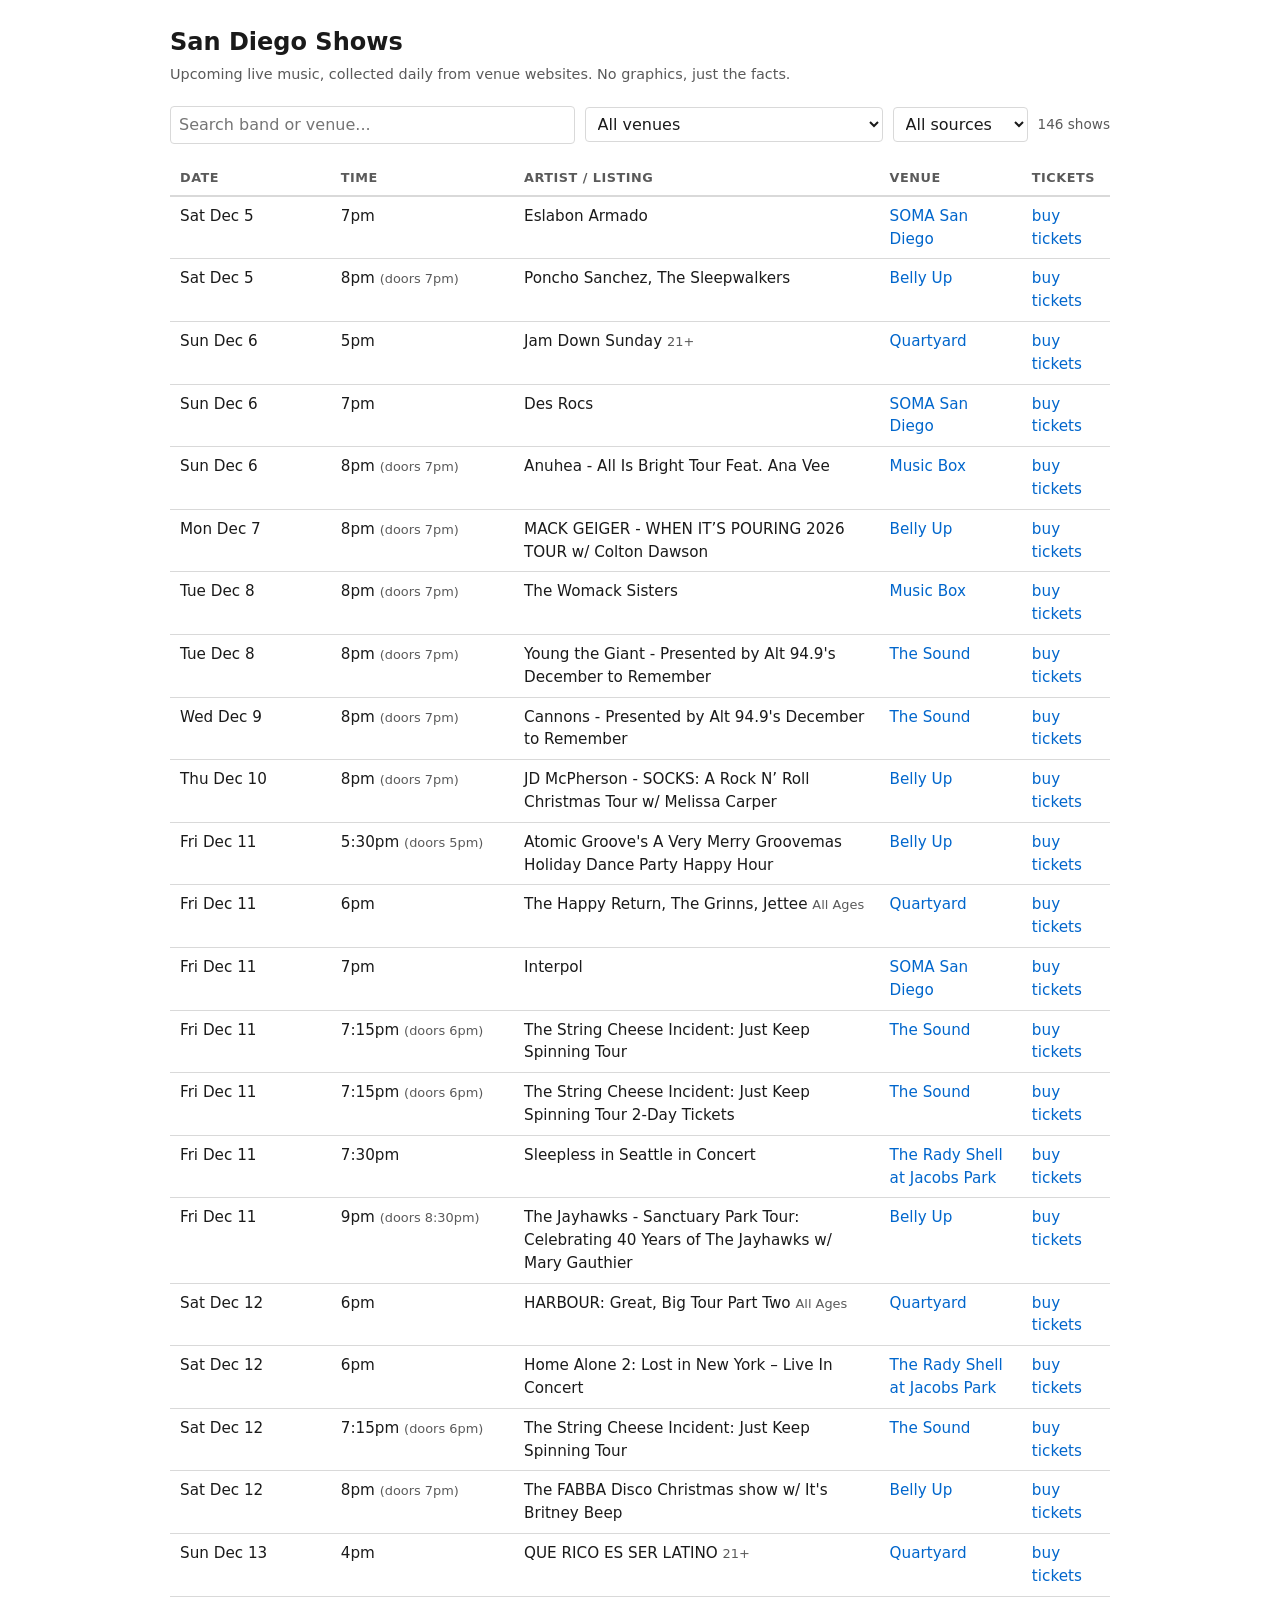
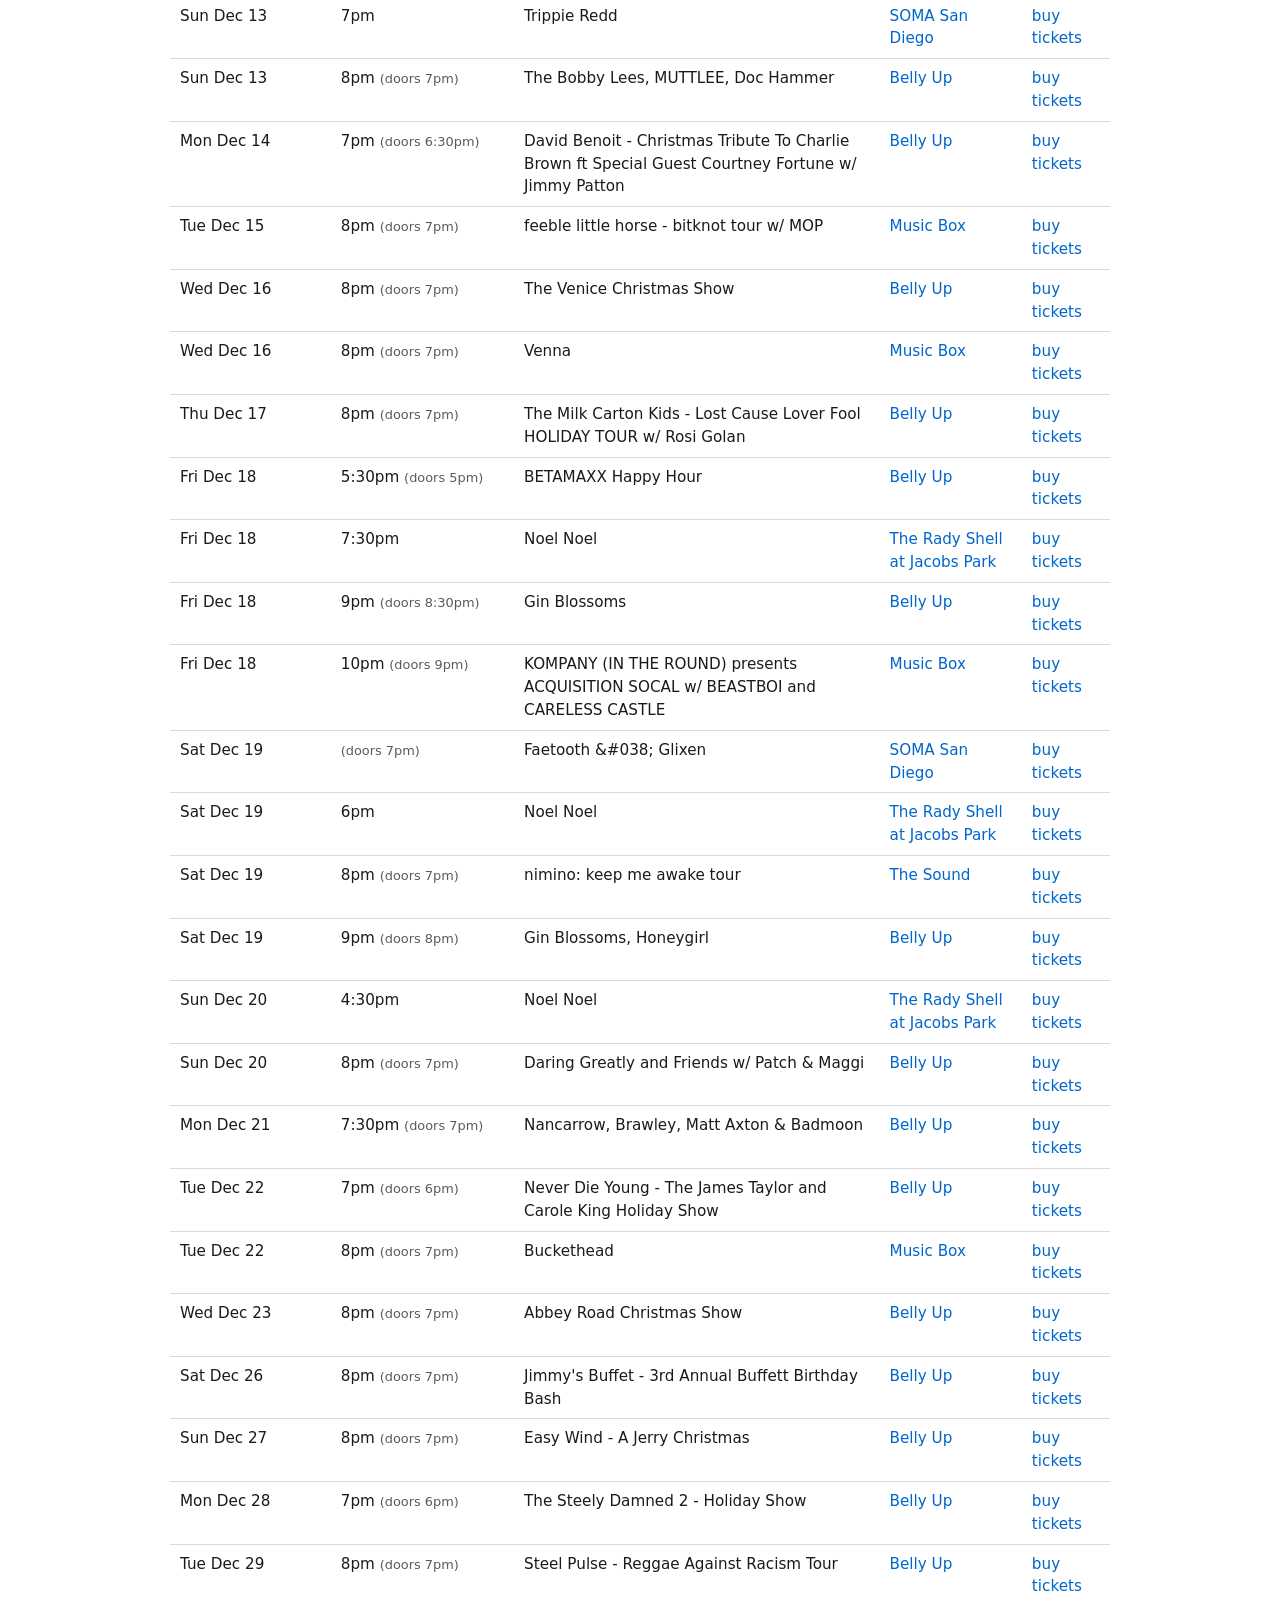
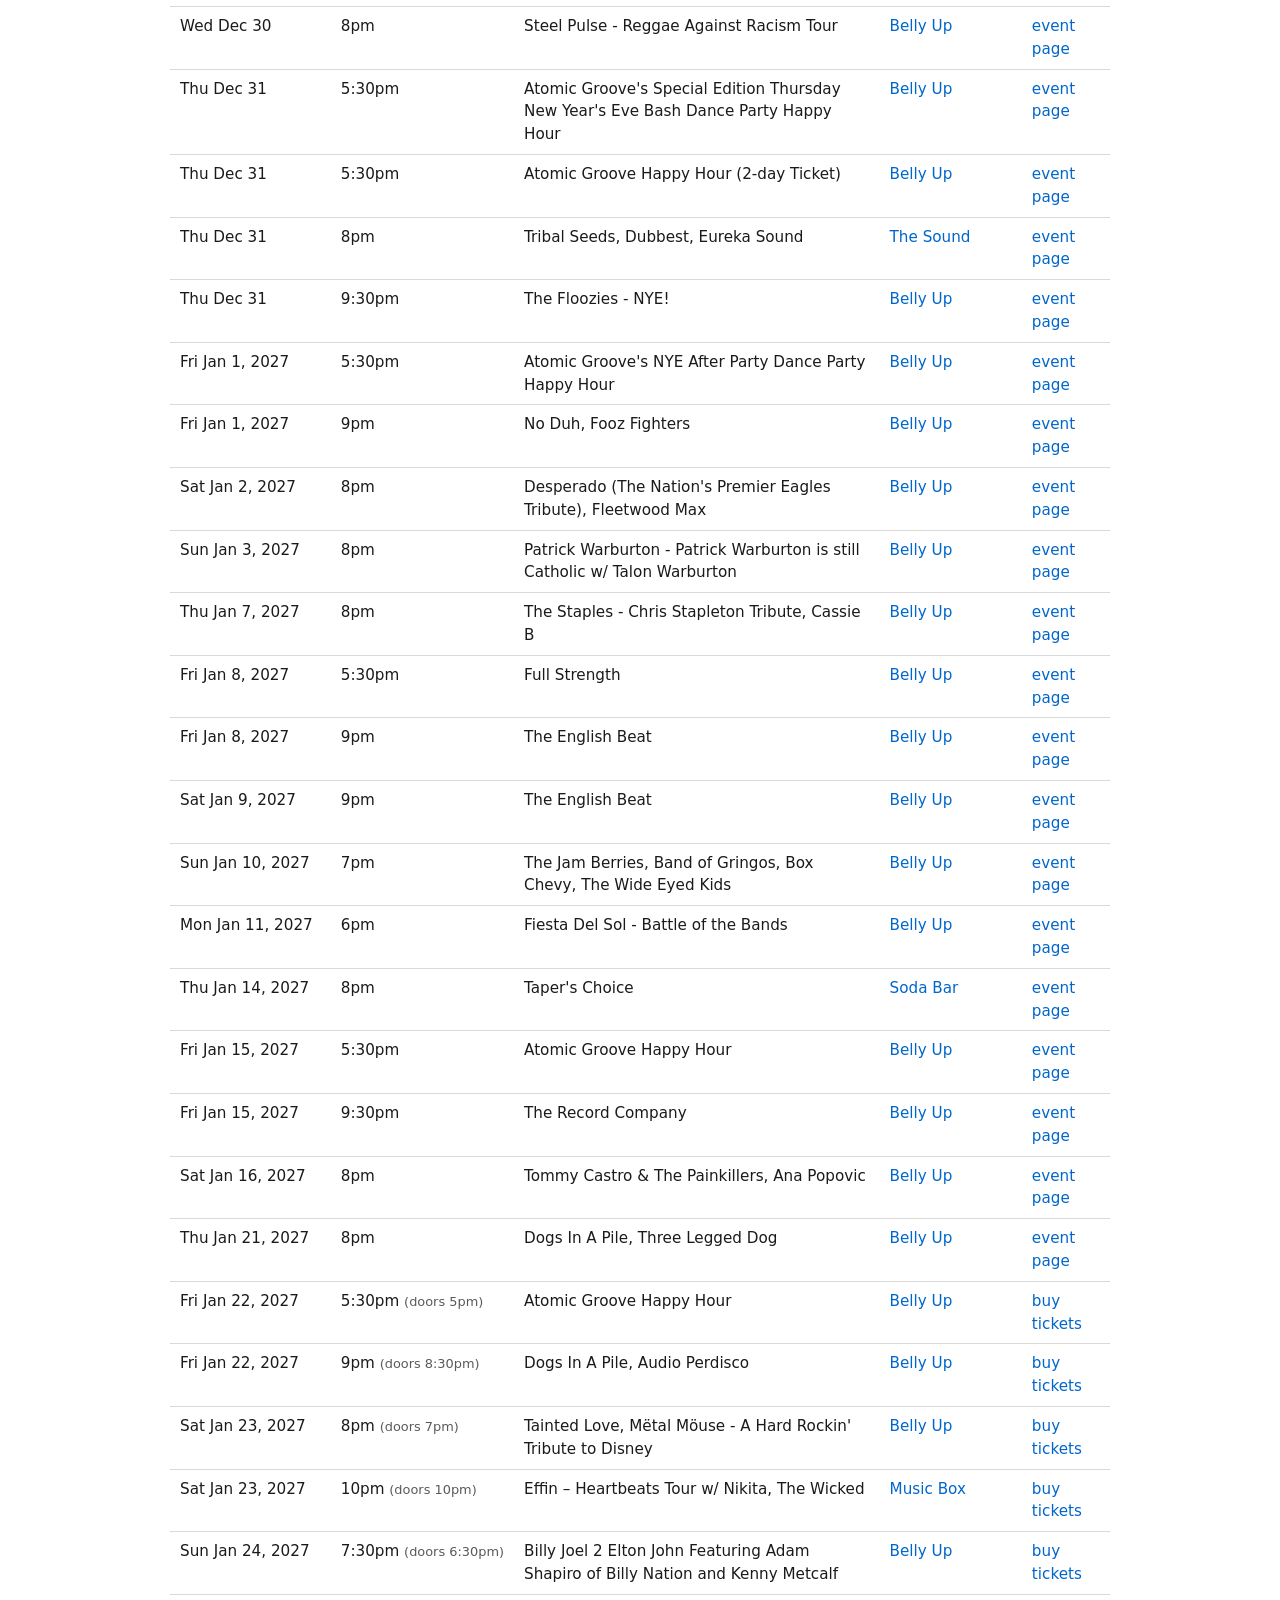
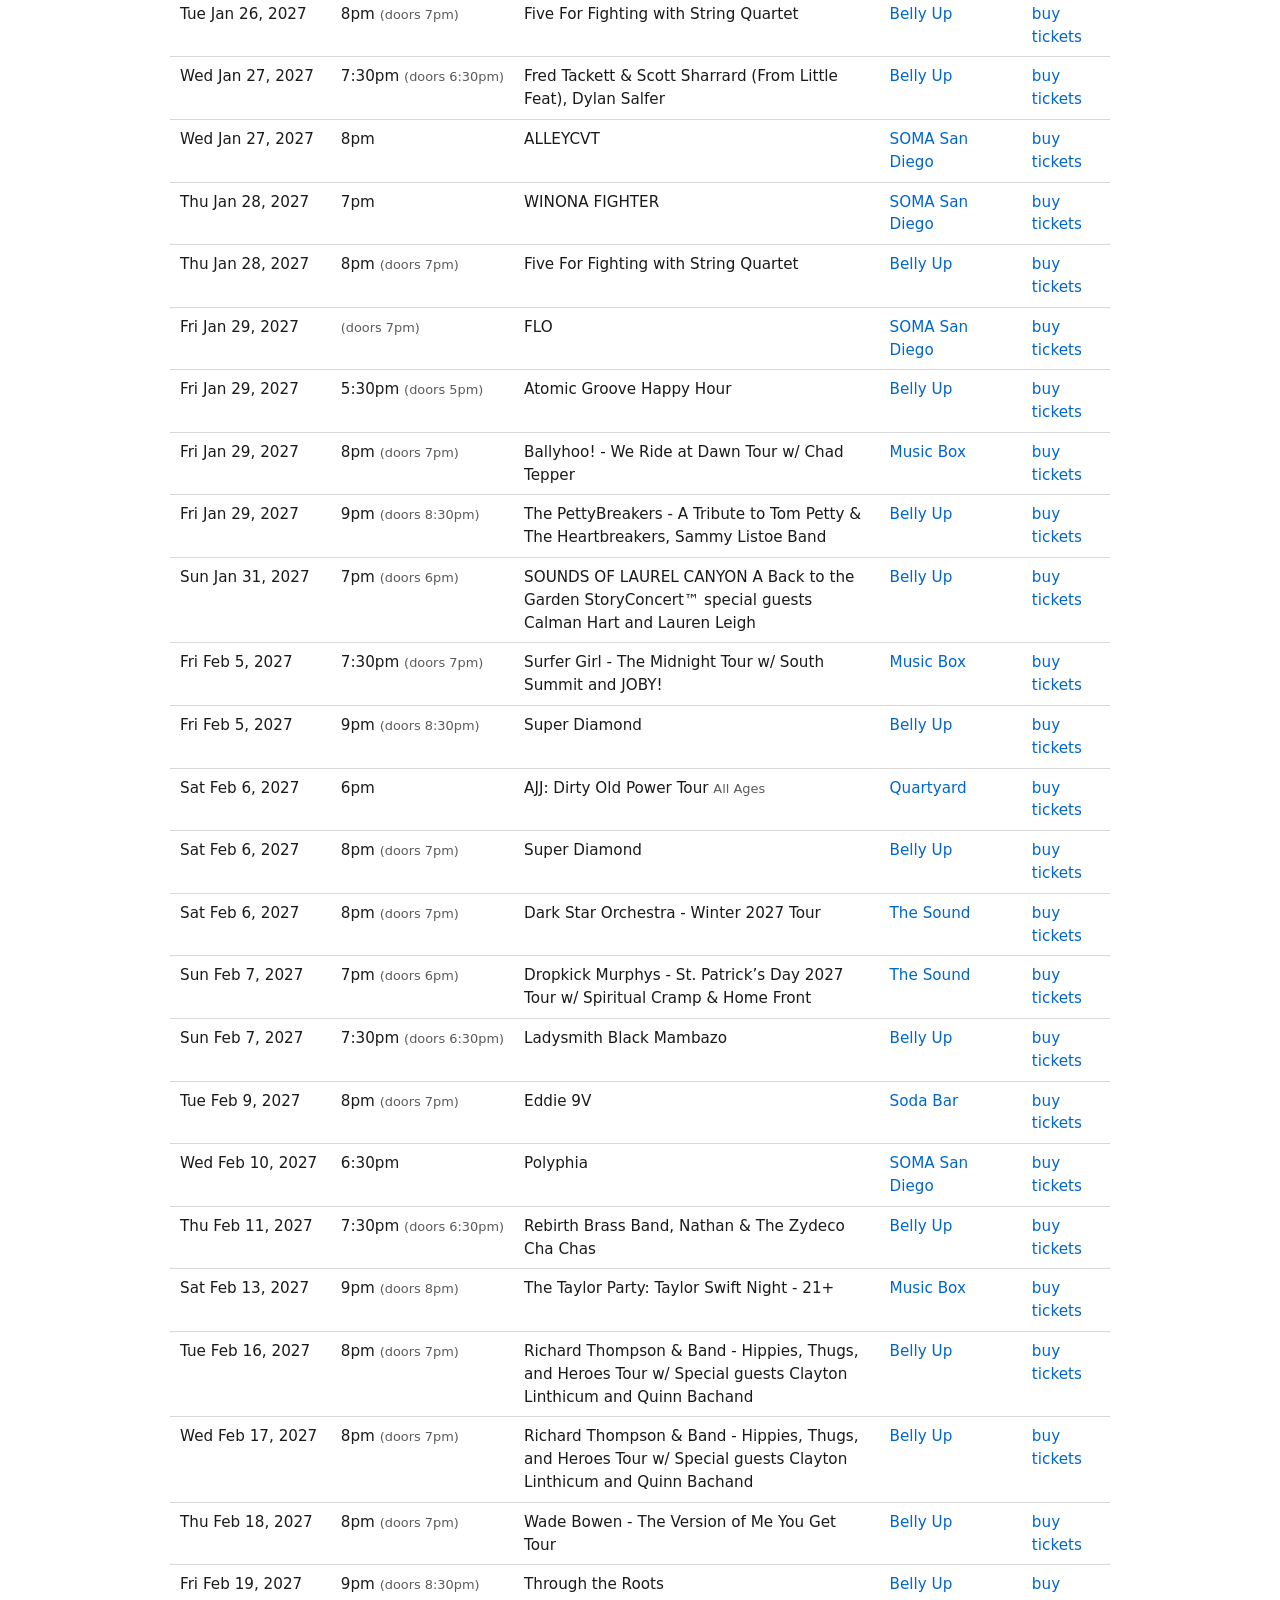
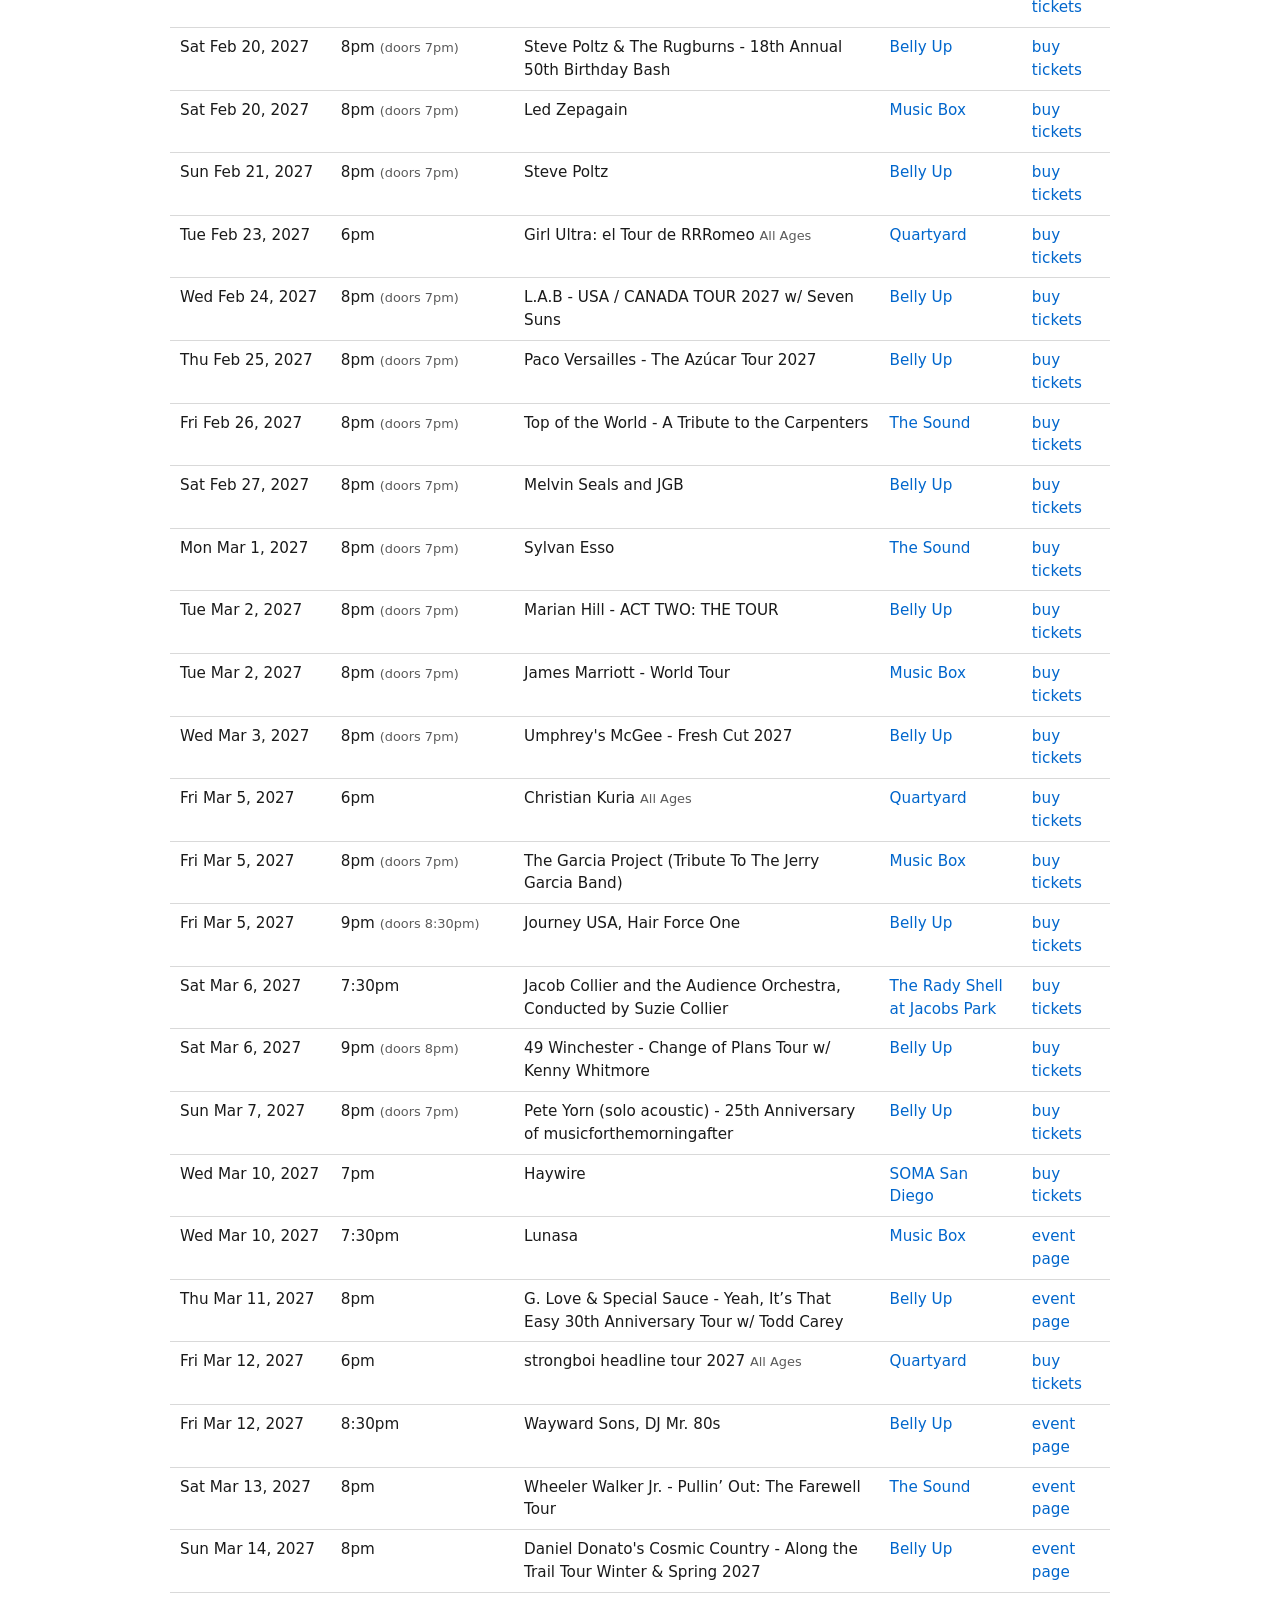
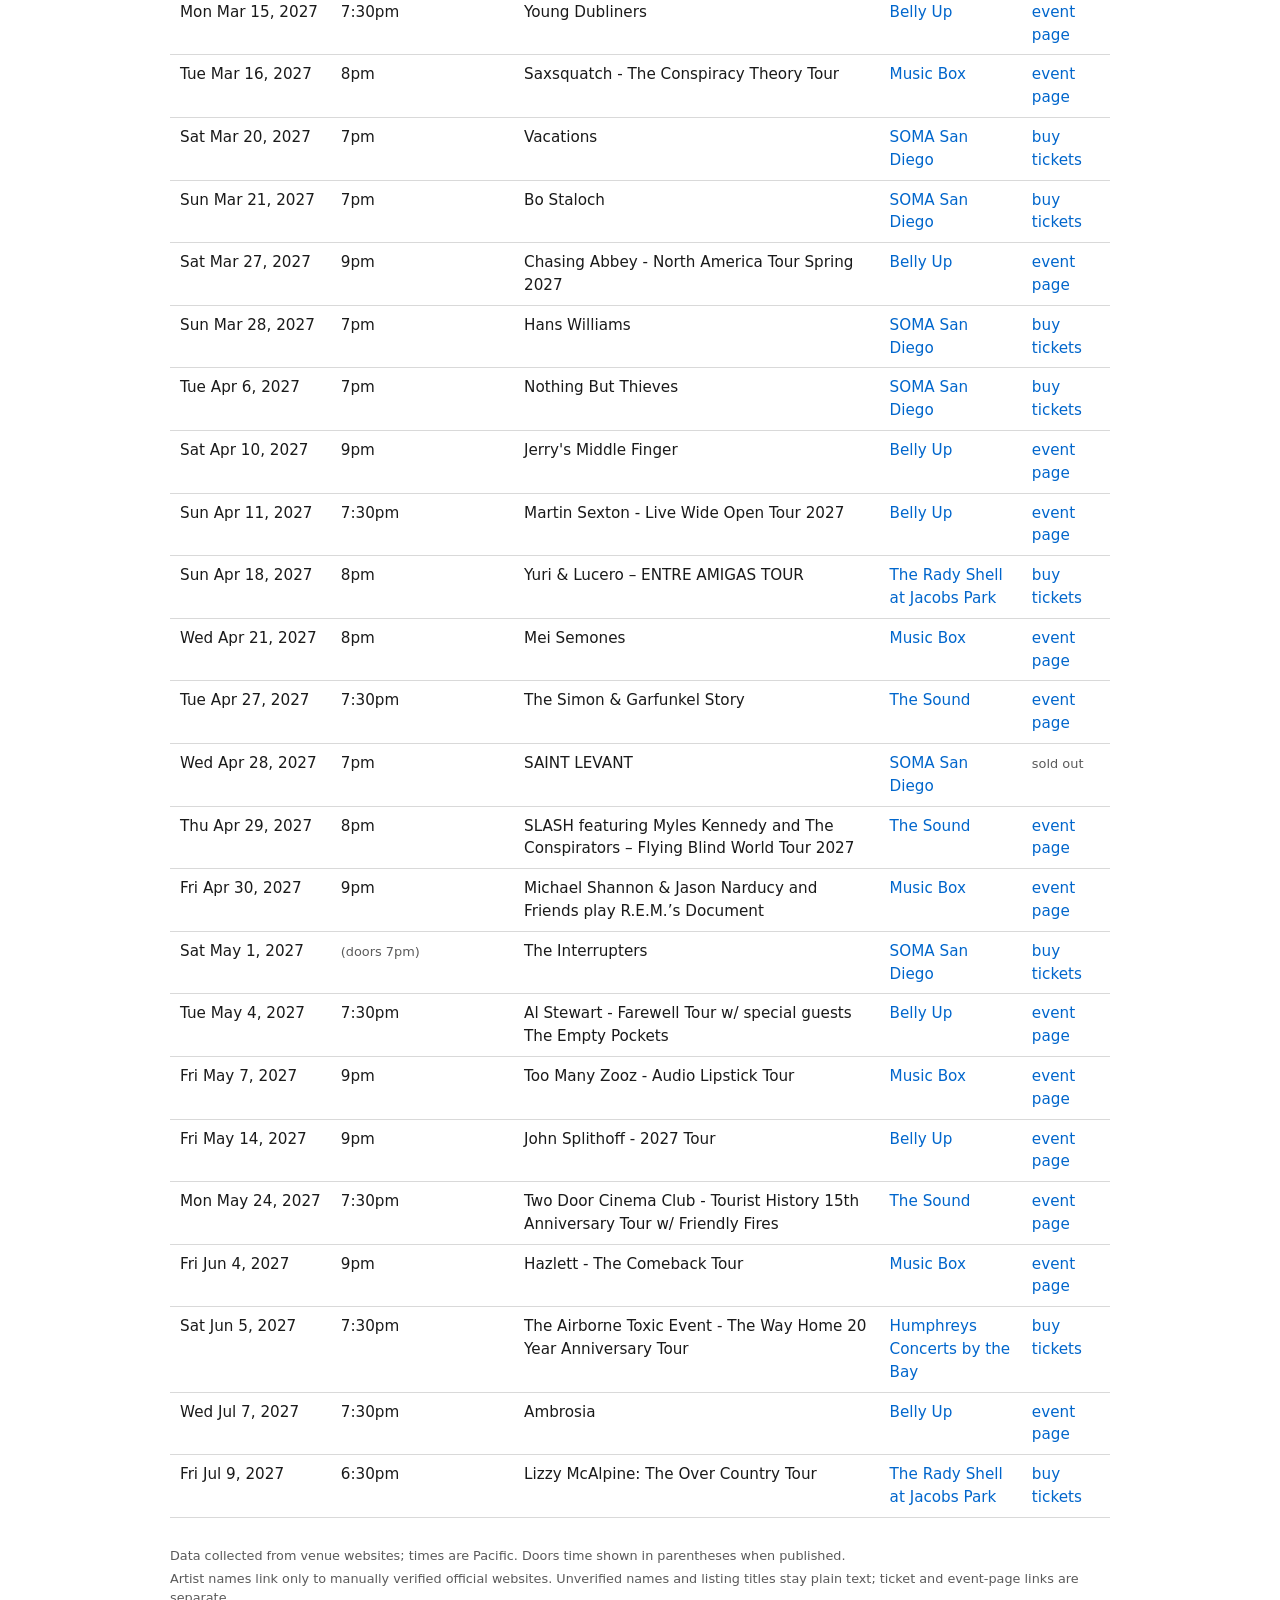
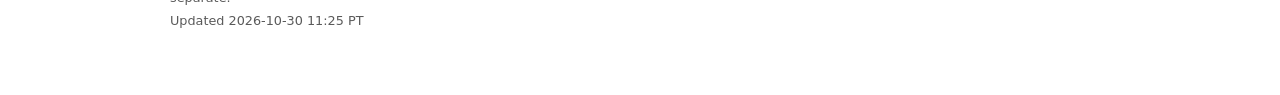
==== index.html @ b679944c "Add files via upload" ====
<!DOCTYPE html>
<html lang="en">
<head>
<meta charset="utf-8">
<meta name="viewport" content="width=device-width, initial-scale=1">
<title>San Diego Shows</title>
<meta name="description" content="Upcoming live music shows in San Diego: times, venues, ticket links.">
<style>
  :root {
    --bg: #ffffff;
    --text: #1a1a1a;
    --muted: #5a5a5a;
    --line: #d9d9d9;
    --accent: #0066cc;
    --hover: #f0f4f8;
  }
  @media (prefers-color-scheme: dark) {
    :root {
      --bg: #101214;
      --text: #e6e6e6;
      --muted: #9a9a9a;
      --line: #2a2e33;
      --accent: #66aaff;
      --hover: #1a1e23;
    }
  }
  * { box-sizing: border-box; }
  body {
    margin: 0;
    font-family: system-ui, -apple-system, "Segoe UI", Roboto, Helvetica, Arial, sans-serif;
    font-size: 16px;
    line-height: 1.5;
    color: var(--text);
    background: var(--bg);
  }
  main { max-width: 980px; margin: 0 auto; padding: 24px 20px 60px; }
  h1 { font-size: 1.5rem; margin: 0 0 4px; }
  .sub { color: var(--muted); font-size: 0.9rem; margin: 0 0 20px; }
  .controls {
    display: flex; flex-wrap: wrap; gap: 10px; align-items: center;
    margin-bottom: 16px;
  }
  .controls input[type="search"], .controls select {
    font: inherit; color: var(--text); background: var(--bg);
    border: 1px solid var(--line); border-radius: 4px; padding: 6px 8px;
  }
  .controls input[type="search"] { min-width: 220px; flex: 1; }
  .legend { font-size: 0.85rem; color: var(--muted); margin-left: auto; }
  .table-wrap { overflow-x: auto; }
  table { border-collapse: collapse; width: 100%; min-width: 720px; font-size: 0.95rem; }
  th, td { text-align: left; padding: 8px 10px; border-bottom: 1px solid var(--line); vertical-align: top; }
  @media (max-width: 640px) {
    .table-wrap { overflow-x: visible; }
    table { min-width: 0; }
    thead { display: none; }
    table, tbody, tr, td { display: block; width: 100%; }
    tr { border-bottom: 1px solid var(--line); padding: 10px 0; }
    td { border-bottom: 0; padding: 2px 0; }
    td::before {
      content: attr(data-label) ": ";
      color: var(--muted); font-size: 0.75em;
      text-transform: uppercase; letter-spacing: 0.04em;
    }
  }
  thead th {
    cursor: pointer; user-select: none; white-space: nowrap;
    border-bottom: 2px solid var(--line); font-size: 0.8rem;
    text-transform: uppercase; letter-spacing: 0.04em; color: var(--muted);
  }
  thead th:hover { color: var(--text); }
  tbody tr:hover { background: var(--hover); }
  td.date { white-space: nowrap; }
  td.time { white-space: nowrap; font-variant-numeric: tabular-nums; }
  .doors { color: var(--muted); font-size: 0.85em; }
  a { color: var(--accent); text-decoration: none; }
  a:hover { text-decoration: underline; }
  .empty { padding: 30px 0; color: var(--muted); }
  footer { margin-top: 28px; font-size: 0.8rem; color: var(--muted); }
  footer p { margin: 4px 0; }
</style>
</head>
<body>
<main>
  <h1>San Diego Shows</h1>
  <p class="sub">Upcoming live music, collected daily from venue websites. No graphics, just the facts.</p>

  <div class="controls">
    <input id="q" type="search" placeholder="Search band or venue..." aria-label="Search shows">
    <select id="venue" aria-label="Filter by venue"><option value="">All venues</option></select>
    <select id="source" aria-label="Filter by source"><option value="">All sources</option></select>
    <span class="legend" id="count"></span>
  </div>

  <div class="table-wrap">
  <table aria-label="Upcoming shows">
    <thead>
      <tr>
        <th data-key="date">Date</th>
        <th data-key="time">Time</th>
        <th data-key="title">Artist / listing</th>
        <th data-key="venue">Venue</th>
        <th data-key="ticket">Tickets</th>
      </tr>
    </thead>
    <tbody id="rows"></tbody>
  </table>
  </div>
  <p class="empty" id="empty" hidden>No shows found.</p>

  <footer>
    <p>Data collected from venue websites; times are Pacific. Doors time shown in parentheses when published.</p>
    <p>Artist names link only to manually verified official websites. Unverified names and listing titles stay plain text; ticket and event-page links are separate.</p>
    <p id="meta"></p>
  </footer>
</main>

<script>
(function () {
  "use strict";

  var state = {
    shows: [],
    query: "",
    venue: "",
    source: "",
    sortKey: "date",
    sortDir: 1
  };

  var MONTHS = ["Jan","Feb","Mar","Apr","May","Jun","Jul","Aug","Sep","Oct","Nov","Dec"];
  var DAYS = ["Sun","Mon","Tue","Wed","Thu","Fri","Sat"];

  function fmtDate(iso) {
    var p = iso.split("-");
    var d = new Date(+p[0], +p[1] - 1, +p[2]);
    var s = DAYS[d.getDay()] + " " + MONTHS[+p[1] - 1] + " " + (+p[2]);
    if (+p[0] !== new Date().getFullYear()) s += ", " + p[0];
    return s;
  }

  function fmtTime(t) {
    if (!t) return "";
    var p = t.split(":");
    var h = +p[0], m = +p[1];
    var ap = h >= 12 ? "pm" : "am";
    h = h % 12 || 12;
    return h + (m ? ":" + p[1] : "") + ap;
  }

  function todayISO() {
    // Pacific time, so the list does not drop today's shows early for
    // visitors in other timezones.
    return new Intl.DateTimeFormat("en-CA", {
      timeZone: "America/Los_Angeles"
    }).format(new Date());
  }

  function esc(s) {
    return String(s == null ? "" : s).replace(/[&<>"]/g, function (c) {
      return { "&": "&" + "amp;", "<": "&" + "lt;", ">": "&" + "gt;", '"': "&" + "quot;" }[c];
    });
  }

  function safeURL(value) {
    if (typeof value !== "string" || /\s/.test(value)) return null;
    try {
      var u = new URL(value);
      return /^(https?:)$/.test(u.protocol) && !u.username && !u.password ? u.href : null;
    } catch (_) { return null; }
  }

  function artistURL(artist, show) {
    var url = safeURL(artist.official_url);
    if (!url || artist.website_verified !== true || !safeURL(artist.evidence_url) ||
        !/^\d{4}-\d{2}-\d{2}$/.test(artist.verified_at || "") ||
        artist.verified_at > todayISO()) return null;
    var host = new URL(url).hostname.toLowerCase().replace(/\.$/, "");
    var blocked = ["ticketmaster.com", "ticketweb.com", "axs.com", "dice.fm",
      "eventbrite.com", "seetickets.us", "seetickets.com", "showclix.com",
      "etix.com", "tixr.com", "facebook.com", "instagram.com", "x.com",
      "twitter.com", "tiktok.com", "youtube.com", "youtu.be", "spotify.com",
      "linktr.ee", "bit.ly"];
    if (blocked.some(function (h) { return host === h || host.endsWith("." + h); })) return null;
    if ([show.ticket_url, show.event_url, show.venue_url].some(function (u) {
      return safeURL(u) === url;
    })) return null;
    return url;
  }

  function artistText(show) {
    var artists = Array.isArray(show.artists) ? show.artists : [];
    return artists.map(function (a) { return a.name || ""; }).join(" ");
  }

  function artistHTML(show) {
    var artists = Array.isArray(show.artists) ? show.artists : [];
    if (!artists.length) return esc(show.title);
    var names = artists.map(function (a) {
      var url = artistURL(a, show);
      return url ? '<a href="' + esc(url) + '">' + esc(a.name) + '</a>' : esc(a.name);
    }).join(", ");
    // Keep source wording and context visible; never hyperlink a listing title.
    var title = show.title.trim().toLowerCase();
    var sameName = artists.length === 1 && artists[0].name.trim().toLowerCase() === title;
    return names + (sameName ? "" : '<br><span class="doors">' + esc(show.title) + '</span>');
  }

  function filtered() {
    var q = state.query.toLowerCase();
    var today = todayISO();
    return state.shows.filter(function (s) {
      if (s.date < today) return false;
      if (state.venue && s.venue !== state.venue) return false;
      if (state.source && s.source !== state.source) return false;
      if (q && (s.title + " " + artistText(s)).toLowerCase().indexOf(q) === -1 &&
          s.venue.toLowerCase().indexOf(q) === -1) return false;
      return true;
    });
  }

  function sortVal(show, key) {
    switch (key) {
      case "date": return show.date + "|" + (show.show_time || "");
      case "time": return (show.show_time || "99:99") + "|" + show.date;
      case "title": return show.title.toLowerCase();
      case "venue": return show.venue.toLowerCase();
      case "ticket": return show.ticket_url ? 0 : 1;
    }
  }

  function render() {
    var rows = filtered().sort(function (a, b) {
      var va = sortVal(a, state.sortKey), vb = sortVal(b, state.sortKey);
      return va < vb ? -state.sortDir : va > vb ? state.sortDir : 0;
    });

    var tbody = document.getElementById("rows");
    tbody.innerHTML = rows.map(function (s) {
      var time = fmtTime(s.show_time);
      if (s.doors_time) time += ' <span class="doors">(doors ' + fmtTime(s.doors_time) + ")</span>";
      return "<tr>" +
        '<td class="date" data-label="Date">' + esc(fmtDate(s.date)) + "</td>" +
        '<td class="time" data-label="Time">' + time + "</td>" +
        '<td data-label="Artist / listing">' + artistHTML(s) +
        (s.age_limit ? ' <span class="doors">' + esc(s.age_limit) + "</span>" : "") + "</td>" +
        '<td data-label="Venue">' + (safeURL(s.venue_url) ? '<a href="' + esc(safeURL(s.venue_url)) + '">' + esc(s.venue) + "</a>" : esc(s.venue)) + "</td>" +
        '<td data-label="Tickets">' + (safeURL(s.ticket_url) ? '<a href="' + esc(safeURL(s.ticket_url)) + '">' + (s.ticket_kind === "event_page" ? "event page" : "buy tickets") + "</a>" : "") + (s.sold_out ? ' <span class="doors">sold out</span>' : (safeURL(s.ticket_url) ? "" : "—")) + "</td>" +
        "</tr>";
    }).join("");

    document.getElementById("empty").hidden = rows.length !== 0;
    document.getElementById("count").textContent =
      rows.length + " show" + (rows.length === 1 ? "" : "s");
  }

  function fillSelect(id, values) {
    var sel = document.getElementById(id);
    values.forEach(function (v) {
      var opt = document.createElement("option");
      opt.value = v; opt.textContent = v;
      sel.appendChild(opt);
    });
  }

  document.querySelectorAll("thead th").forEach(function (th) {
    th.addEventListener("click", function () {
      var key = th.dataset.key;
      if (state.sortKey === key) state.sortDir *= -1;
      else { state.sortKey = key; state.sortDir = 1; }
      render();
    });
  });

  document.getElementById("q").addEventListener("input", function (e) {
    state.query = e.target.value; render();
  });
  document.getElementById("venue").addEventListener("change", function (e) {
    state.venue = e.target.value; render();
  });
  document.getElementById("source").addEventListener("change", function (e) {
    state.source = e.target.value; render();
  });

  fetch("shows.json", { cache: "no-store" })
    .then(function (r) { return r.json(); })
    .then(function (data) {
      state.shows = data.shows || [];
      fillSelect("venue", [...new Set(state.shows.map(function (s) { return s.venue; }))].sort());
      fillSelect("source", [...new Set(state.shows.map(function (s) { return s.source; }))].sort());
      var gen = data.generated_at ? "Updated " + data.generated_at.replace("T", " ").slice(0, 16) + " PT" : "";
      var stale = Object.keys(data.sources || {})
        .filter(function (k) { return data.sources[k].status !== "ok"; });
      if (stale.length) gen += " — stale data for: " + stale.join(", ");
      document.getElementById("meta").textContent = gen;
      render();
    })
    .catch(function () {
      document.getElementById("meta").textContent =
        "Could not load shows.json. If you are opening this file directly from disk, serve the folder over HTTP (see README).";
    });
})();
</script>
</body>
</html>
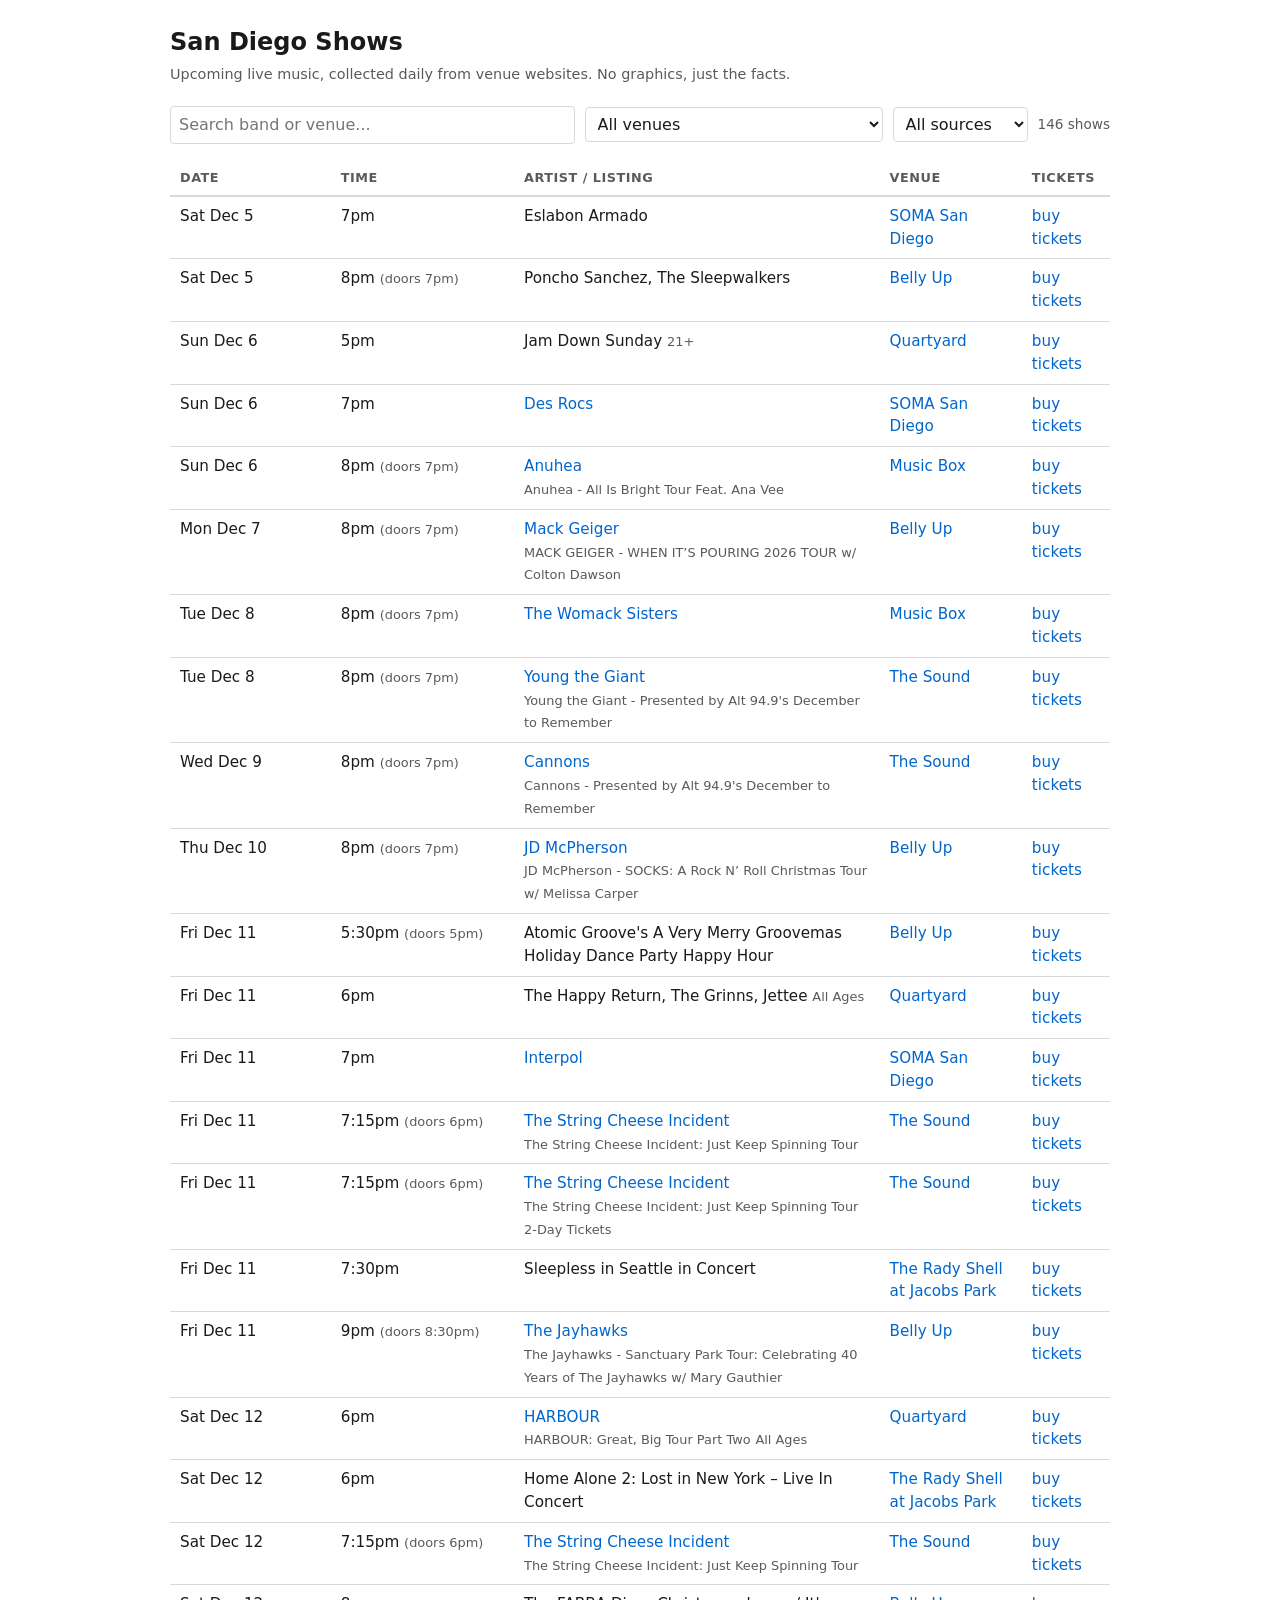
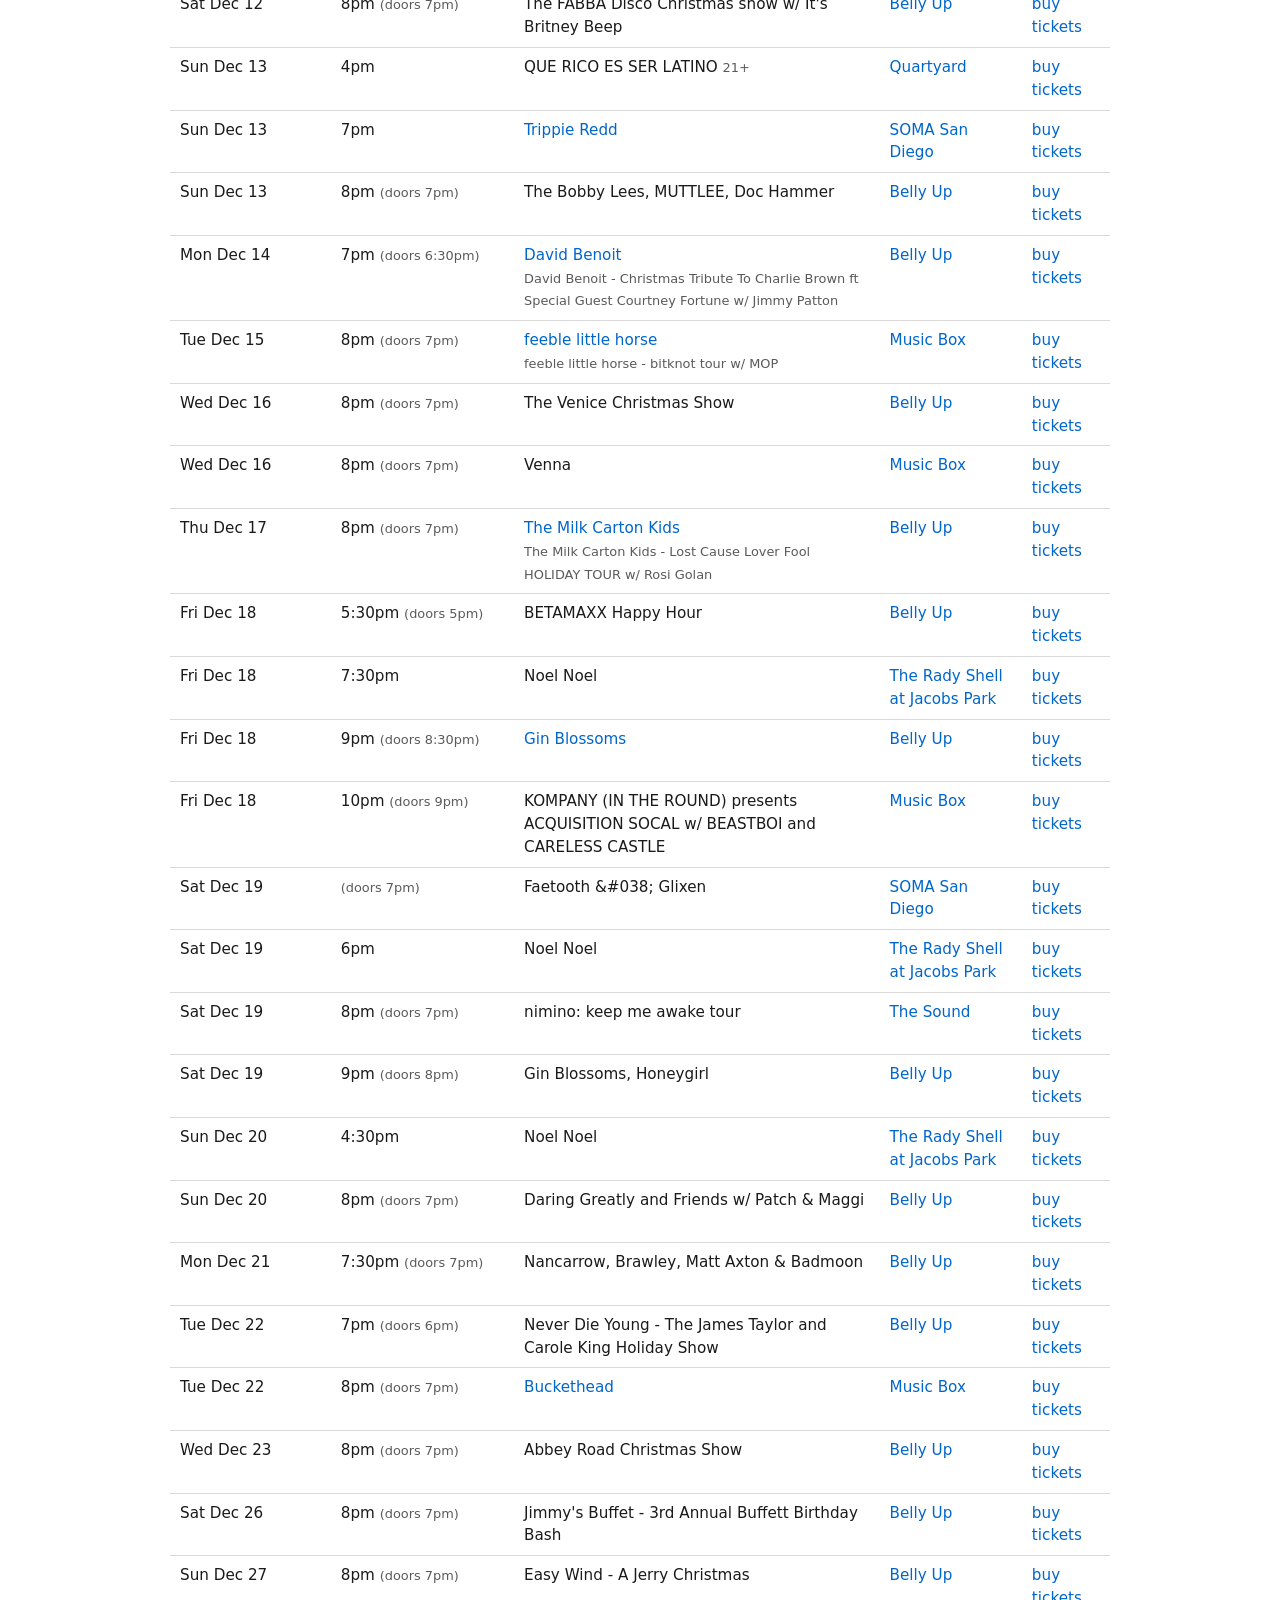
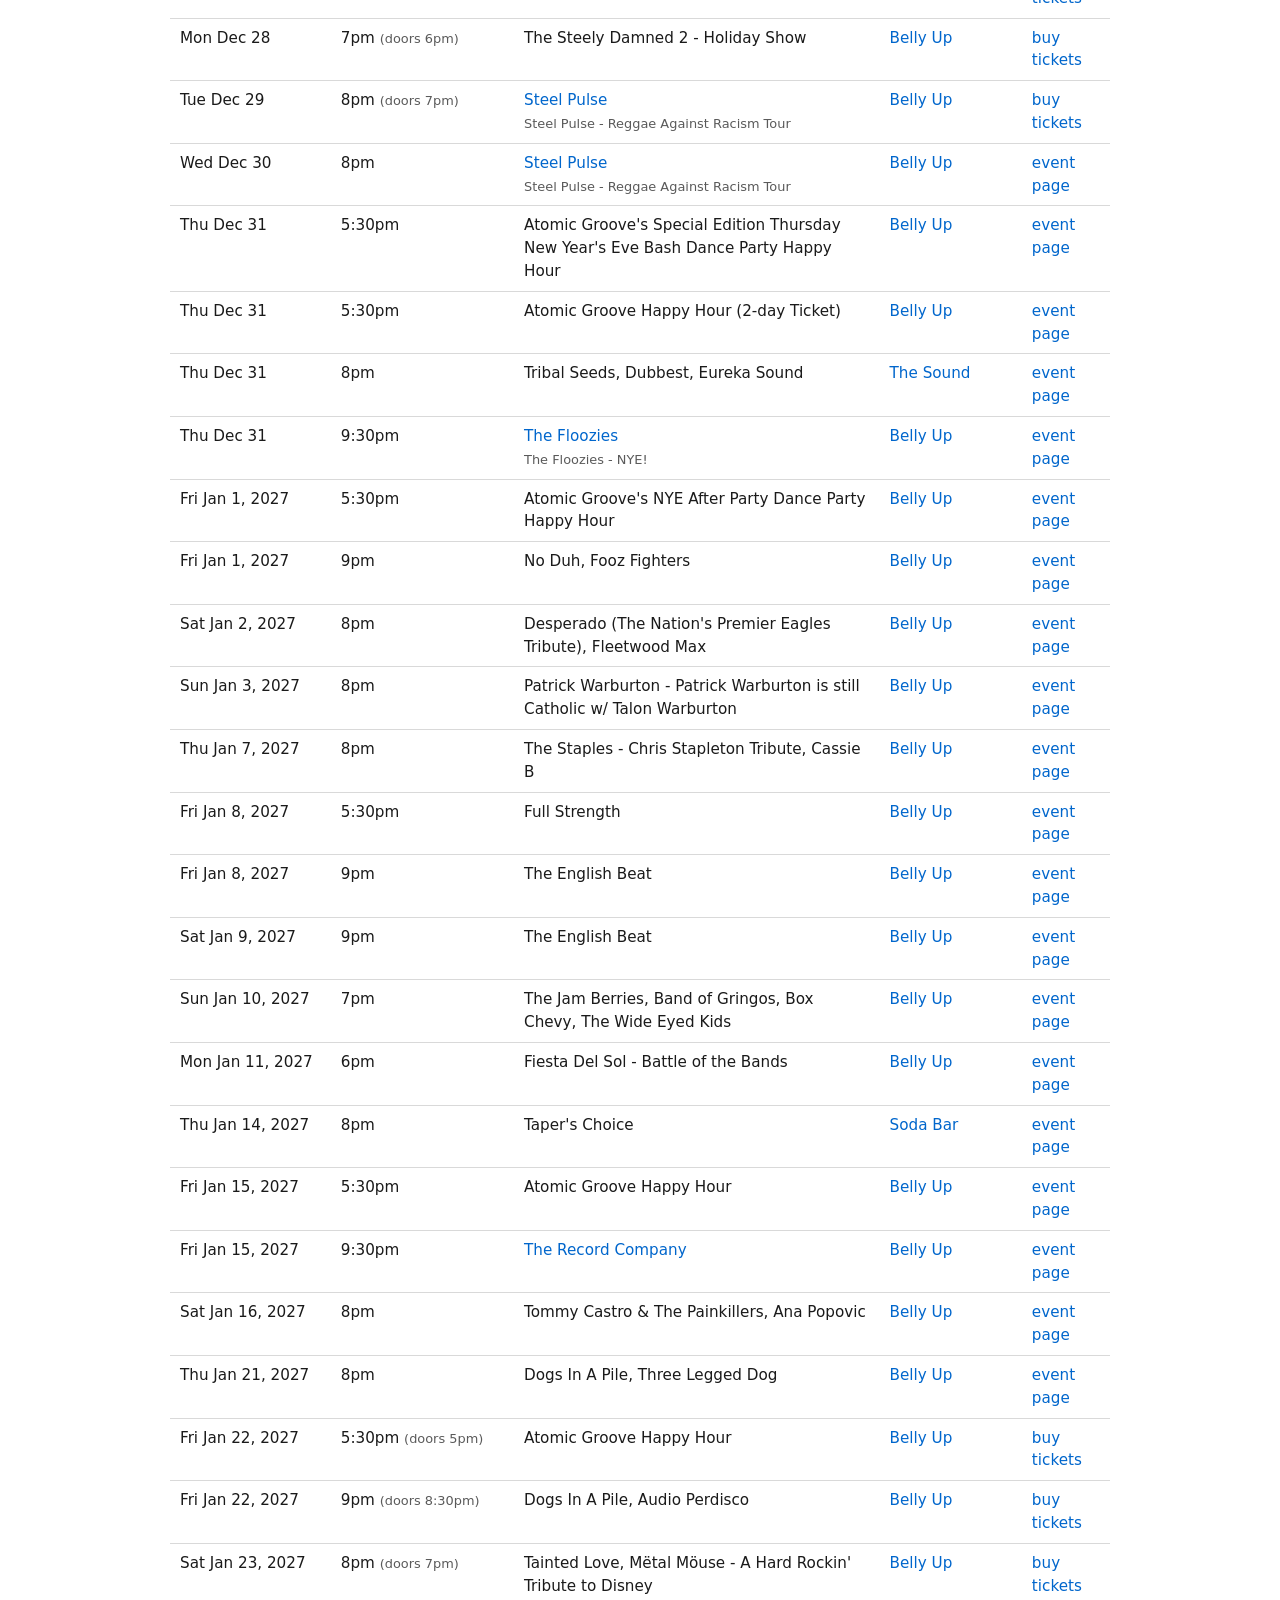
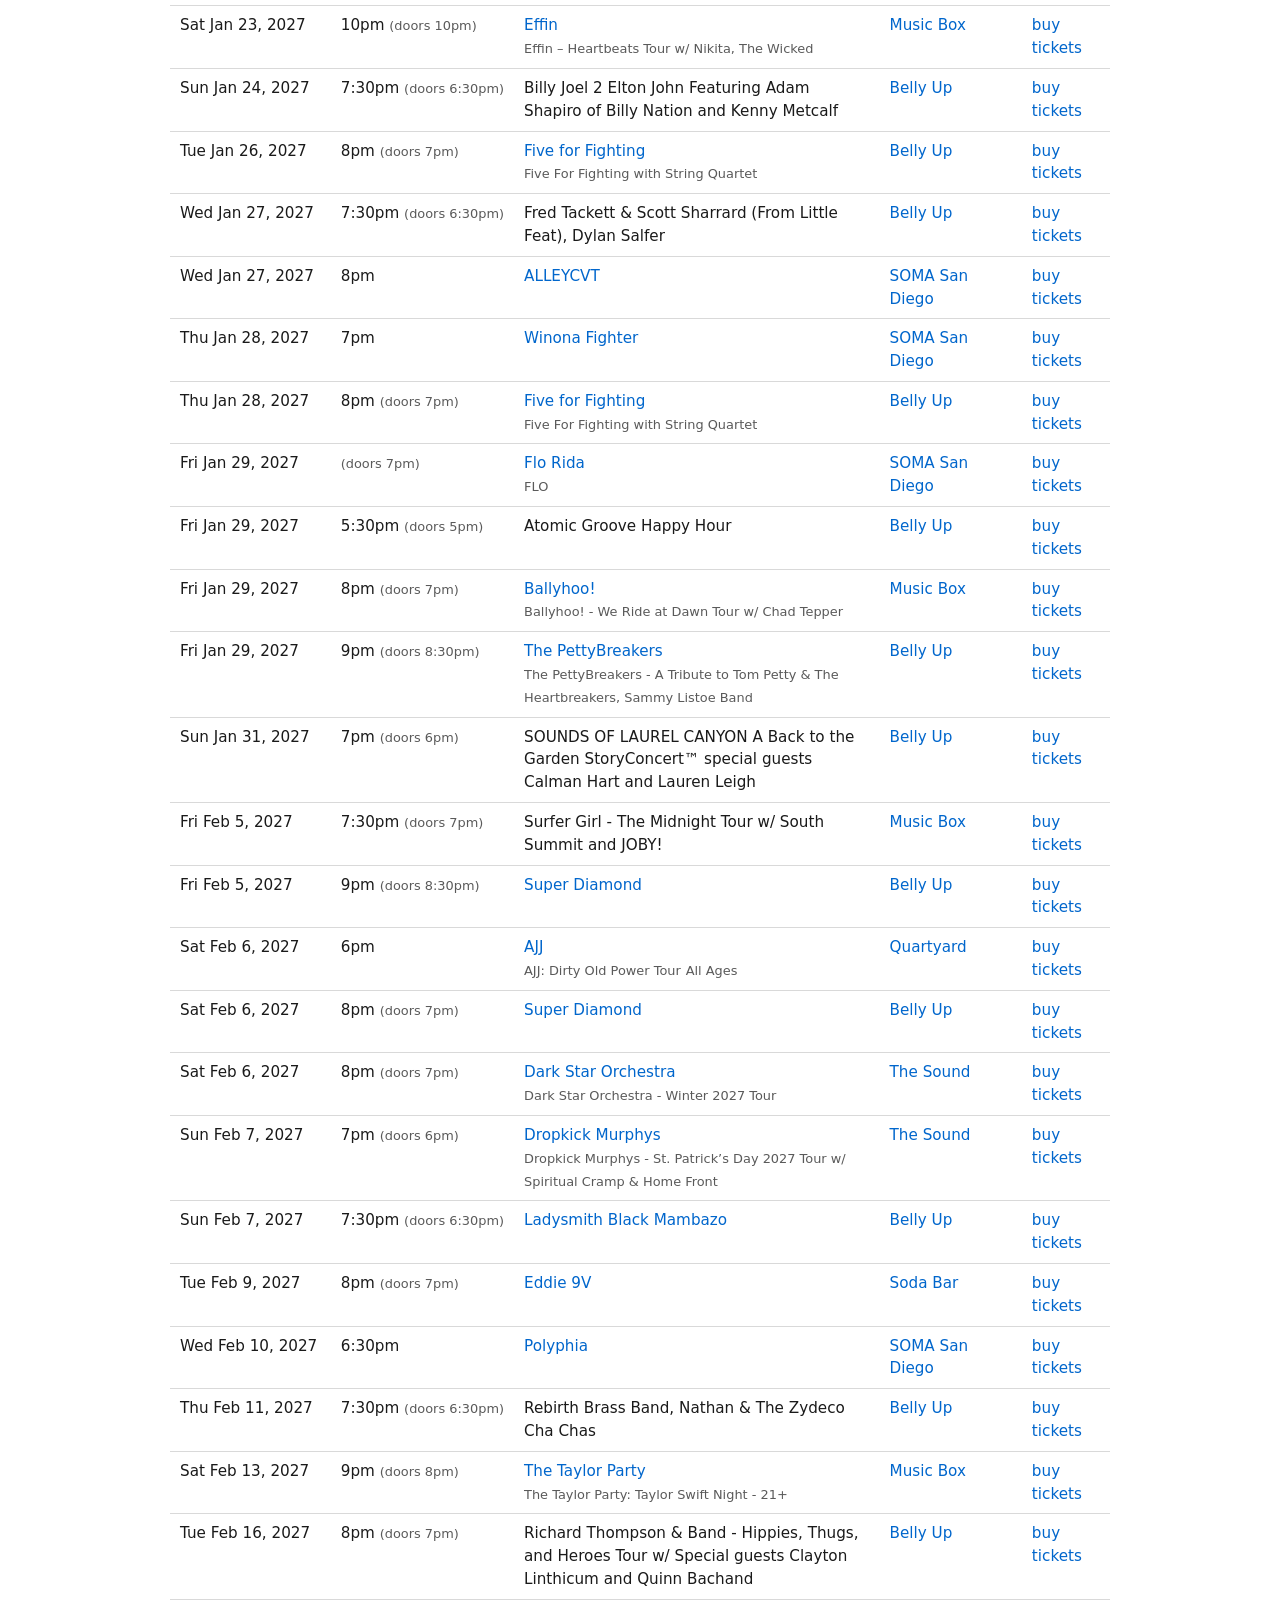
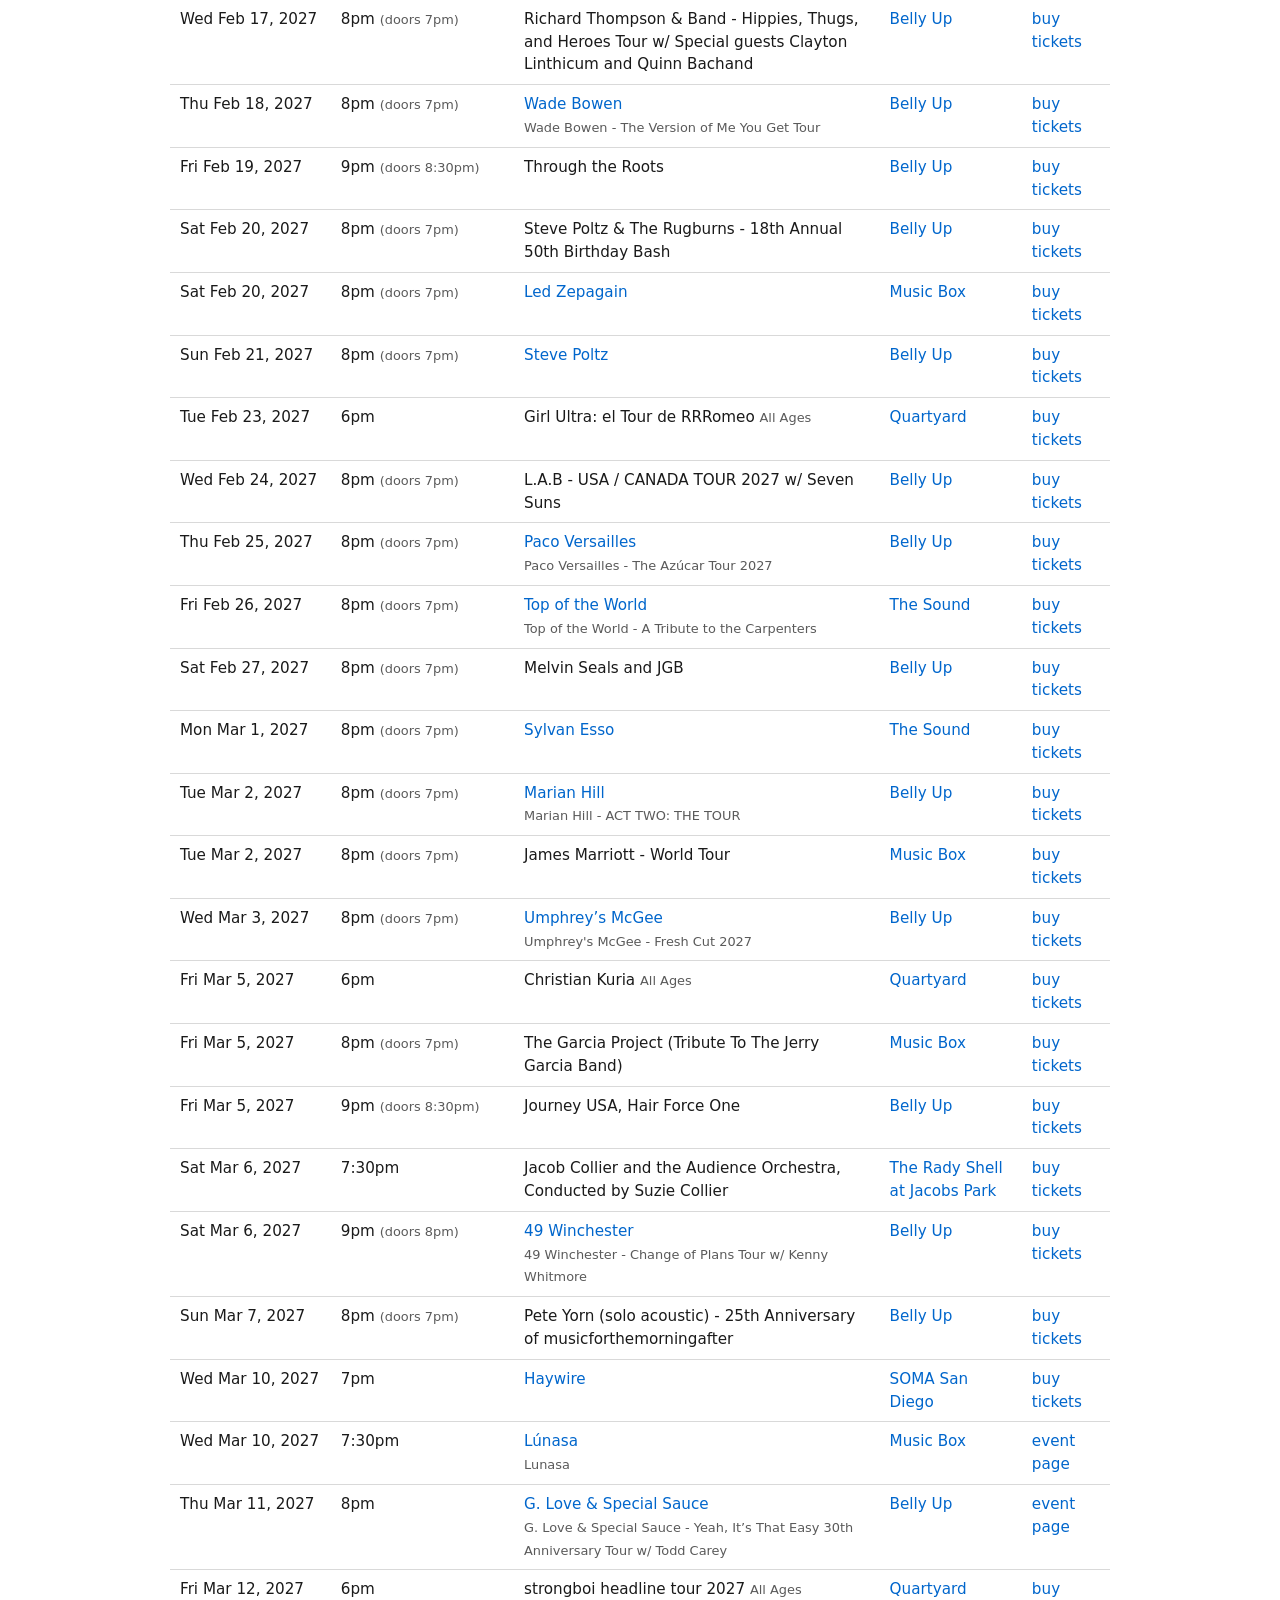
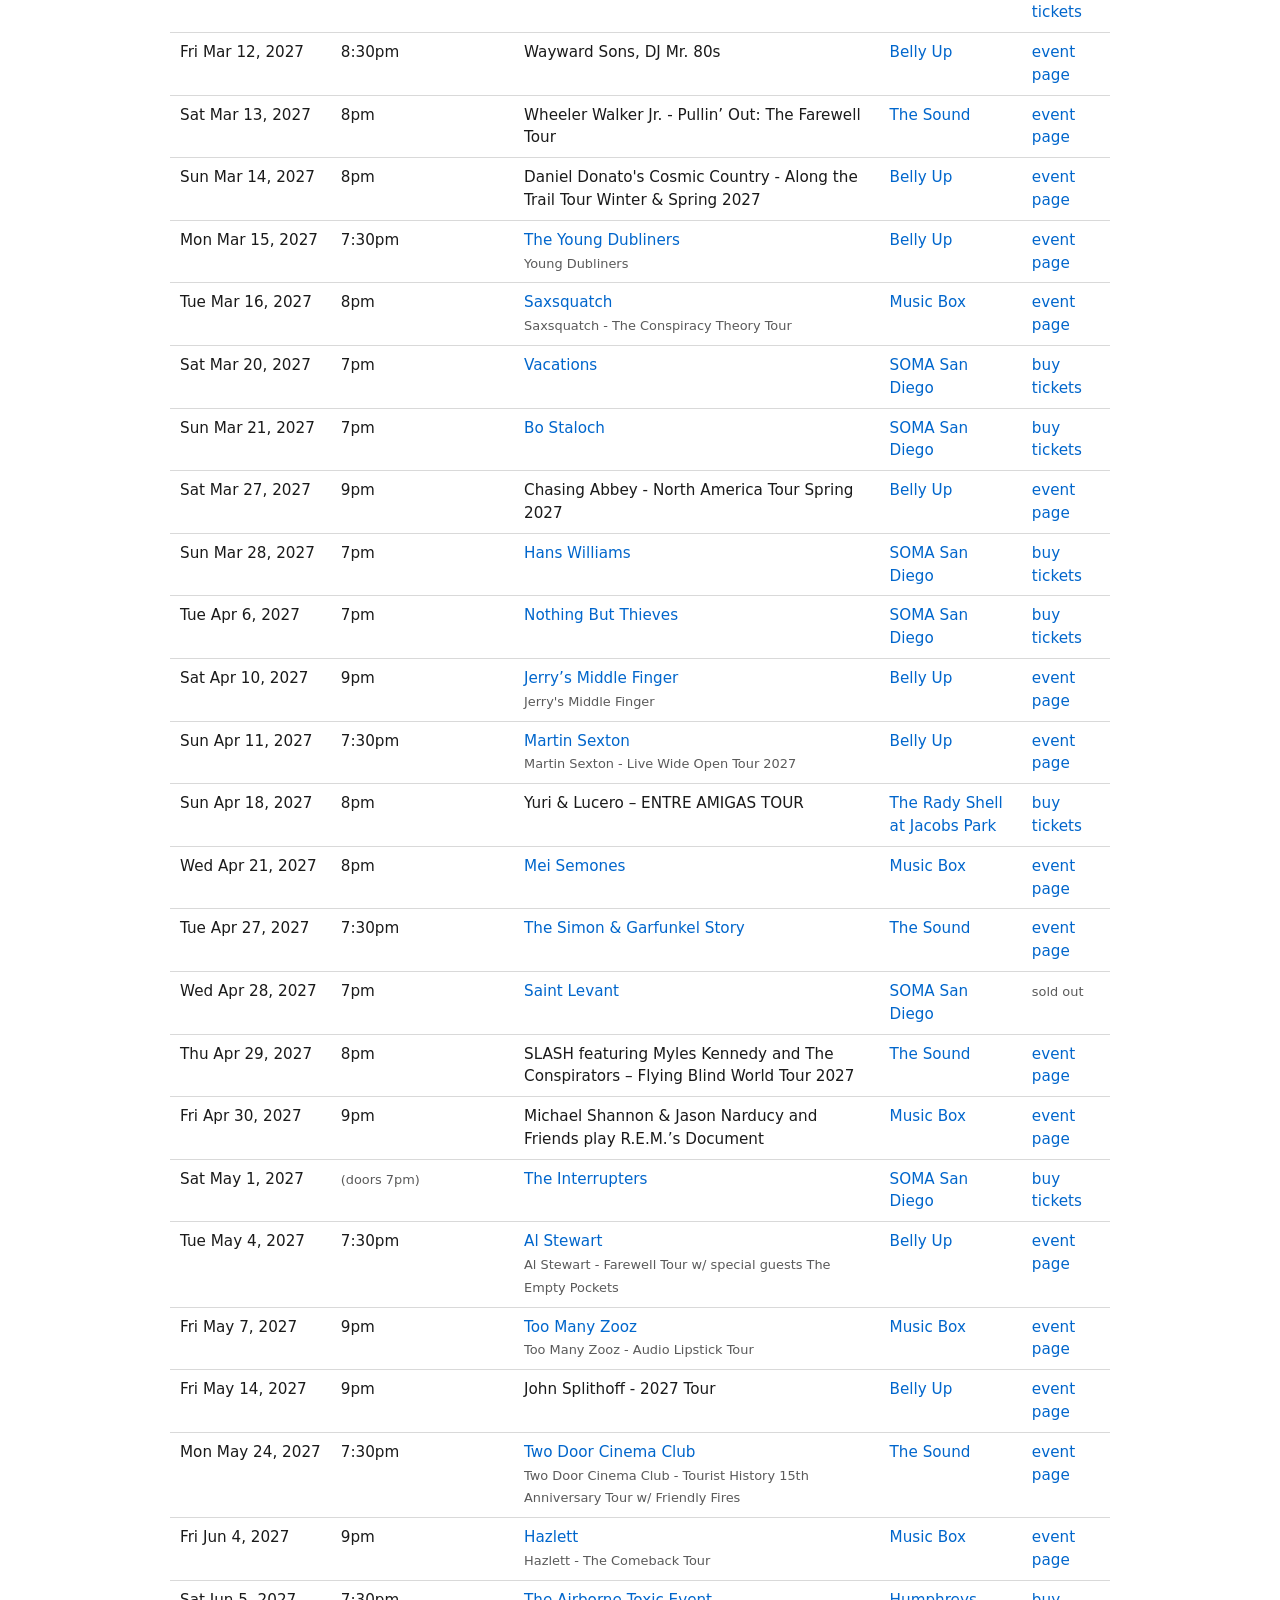
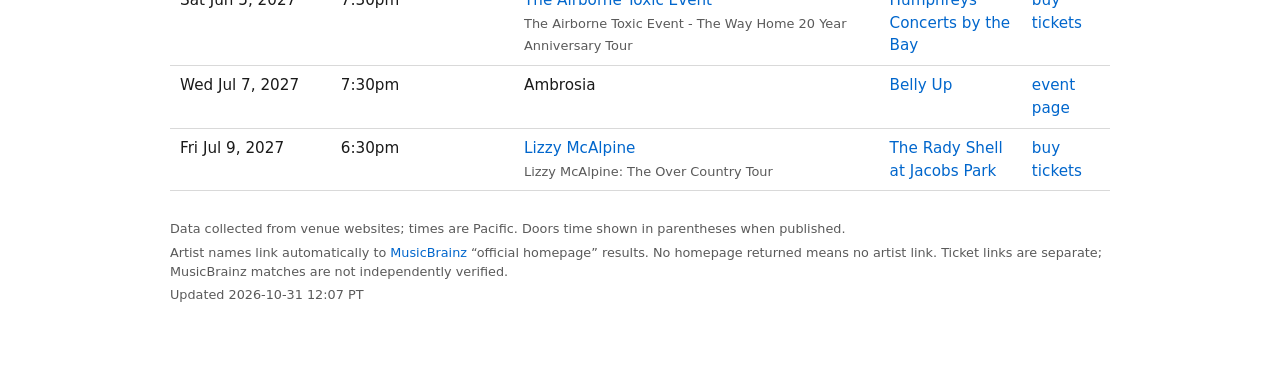
==== commit 9b1fa08b: "Add files via upload" ====
--- a/index.html
+++ b/index.html
@@ -109,7 +109,7 @@
 
   <footer>
     <p>Data collected from venue websites; times are Pacific. Doors time shown in parentheses when published.</p>
-    <p>Artist names link only to manually verified official websites. Unverified names and listing titles stay plain text; ticket and event-page links are separate.</p>
+    <p>Artist names link automatically to <a href="https://musicbrainz.org/doc/MusicBrainz_API">MusicBrainz</a> “official homepage” results. No homepage returned means no artist link. Ticket links are separate; MusicBrainz matches are not independently verified.</p>
     <p id="meta"></p>
   </footer>
 </main>
@@ -179,8 +179,9 @@
       "eventbrite.com", "seetickets.us", "seetickets.com", "showclix.com",
       "etix.com", "tixr.com", "facebook.com", "instagram.com", "x.com",
       "twitter.com", "tiktok.com", "youtube.com", "youtu.be", "spotify.com",
-      "linktr.ee", "bit.ly"];
-    if (blocked.some(function (h) { return host === h || host.endsWith("." + h); })) return null;
+      "linktr.ee", "bit.ly", "musicbrainz.org", "setlist.fm", "bandsintown.com", "songkick.com"];
+    if (artist.verification_method !== "musicbrainz_official_homepage" &&
+        blocked.some(function (h) { return host === h || host.endsWith("." + h); })) return null;
     if ([show.ticket_url, show.event_url, show.venue_url].some(function (u) {
       return safeURL(u) === url;
     })) return null;
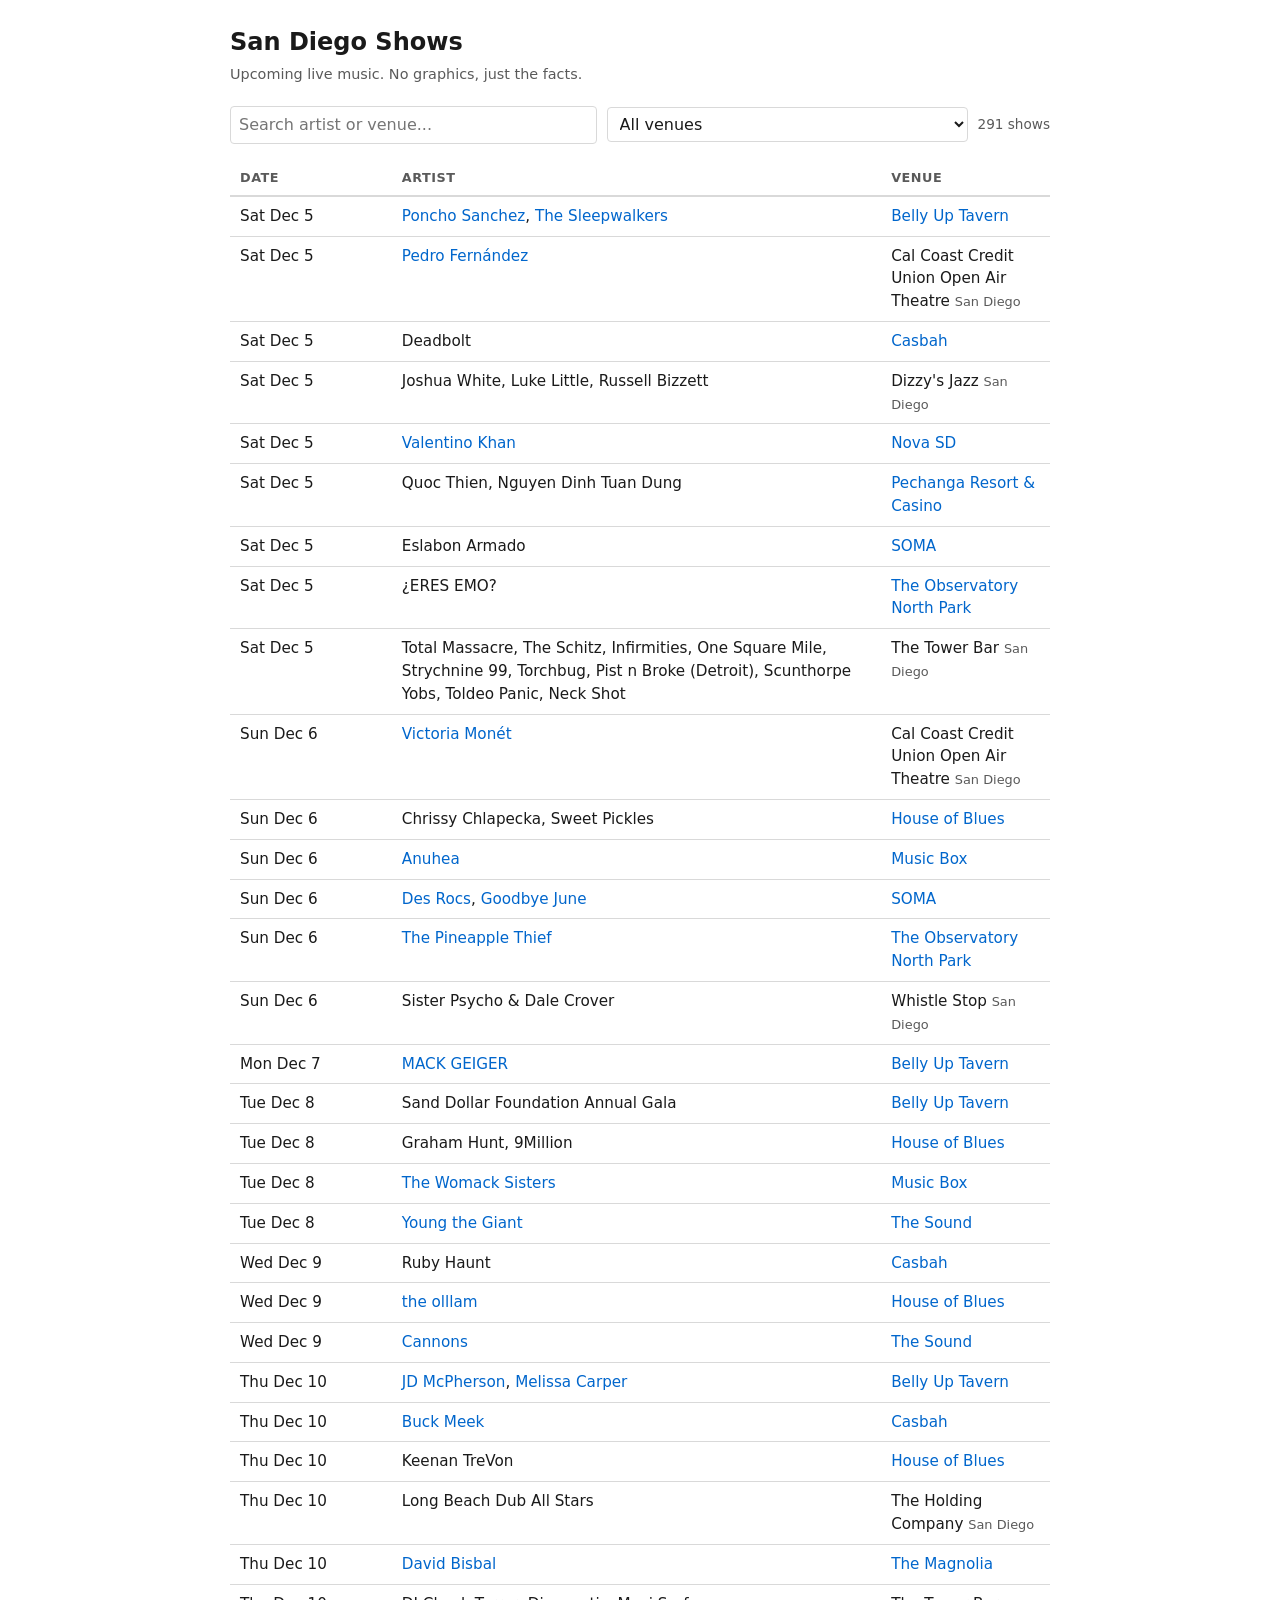
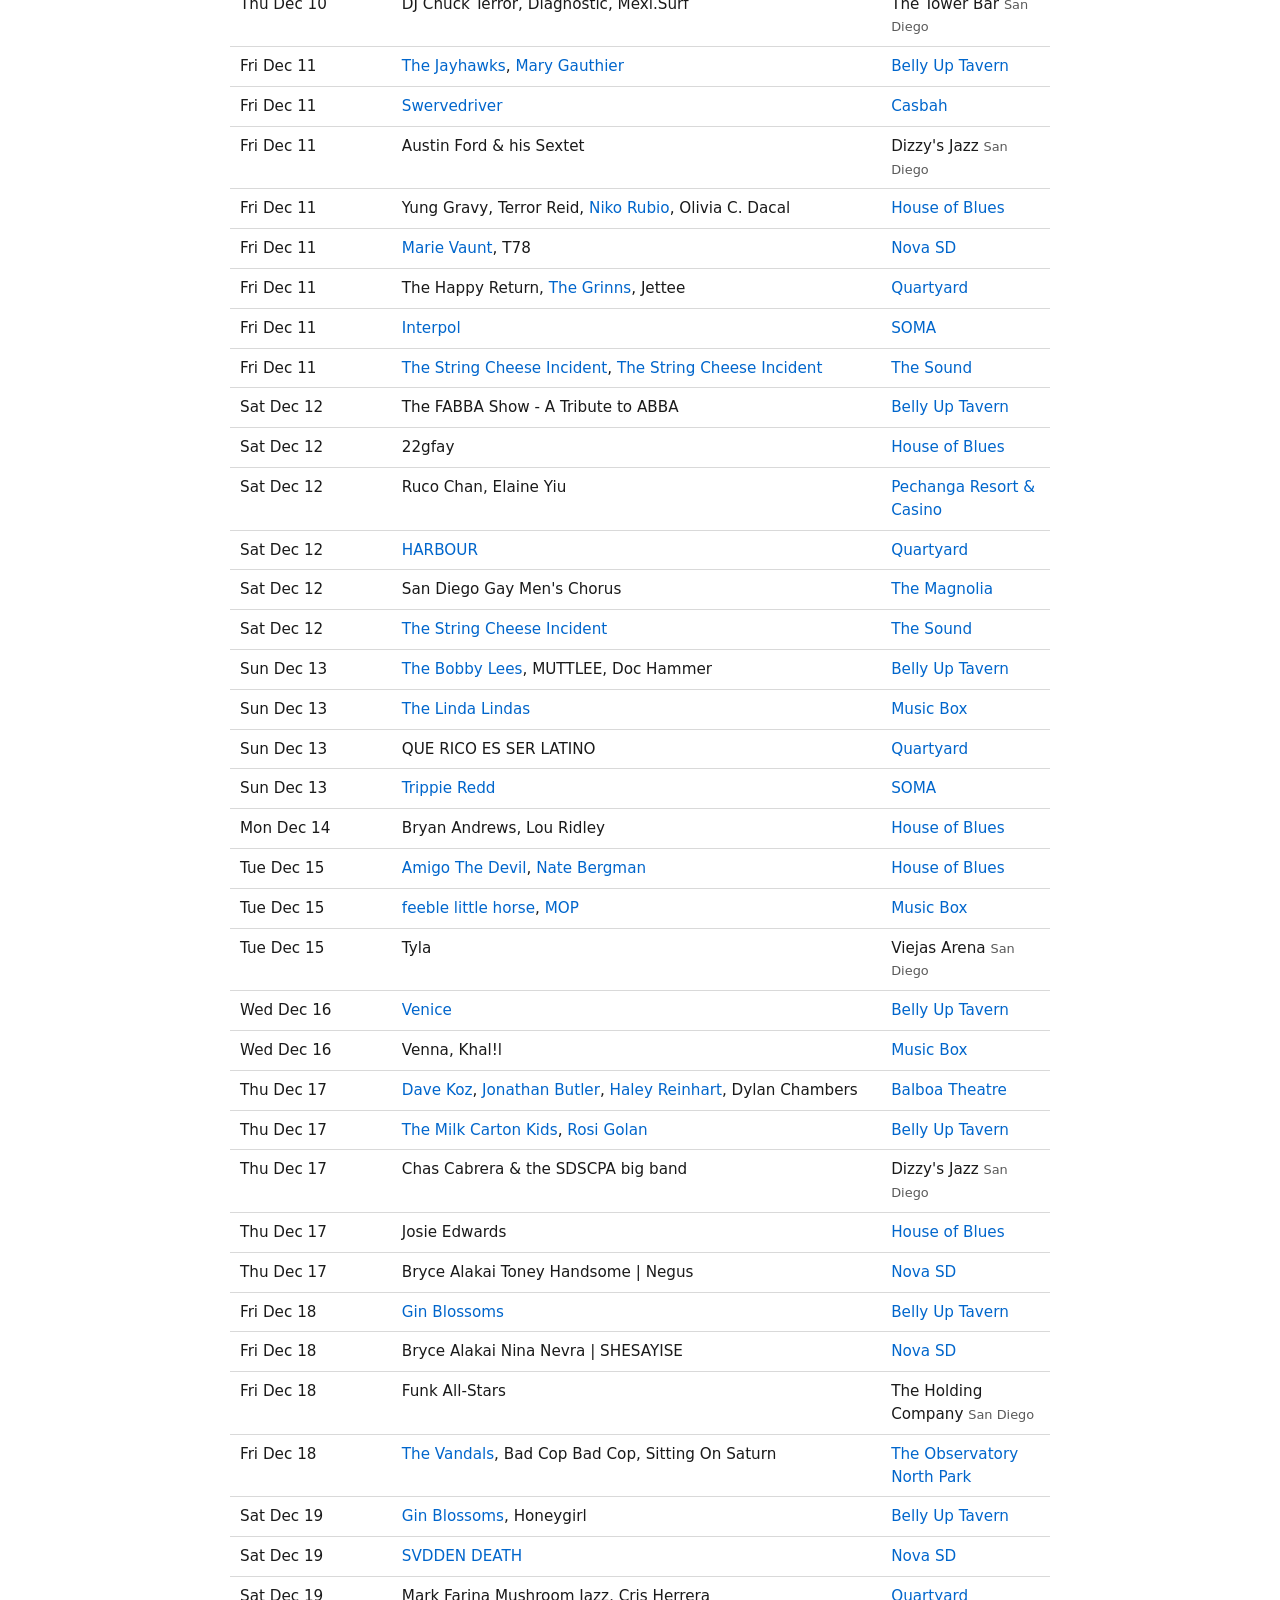
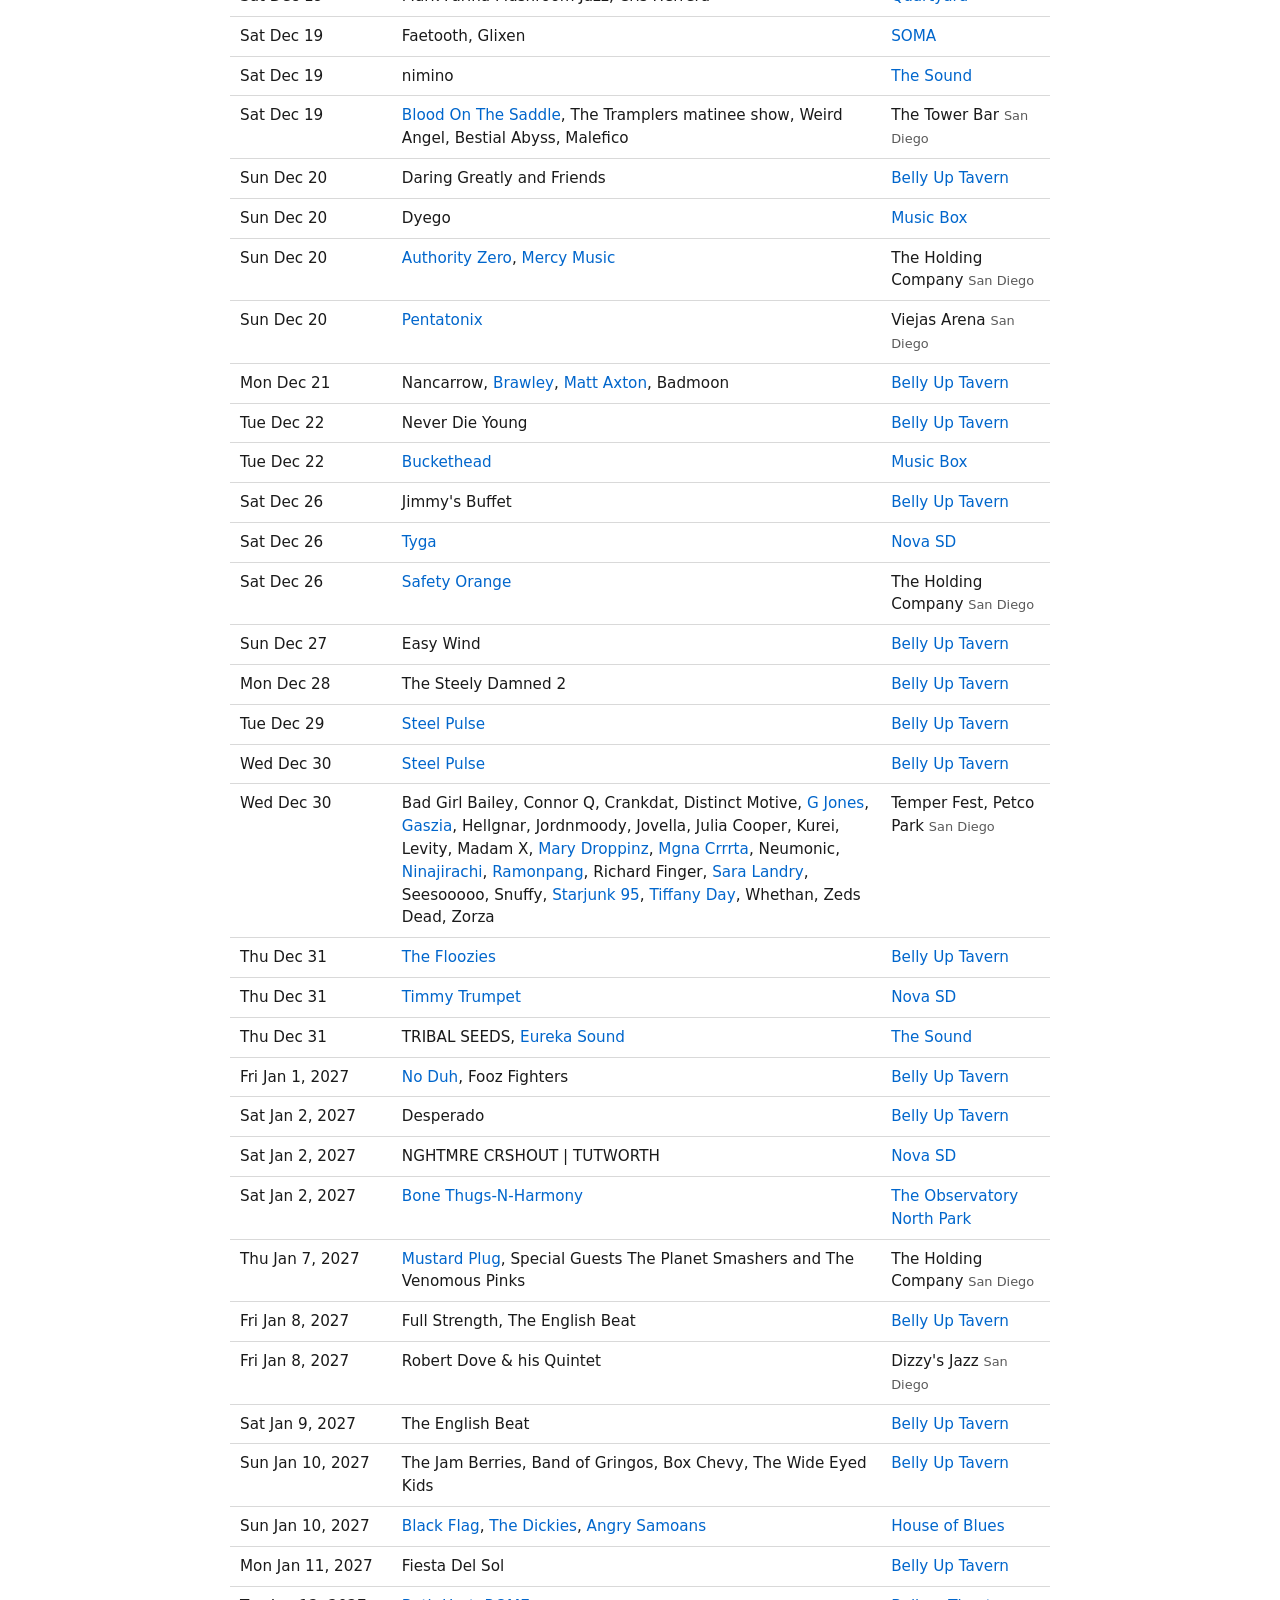
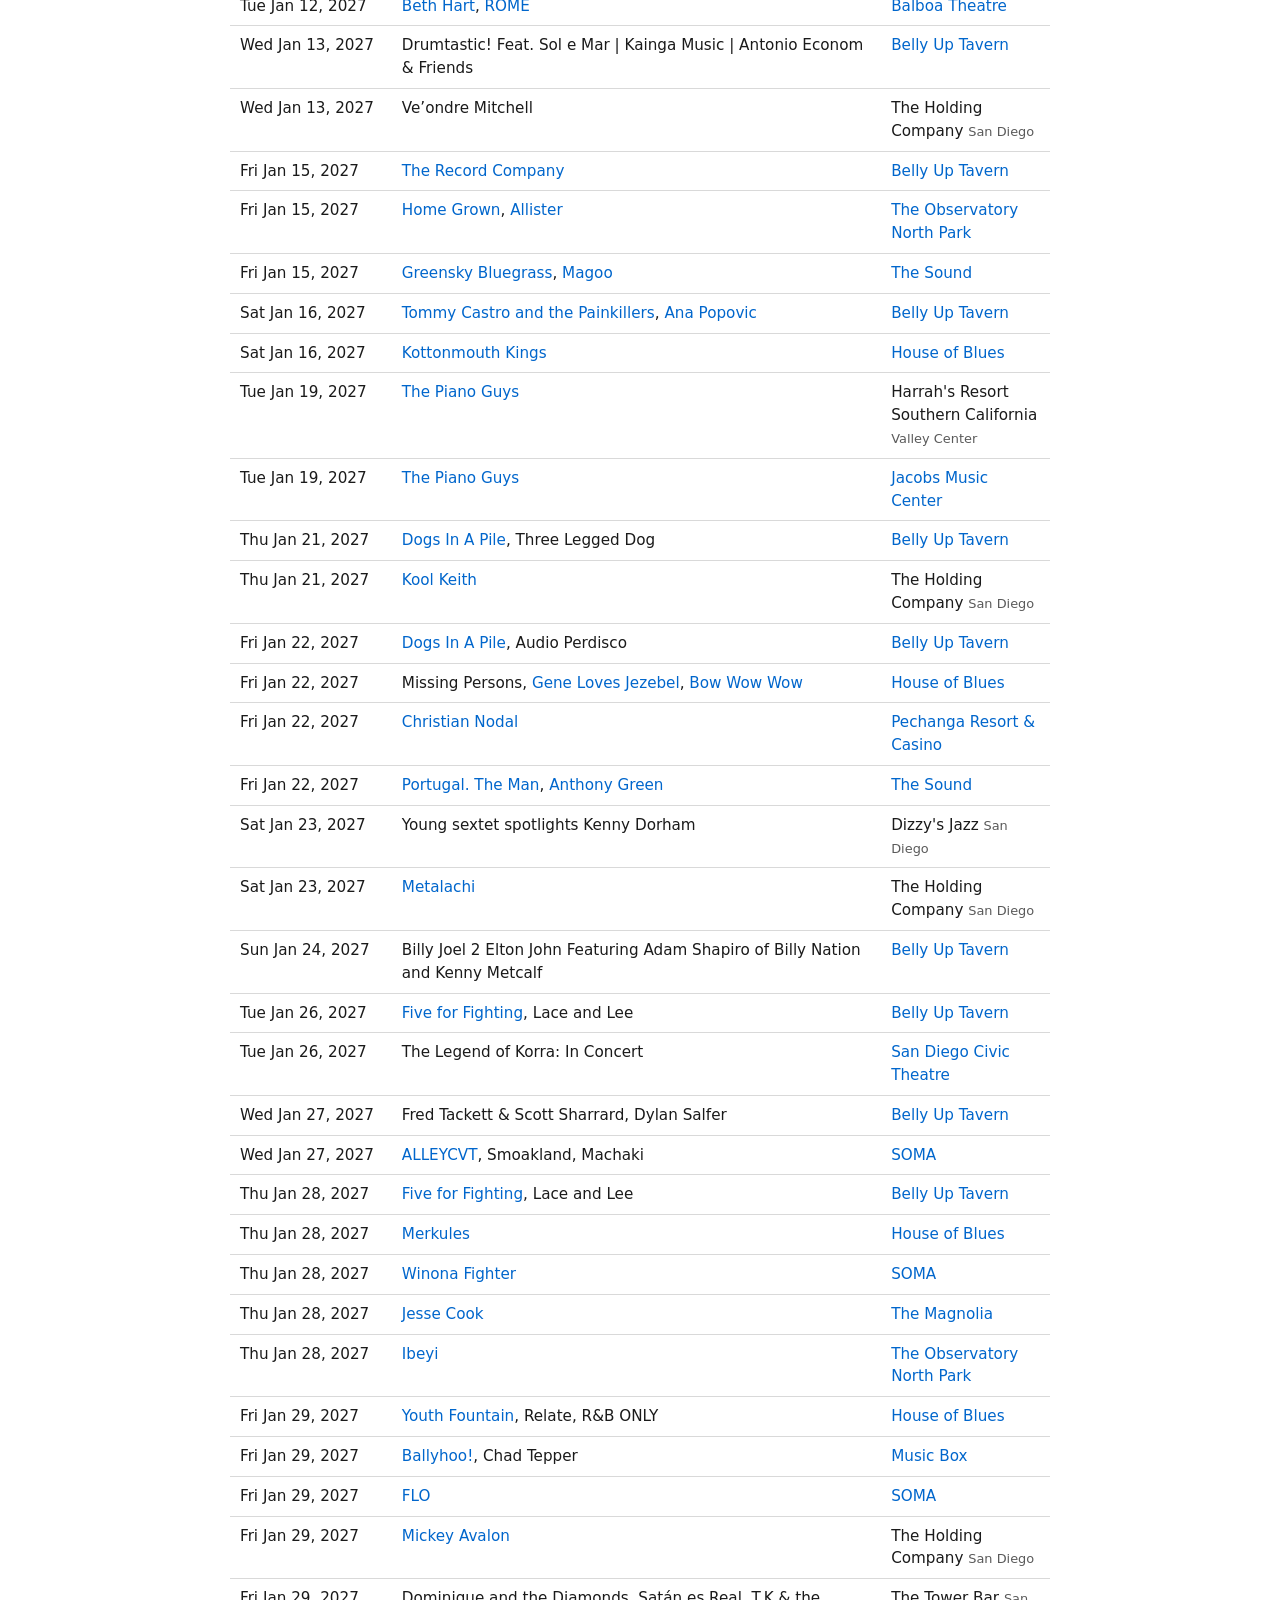
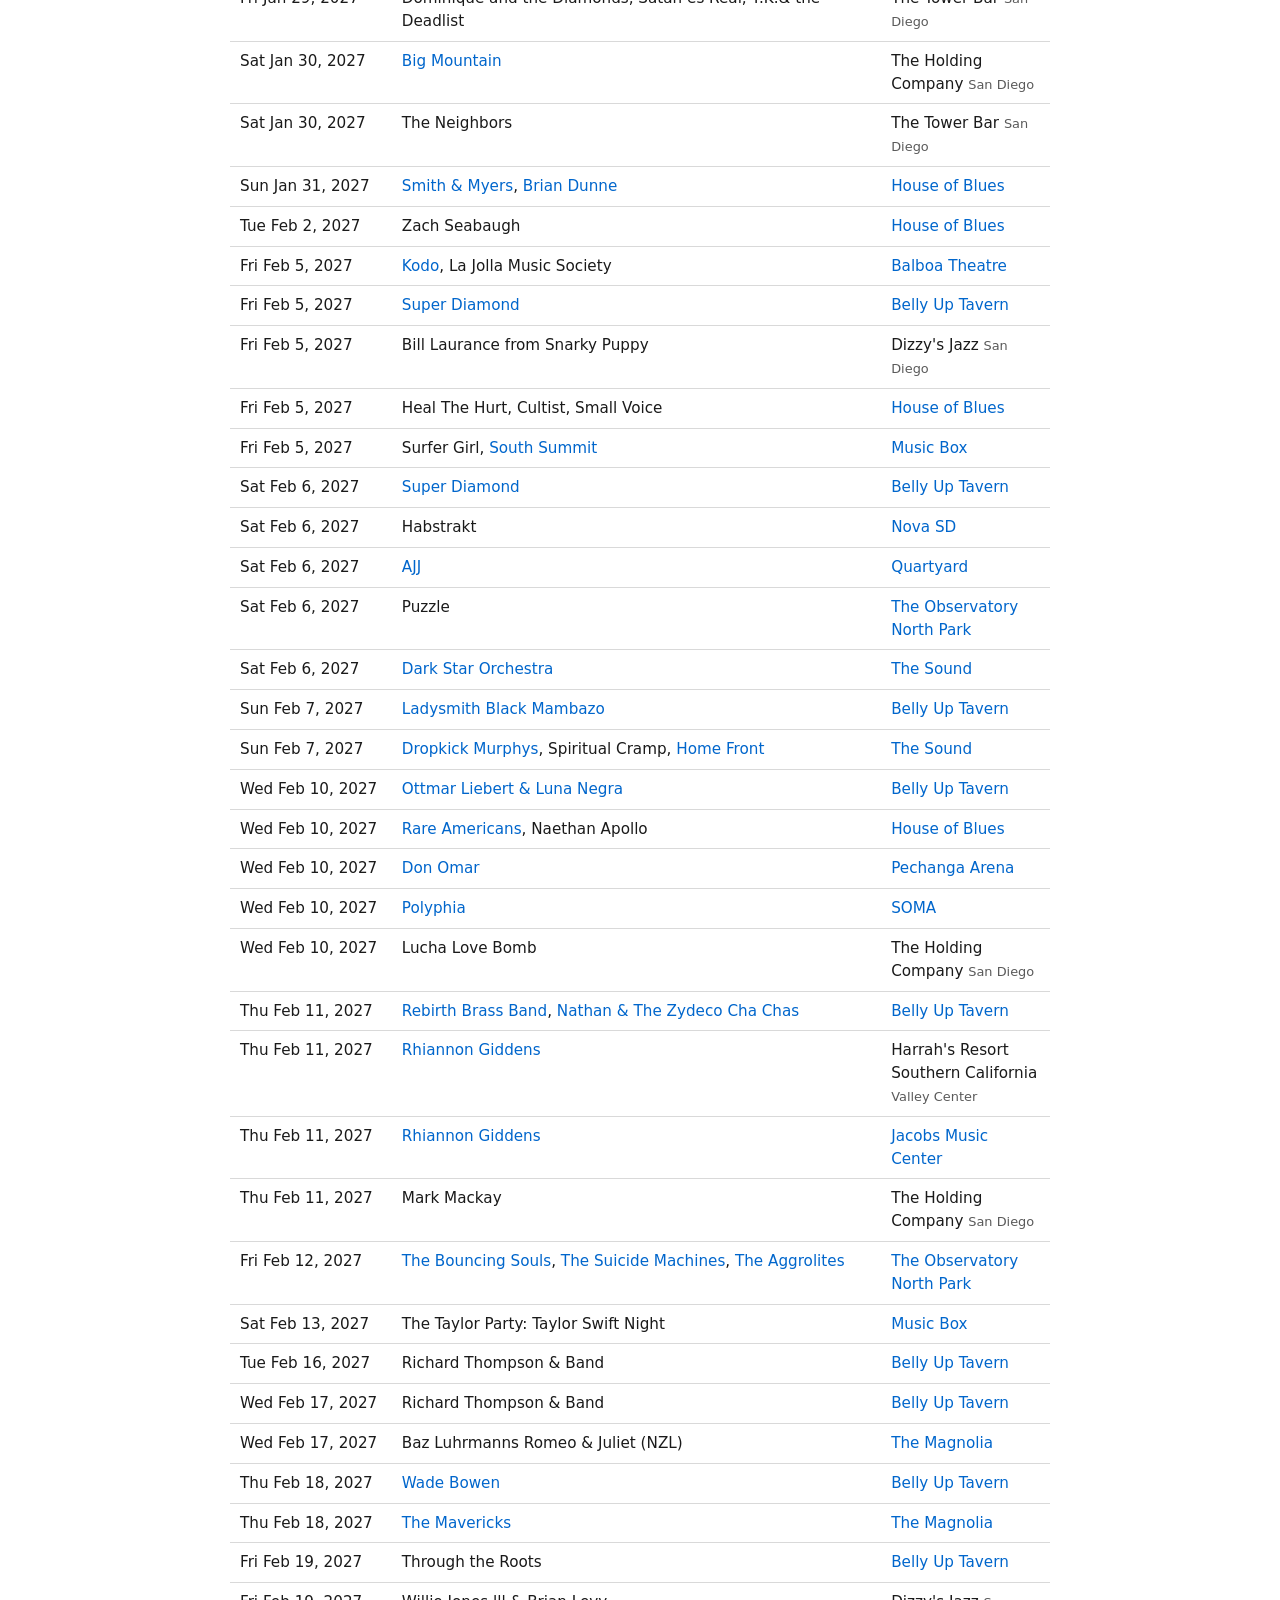
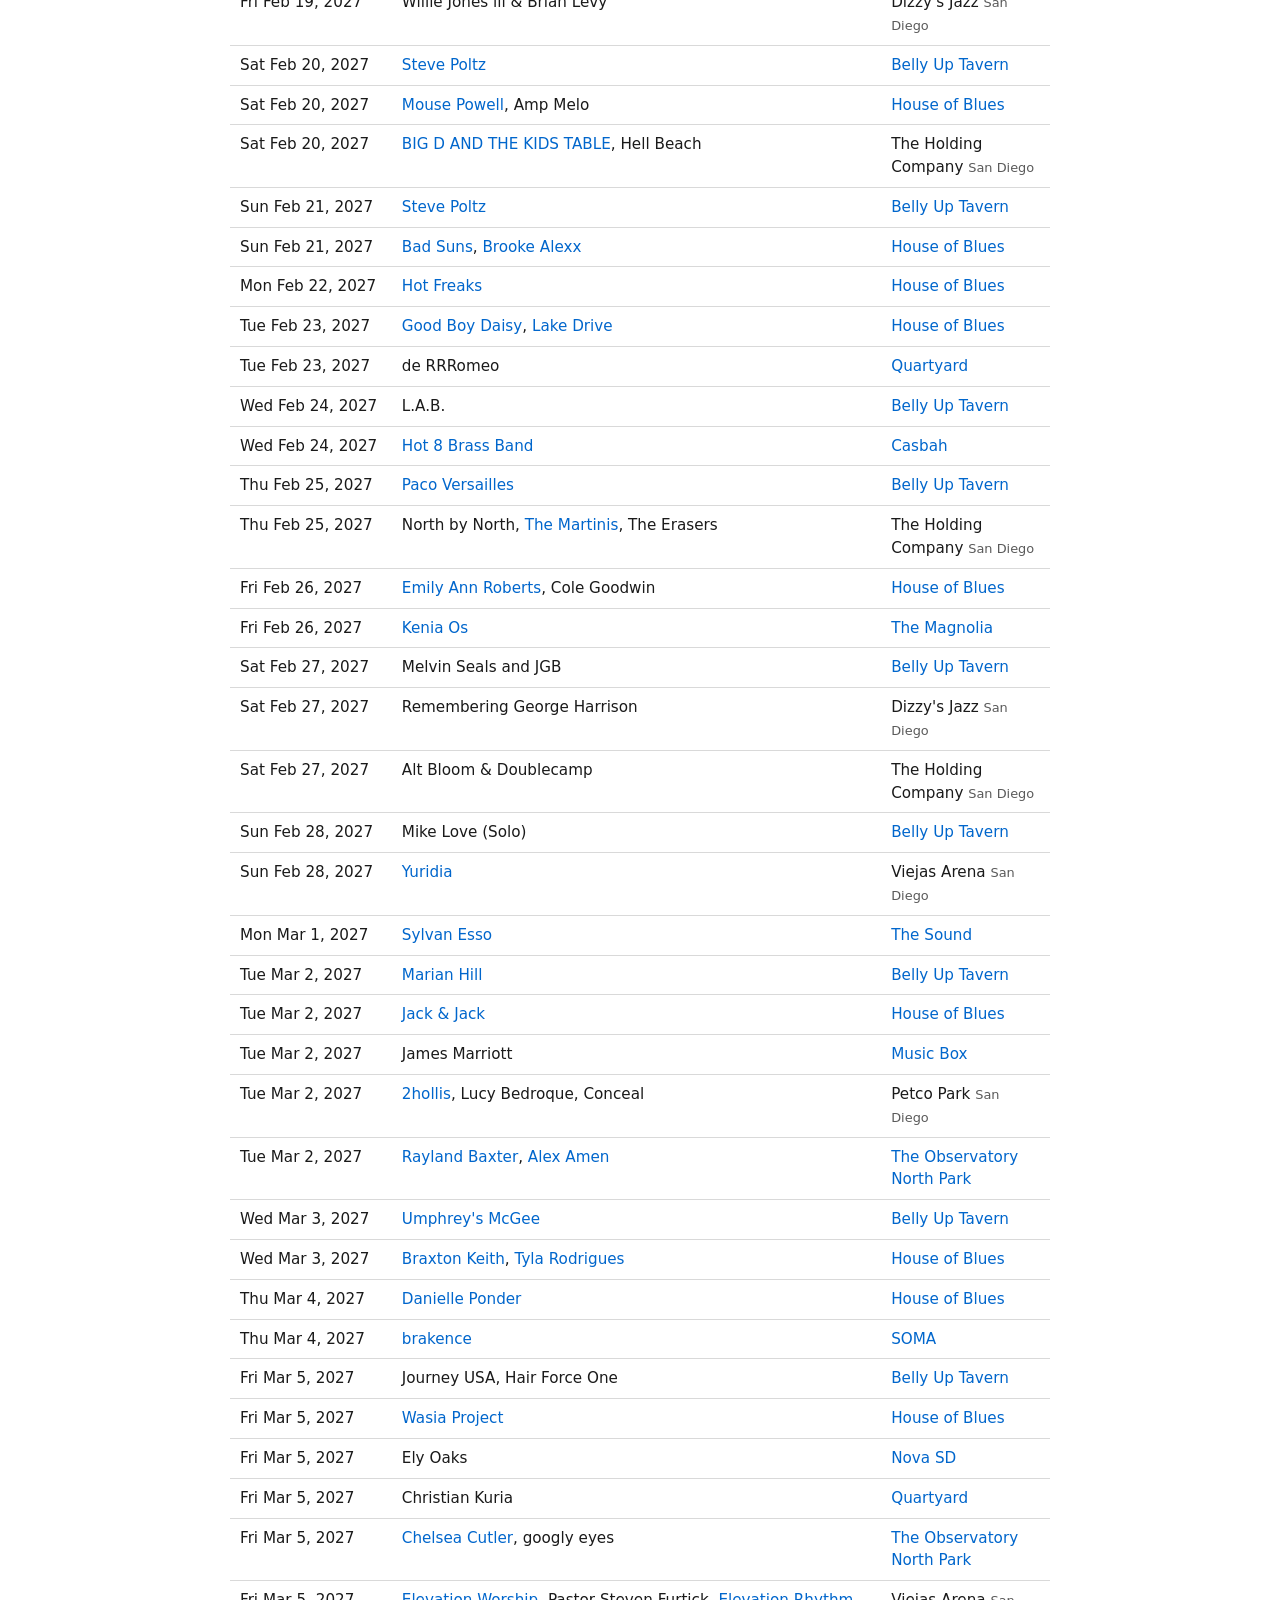
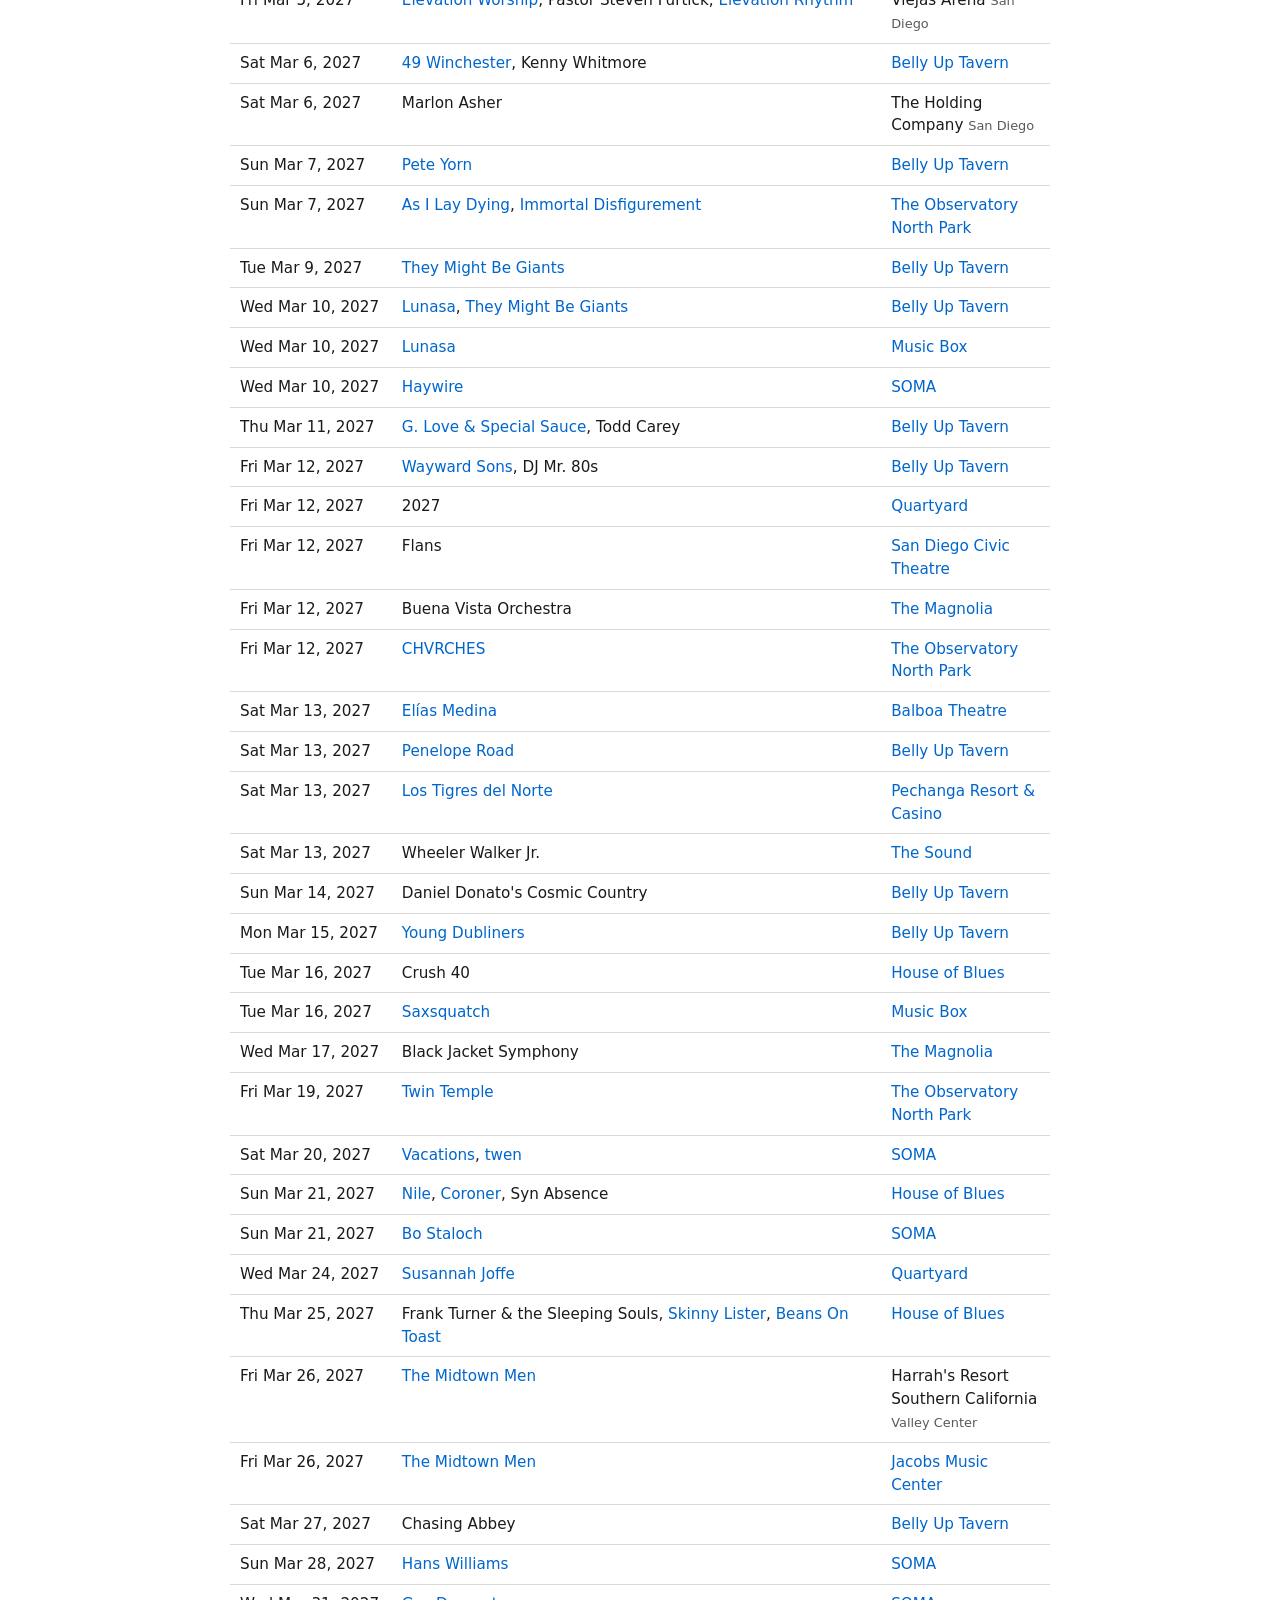
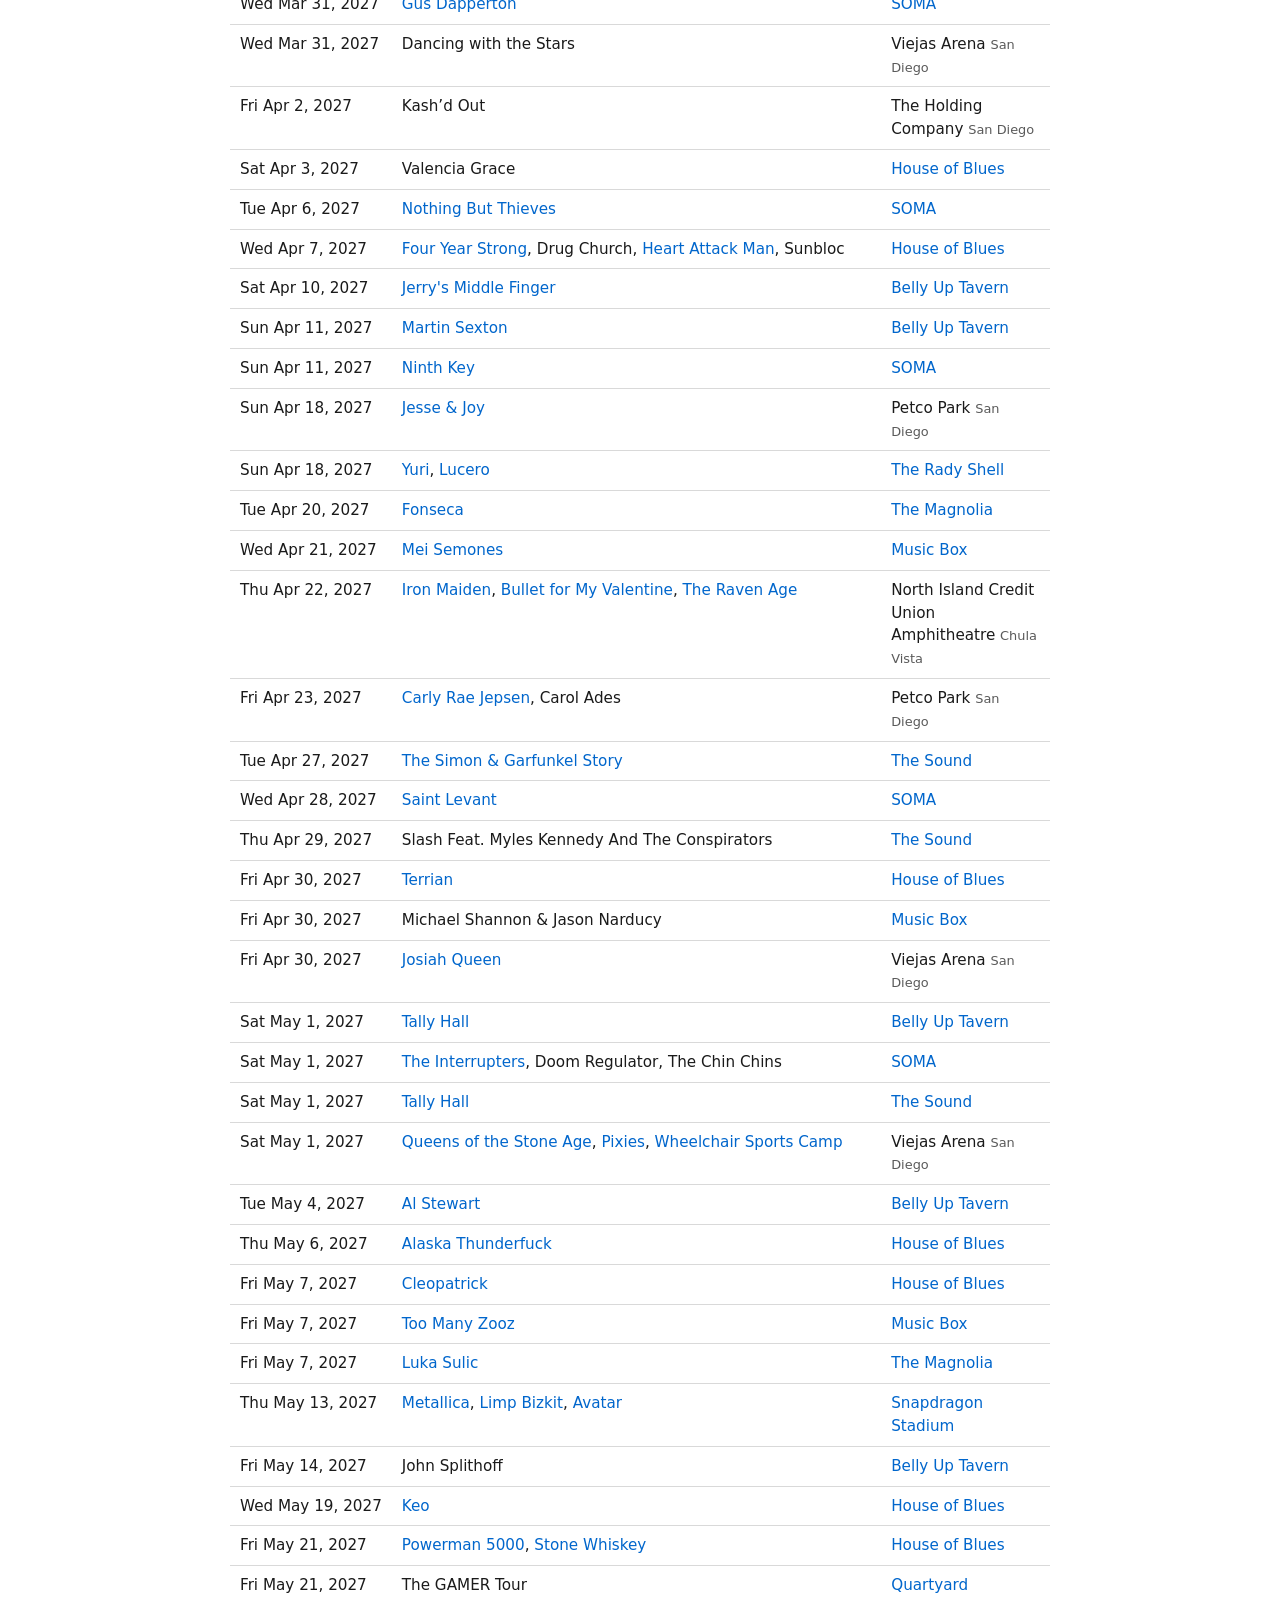
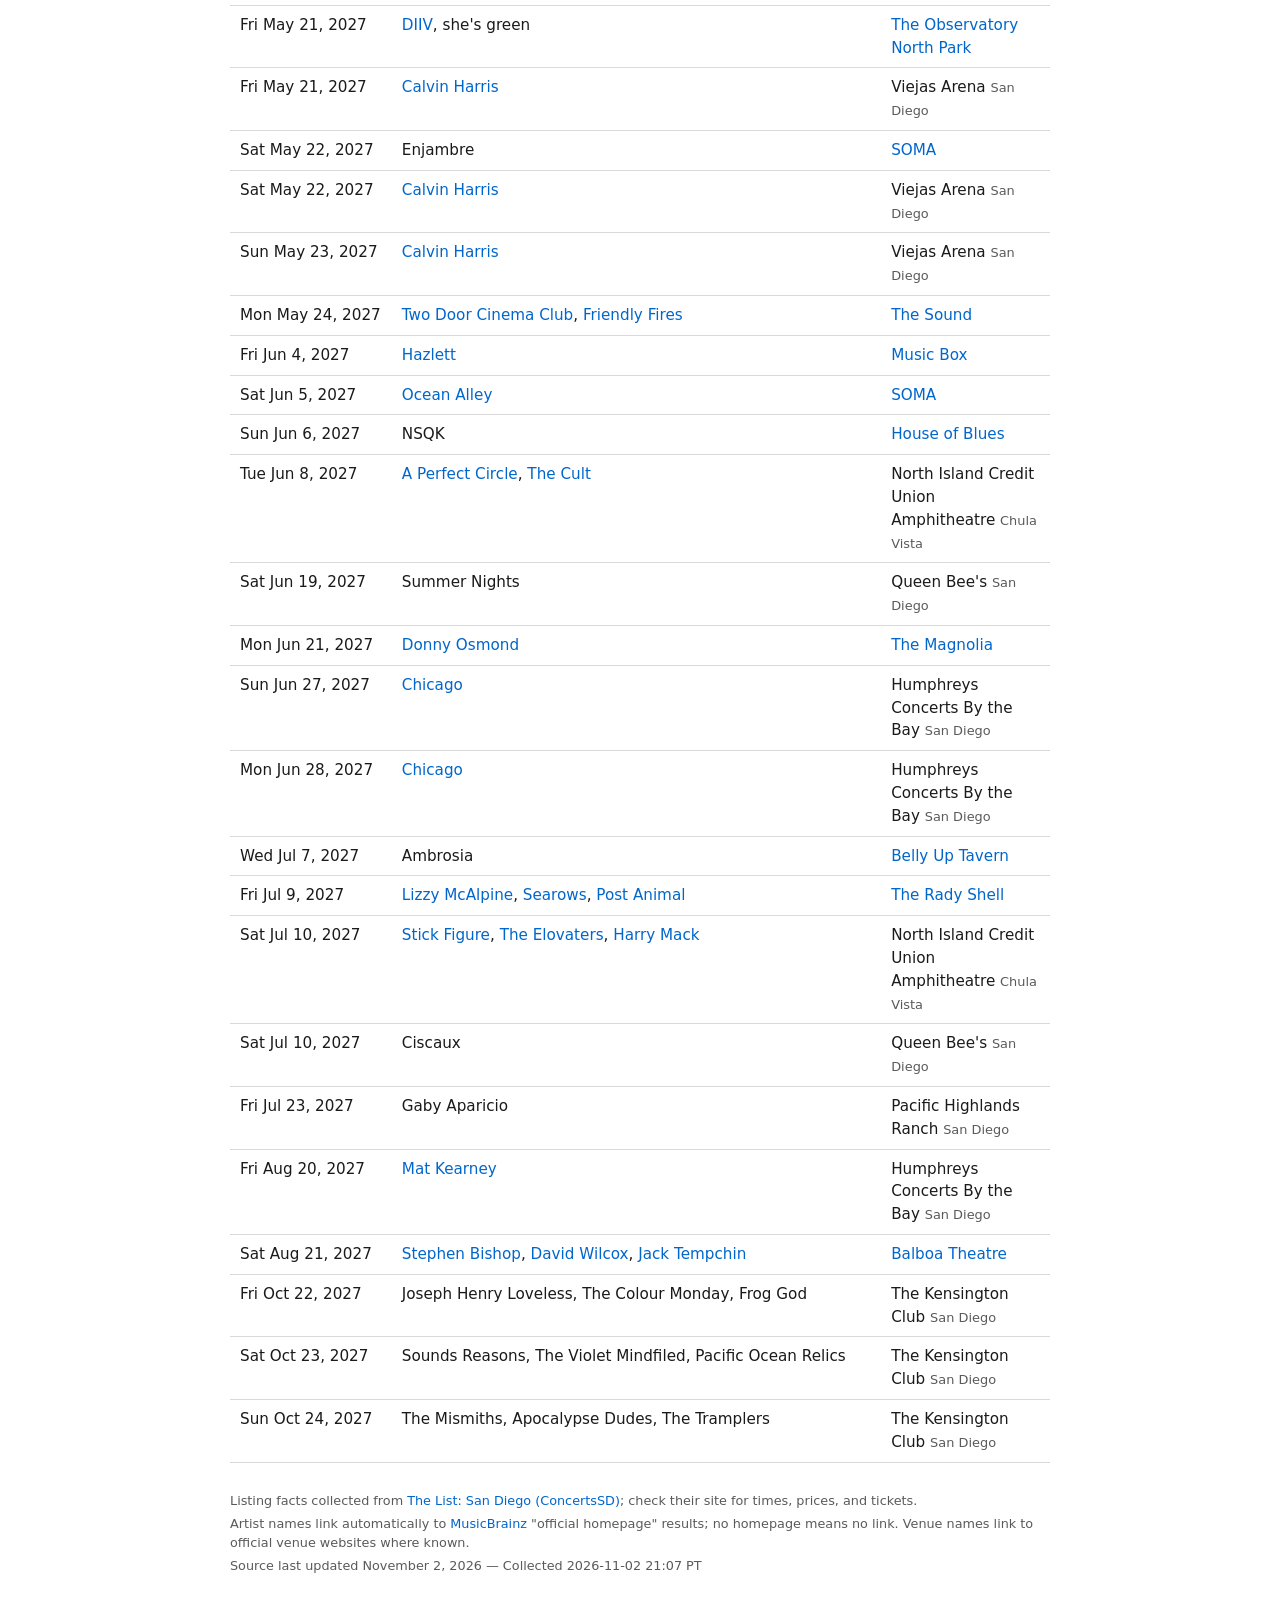
==== commit 223dee74: "Add files via upload" ====
--- a/index.html
+++ b/index.html
@@ -4,7 +4,7 @@
 <meta charset="utf-8">
 <meta name="viewport" content="width=device-width, initial-scale=1">
 <title>San Diego Shows</title>
-<meta name="description" content="Upcoming live music shows in San Diego: times, venues, ticket links.">
+<meta name="description" content="Upcoming live music in San Diego: artists, dates, and venues.">
 <style>
   :root {
     --bg: #ffffff;
@@ -33,7 +33,7 @@
     color: var(--text);
     background: var(--bg);
   }
-  main { max-width: 980px; margin: 0 auto; padding: 24px 20px 60px; }
+  main { max-width: 860px; margin: 0 auto; padding: 24px 20px 60px; }
   h1 { font-size: 1.5rem; margin: 0 0 4px; }
   .sub { color: var(--muted); font-size: 0.9rem; margin: 0 0 20px; }
   .controls {
@@ -47,7 +47,7 @@
   .controls input[type="search"] { min-width: 220px; flex: 1; }
   .legend { font-size: 0.85rem; color: var(--muted); margin-left: auto; }
   .table-wrap { overflow-x: auto; }
-  table { border-collapse: collapse; width: 100%; min-width: 720px; font-size: 0.95rem; }
+  table { border-collapse: collapse; width: 100%; min-width: 560px; font-size: 0.95rem; }
   th, td { text-align: left; padding: 8px 10px; border-bottom: 1px solid var(--line); vertical-align: top; }
   @media (max-width: 640px) {
     .table-wrap { overflow-x: visible; }
@@ -70,8 +70,7 @@
   thead th:hover { color: var(--text); }
   tbody tr:hover { background: var(--hover); }
   td.date { white-space: nowrap; }
-  td.time { white-space: nowrap; font-variant-numeric: tabular-nums; }
-  .doors { color: var(--muted); font-size: 0.85em; }
+  .muted { color: var(--muted); font-size: 0.85em; }
   a { color: var(--accent); text-decoration: none; }
   a:hover { text-decoration: underline; }
   .empty { padding: 30px 0; color: var(--muted); }
@@ -82,12 +81,11 @@
 <body>
 <main>
   <h1>San Diego Shows</h1>
-  <p class="sub">Upcoming live music, collected daily from venue websites. No graphics, just the facts.</p>
+  <p class="sub">Upcoming live music. No graphics, just the facts.</p>
 
   <div class="controls">
-    <input id="q" type="search" placeholder="Search band or venue..." aria-label="Search shows">
+    <input id="q" type="search" placeholder="Search artist or venue..." aria-label="Search shows">
     <select id="venue" aria-label="Filter by venue"><option value="">All venues</option></select>
-    <select id="source" aria-label="Filter by source"><option value="">All sources</option></select>
     <span class="legend" id="count"></span>
   </div>
 
@@ -96,10 +94,8 @@
     <thead>
       <tr>
         <th data-key="date">Date</th>
-        <th data-key="time">Time</th>
-        <th data-key="title">Artist / listing</th>
+        <th data-key="artist">Artist</th>
         <th data-key="venue">Venue</th>
-        <th data-key="ticket">Tickets</th>
       </tr>
     </thead>
     <tbody id="rows"></tbody>
@@ -108,8 +104,8 @@
   <p class="empty" id="empty" hidden>No shows found.</p>
 
   <footer>
-    <p>Data collected from venue websites; times are Pacific. Doors time shown in parentheses when published.</p>
-    <p>Artist names link automatically to <a href="https://musicbrainz.org/doc/MusicBrainz_API">MusicBrainz</a> “official homepage” results. No homepage returned means no artist link. Ticket links are separate; MusicBrainz matches are not independently verified.</p>
+    <p>Listing facts collected from <a href="https://concertssd.com/">The List: San Diego (ConcertsSD)</a>; check their site for times, prices, and tickets.</p>
+    <p>Artist names link automatically to <a href="https://musicbrainz.org/">MusicBrainz</a> "official homepage" results; no homepage means no link. Venue names link to official venue websites where known.</p>
     <p id="meta"></p>
   </footer>
 </main>
@@ -118,14 +114,7 @@
 (function () {
   "use strict";
 
-  var state = {
-    shows: [],
-    query: "",
-    venue: "",
-    source: "",
-    sortKey: "date",
-    sortDir: 1
-  };
+  var state = { shows: [], query: "", venue: "", sortKey: "date", sortDir: 1 };
 
   var MONTHS = ["Jan","Feb","Mar","Apr","May","Jun","Jul","Aug","Sep","Oct","Nov","Dec"];
   var DAYS = ["Sun","Mon","Tue","Wed","Thu","Fri","Sat"];
@@ -138,18 +127,7 @@
     return s;
   }
 
-  function fmtTime(t) {
-    if (!t) return "";
-    var p = t.split(":");
-    var h = +p[0], m = +p[1];
-    var ap = h >= 12 ? "pm" : "am";
-    h = h % 12 || 12;
-    return h + (m ? ":" + p[1] : "") + ap;
-  }
-
   function todayISO() {
-    // Pacific time, so the list does not drop today's shows early for
-    // visitors in other timezones.
     return new Intl.DateTimeFormat("en-CA", {
       timeZone: "America/Los_Angeles"
     }).format(new Date());
@@ -169,41 +147,13 @@
     } catch (_) { return null; }
   }
 
-  function artistURL(artist, show) {
-    var url = safeURL(artist.official_url);
-    if (!url || artist.website_verified !== true || !safeURL(artist.evidence_url) ||
-        !/^\d{4}-\d{2}-\d{2}$/.test(artist.verified_at || "") ||
-        artist.verified_at > todayISO()) return null;
-    var host = new URL(url).hostname.toLowerCase().replace(/\.$/, "");
-    var blocked = ["ticketmaster.com", "ticketweb.com", "axs.com", "dice.fm",
-      "eventbrite.com", "seetickets.us", "seetickets.com", "showclix.com",
-      "etix.com", "tixr.com", "facebook.com", "instagram.com", "x.com",
-      "twitter.com", "tiktok.com", "youtube.com", "youtu.be", "spotify.com",
-      "linktr.ee", "bit.ly", "musicbrainz.org", "setlist.fm", "bandsintown.com", "songkick.com"];
-    if (artist.verification_method !== "musicbrainz_official_homepage" &&
-        blocked.some(function (h) { return host === h || host.endsWith("." + h); })) return null;
-    if ([show.ticket_url, show.event_url, show.venue_url].some(function (u) {
-      return safeURL(u) === url;
-    })) return null;
-    return url;
-  }
-
-  function artistText(show) {
-    var artists = Array.isArray(show.artists) ? show.artists : [];
-    return artists.map(function (a) { return a.name || ""; }).join(" ");
-  }
-
   function artistHTML(show) {
-    var artists = Array.isArray(show.artists) ? show.artists : [];
-    if (!artists.length) return esc(show.title);
-    var names = artists.map(function (a) {
-      var url = artistURL(a, show);
-      return url ? '<a href="' + esc(url) + '">' + esc(a.name) + '</a>' : esc(a.name);
+    var artists = Array.isArray(show.artists) && show.artists.length
+      ? show.artists : (show.performers || []).map(function (p) { return { name: p }; });
+    return artists.map(function (a) {
+      var url = safeURL(a.official_url);
+      return url ? '<a href="' + esc(url) + '">' + esc(a.name) + "</a>" : esc(a.name);
     }).join(", ");
-    // Keep source wording and context visible; never hyperlink a listing title.
-    var title = show.title.trim().toLowerCase();
-    var sameName = artists.length === 1 && artists[0].name.trim().toLowerCase() === title;
-    return names + (sameName ? "" : '<br><span class="doors">' + esc(show.title) + '</span>');
   }
 
   function filtered() {
@@ -212,21 +162,15 @@
     return state.shows.filter(function (s) {
       if (s.date < today) return false;
       if (state.venue && s.venue !== state.venue) return false;
-      if (state.source && s.source !== state.source) return false;
-      if (q && (s.title + " " + artistText(s)).toLowerCase().indexOf(q) === -1 &&
-          s.venue.toLowerCase().indexOf(q) === -1) return false;
+      if (q && ((s.performers || []).join(" ") + " " + s.venue).toLowerCase().indexOf(q) === -1) return false;
       return true;
     });
   }
 
   function sortVal(show, key) {
-    switch (key) {
-      case "date": return show.date + "|" + (show.show_time || "");
-      case "time": return (show.show_time || "99:99") + "|" + show.date;
-      case "title": return show.title.toLowerCase();
-      case "venue": return show.venue.toLowerCase();
-      case "ticket": return show.ticket_url ? 0 : 1;
-    }
+    if (key === "artist") return (show.performers || []).join(", ").toLowerCase();
+    if (key === "venue") return show.venue.toLowerCase();
+    return show.date;
   }
 
   function render() {
@@ -235,17 +179,14 @@
       return va < vb ? -state.sortDir : va > vb ? state.sortDir : 0;
     });
 
-    var tbody = document.getElementById("rows");
-    tbody.innerHTML = rows.map(function (s) {
-      var time = fmtTime(s.show_time);
-      if (s.doors_time) time += ' <span class="doors">(doors ' + fmtTime(s.doors_time) + ")</span>";
+    document.getElementById("rows").innerHTML = rows.map(function (s) {
+      var venue = safeURL(s.venue_url);
       return "<tr>" +
         '<td class="date" data-label="Date">' + esc(fmtDate(s.date)) + "</td>" +
-        '<td class="time" data-label="Time">' + time + "</td>" +
-        '<td data-label="Artist / listing">' + artistHTML(s) +
-        (s.age_limit ? ' <span class="doors">' + esc(s.age_limit) + "</span>" : "") + "</td>" +
-        '<td data-label="Venue">' + (safeURL(s.venue_url) ? '<a href="' + esc(safeURL(s.venue_url)) + '">' + esc(s.venue) + "</a>" : esc(s.venue)) + "</td>" +
-        '<td data-label="Tickets">' + (safeURL(s.ticket_url) ? '<a href="' + esc(safeURL(s.ticket_url)) + '">' + (s.ticket_kind === "event_page" ? "event page" : "buy tickets") + "</a>" : "") + (s.sold_out ? ' <span class="doors">sold out</span>' : (safeURL(s.ticket_url) ? "" : "—")) + "</td>" +
+        '<td data-label="Artist">' + artistHTML(s) + "</td>" +
+        '<td data-label="Venue">' + (venue
+          ? '<a href="' + esc(venue) + '">' + esc(s.venue) + "</a>"
+          : esc(s.venue) + ' <span class="muted">' + esc(s.city) + "</span>") + "</td>" +
         "</tr>";
     }).join("");
 
@@ -278,26 +219,23 @@
   document.getElementById("venue").addEventListener("change", function (e) {
     state.venue = e.target.value; render();
   });
-  document.getElementById("source").addEventListener("change", function (e) {
-    state.source = e.target.value; render();
-  });
 
   fetch("shows.json", { cache: "no-store" })
     .then(function (r) { return r.json(); })
     .then(function (data) {
       state.shows = data.shows || [];
       fillSelect("venue", [...new Set(state.shows.map(function (s) { return s.venue; }))].sort());
-      fillSelect("source", [...new Set(state.shows.map(function (s) { return s.source; }))].sort());
-      var gen = data.generated_at ? "Updated " + data.generated_at.replace("T", " ").slice(0, 16) + " PT" : "";
-      var stale = Object.keys(data.sources || {})
-        .filter(function (k) { return data.sources[k].status !== "ok"; });
-      if (stale.length) gen += " — stale data for: " + stale.join(", ");
-      document.getElementById("meta").textContent = gen;
+      var meta = data.source && data.source.updated
+        ? "Source last updated " + data.source.updated : "";
+      if (data.generated_at) {
+        meta += (meta ? " — " : "") + "Collected " + data.generated_at.slice(0, 16).replace("T", " ") + " PT";
+      }
+      document.getElementById("meta").textContent = meta;
       render();
     })
     .catch(function () {
       document.getElementById("meta").textContent =
-        "Could not load shows.json. If you are opening this file directly from disk, serve the folder over HTTP (see README).";
+        "Could not load shows.json. Serve this folder over HTTP (see README).";
     });
 })();
 </script>
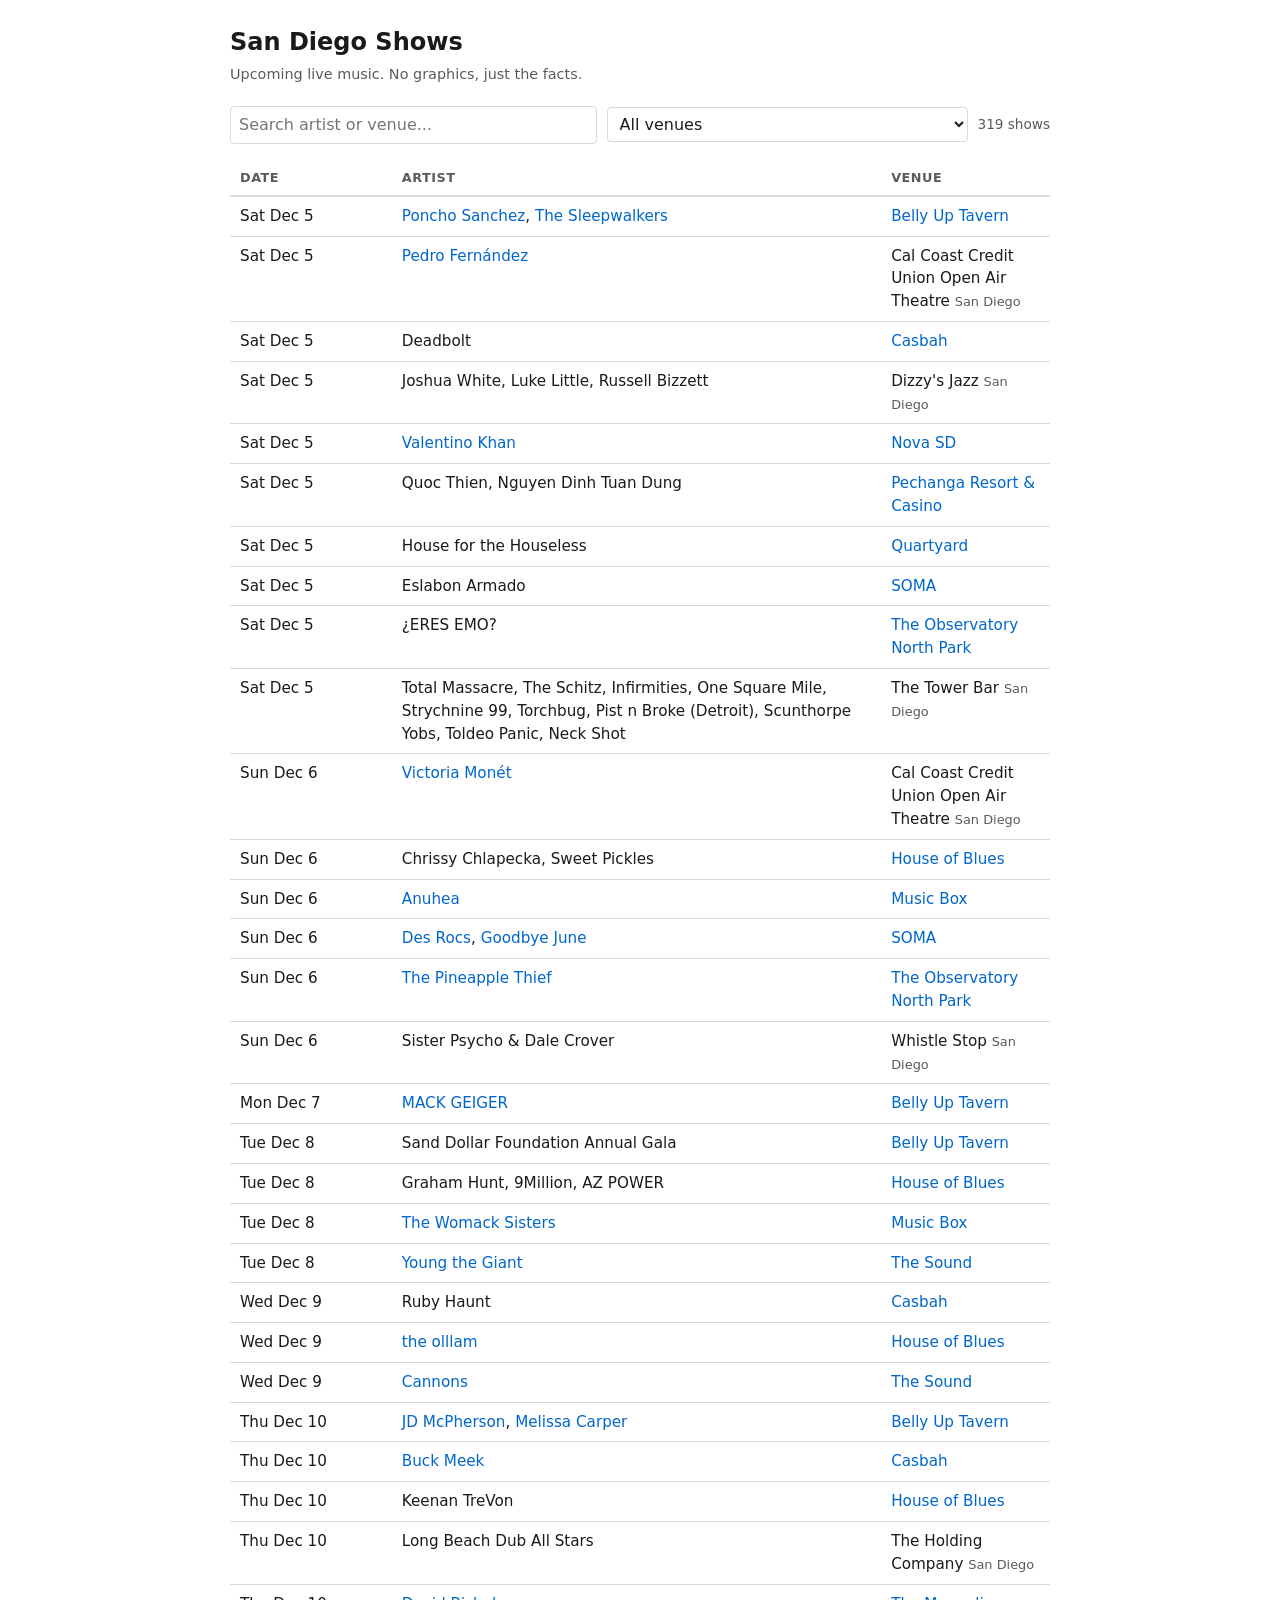
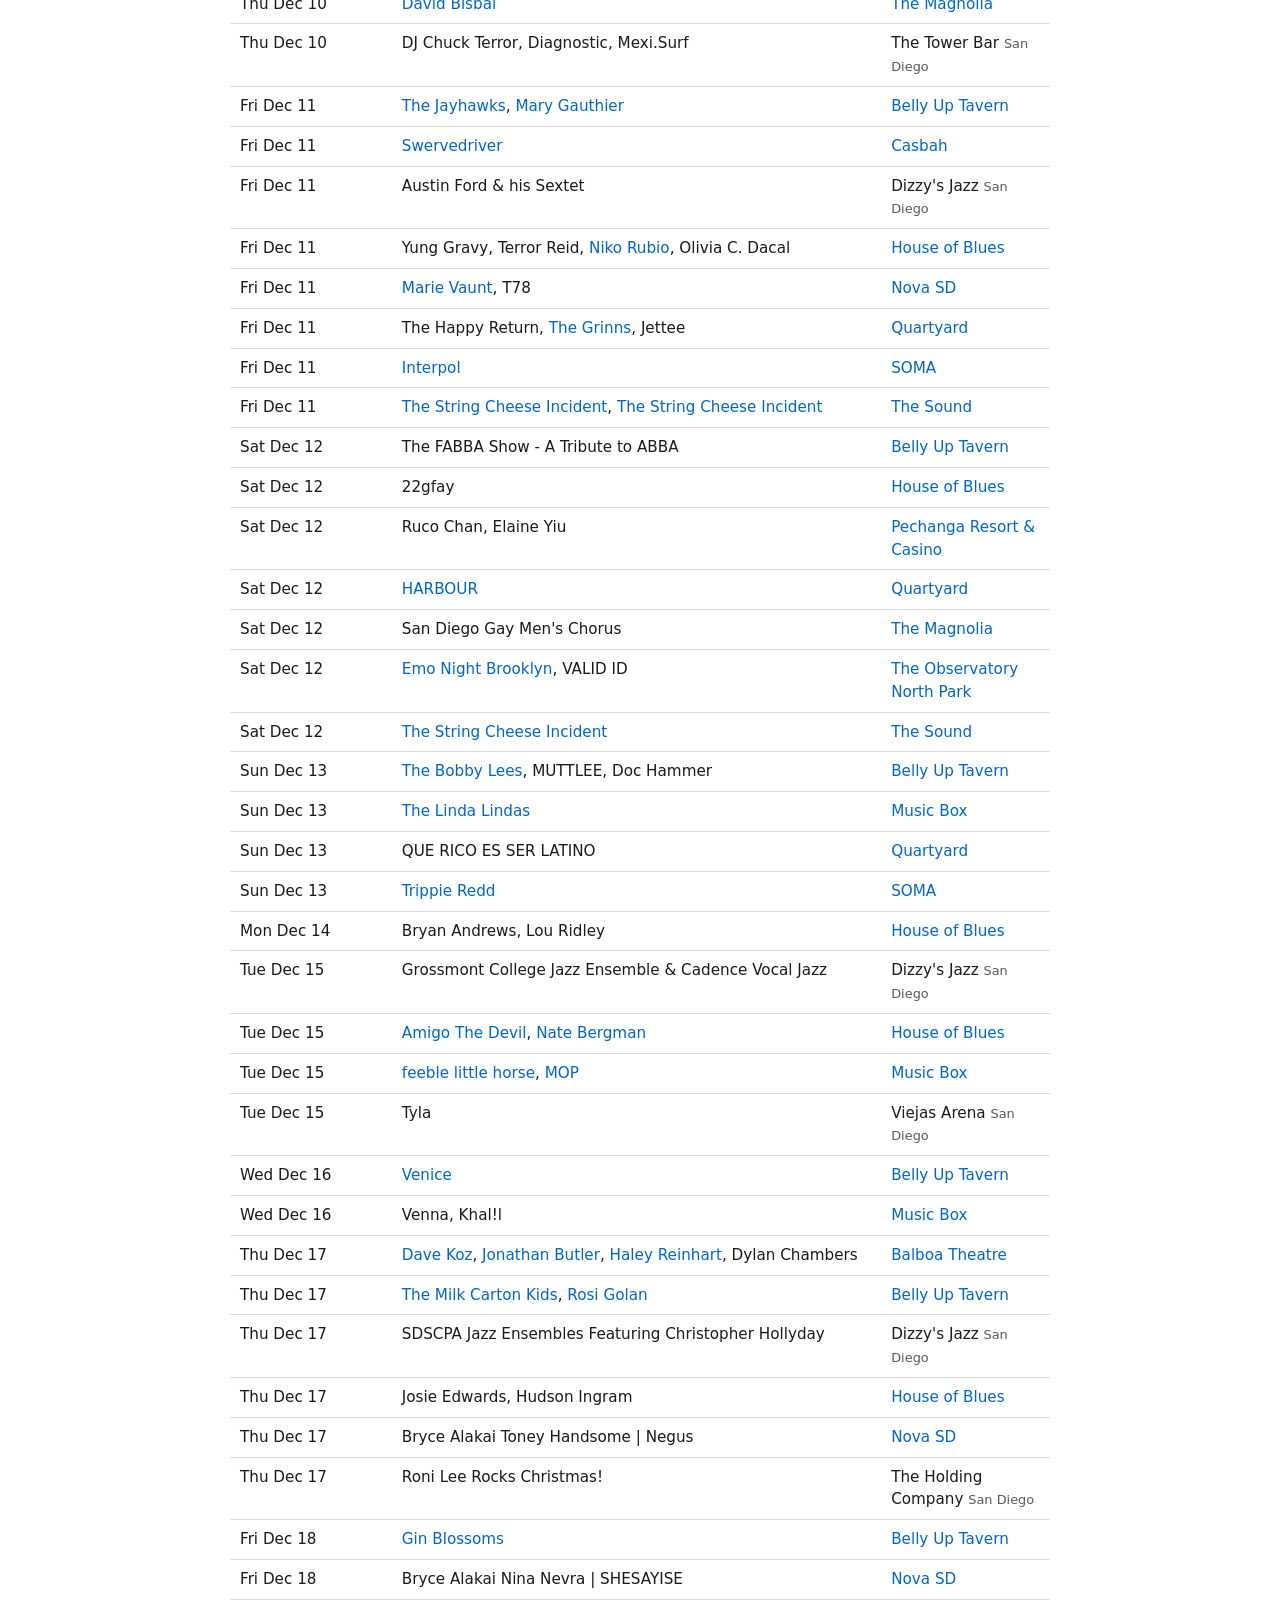
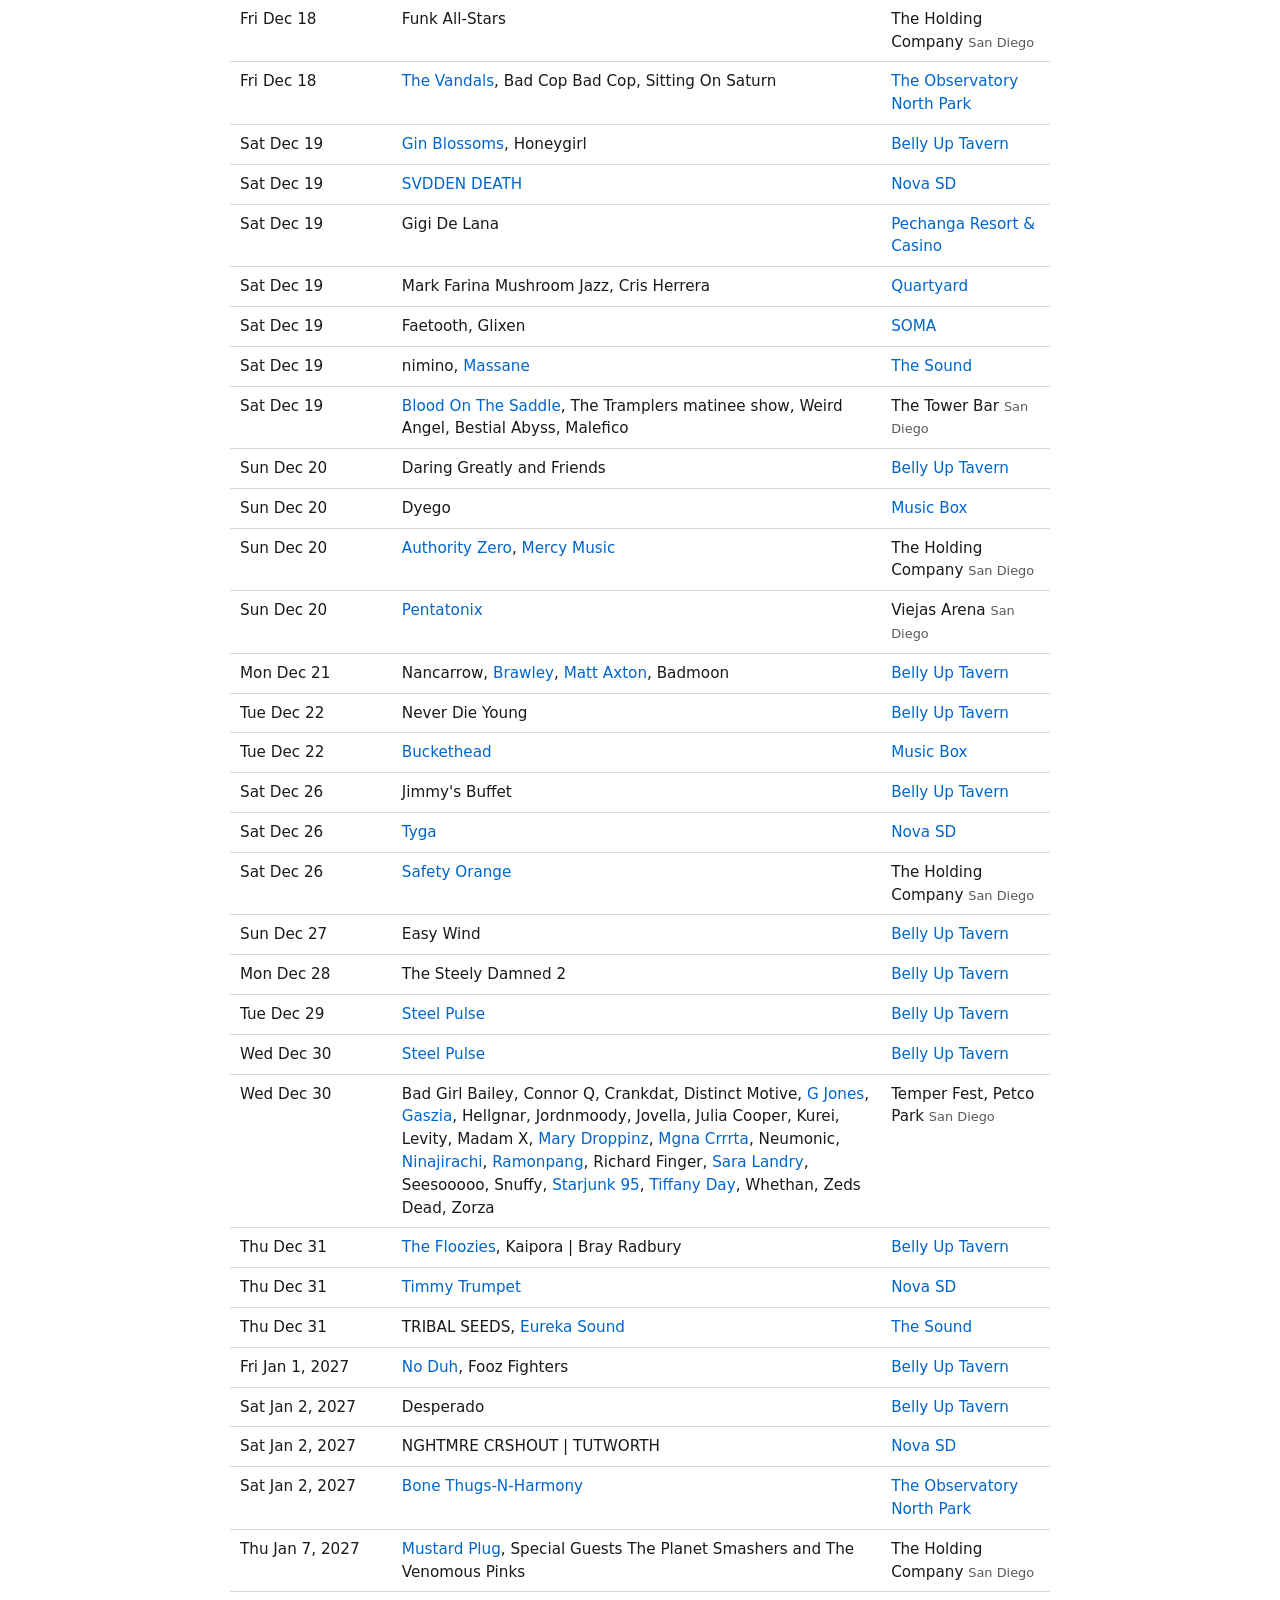
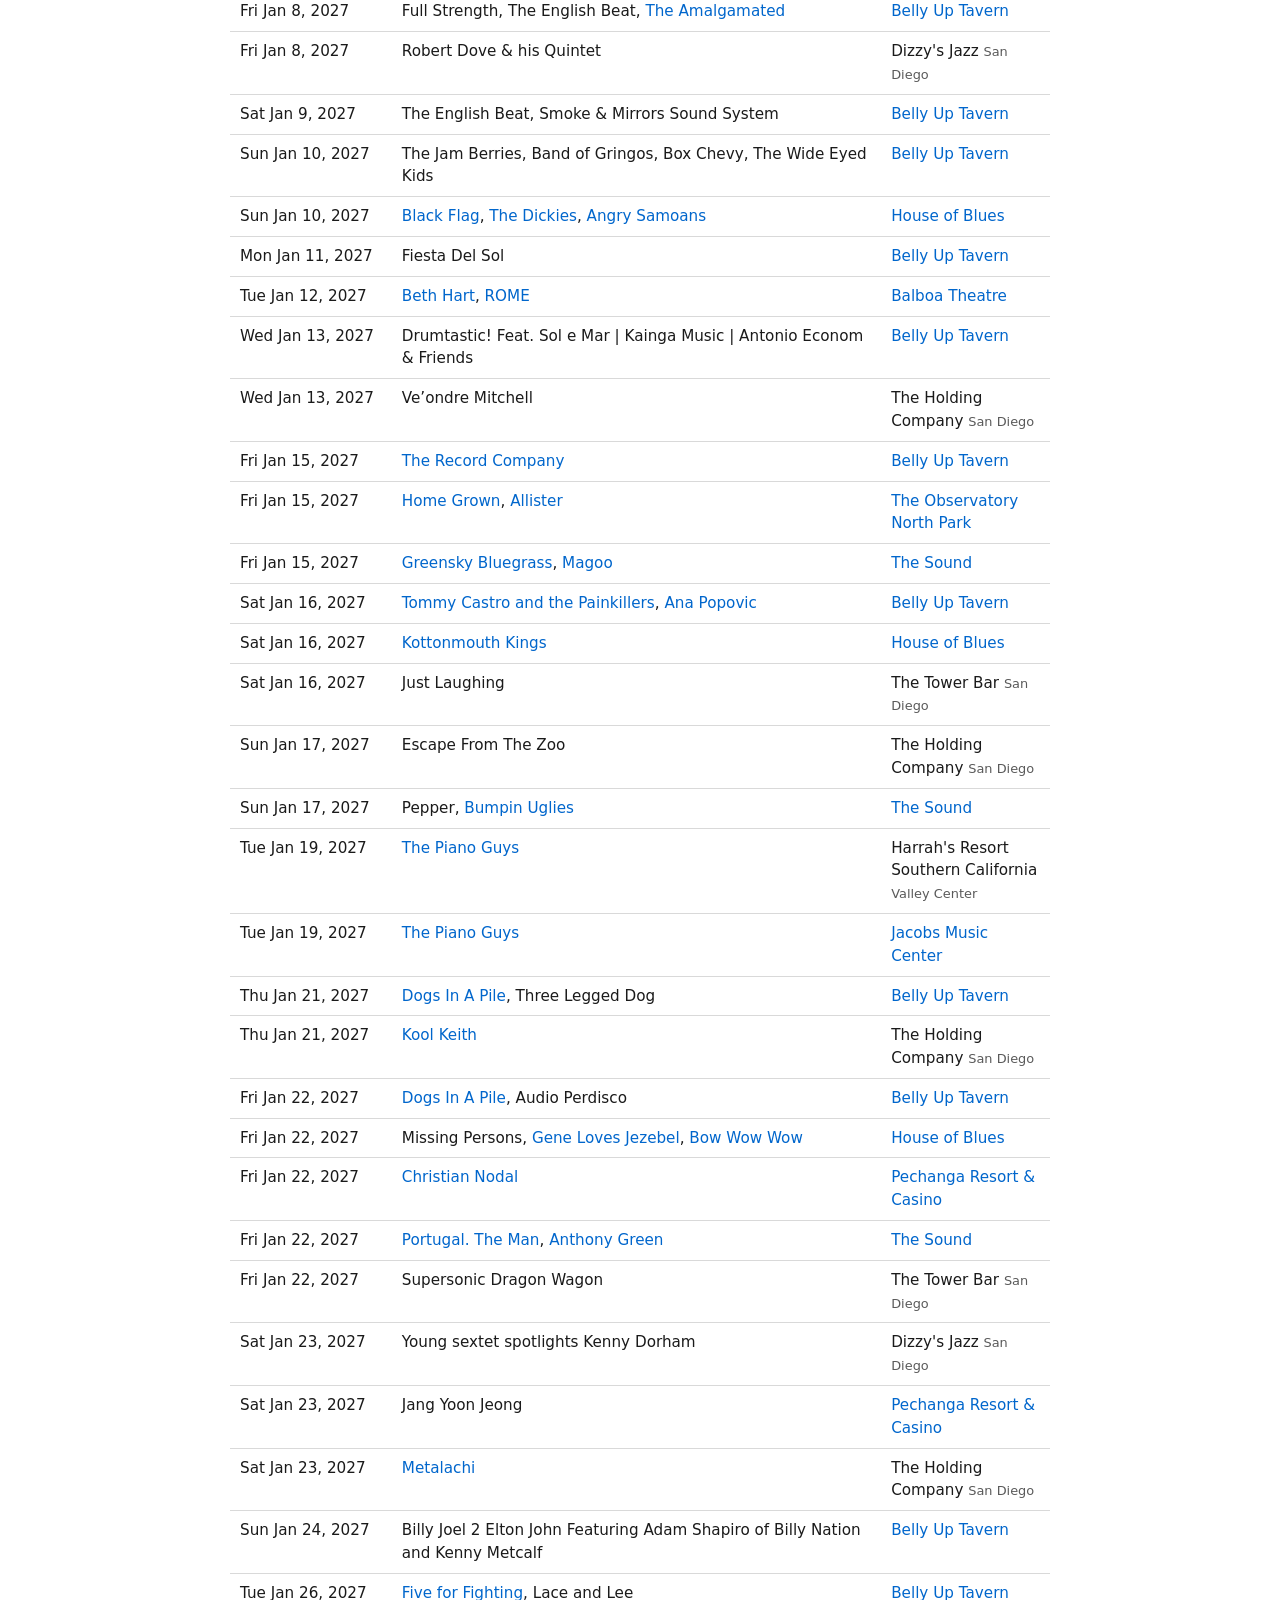
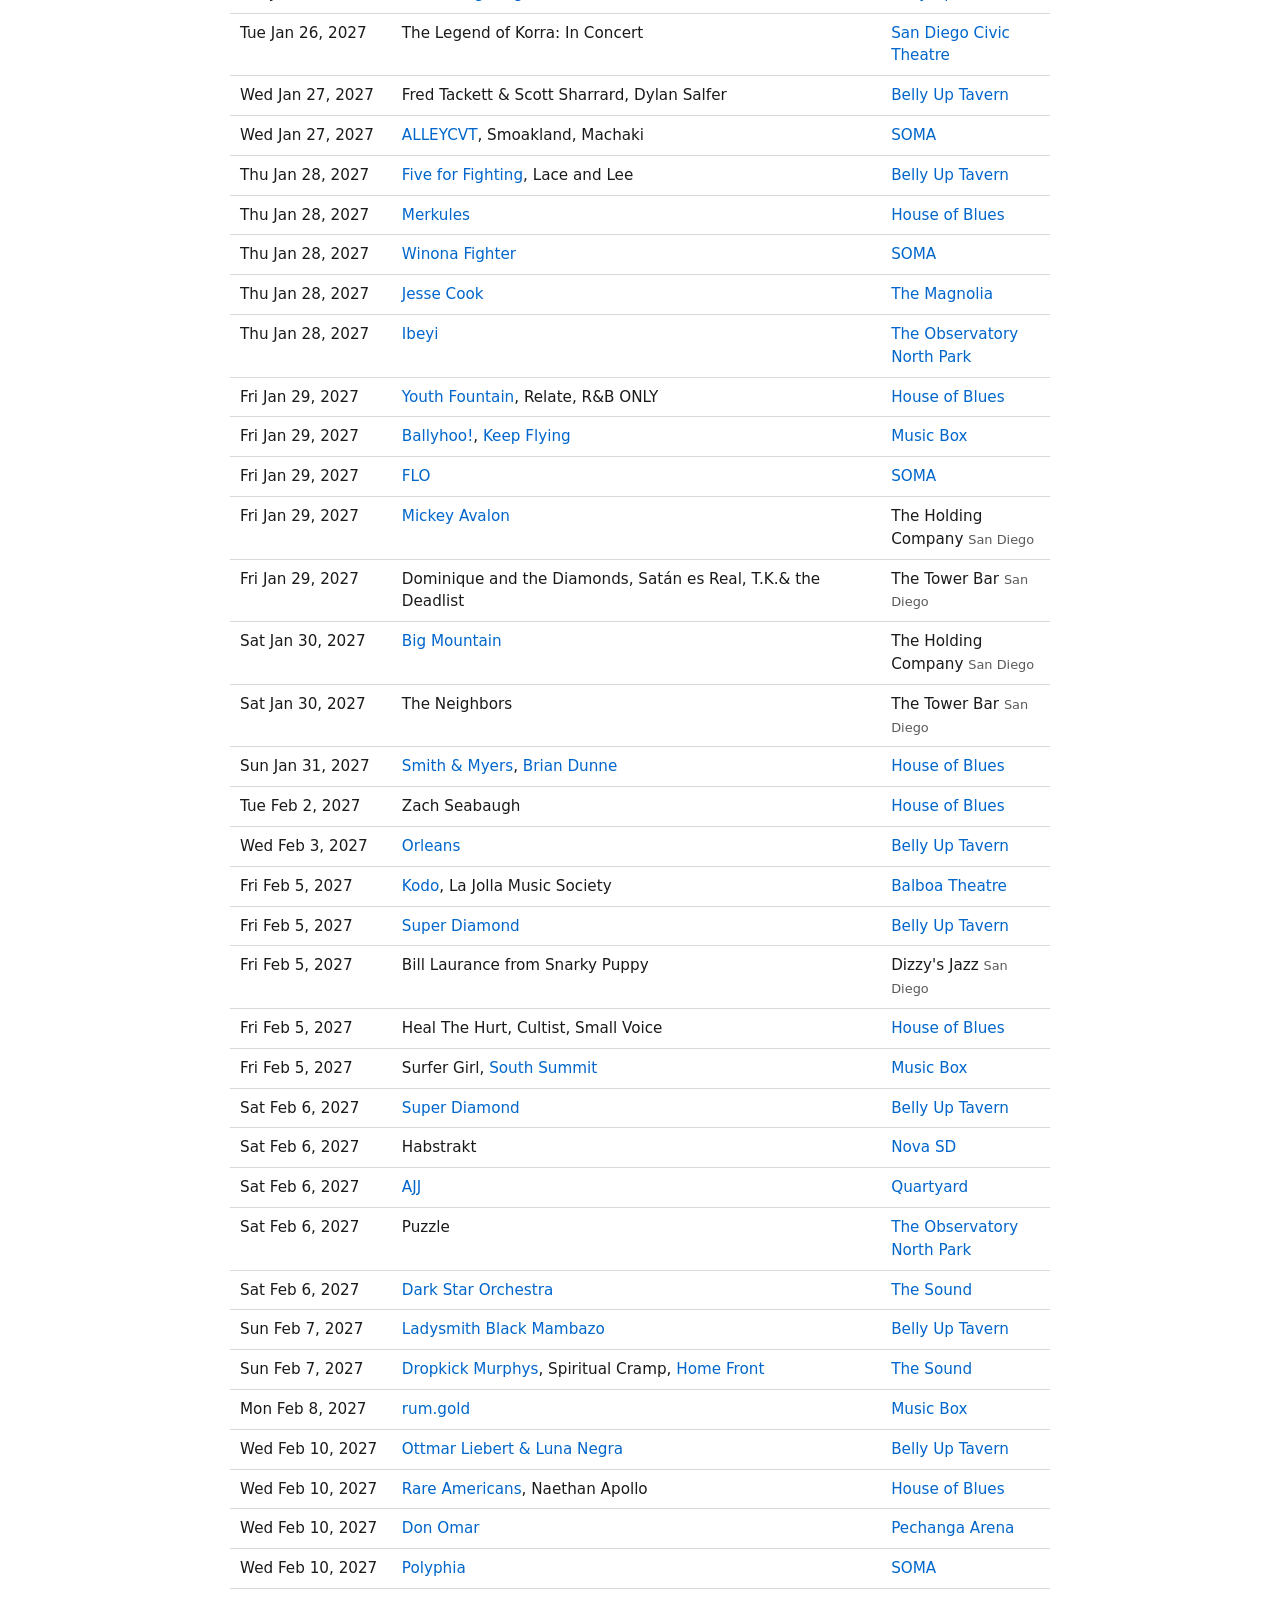
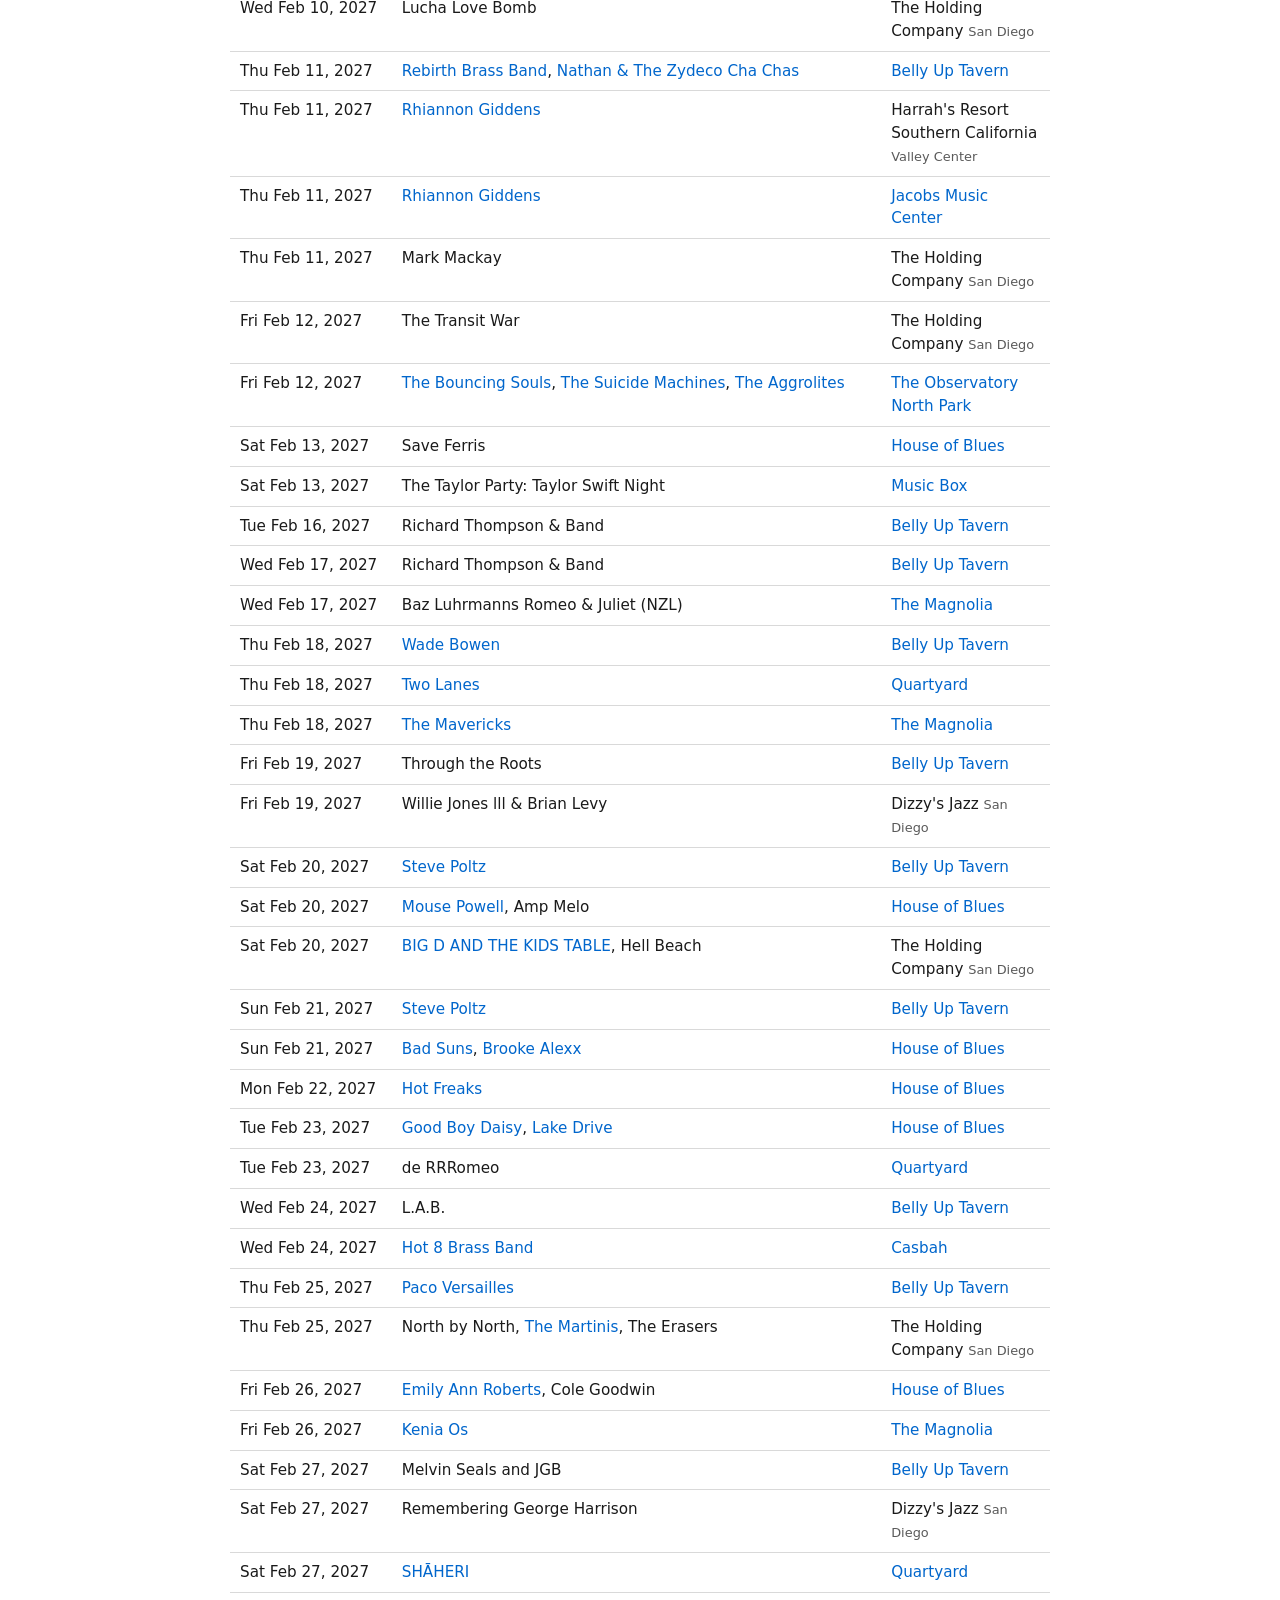
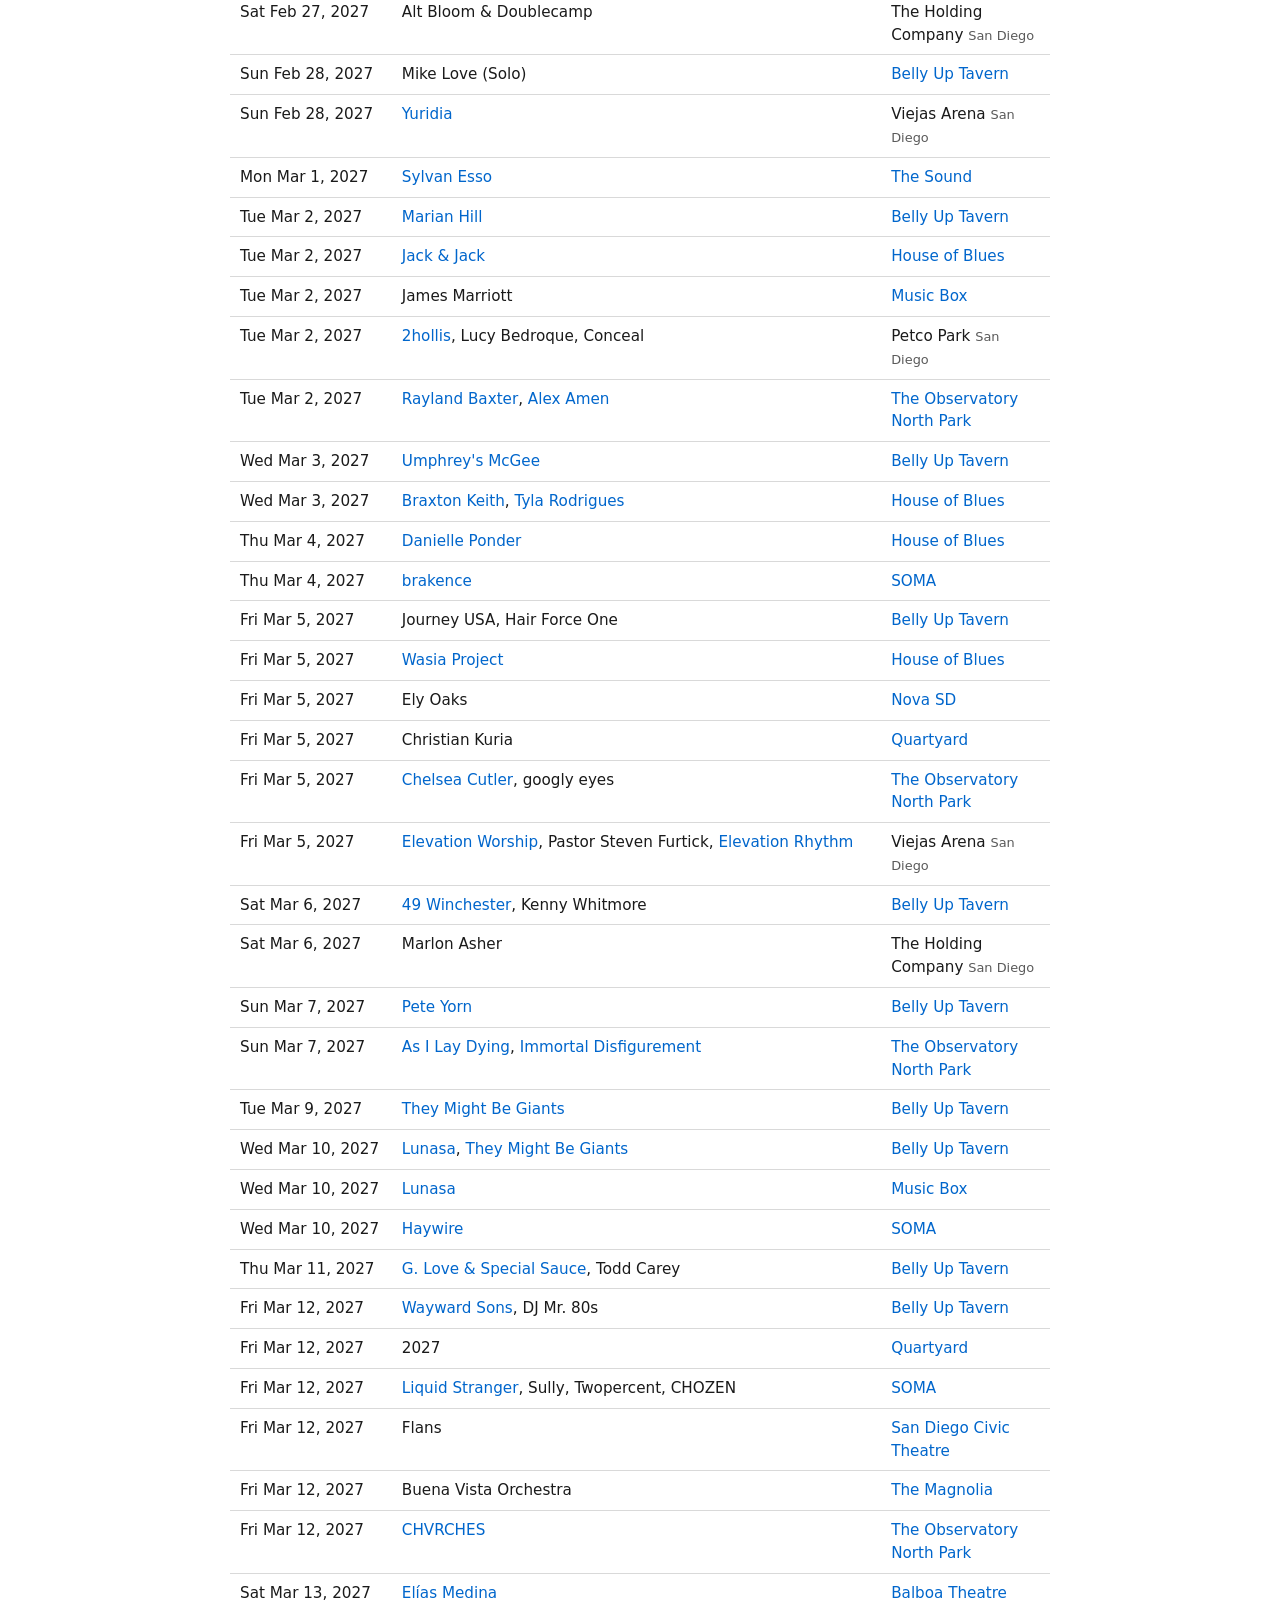
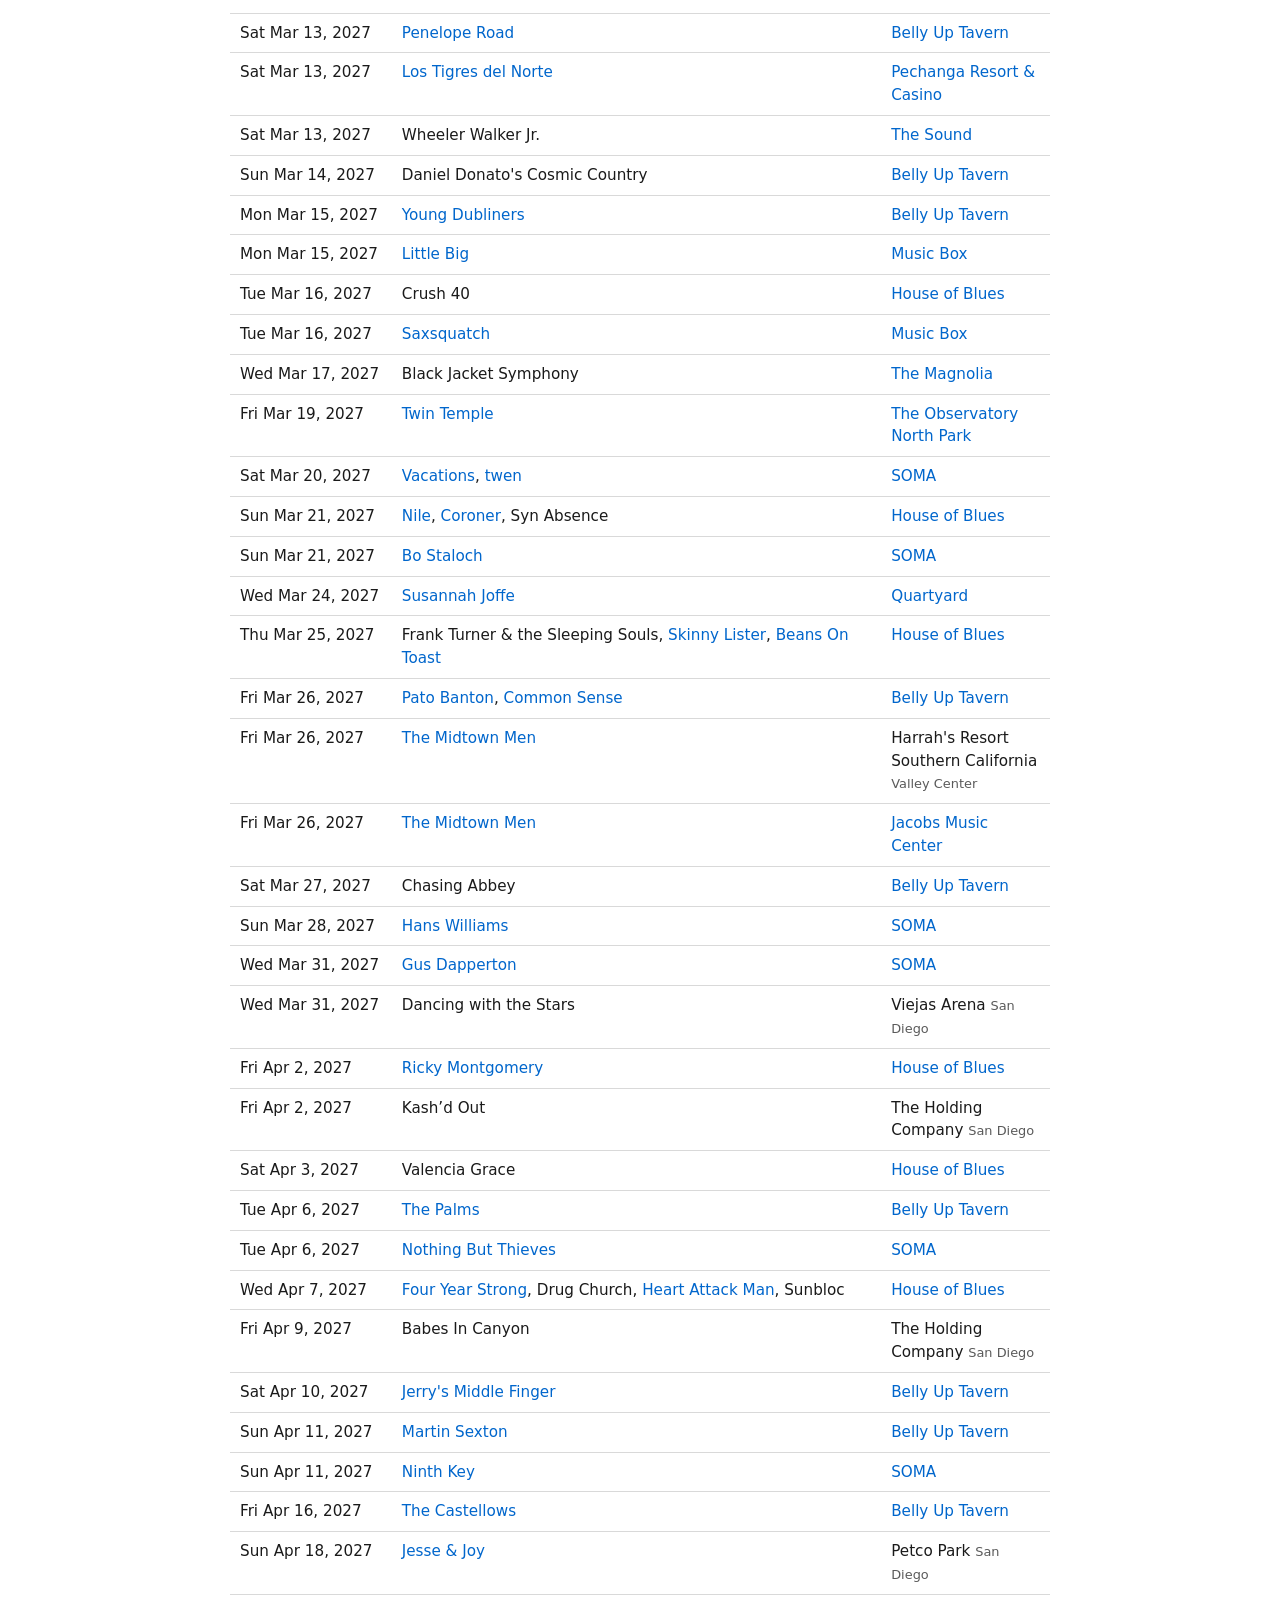
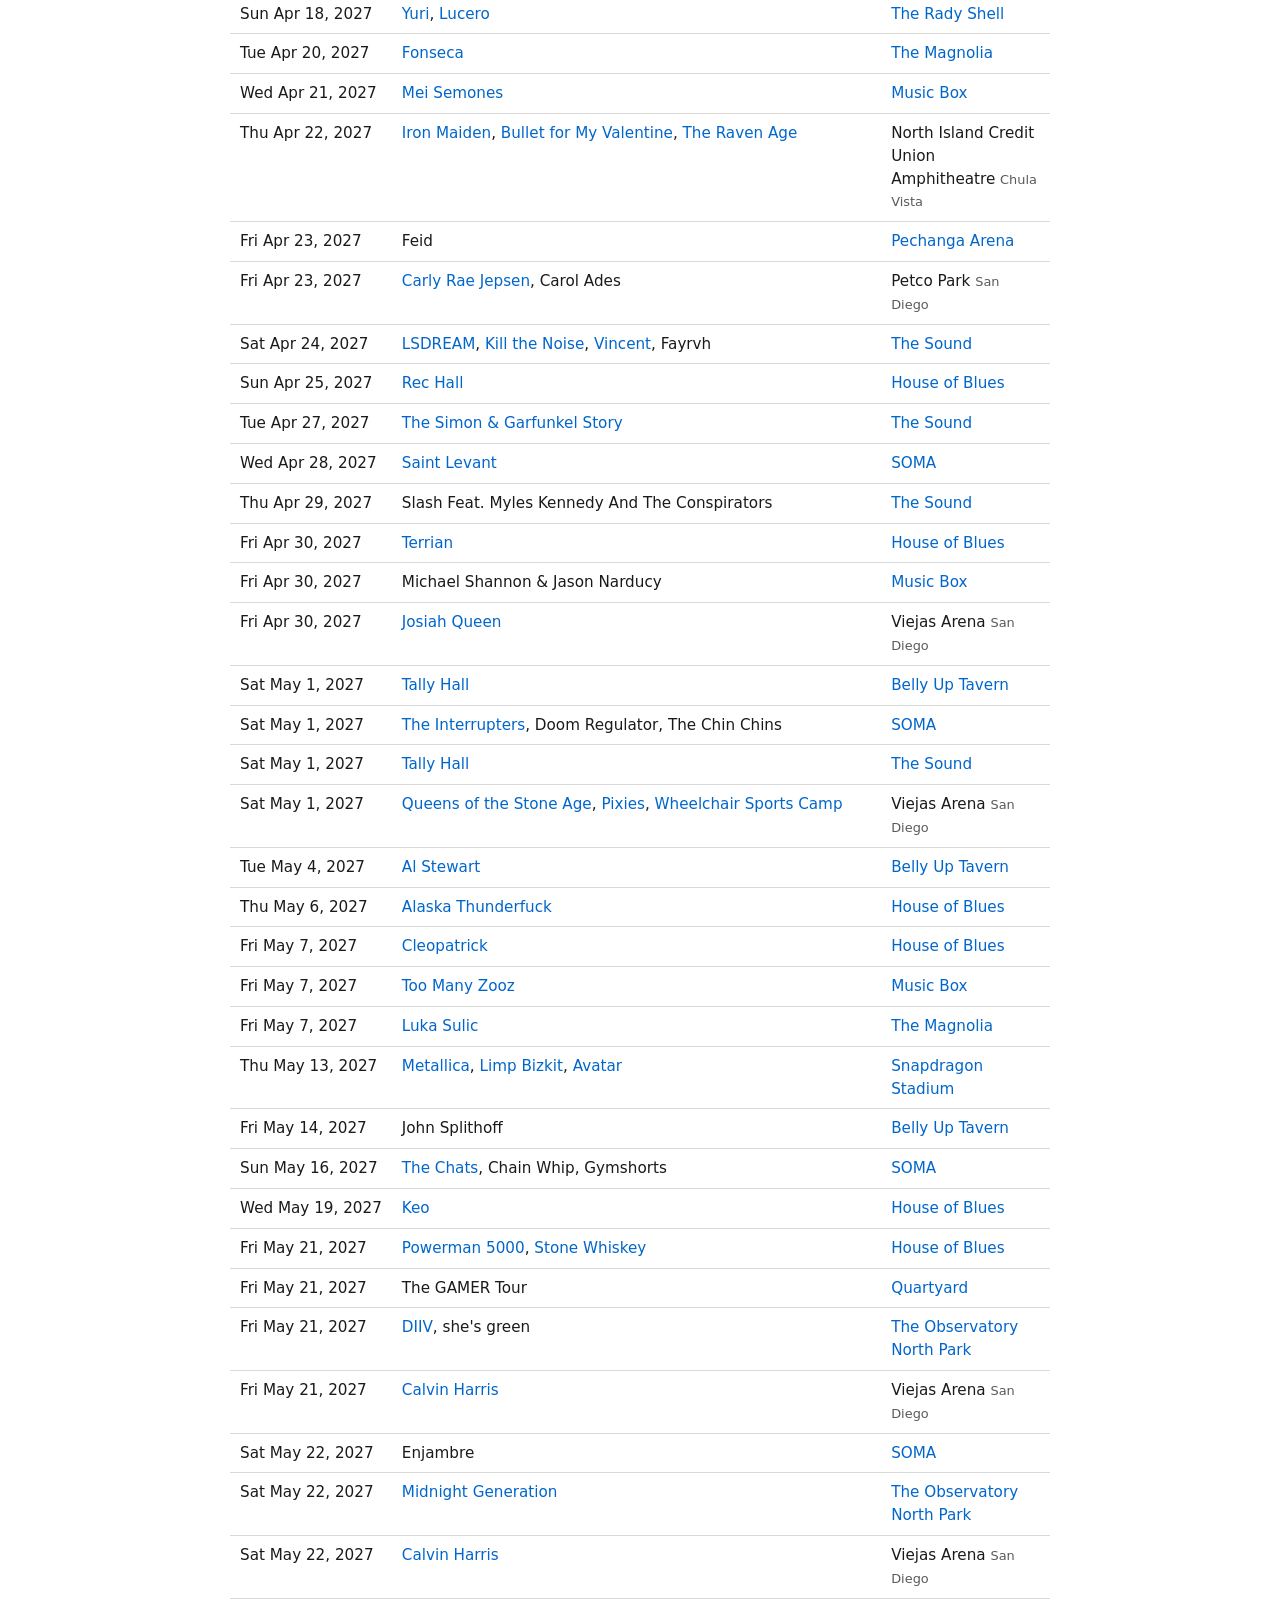
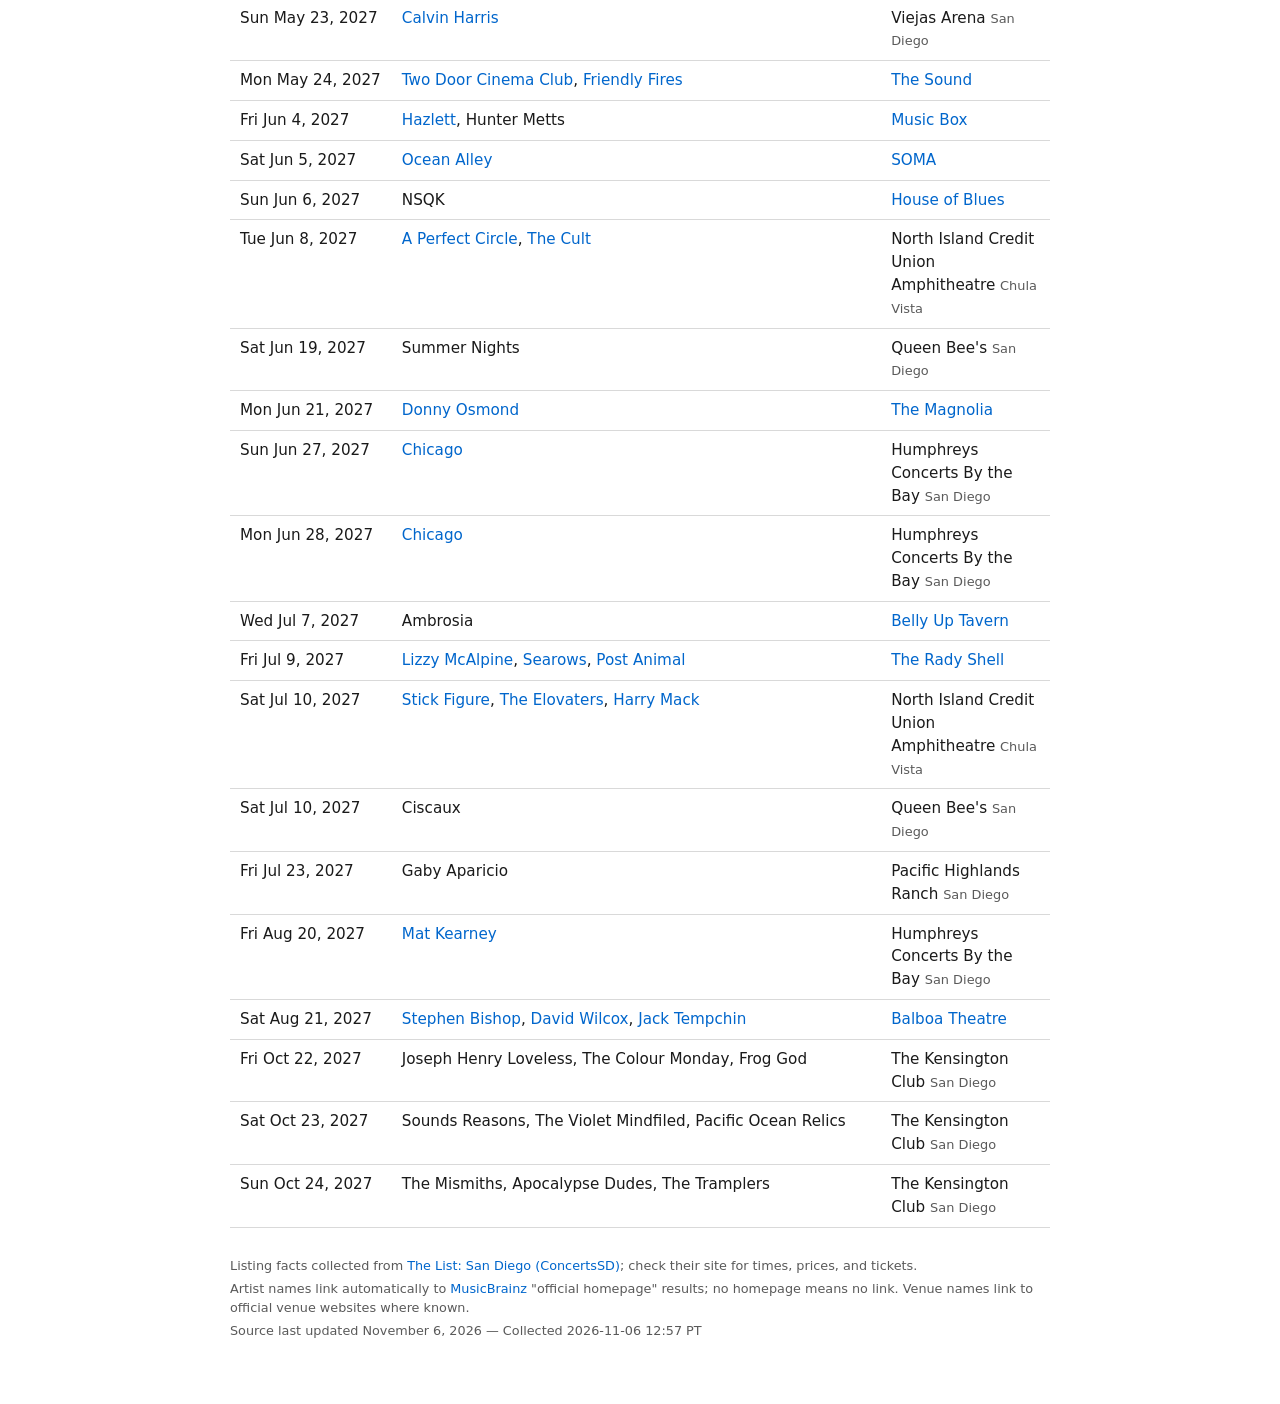
==== commit 53204073: "Update index.html" ====
--- a/index.html
+++ b/index.html
@@ -104,8 +104,8 @@
   <p class="empty" id="empty" hidden>No shows found.</p>
 
   <footer>
-    <p>Listing facts collected from <a href="https://concertssd.com/">The List: San Diego (ConcertsSD)</a>; check their site for times, prices, and tickets.</p>
-    <p>Artist names link automatically to <a href="https://musicbrainz.org/">MusicBrainz</a> "official homepage" results; no homepage means no link. Venue names link to official venue websites where known.</p>
+    <p>Listing facts collected from <a href="https://concertssd.com/" target="_blank" rel="noopener noreferrer">The List: San Diego (ConcertsSD)</a>; check their site for times, prices, and tickets.</p>
+    <p>Artist names link automatically to <a href="https://musicbrainz.org/" target="_blank" rel="noopener noreferrer">MusicBrainz</a> "official homepage" results; no homepage means no link. Venue names link to official venue websites where known.</p>
     <p id="meta"></p>
   </footer>
 </main>
@@ -152,7 +152,7 @@
       ? show.artists : (show.performers || []).map(function (p) { return { name: p }; });
     return artists.map(function (a) {
       var url = safeURL(a.official_url);
-      return url ? '<a href="' + esc(url) + '">' + esc(a.name) + "</a>" : esc(a.name);
+      return url ? '<a href="' + esc(url) + '" target="_blank" rel="noopener noreferrer">' + esc(a.name) + "</a>" : esc(a.name);
     }).join(", ");
   }
 
@@ -185,7 +185,7 @@
         '<td class="date" data-label="Date">' + esc(fmtDate(s.date)) + "</td>" +
         '<td data-label="Artist">' + artistHTML(s) + "</td>" +
         '<td data-label="Venue">' + (venue
-          ? '<a href="' + esc(venue) + '">' + esc(s.venue) + "</a>"
+          ? '<a href="' + esc(venue) + '" target="_blank" rel="noopener noreferrer">' + esc(s.venue) + "</a>"
           : esc(s.venue) + ' <span class="muted">' + esc(s.city) + "</span>") + "</td>" +
         "</tr>";
     }).join("");
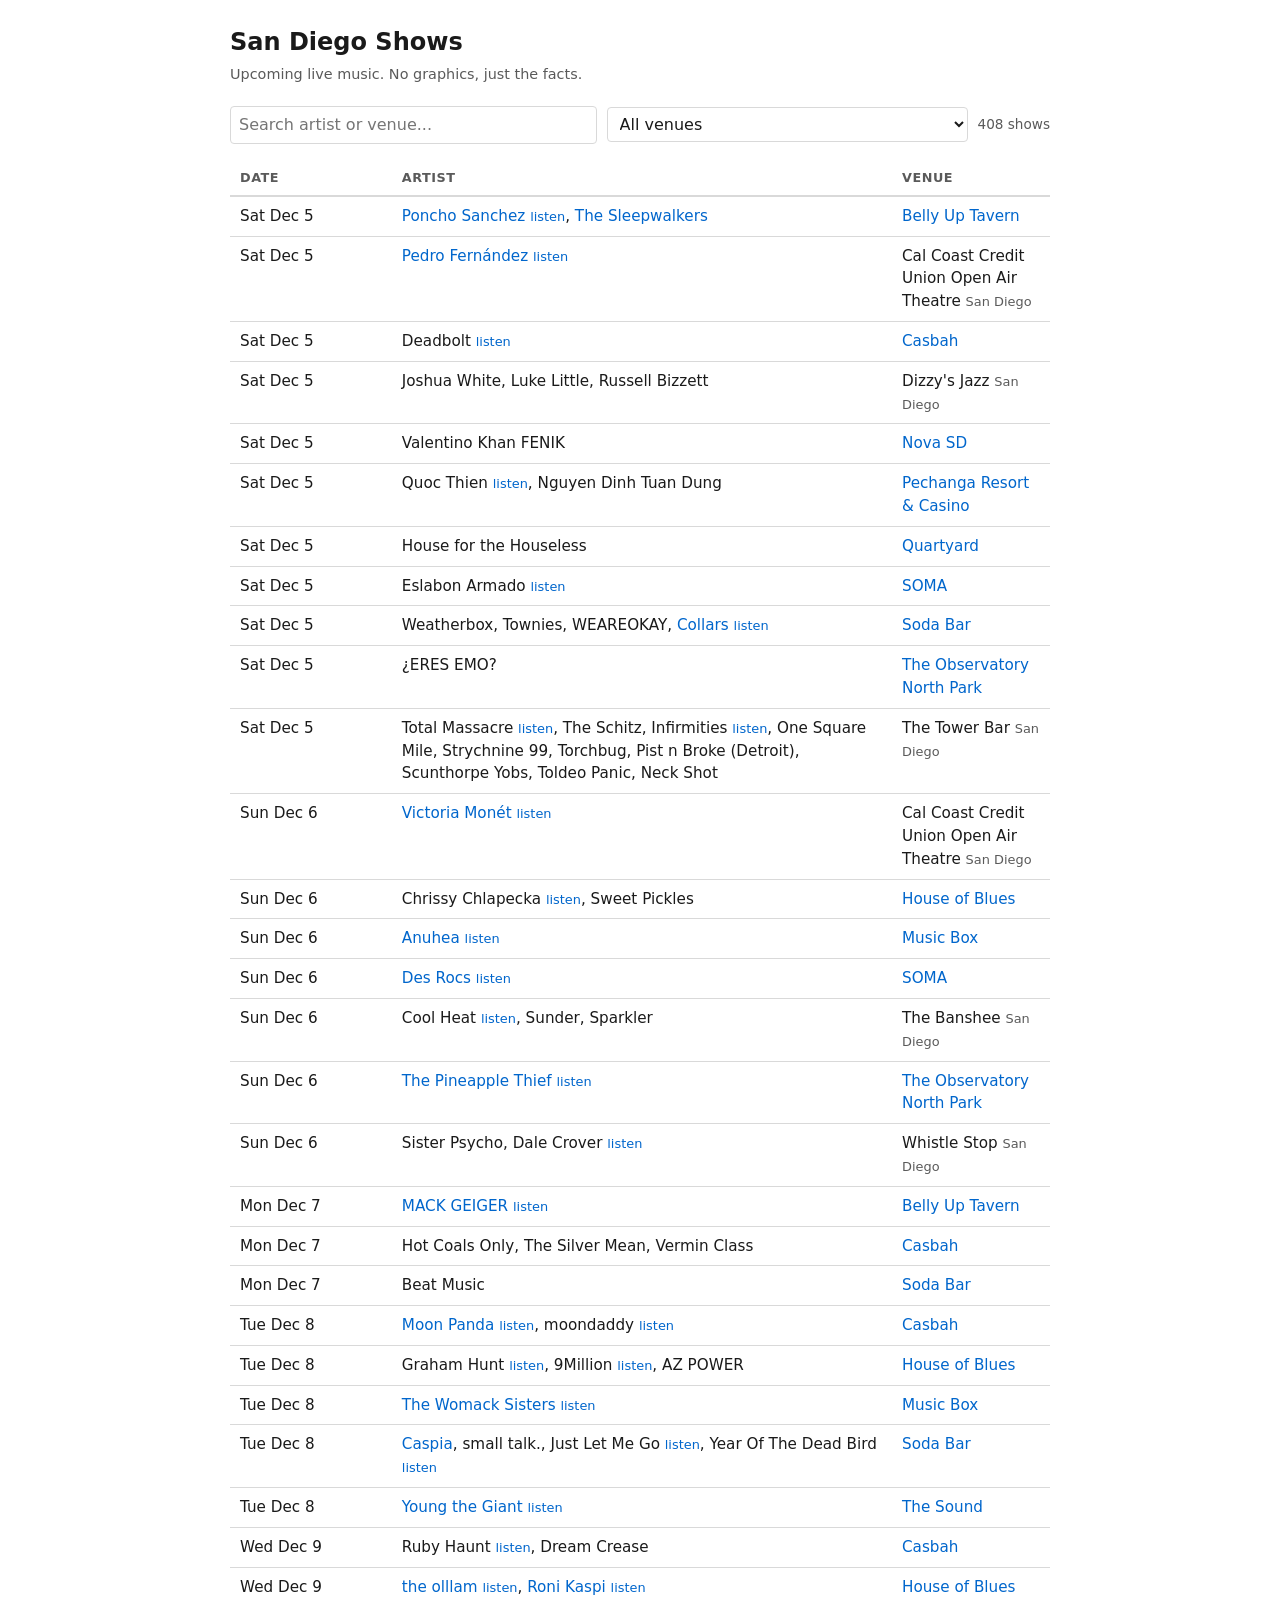
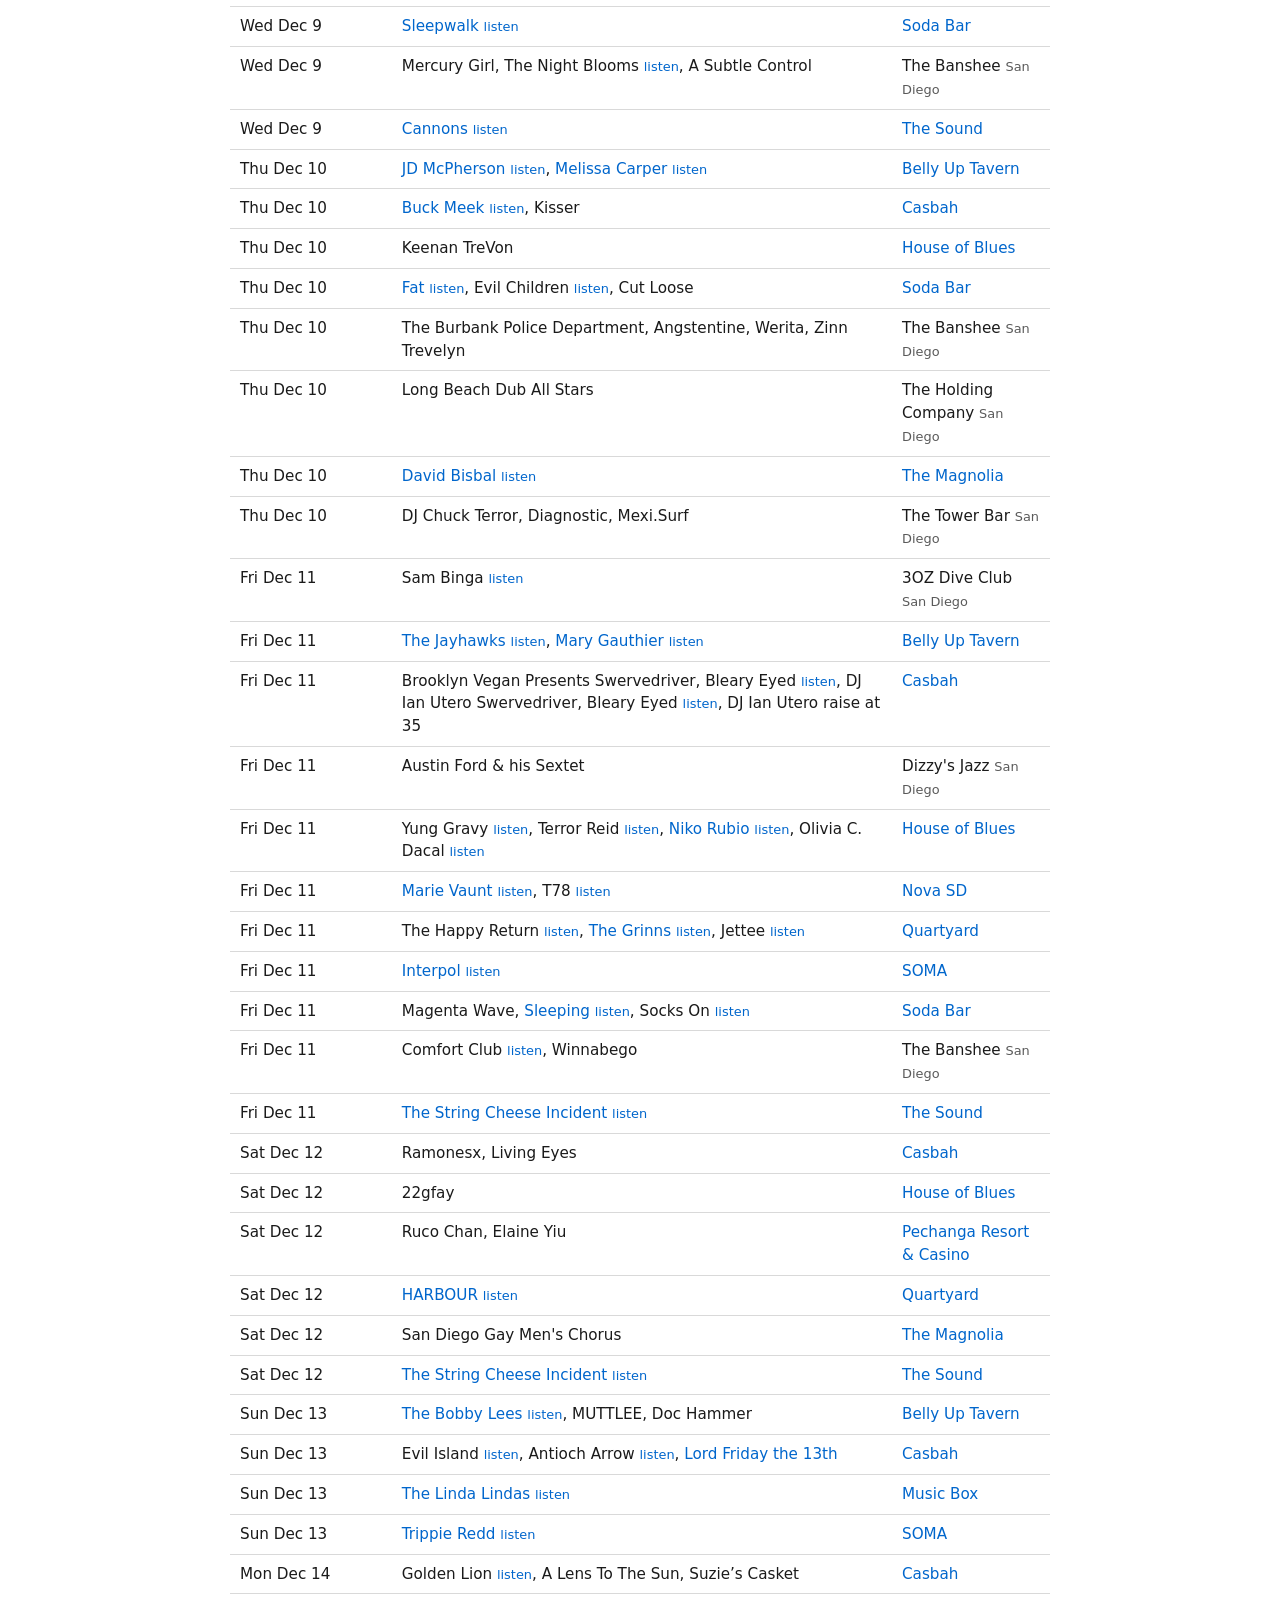
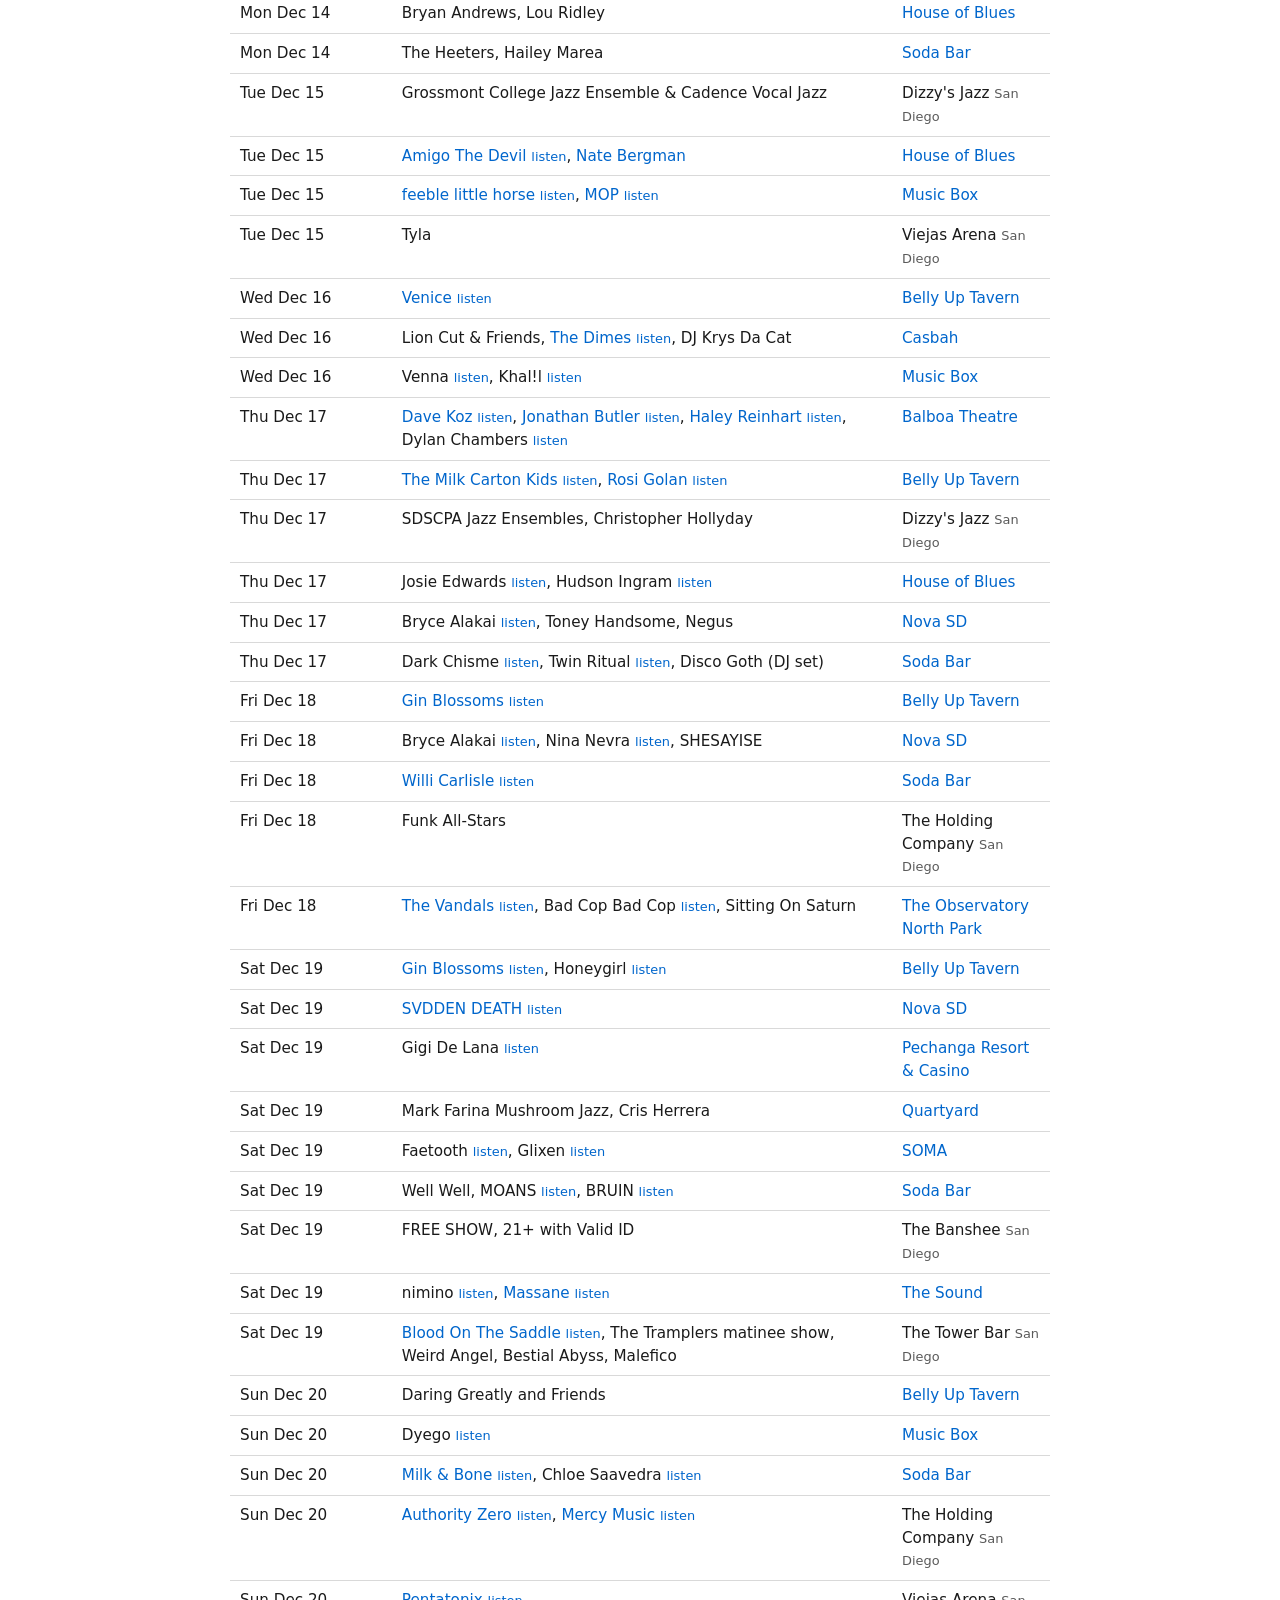
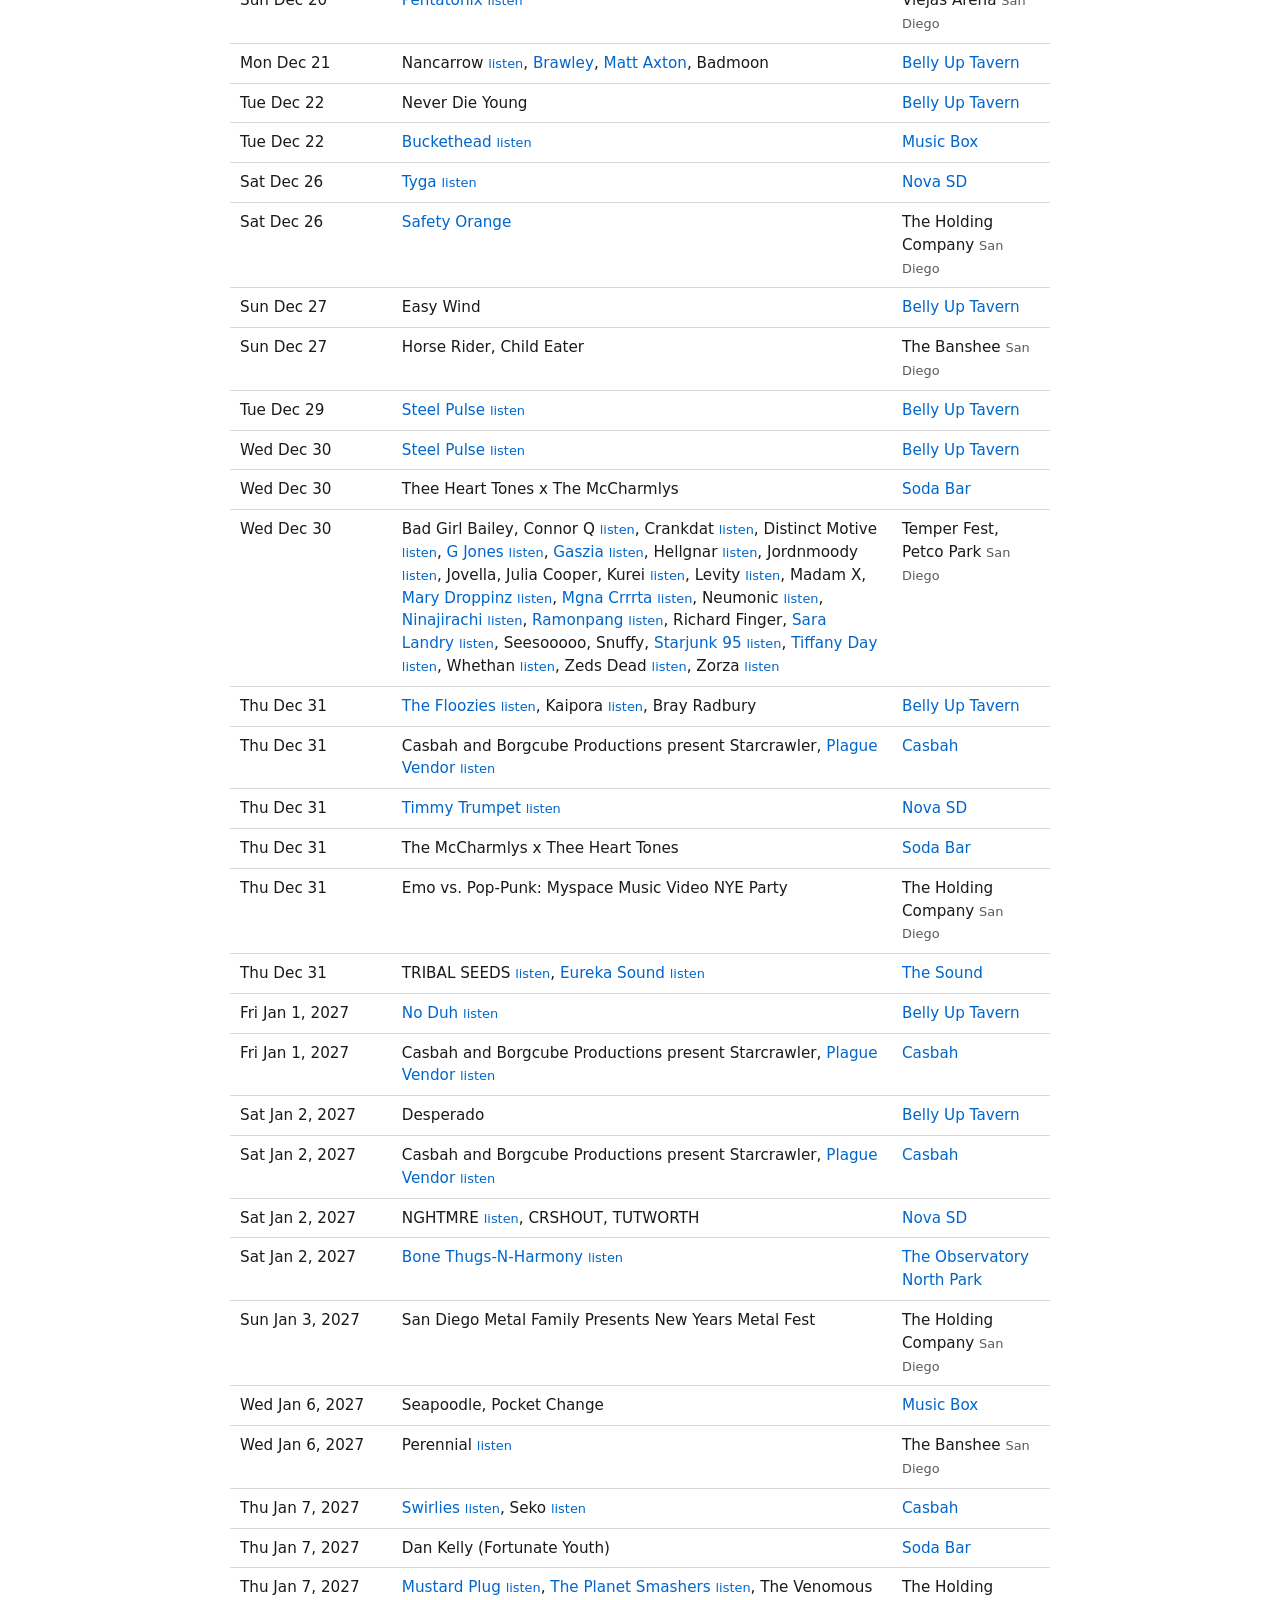
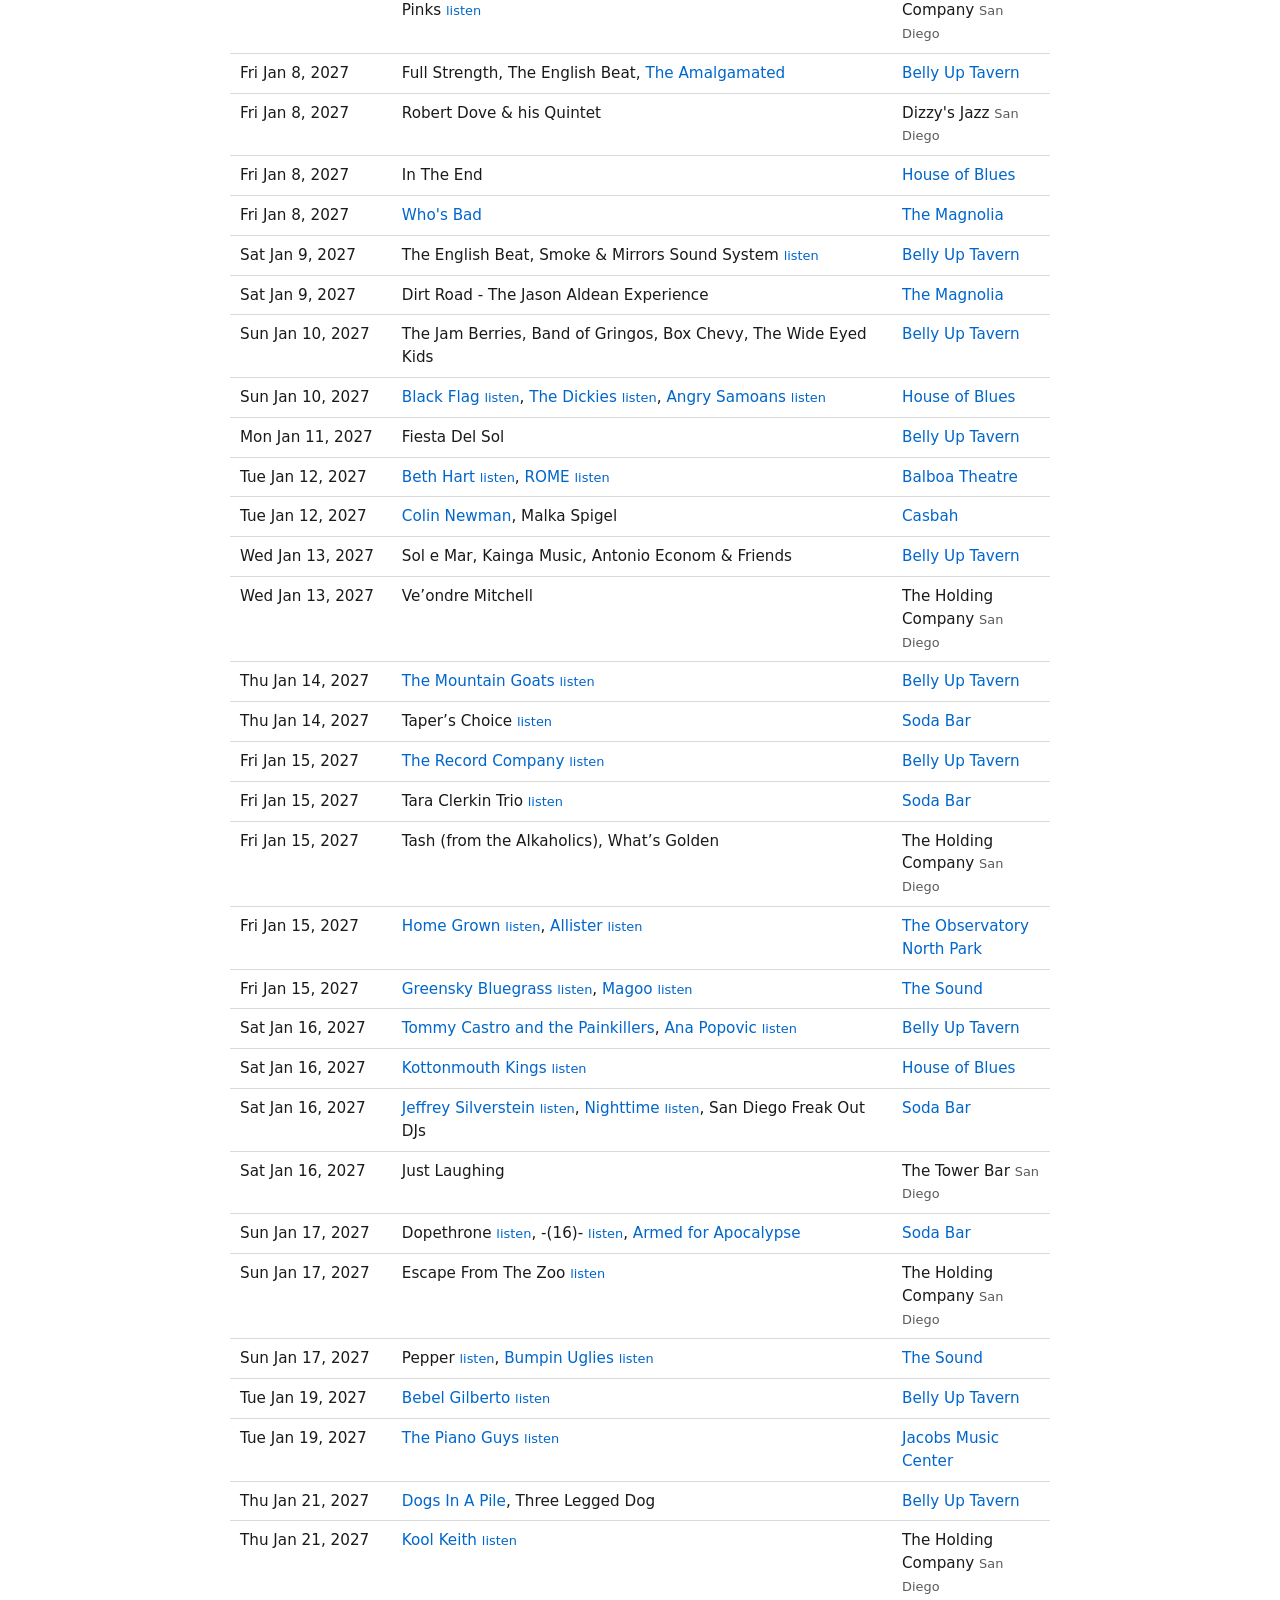
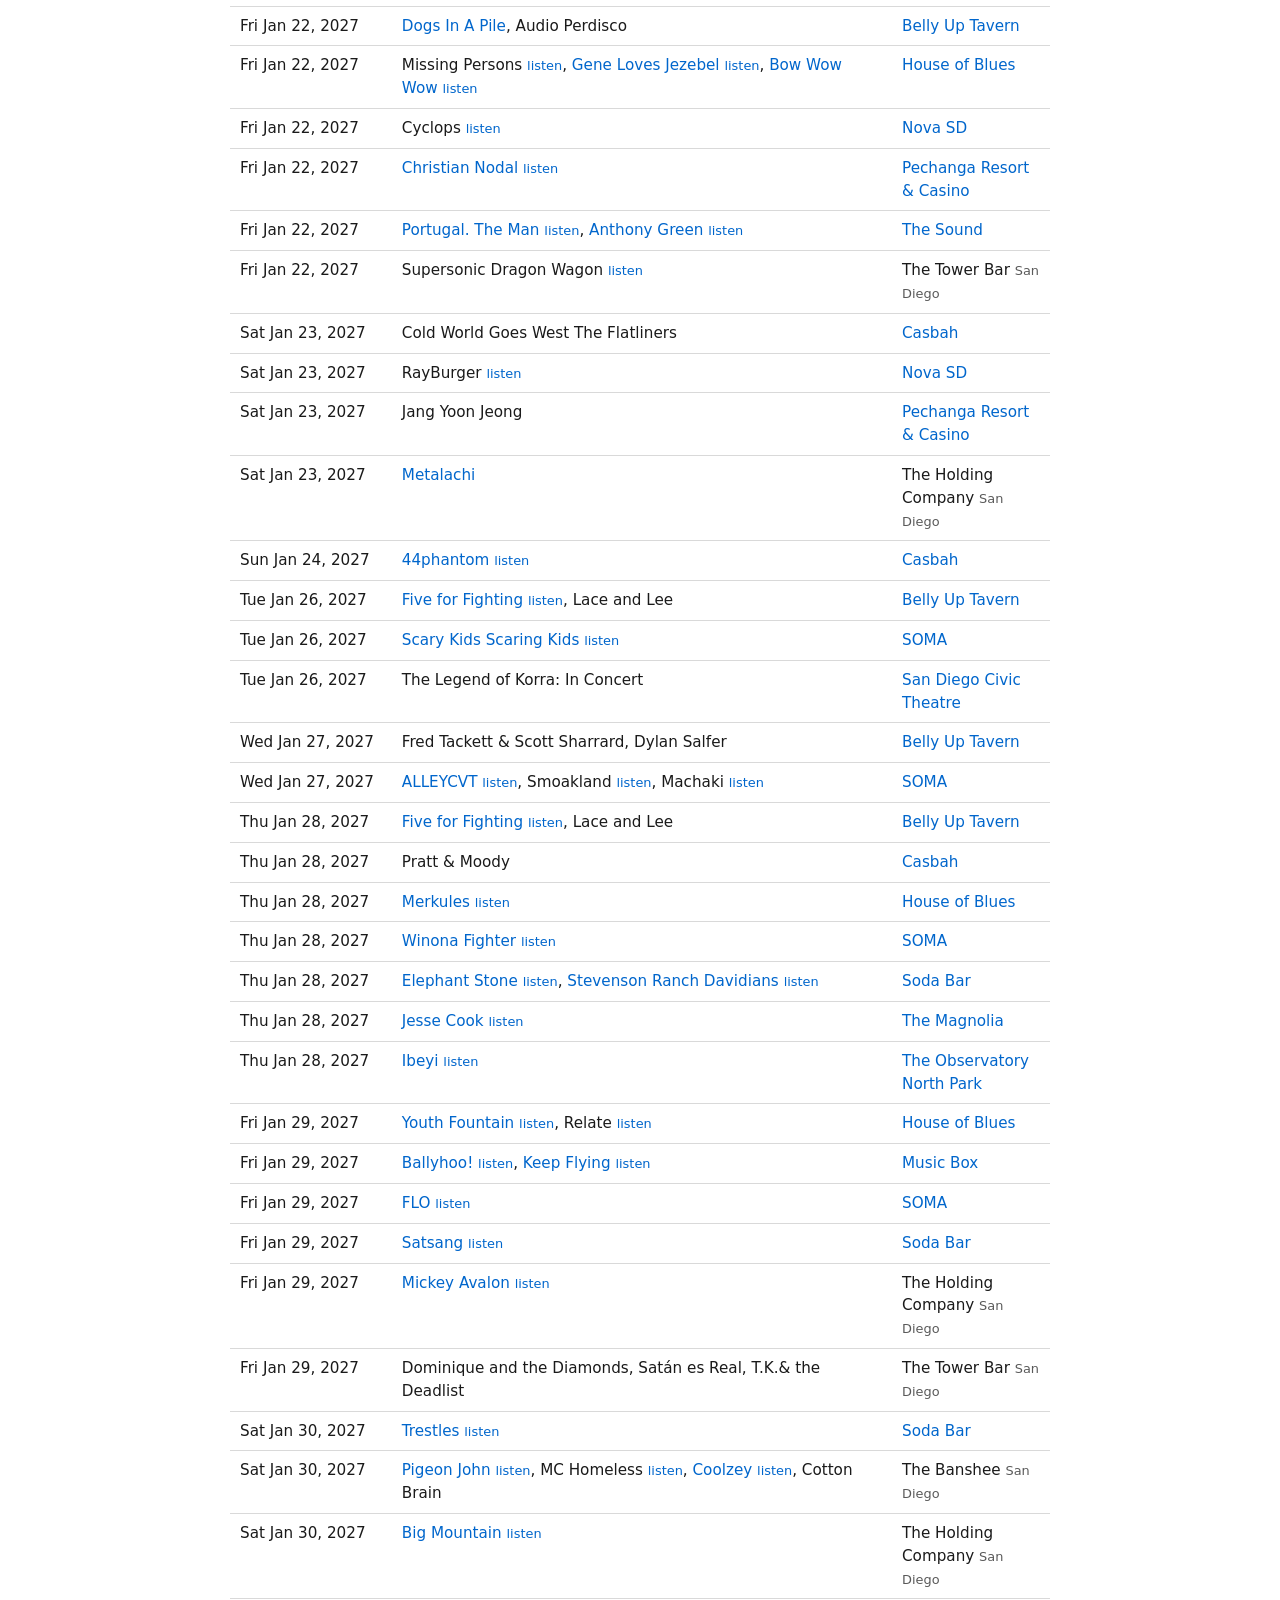
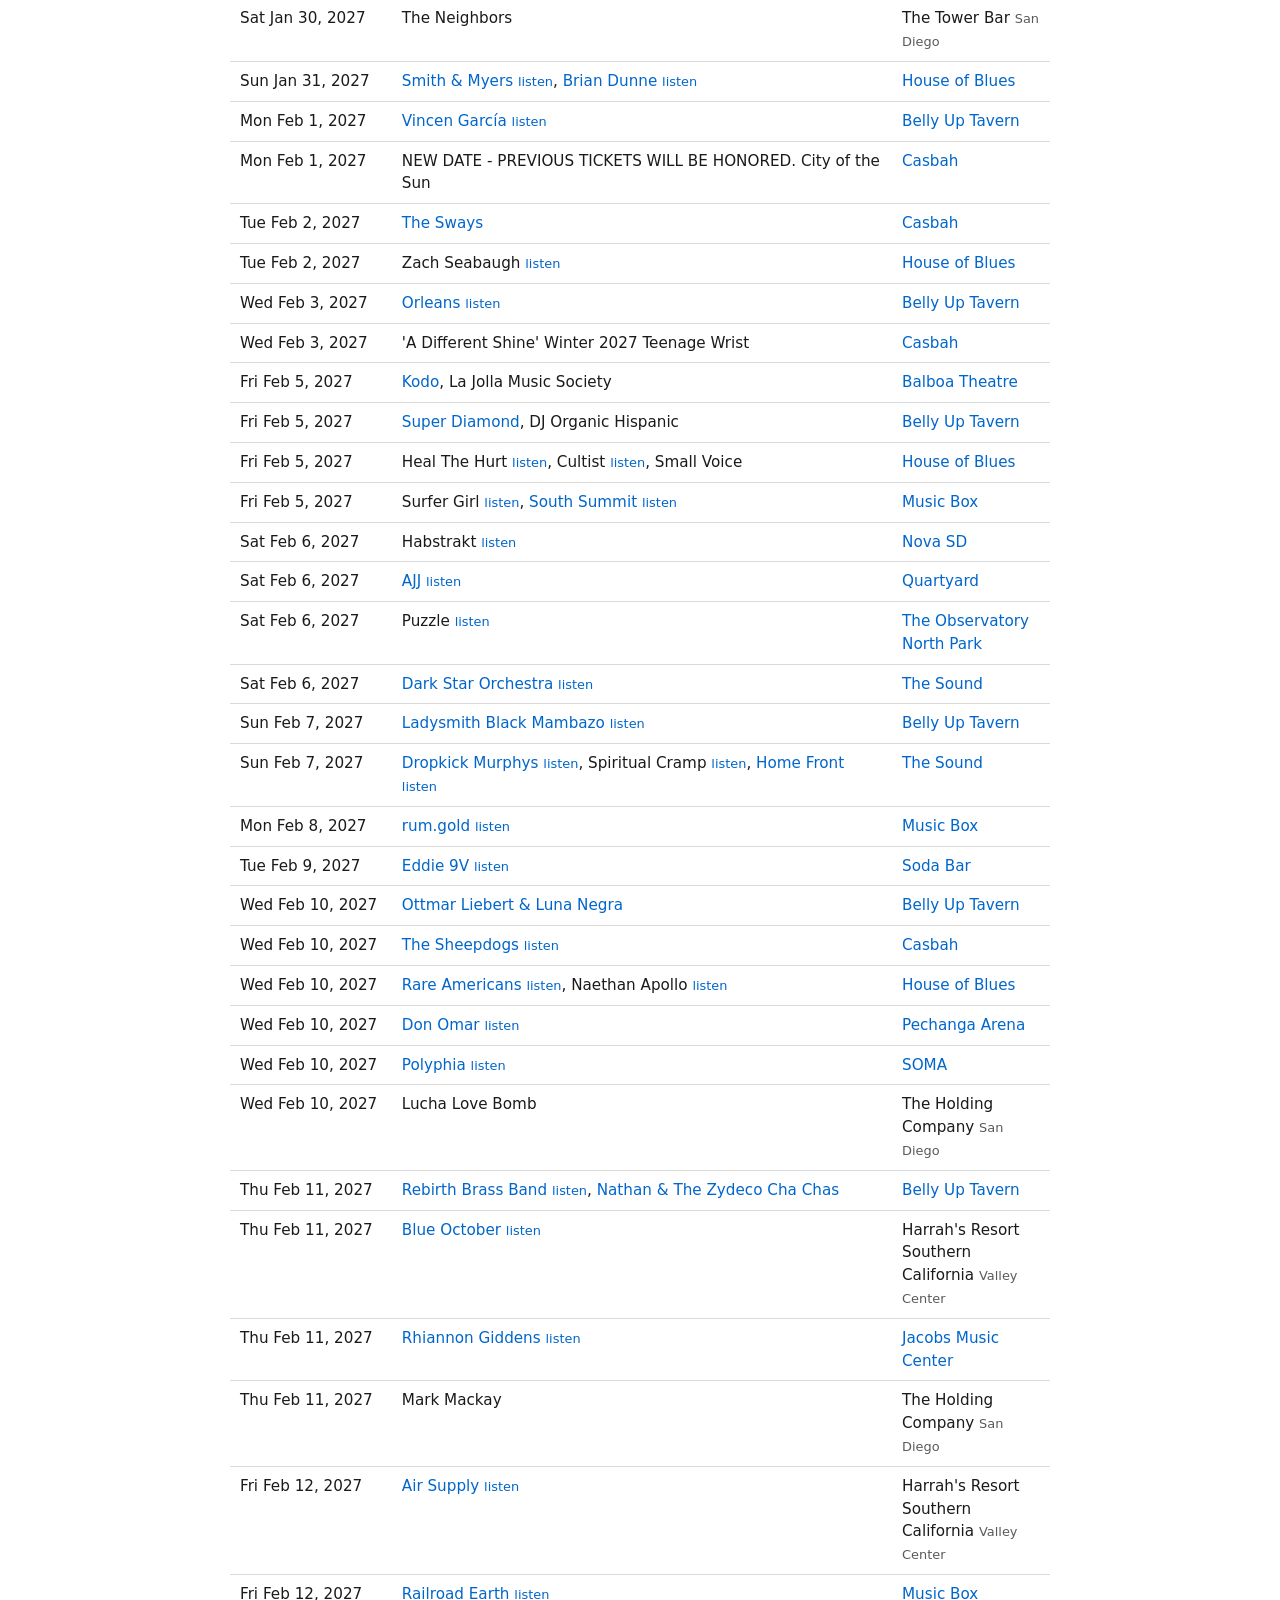
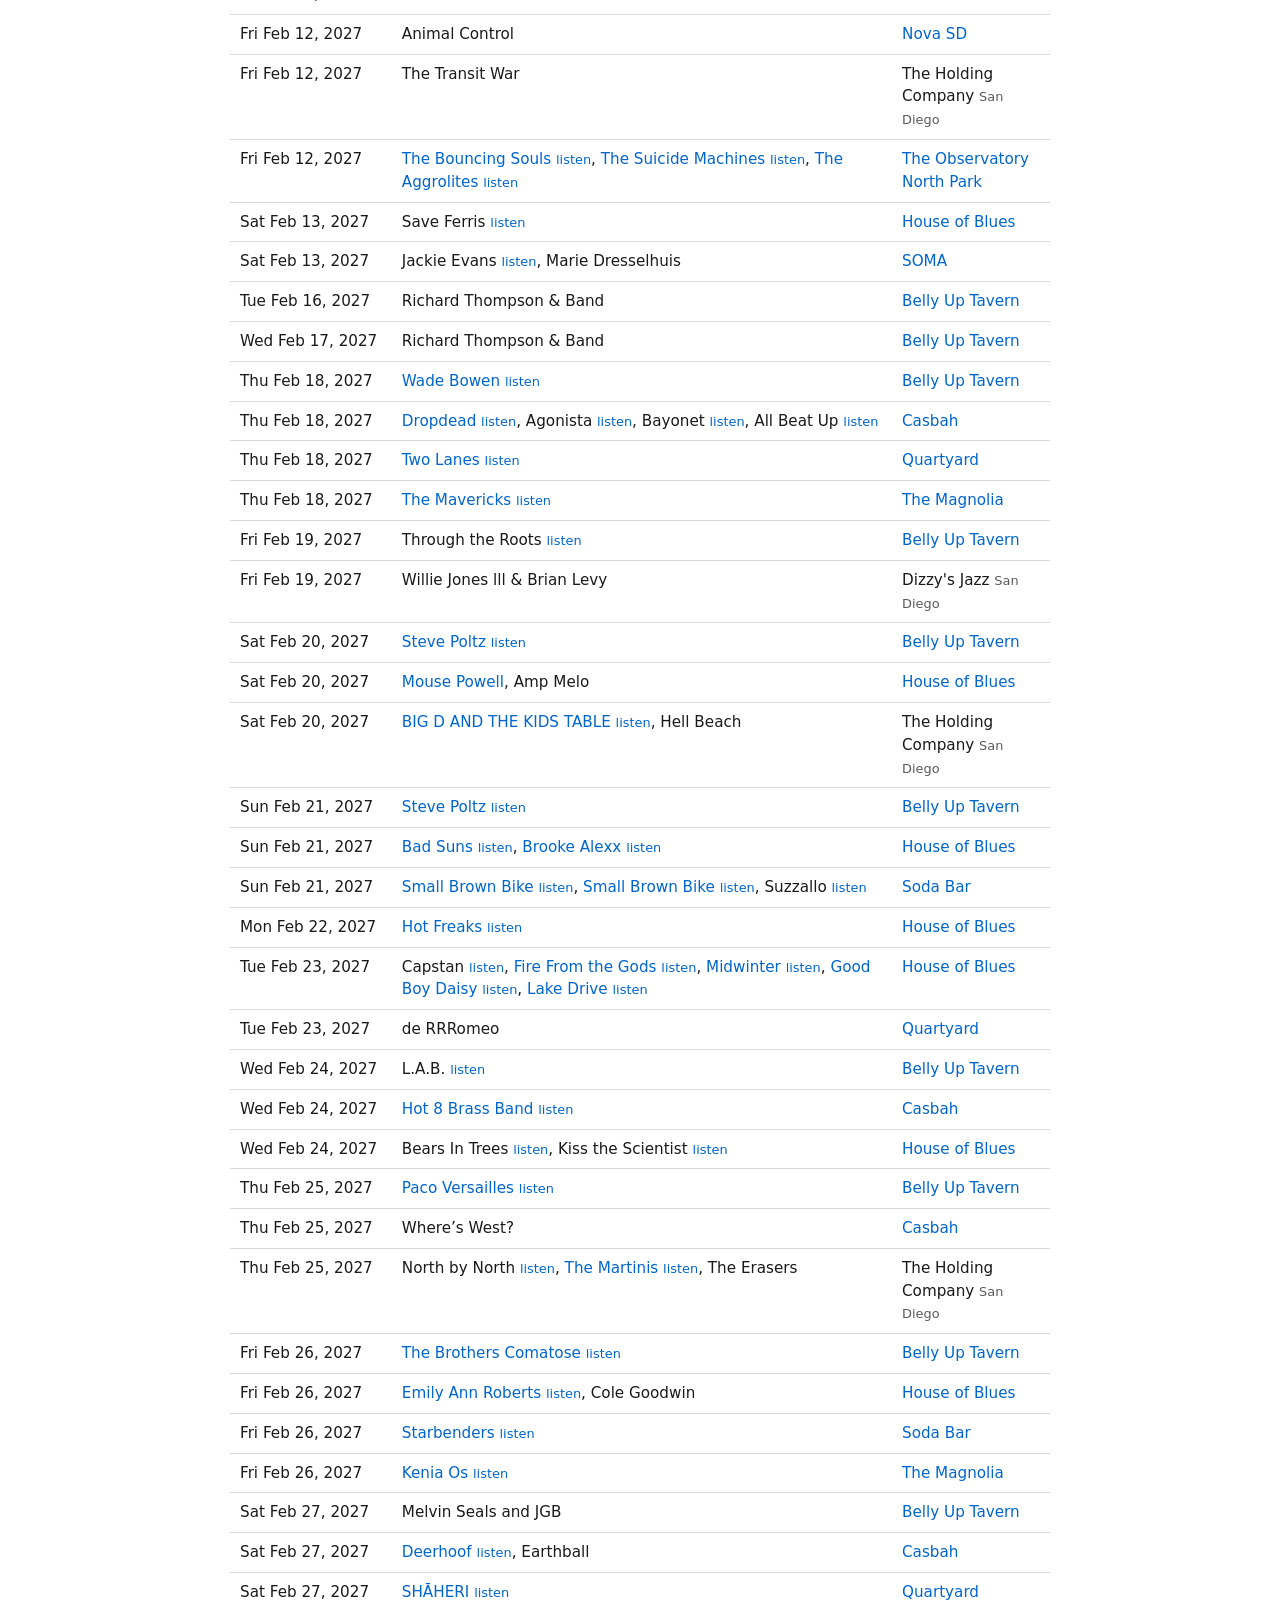
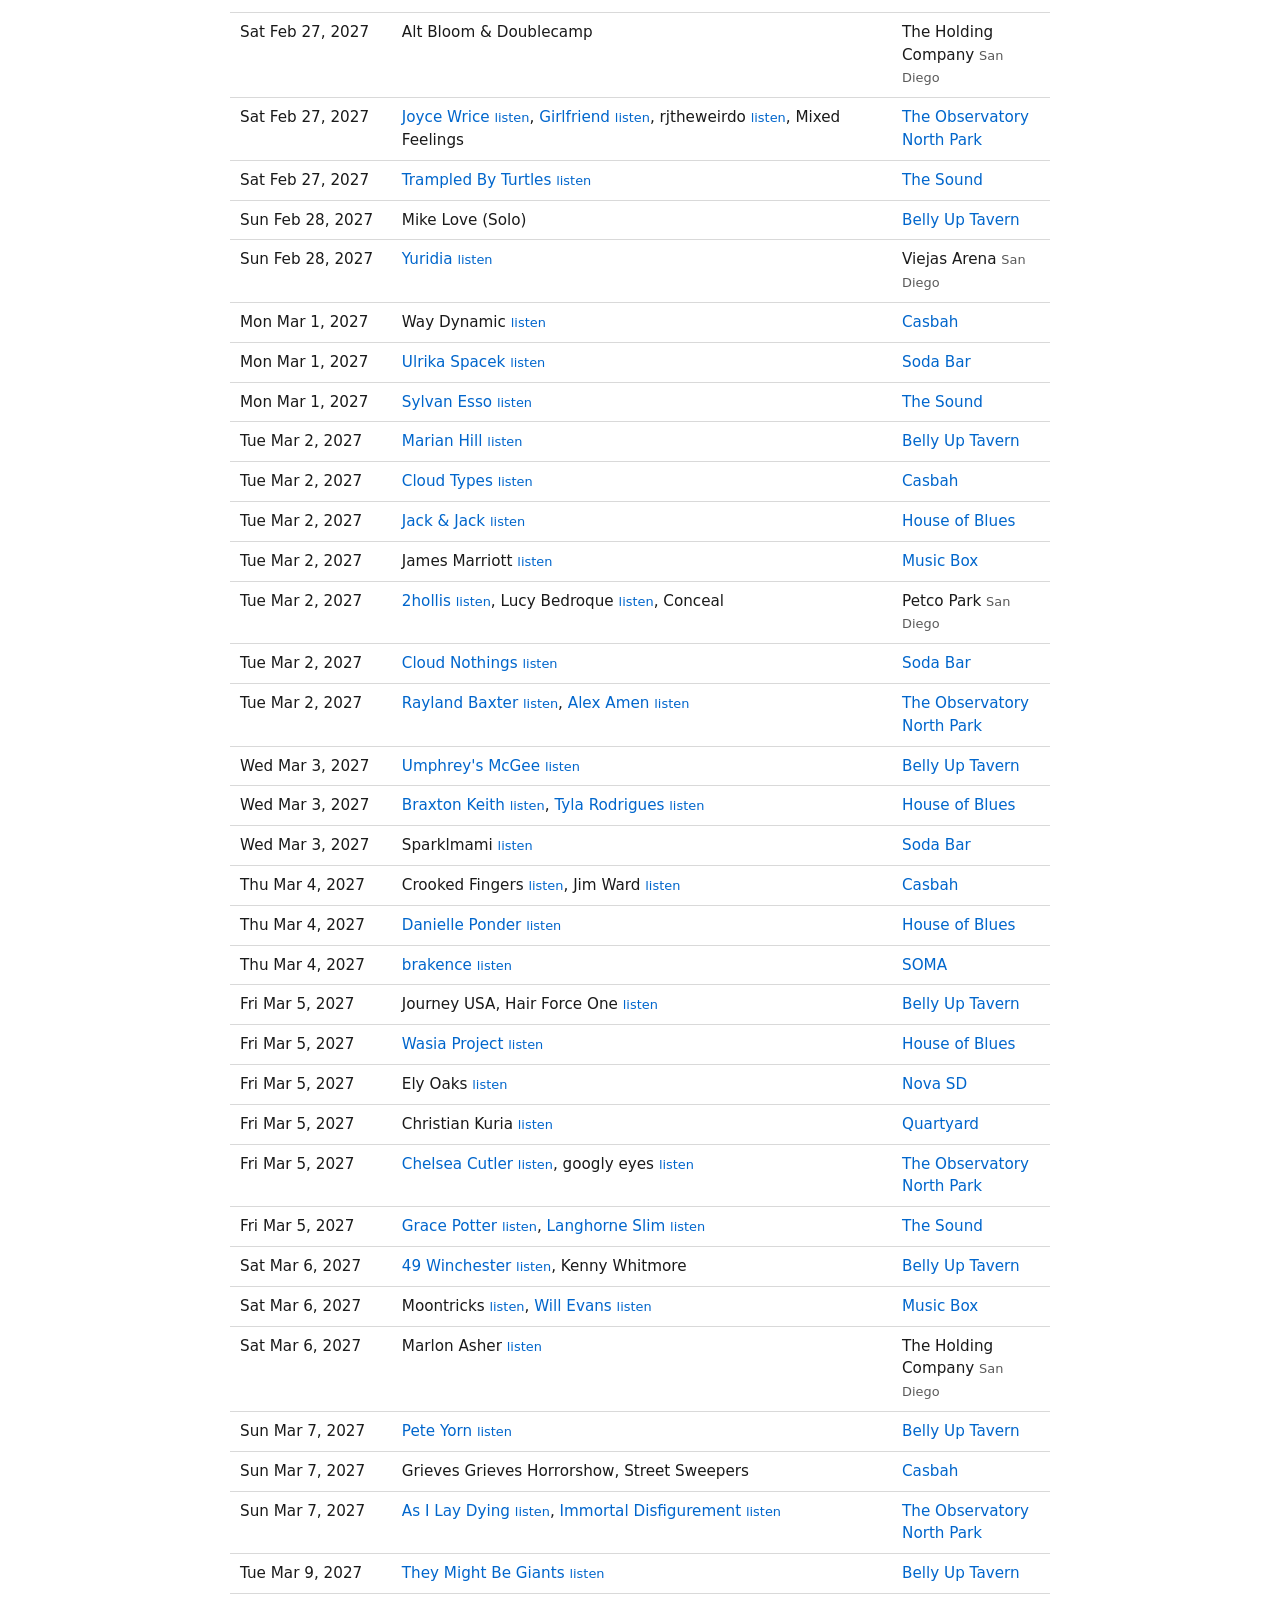
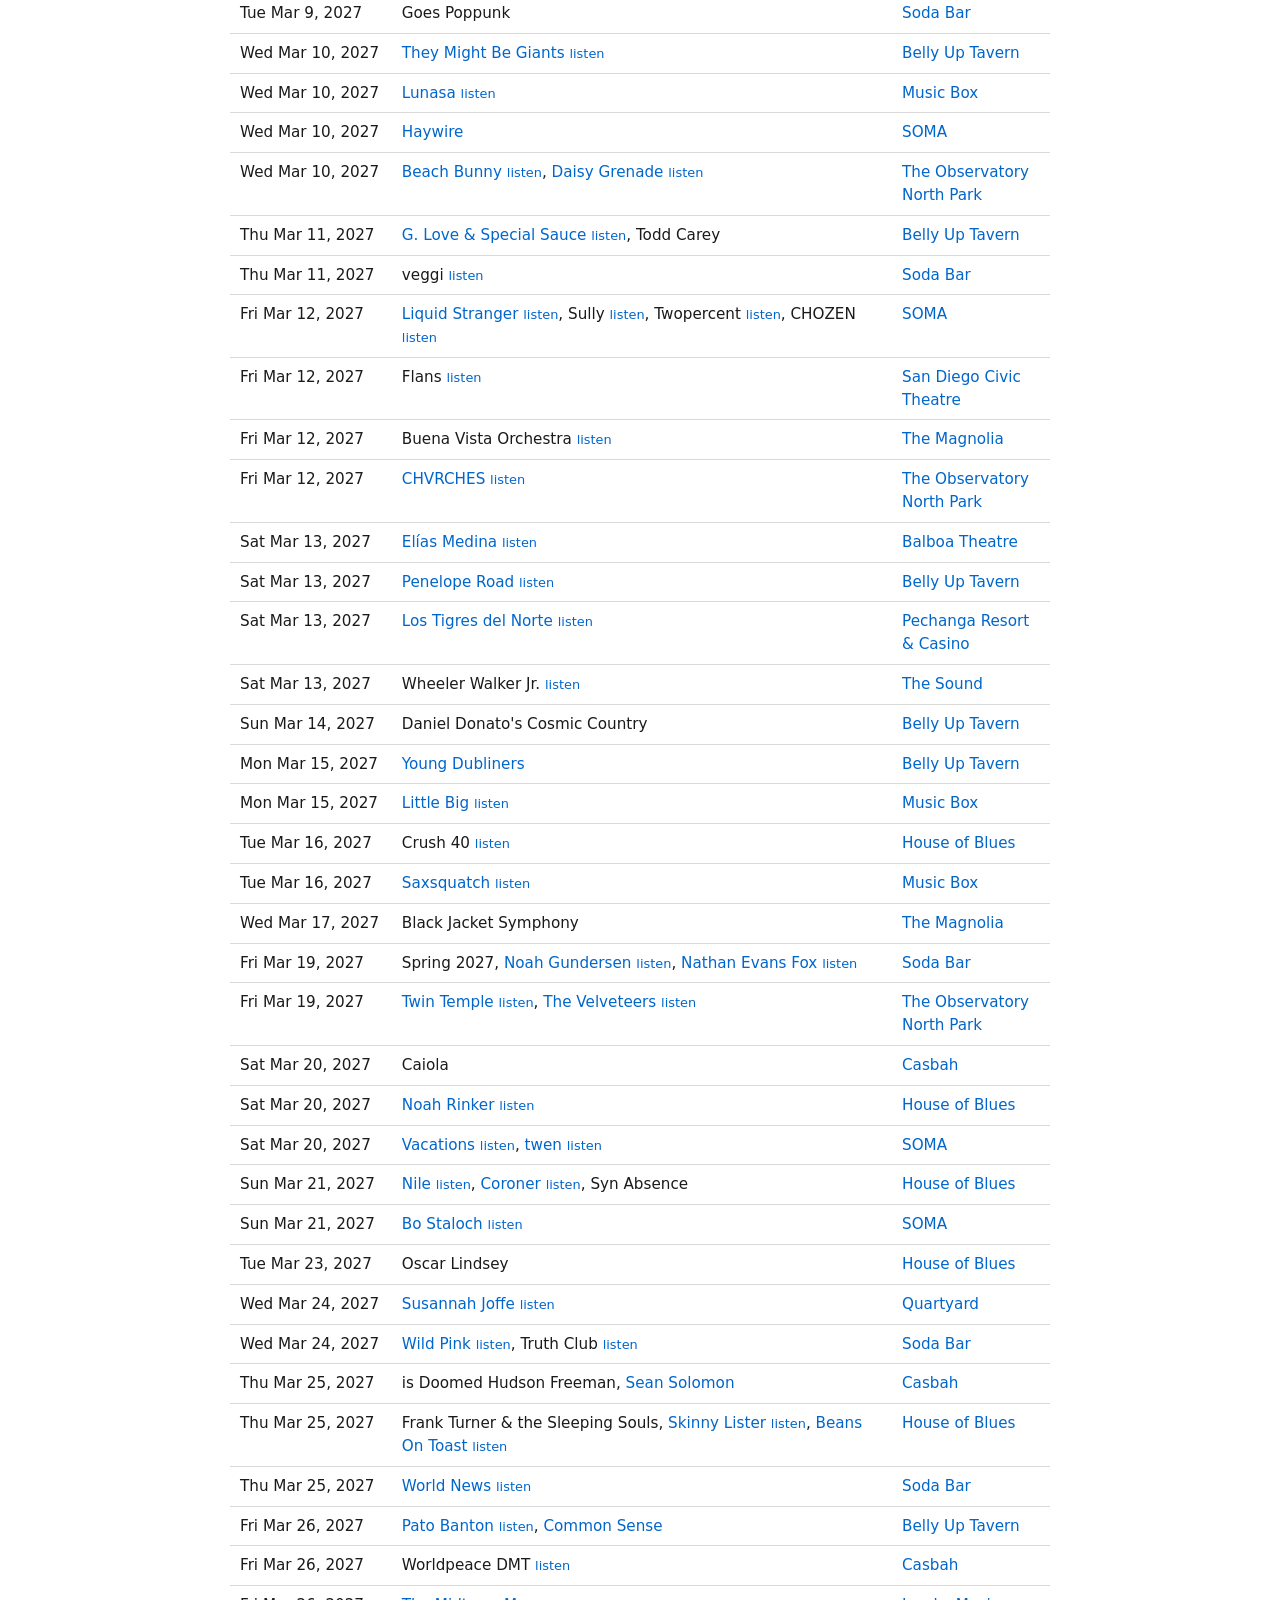
==== commit 4a3e1875: "Add cached Bandcamp song links with Spotify artist fallback Co-authored-by: Perplexity <noreply@perp" ====
--- a/index.html
+++ b/index.html
@@ -73,6 +73,7 @@
   .muted { color: var(--muted); font-size: 0.85em; }
   a { color: var(--accent); text-decoration: none; }
   a:hover { text-decoration: underline; }
+  .listen { font-size: 0.85em; white-space: nowrap; }
   .empty { padding: 30px 0; color: var(--muted); }
   footer { margin-top: 28px; font-size: 0.8rem; color: var(--muted); }
   footer p { margin: 4px 0; }
@@ -106,6 +107,7 @@
   <footer>
     <p>Listing facts collected from <a href="https://concertssd.com/" target="_blank" rel="noopener noreferrer">The List: San Diego (ConcertsSD)</a>; check their site for times, prices, and tickets.</p>
     <p>Artist names link automatically to <a href="https://musicbrainz.org/" target="_blank" rel="noopener noreferrer">MusicBrainz</a> "official homepage" results; no homepage means no link. Venue names link to official venue websites where known.</p>
+    <p>Listen opens a Bandcamp song where available, otherwise Spotify (which may require sign-in or play ads).</p>
     <p id="meta"></p>
   </footer>
 </main>
@@ -152,7 +154,13 @@
       ? show.artists : (show.performers || []).map(function (p) { return { name: p }; });
     return artists.map(function (a) {
       var url = safeURL(a.official_url);
-      return url ? '<a href="' + esc(url) + '" target="_blank" rel="noopener noreferrer">' + esc(a.name) + "</a>" : esc(a.name);
+      var name = url ? '<a href="' + esc(url) + '" target="_blank" rel="noopener noreferrer">' + esc(a.name) + "</a>" : esc(a.name);
+      var listen = safeURL(a.listen_url);
+      var title = "Listen to " + a.name + " on " + (a.listen_service || "music player") +
+        (a.listen_title ? ": " + a.listen_title : "");
+      return name + (listen ? ' <a class="listen" href="' + esc(listen) +
+        '" target="_blank" rel="noopener noreferrer" title="' + esc(title) +
+        '" aria-label="' + esc(title) + '">listen</a>' : "");
     }).join(", ");
   }
 
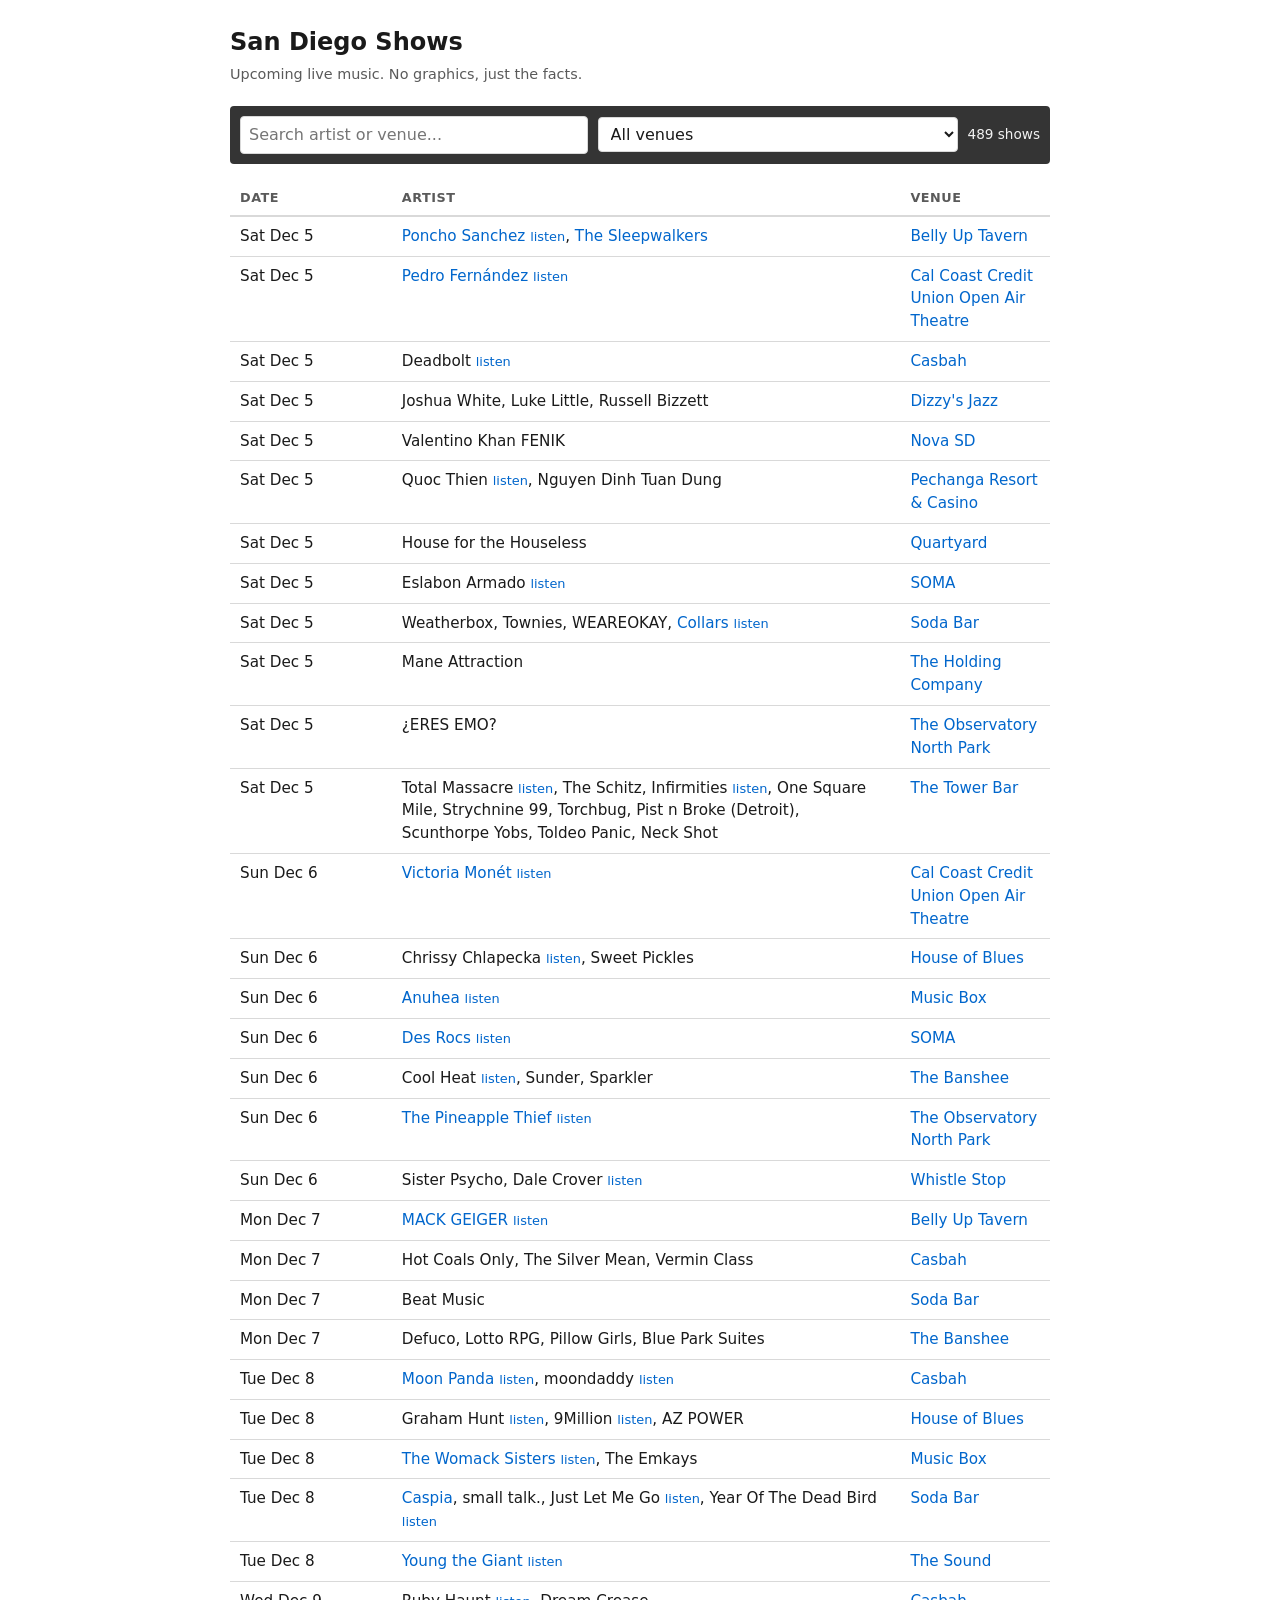
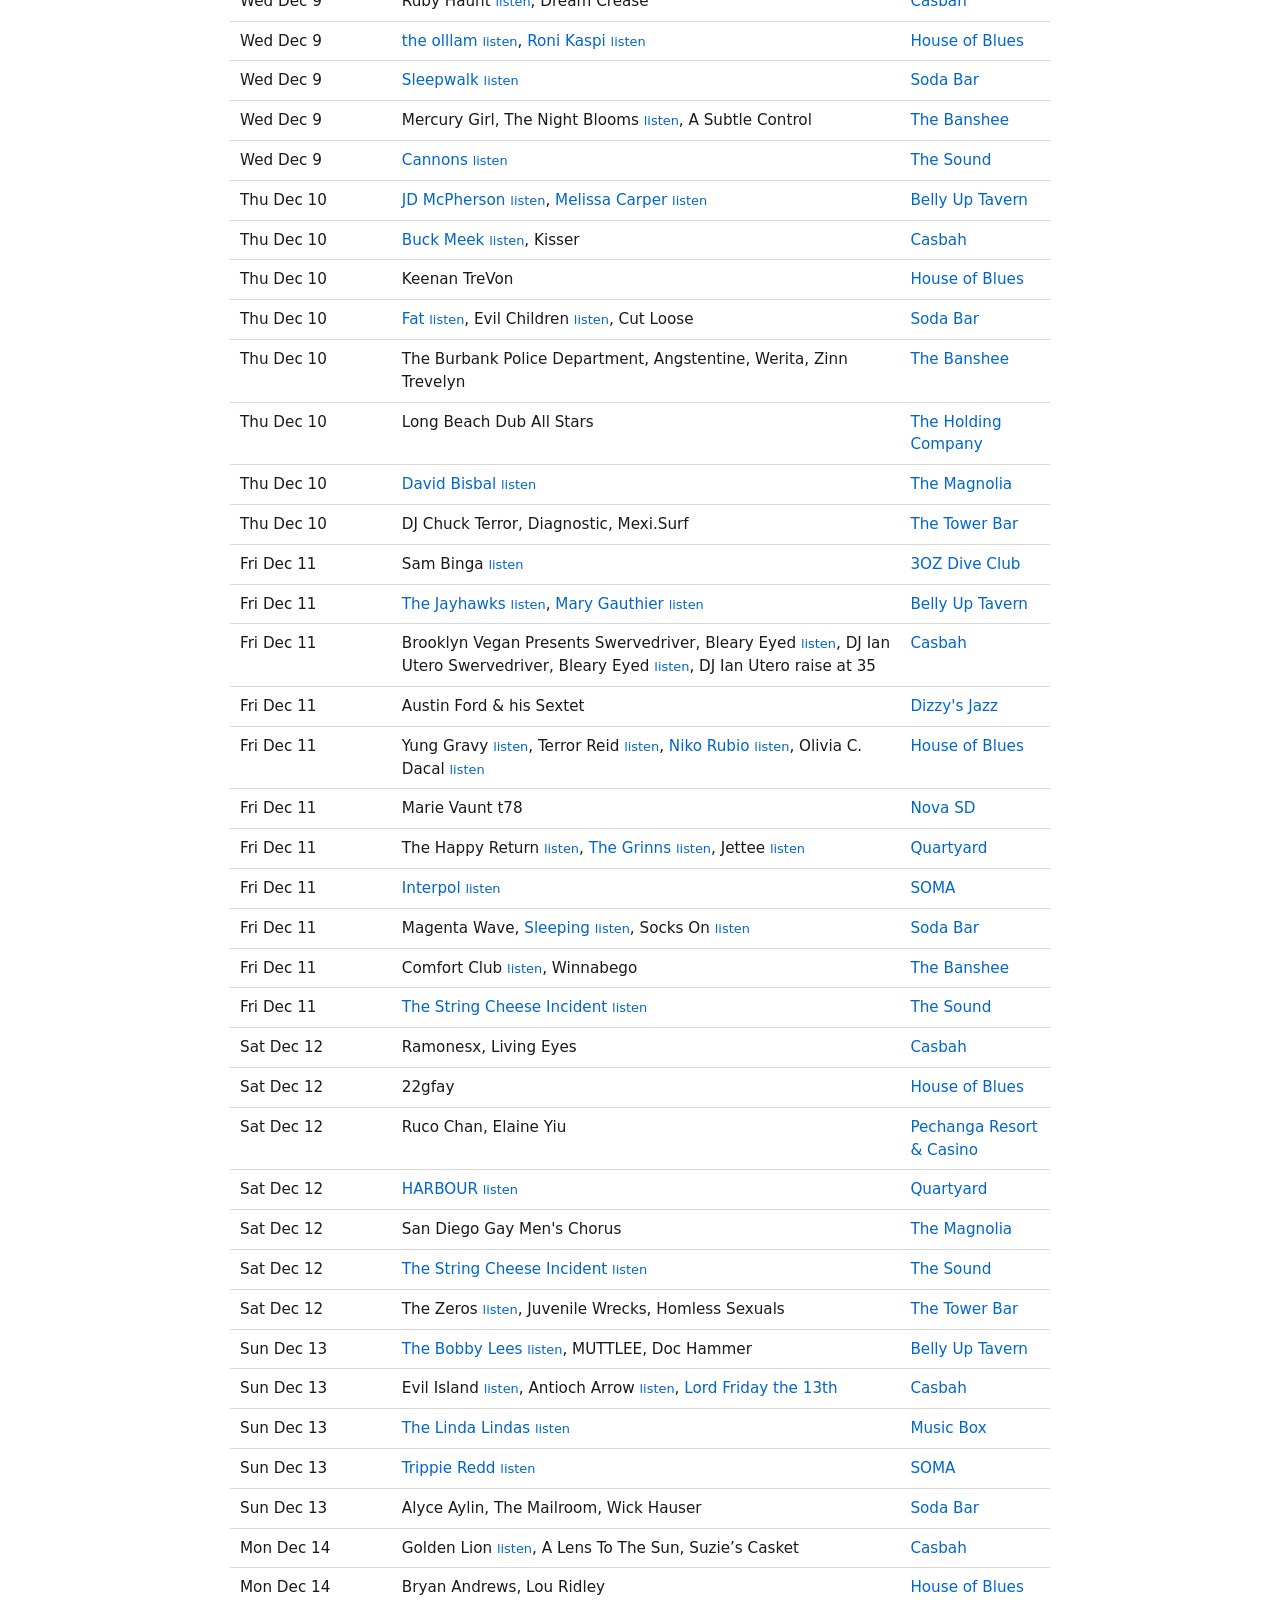
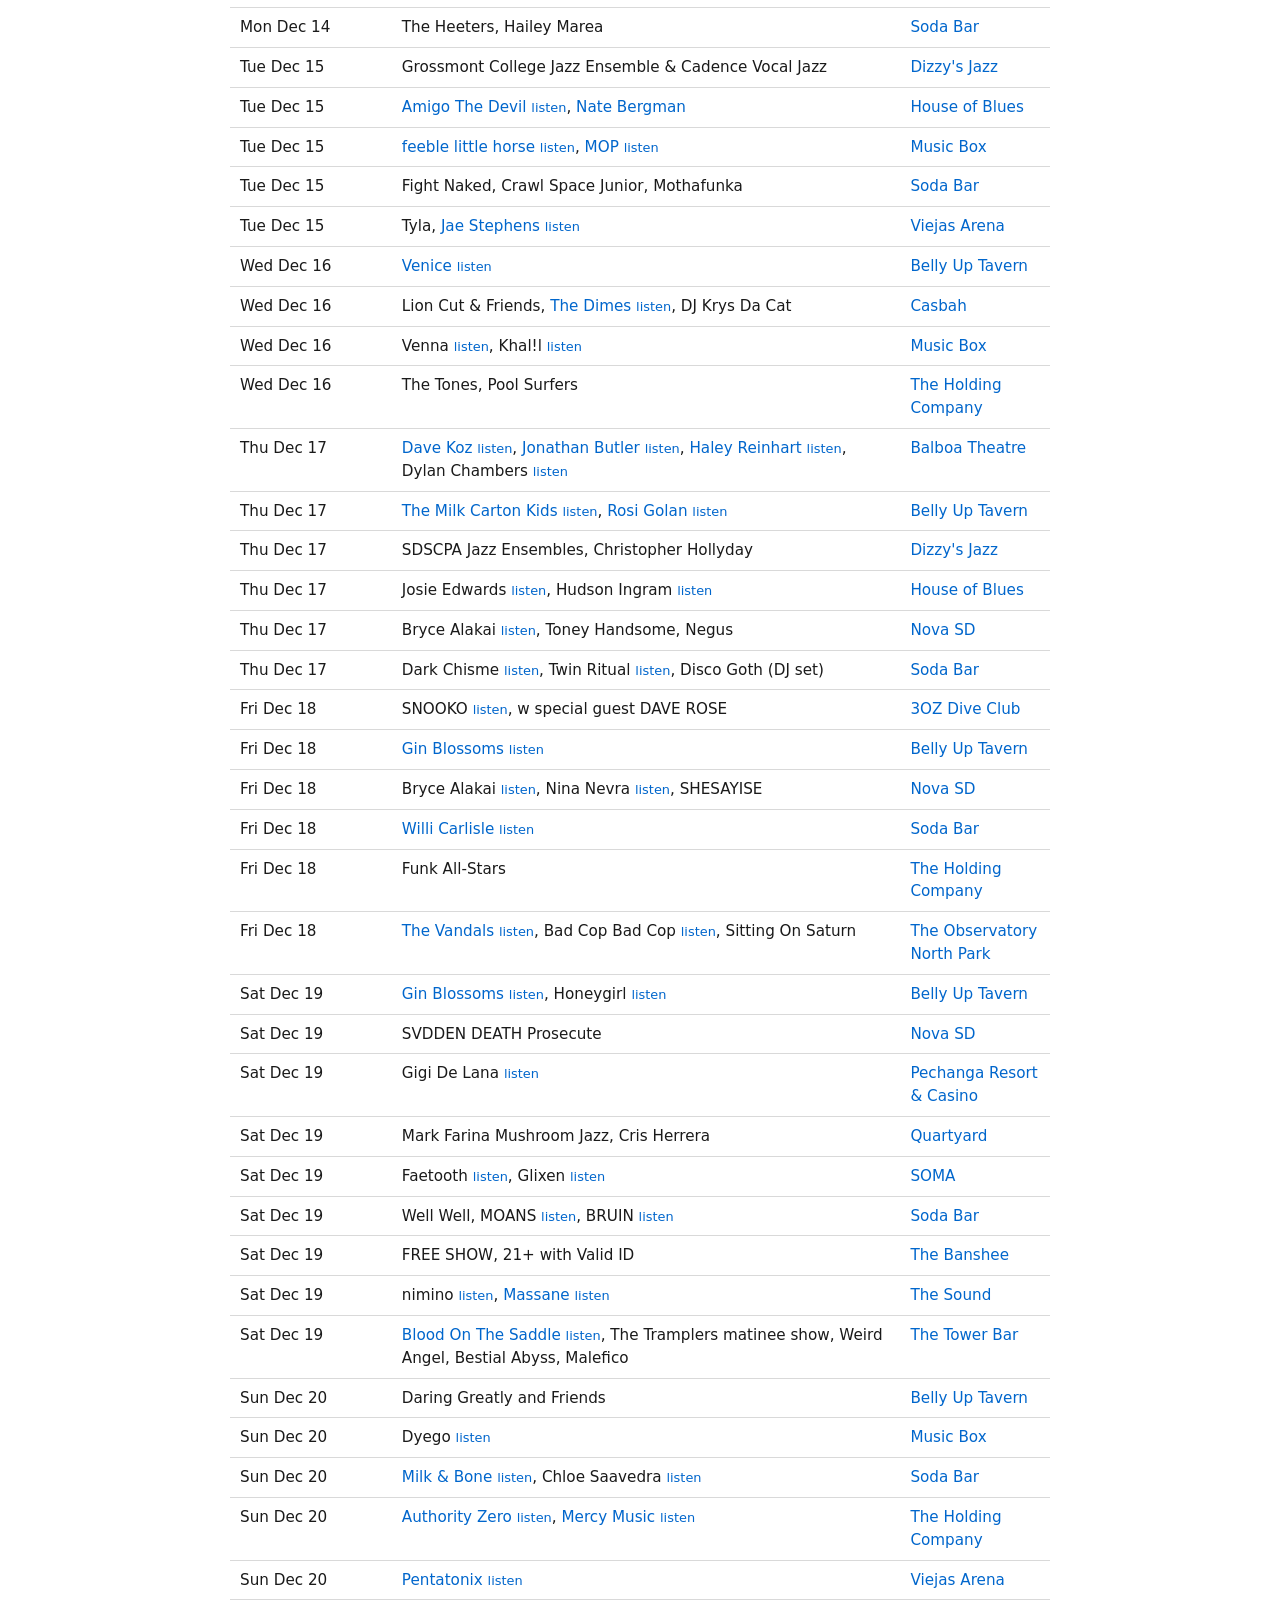
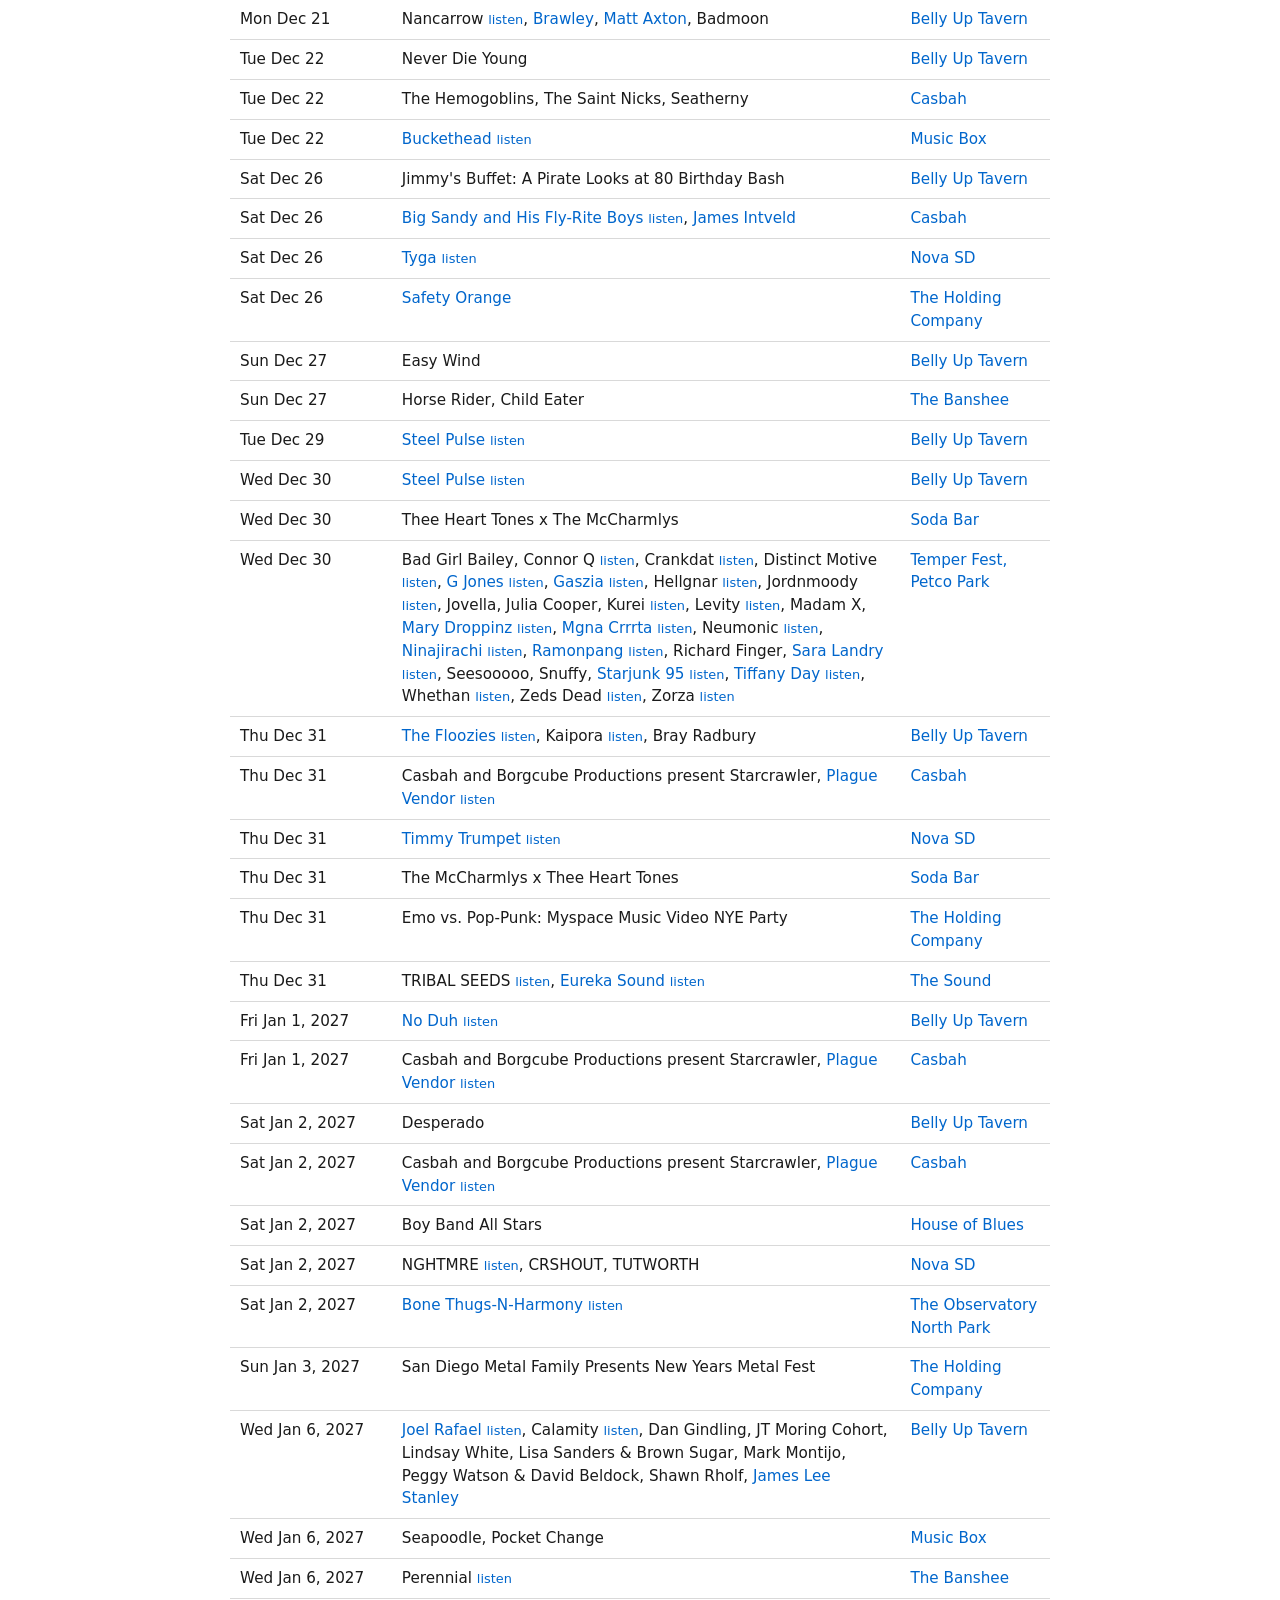
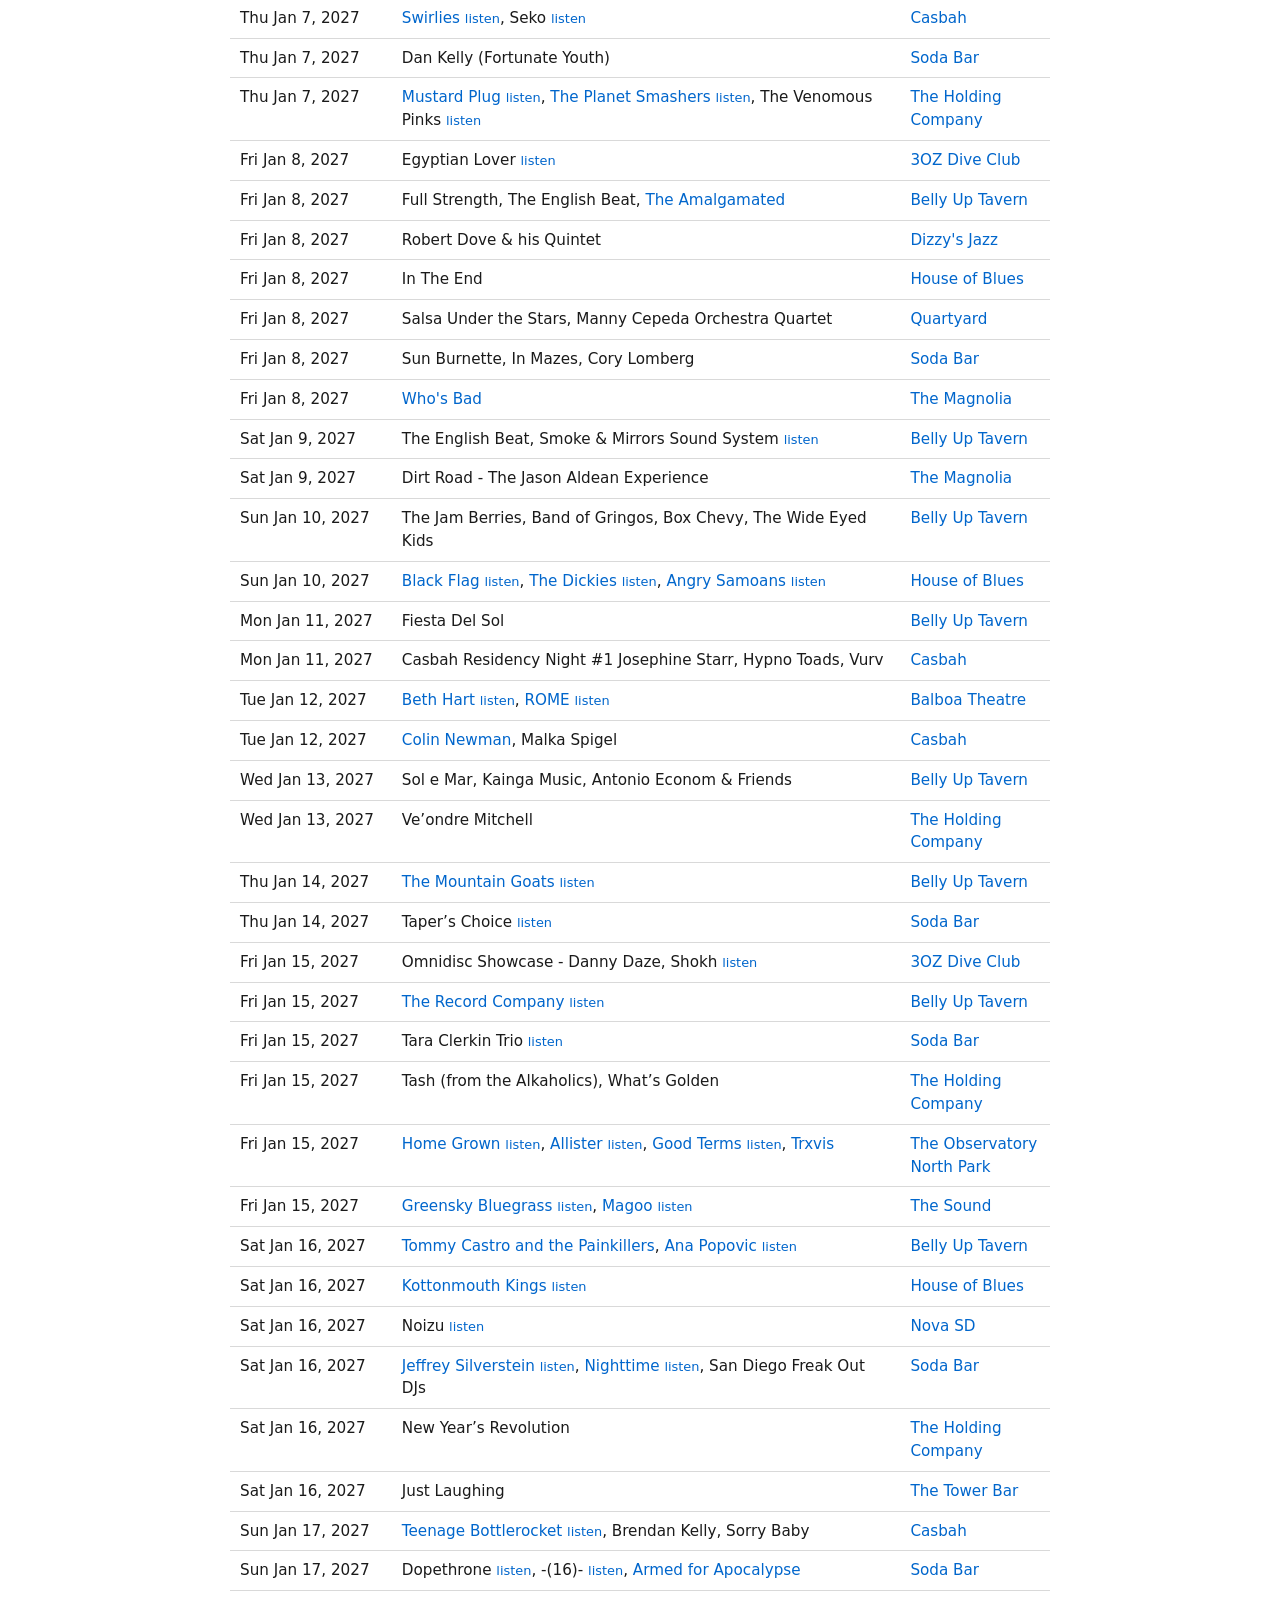
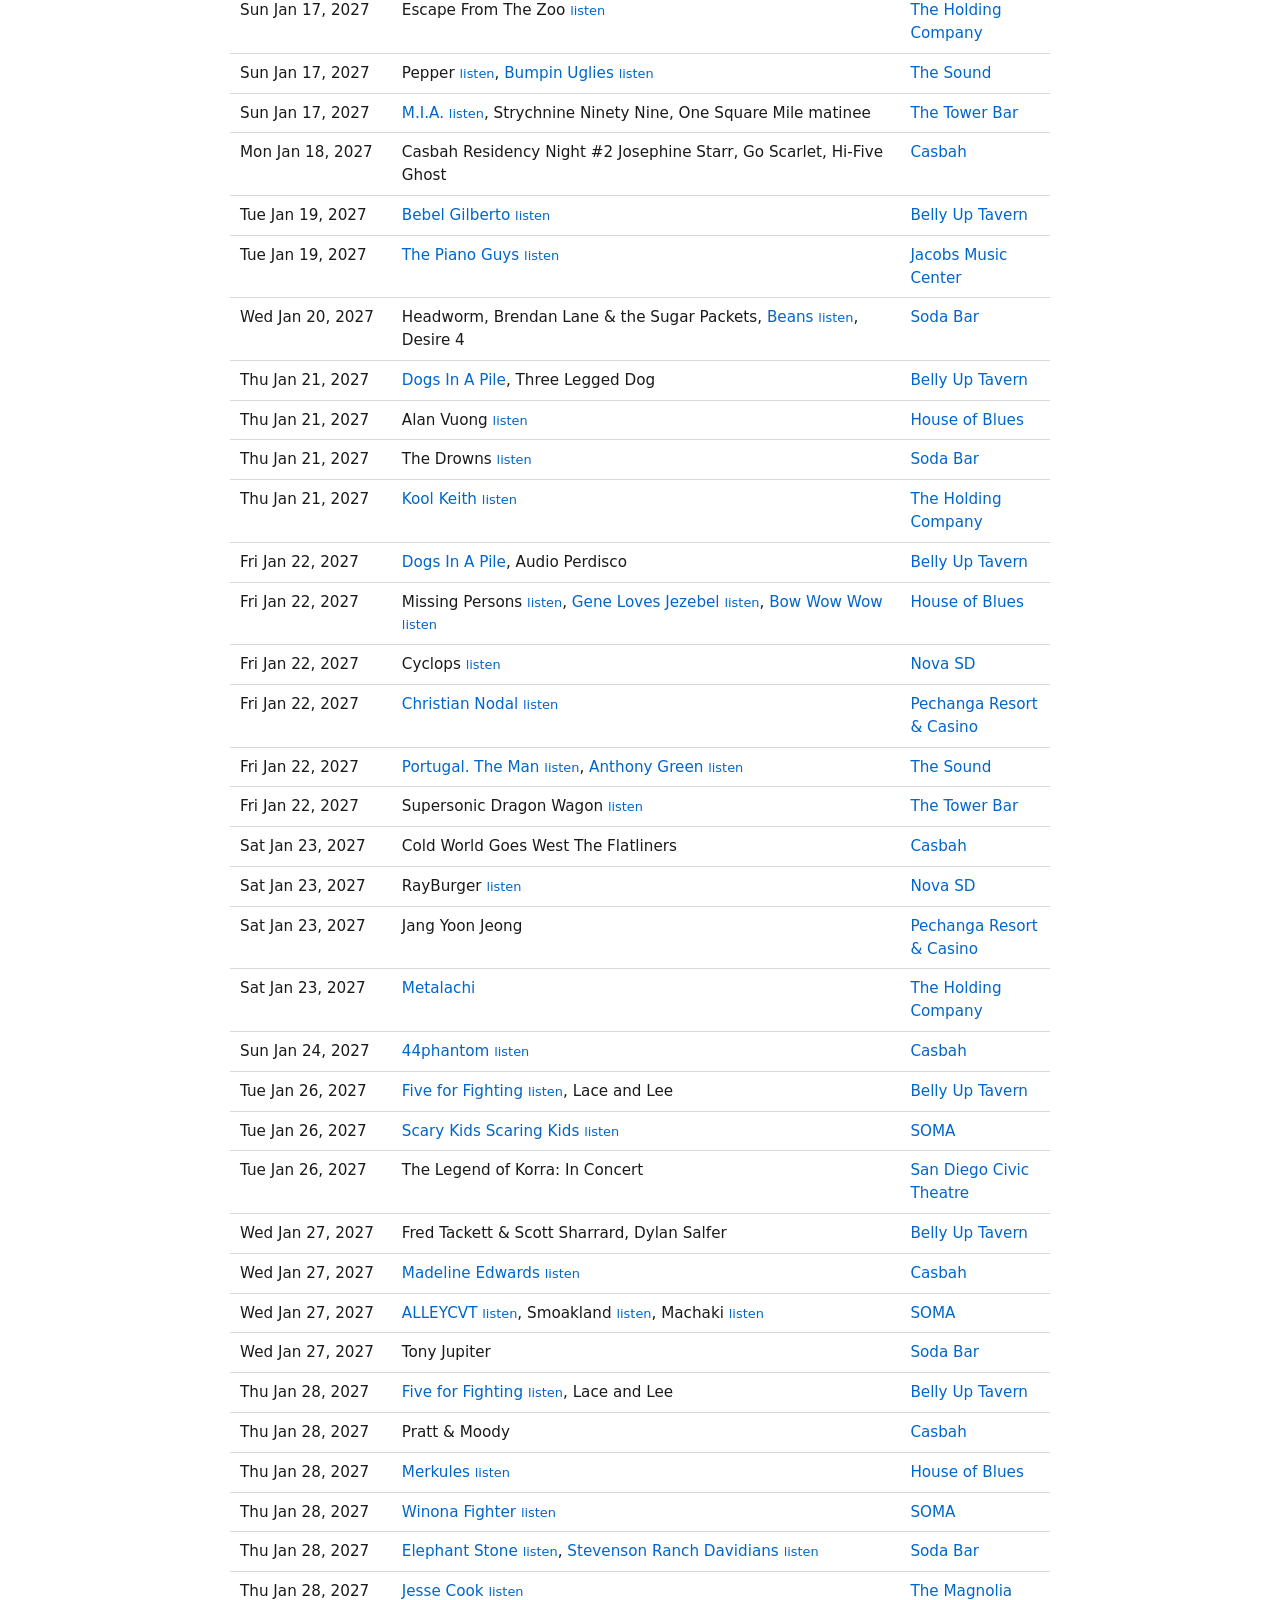
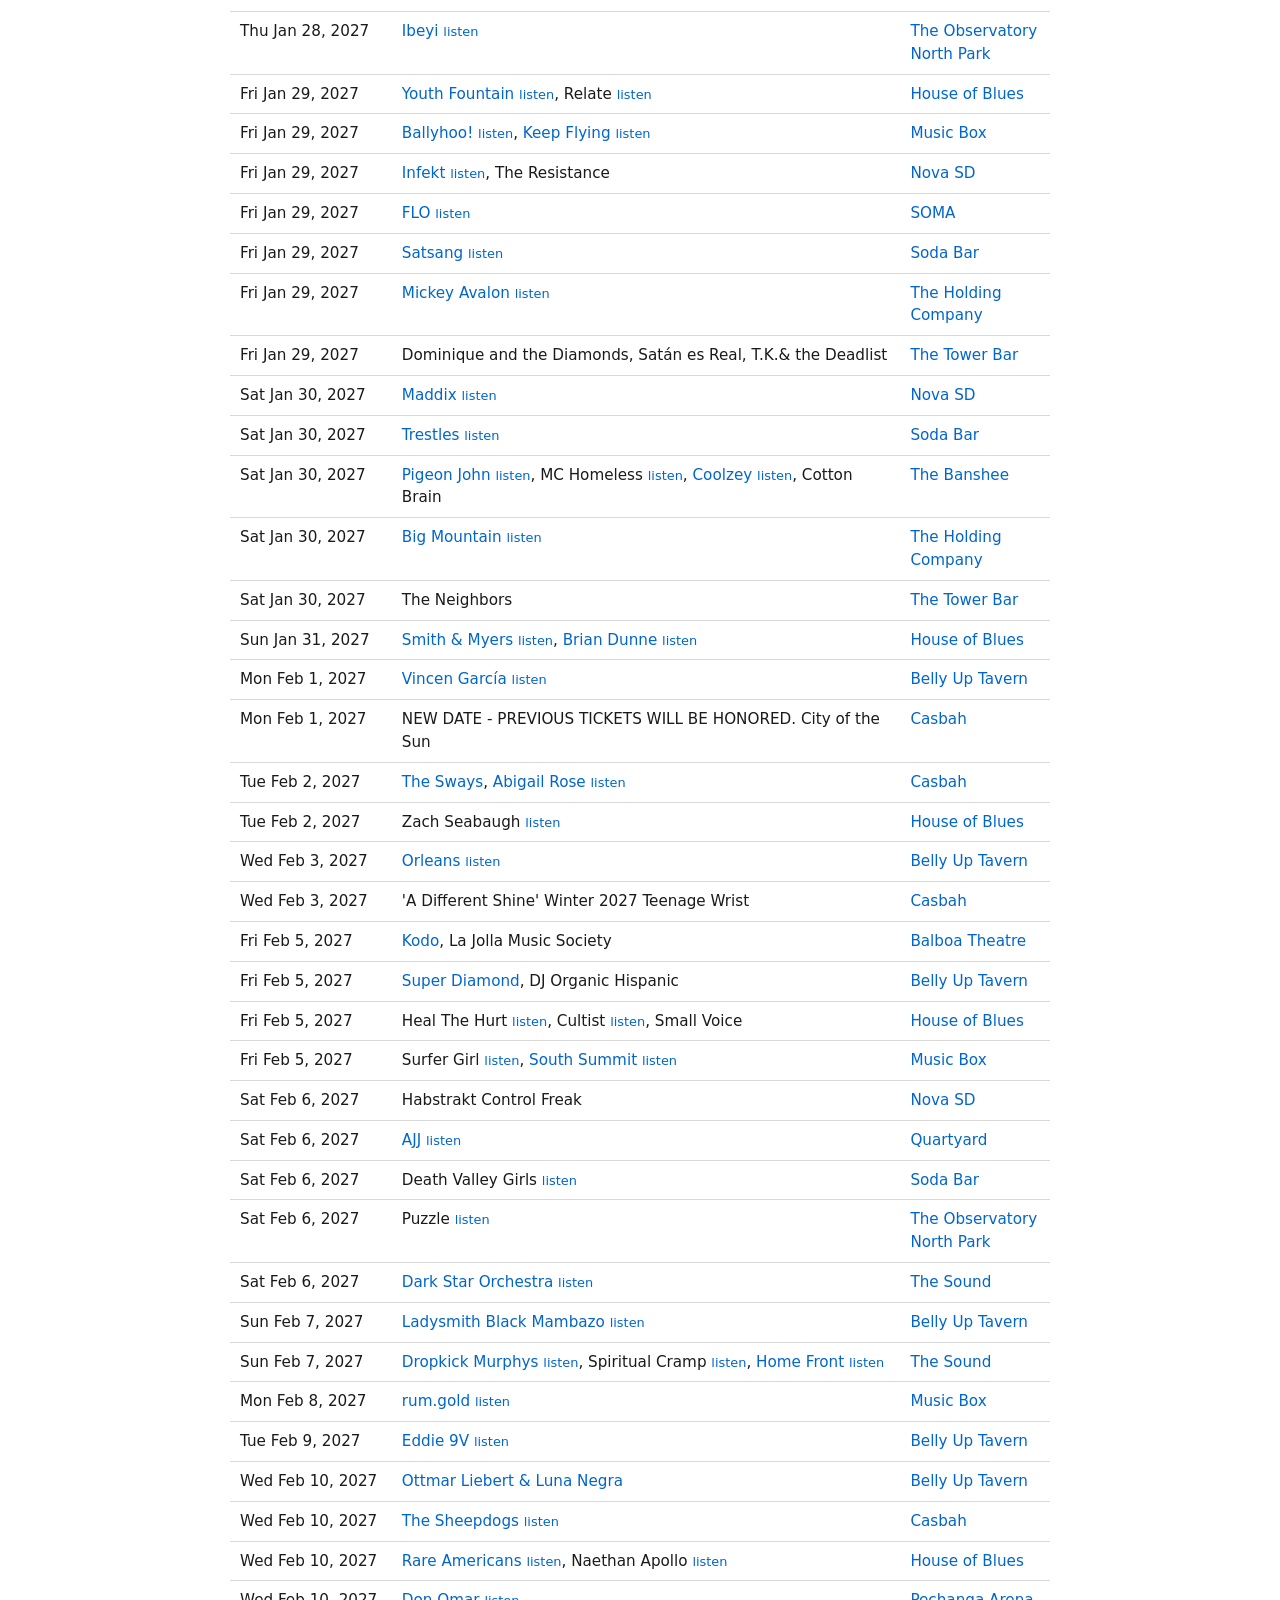
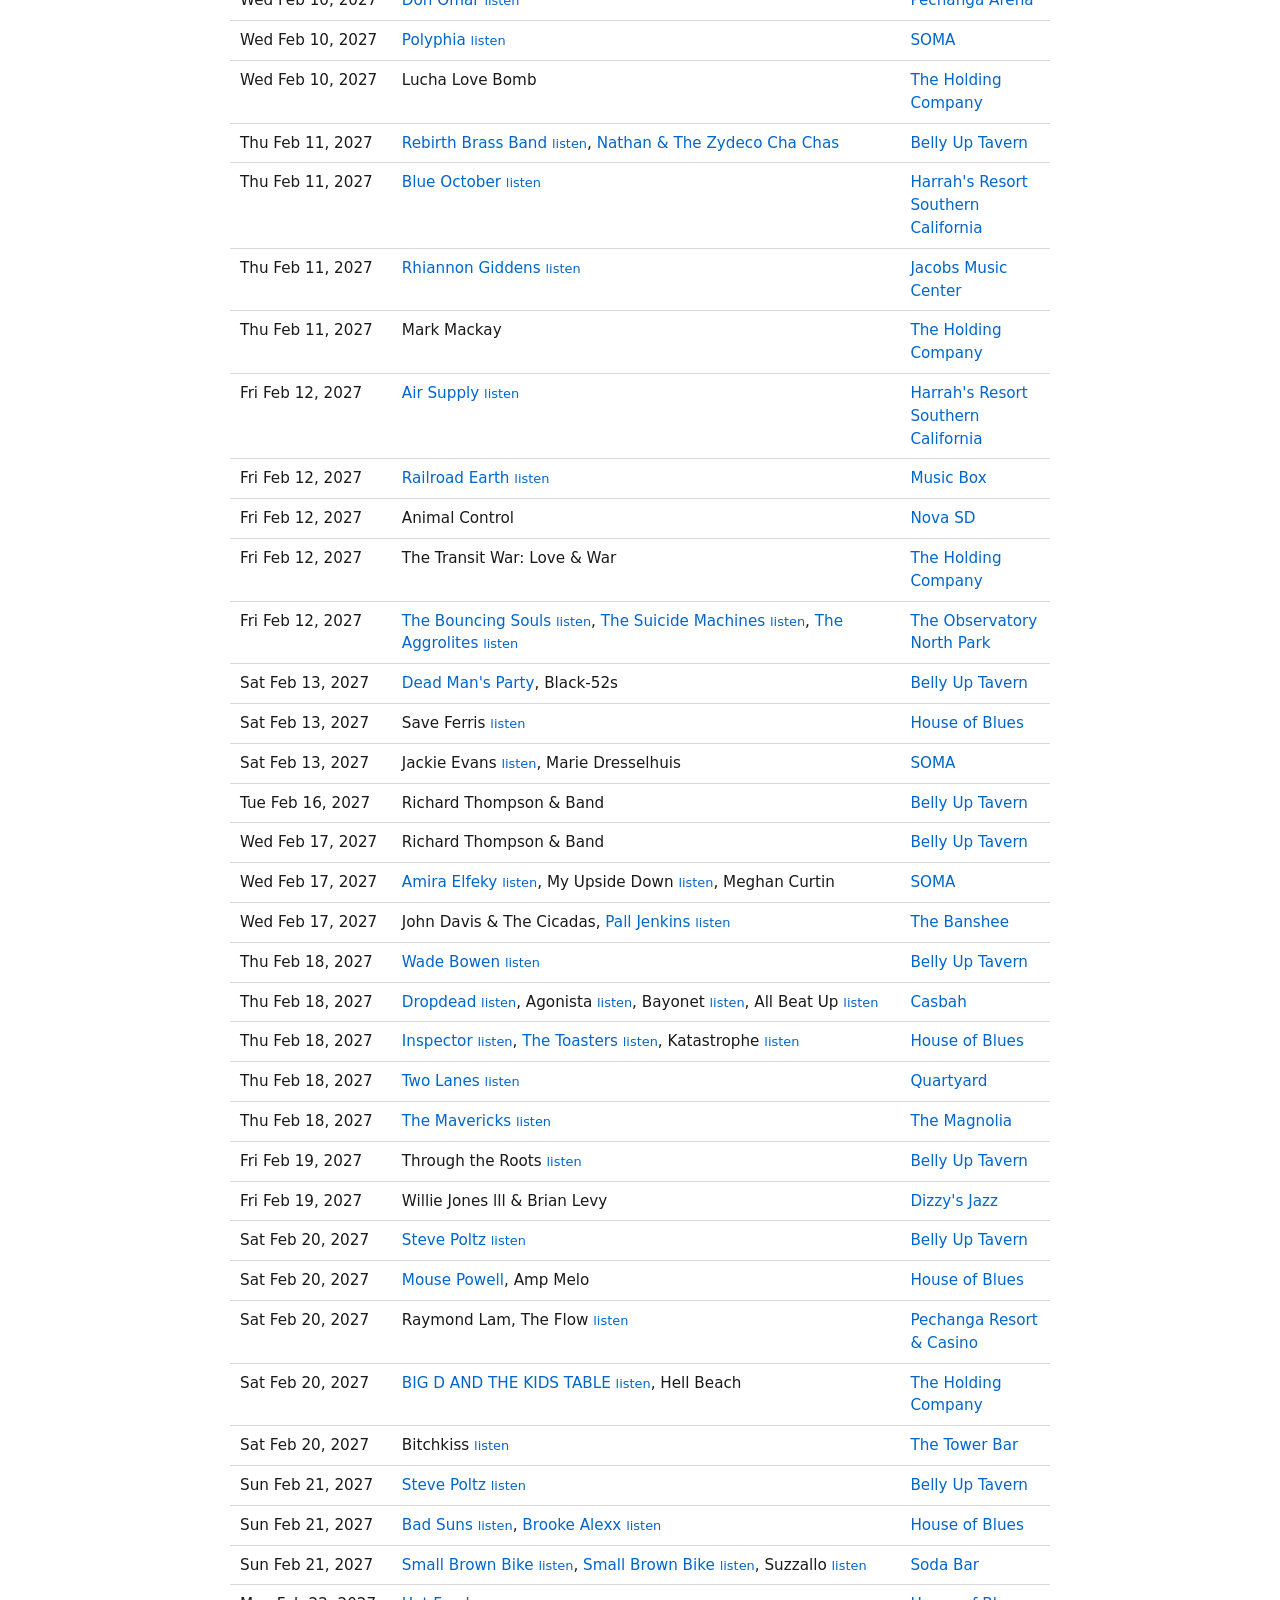
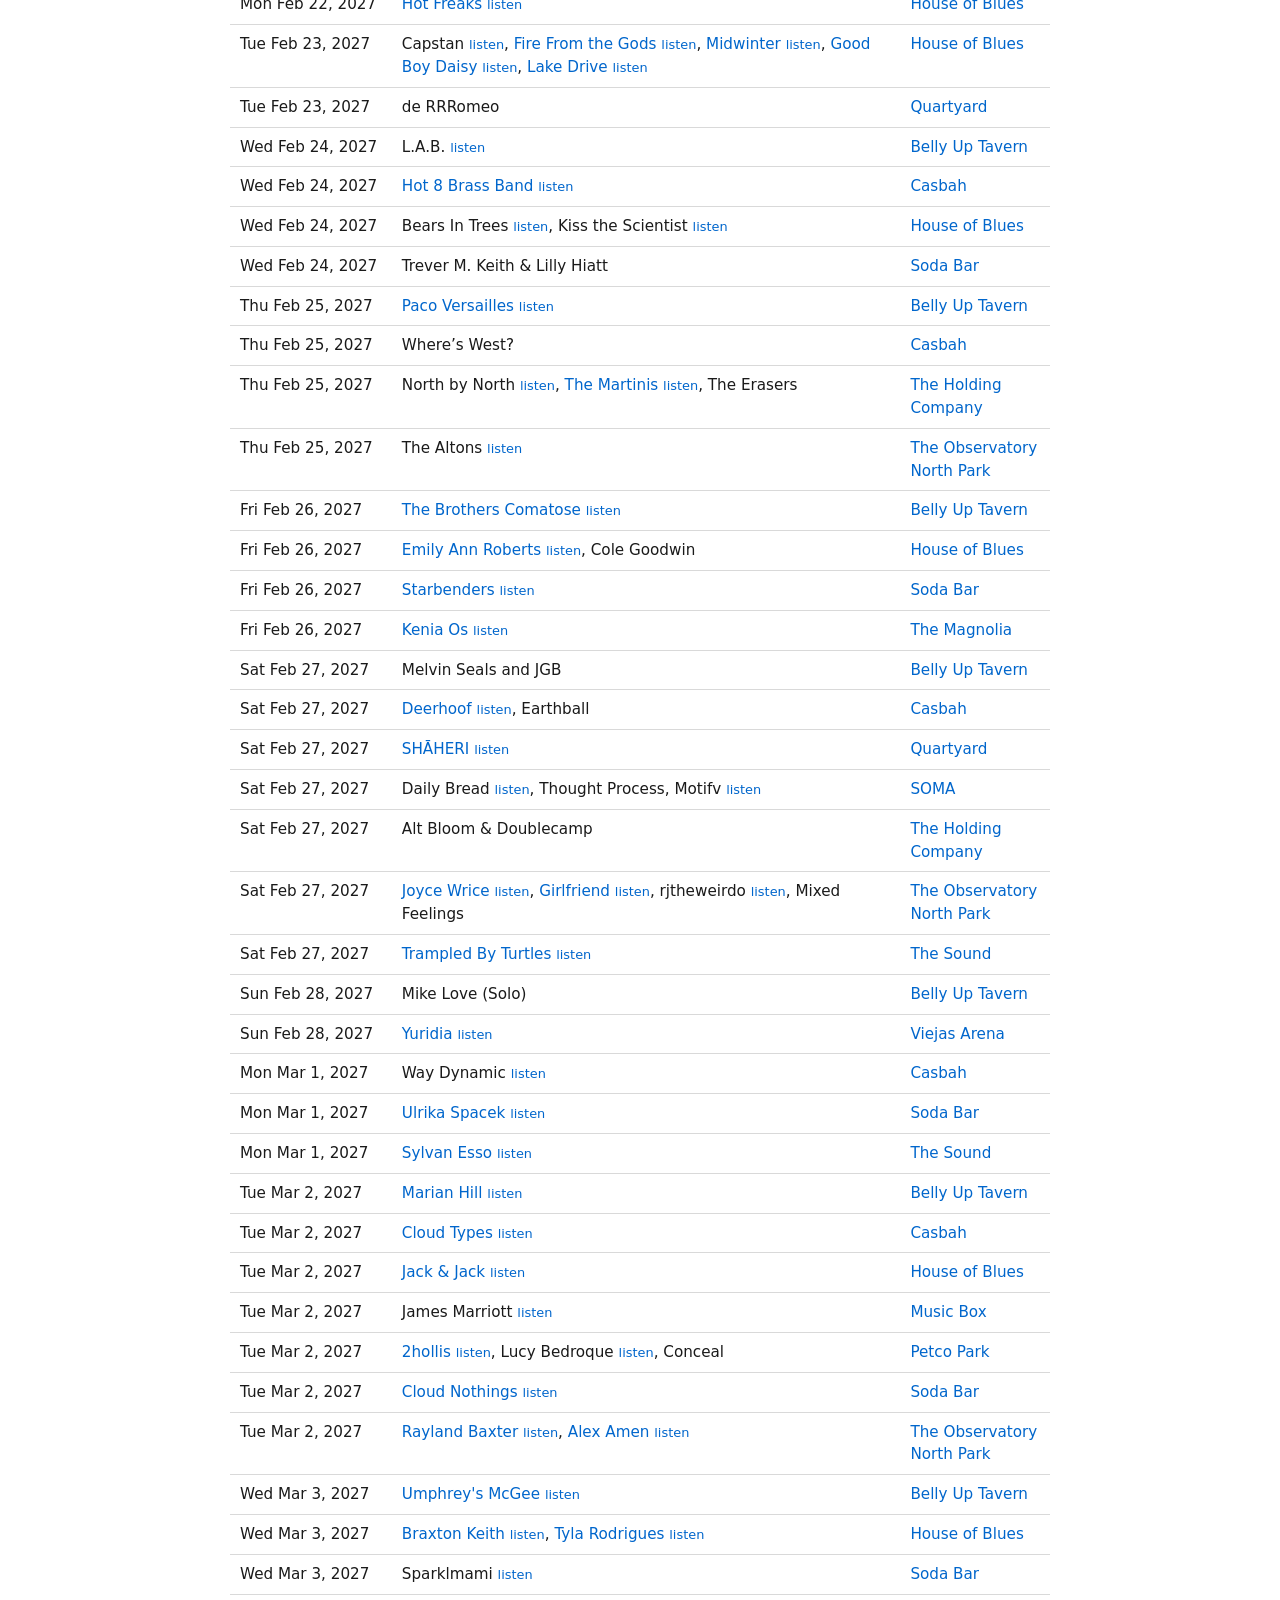
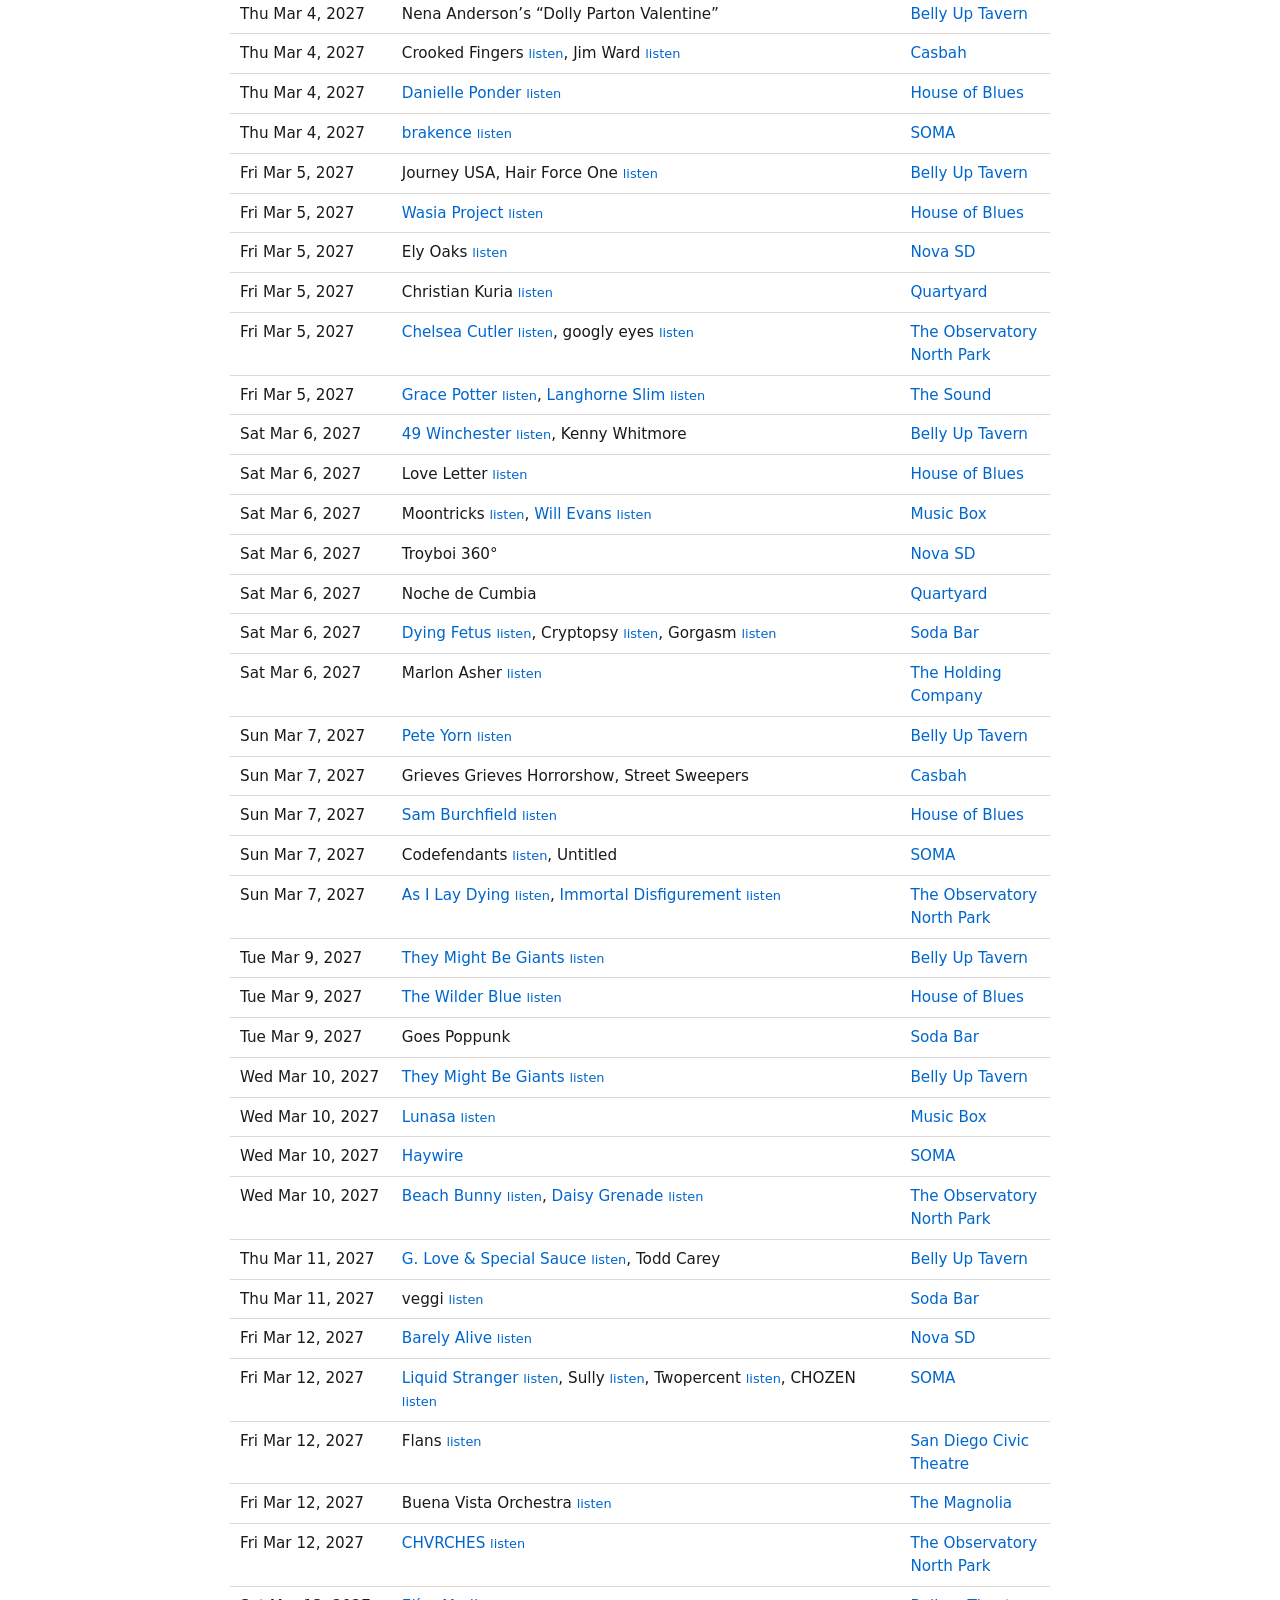
==== commit 2b4a6d43: "Pin the search controls on scroll Co-authored-by: Perplexity <noreply@perplexity.ai>" ====
--- a/index.html
+++ b/index.html
@@ -25,6 +25,7 @@
     }
   }
   * { box-sizing: border-box; }
+  html { scroll-padding-top: 72px; }
   body {
     margin: 0;
     font-family: system-ui, -apple-system, "Segoe UI", Roboto, Helvetica, Arial, sans-serif;
@@ -37,19 +38,25 @@
   h1 { font-size: 1.5rem; margin: 0 0 4px; }
   .sub { color: var(--muted); font-size: 0.9rem; margin: 0 0 20px; }
   .controls {
+    position: sticky; top: 0; z-index: 1;
     display: flex; flex-wrap: wrap; gap: 10px; align-items: center;
-    margin-bottom: 16px;
+    margin-bottom: 16px; padding: 10px;
+    background: #343434; border-radius: 4px;
   }
   .controls input[type="search"], .controls select {
     font: inherit; color: var(--text); background: var(--bg);
     border: 1px solid var(--line); border-radius: 4px; padding: 6px 8px;
   }
-  .controls input[type="search"] { min-width: 220px; flex: 1; }
-  .legend { font-size: 0.85rem; color: var(--muted); margin-left: auto; }
+  .controls input[type="search"] { min-width: 0; flex: 1; }
+  .controls select { max-width: 45%; }
+  .controls :focus-visible { outline: 2px solid #89c2ff; outline-offset: 2px; }
+  .legend { font-size: 0.85rem; color: #f2f2f2; margin-left: auto; white-space: nowrap; }
   .table-wrap { overflow-x: auto; }
   table { border-collapse: collapse; width: 100%; min-width: 560px; font-size: 0.95rem; }
   th, td { text-align: left; padding: 8px 10px; border-bottom: 1px solid var(--line); vertical-align: top; }
   @media (max-width: 640px) {
+    html { scroll-padding-top: 144px; }
+    .controls input[type="search"], .controls select { flex: 0 0 100%; max-width: 100%; }
     .table-wrap { overflow-x: visible; }
     table { min-width: 0; }
     thead { display: none; }
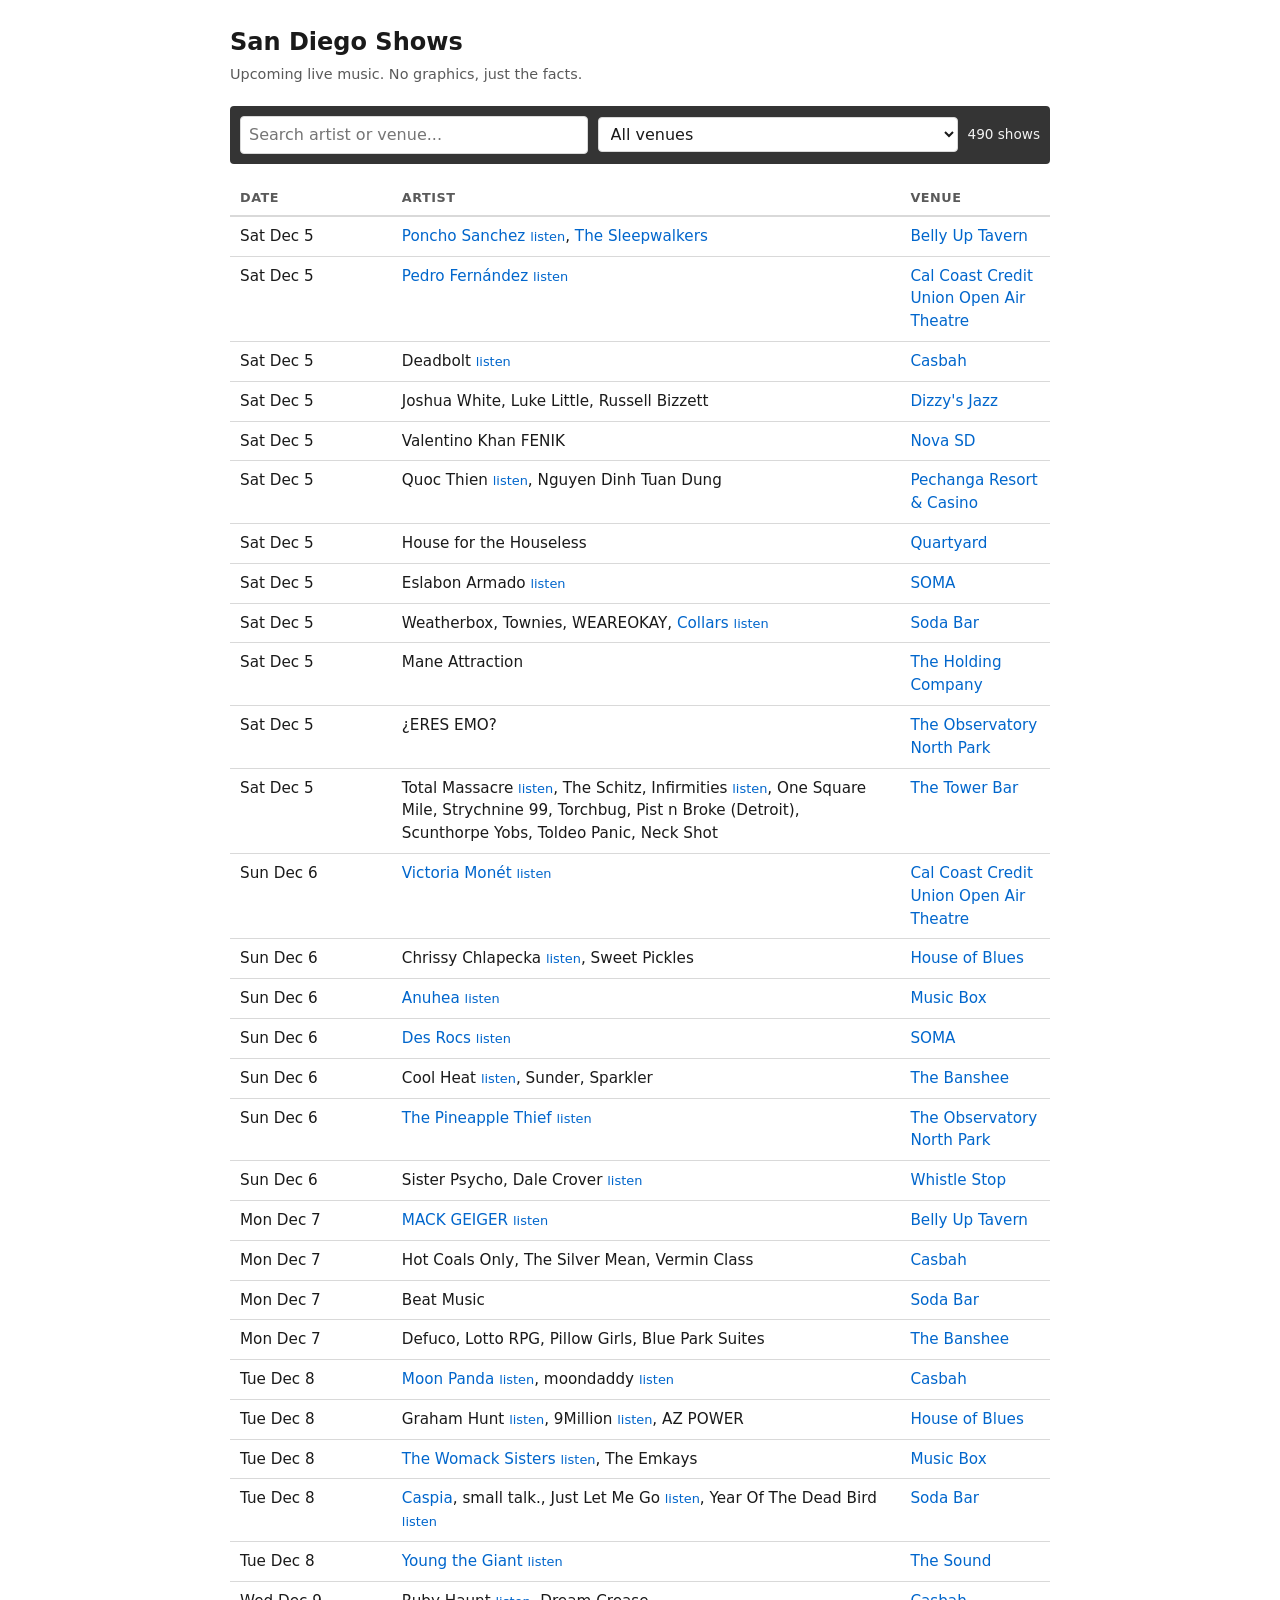
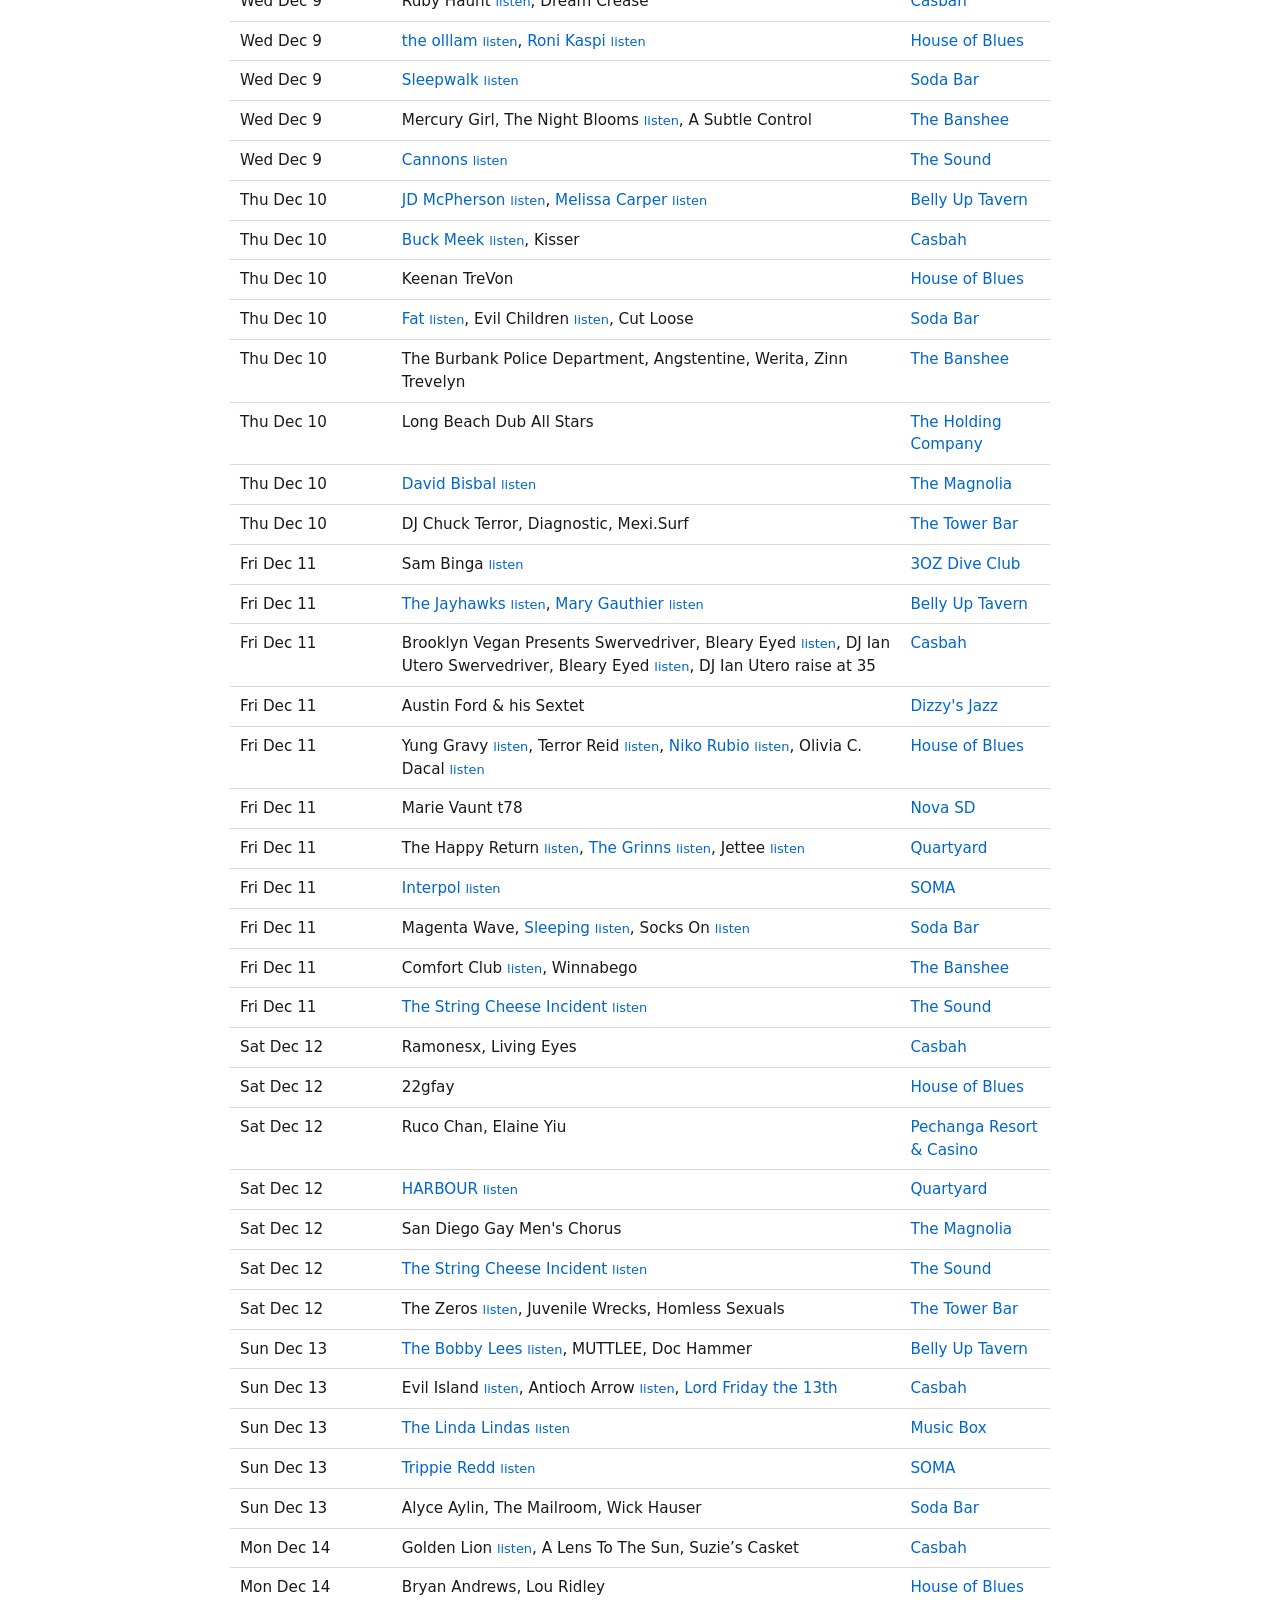
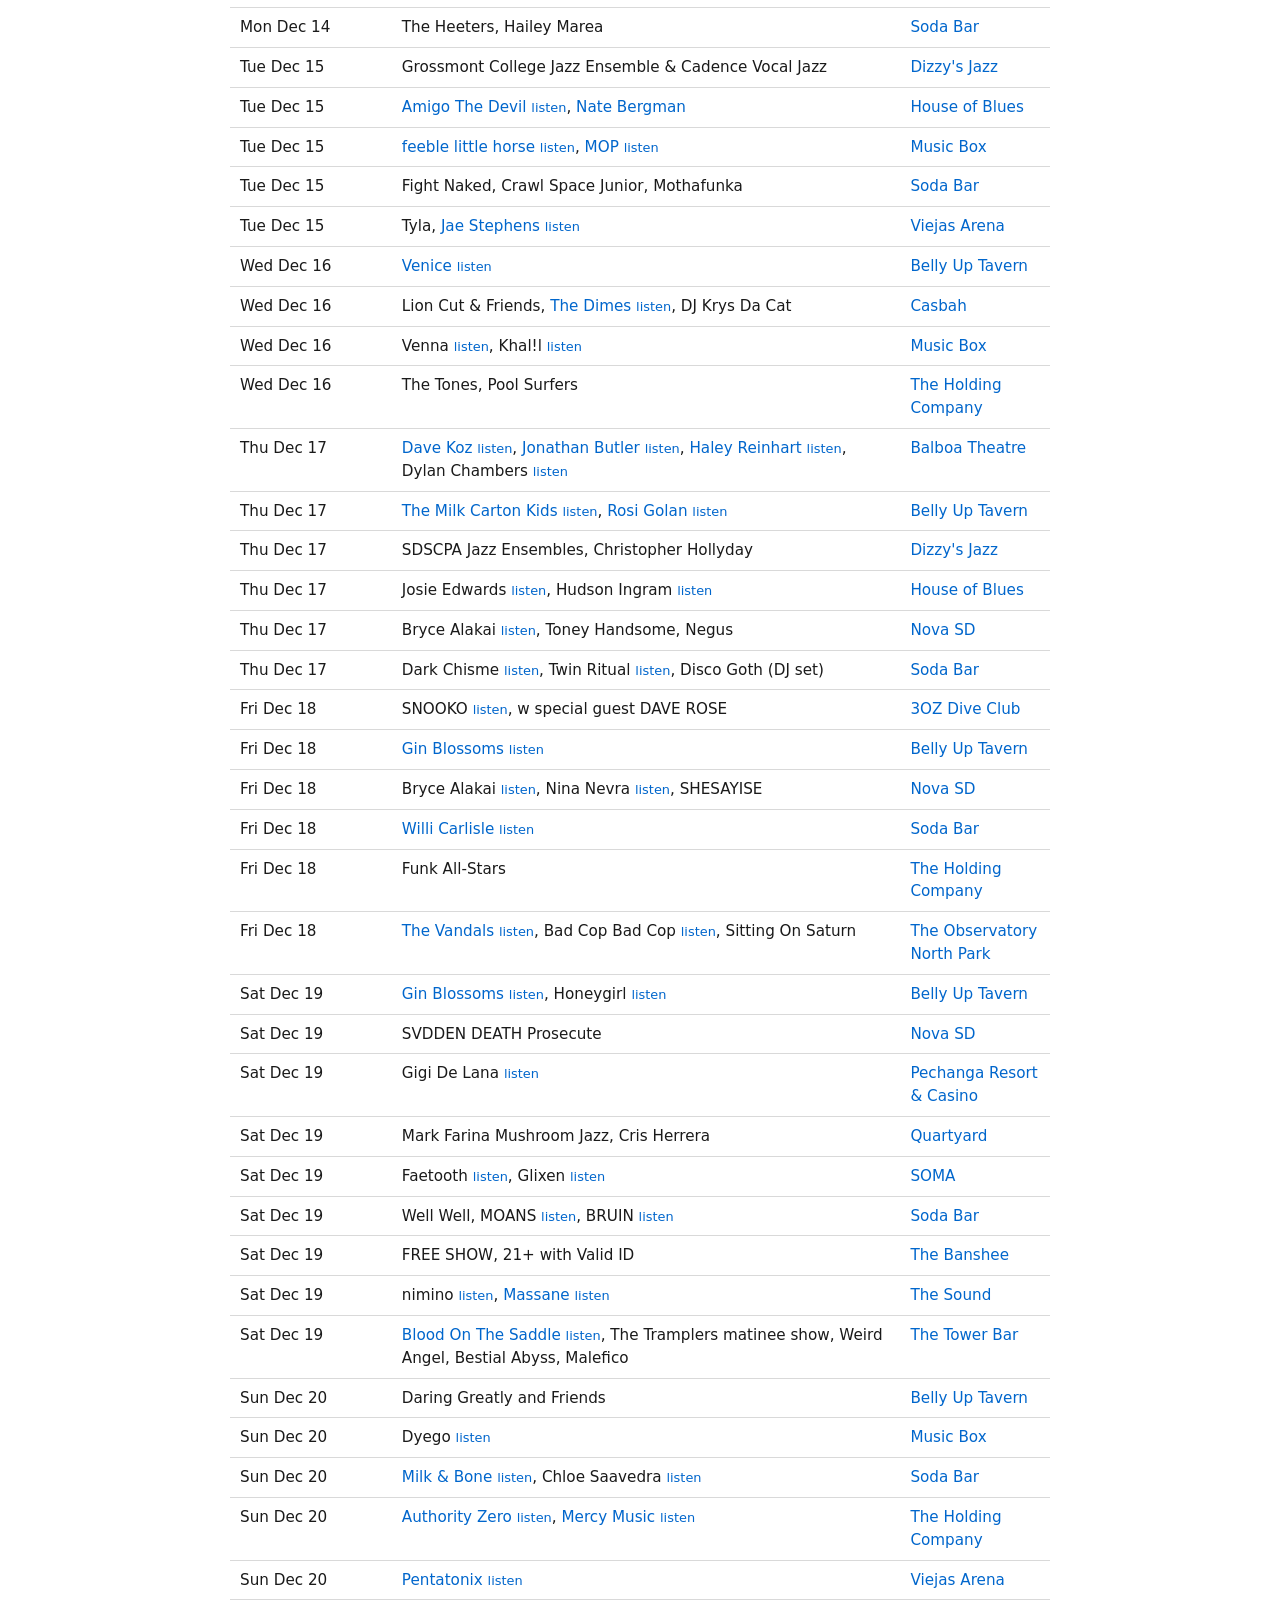
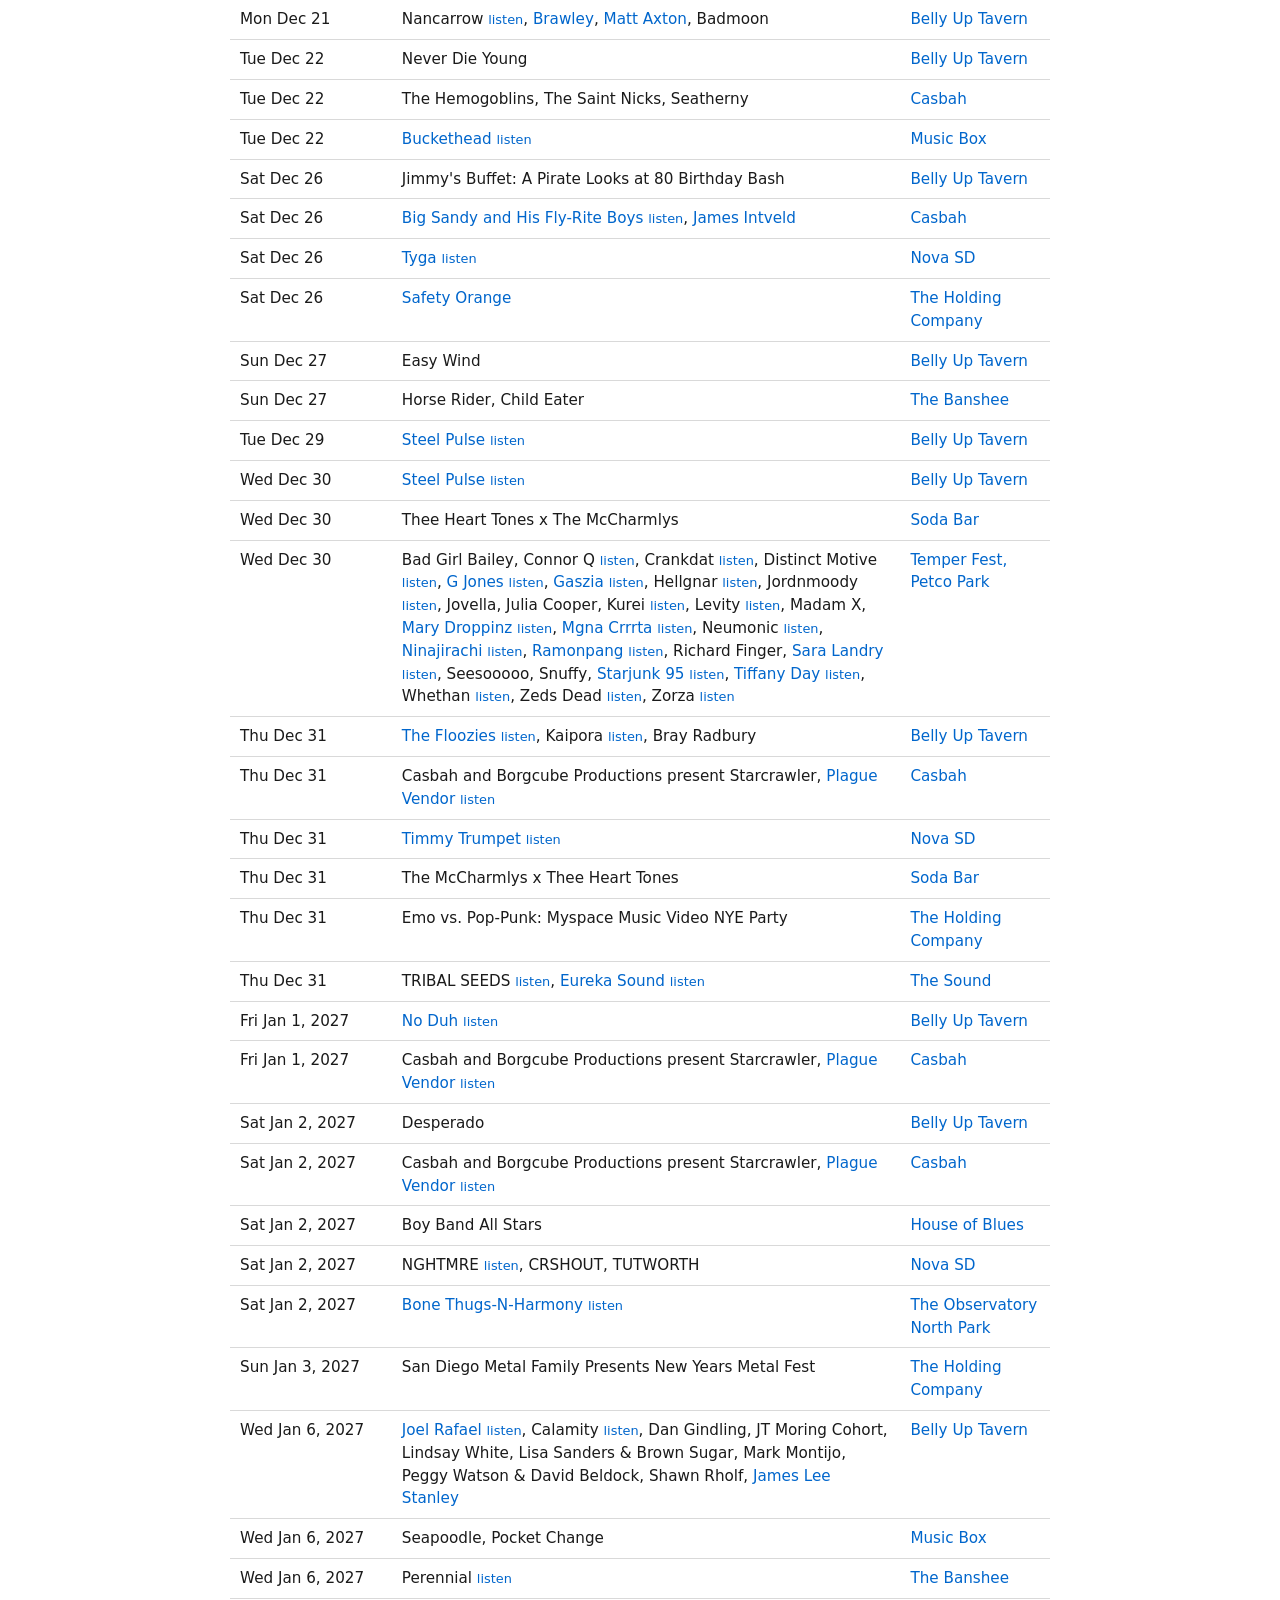
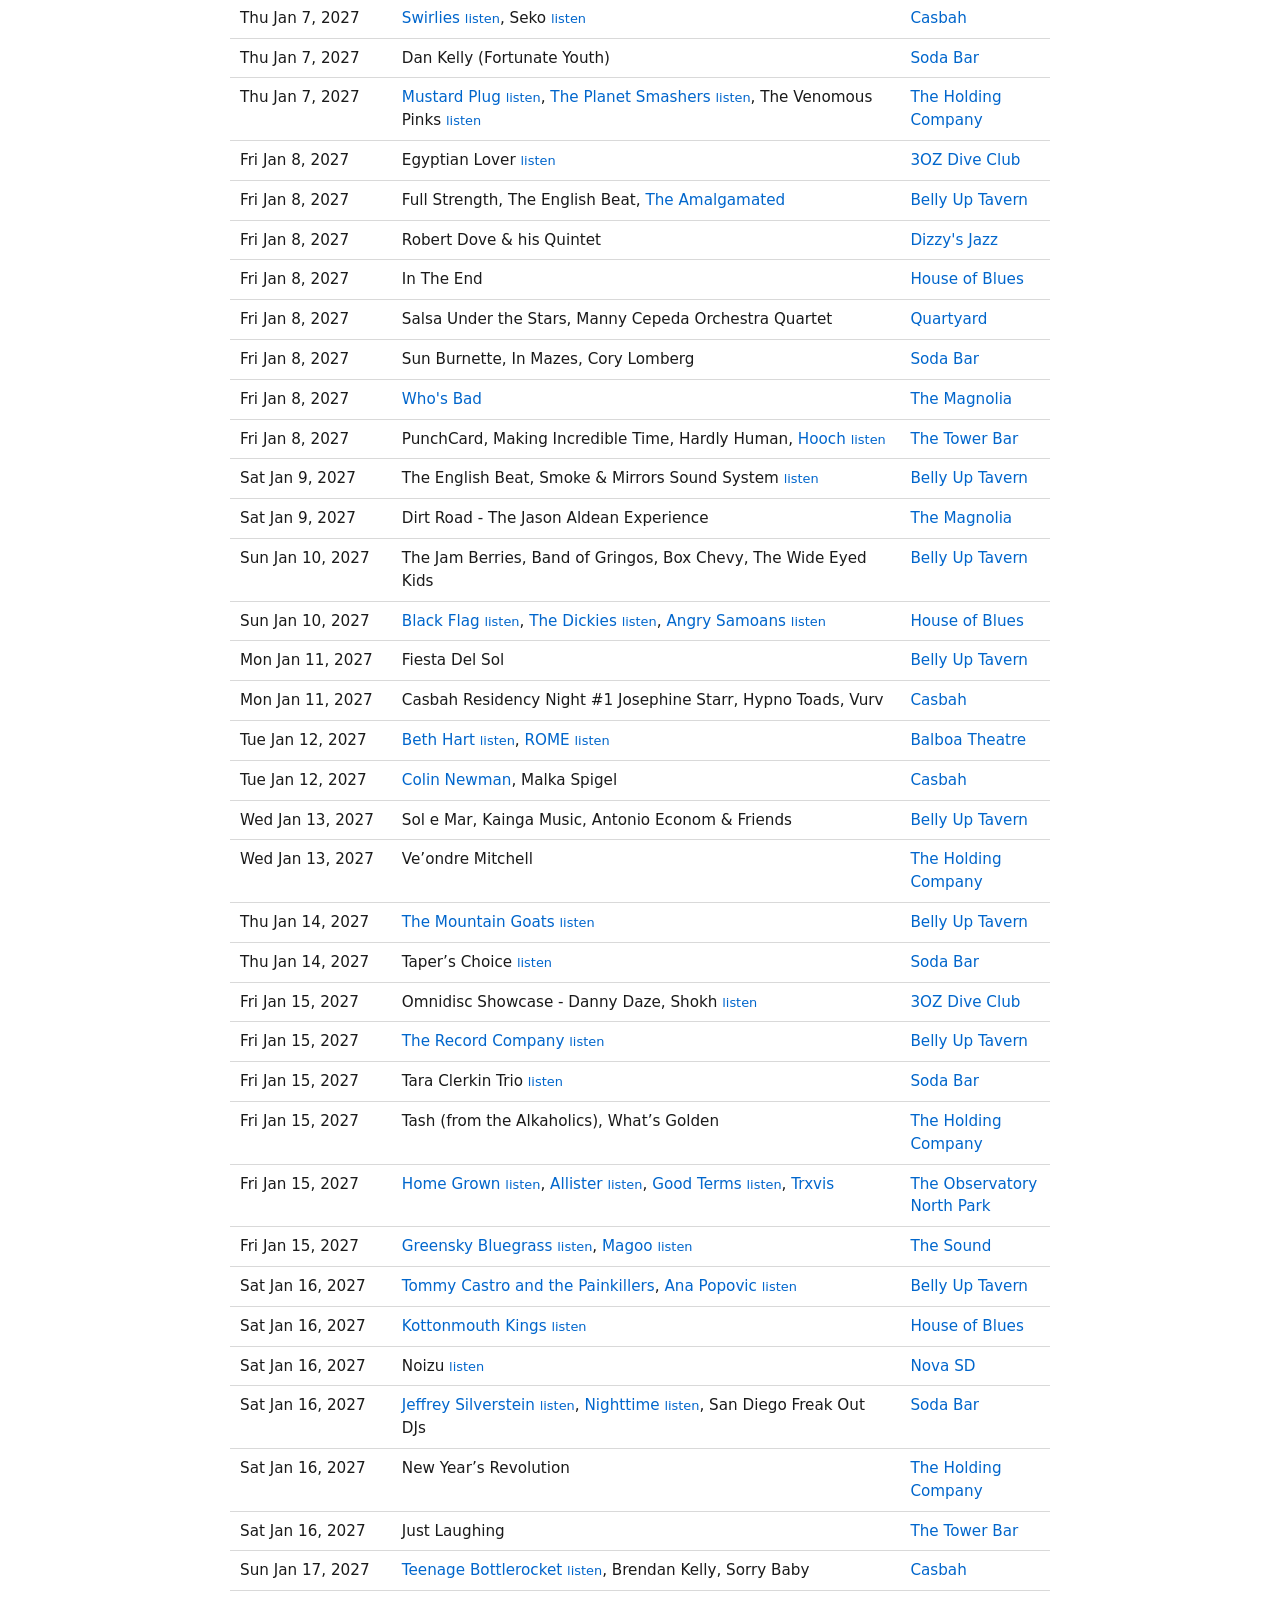
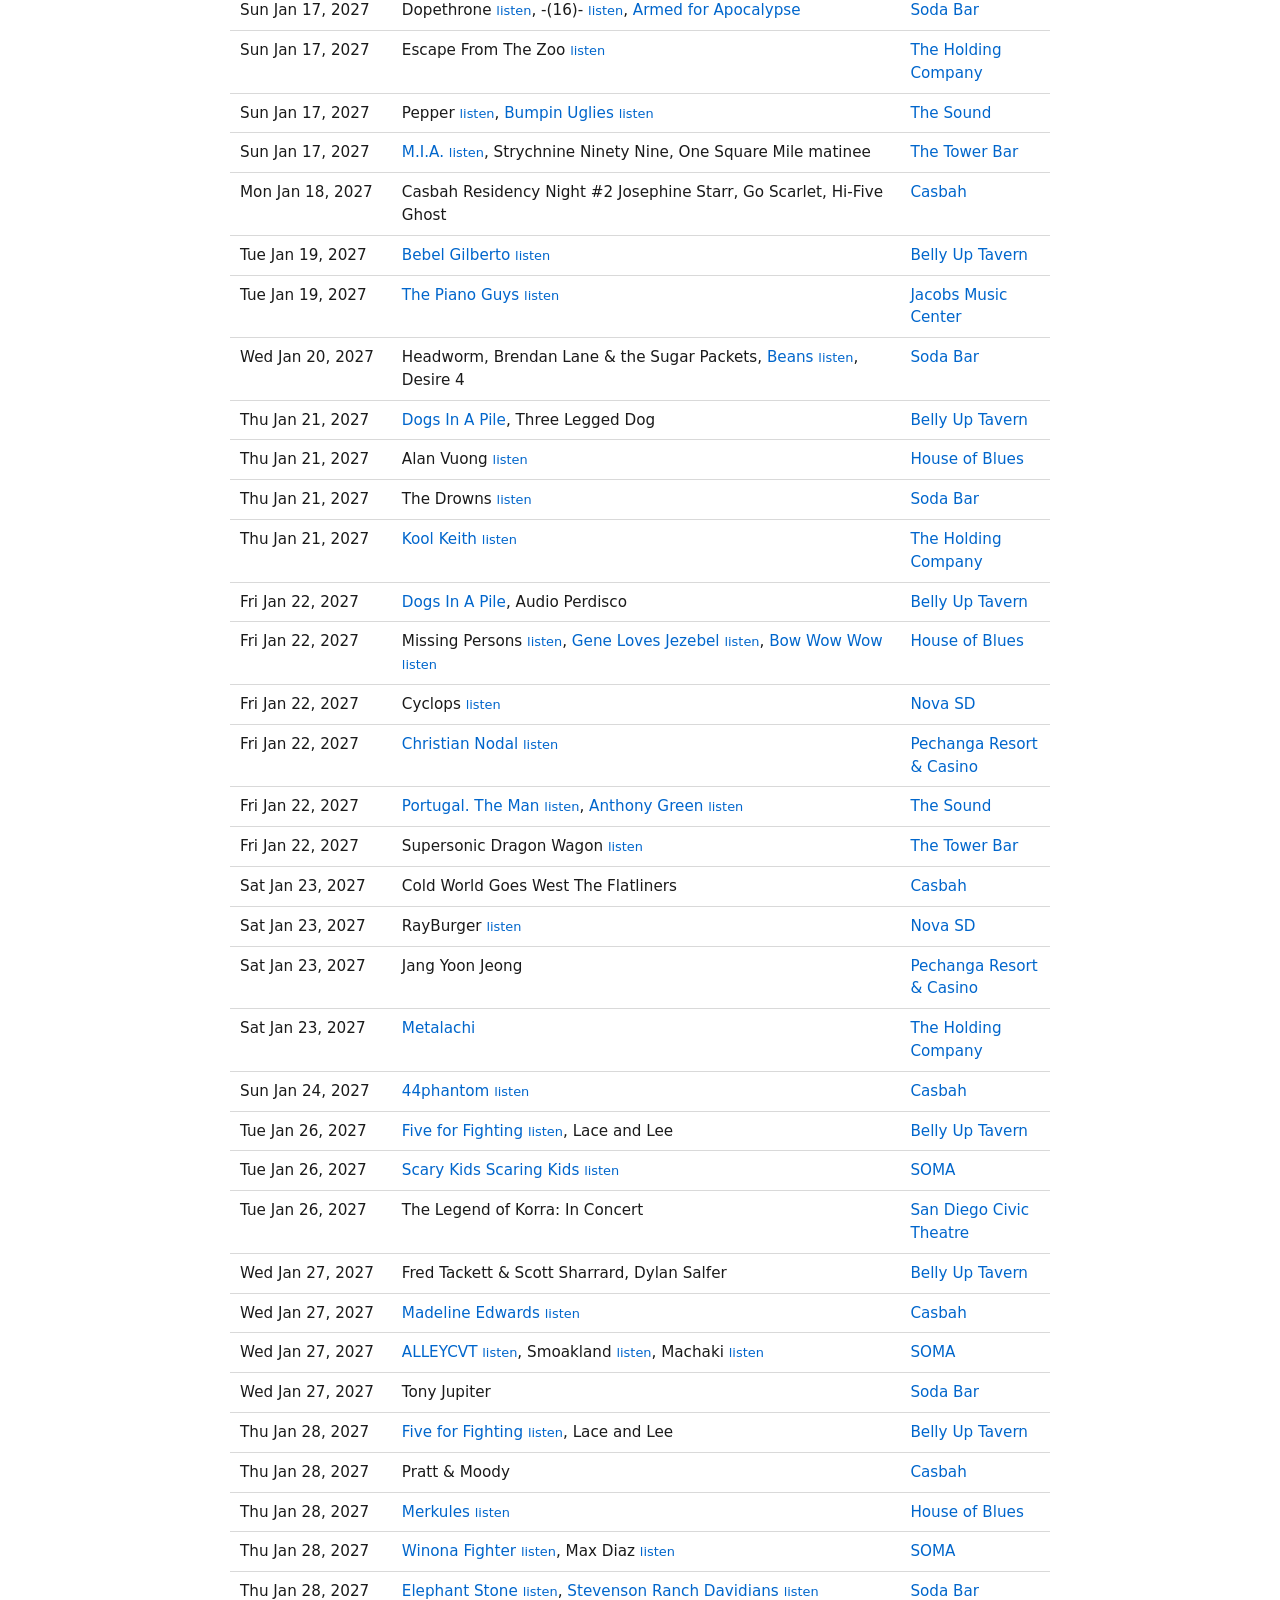
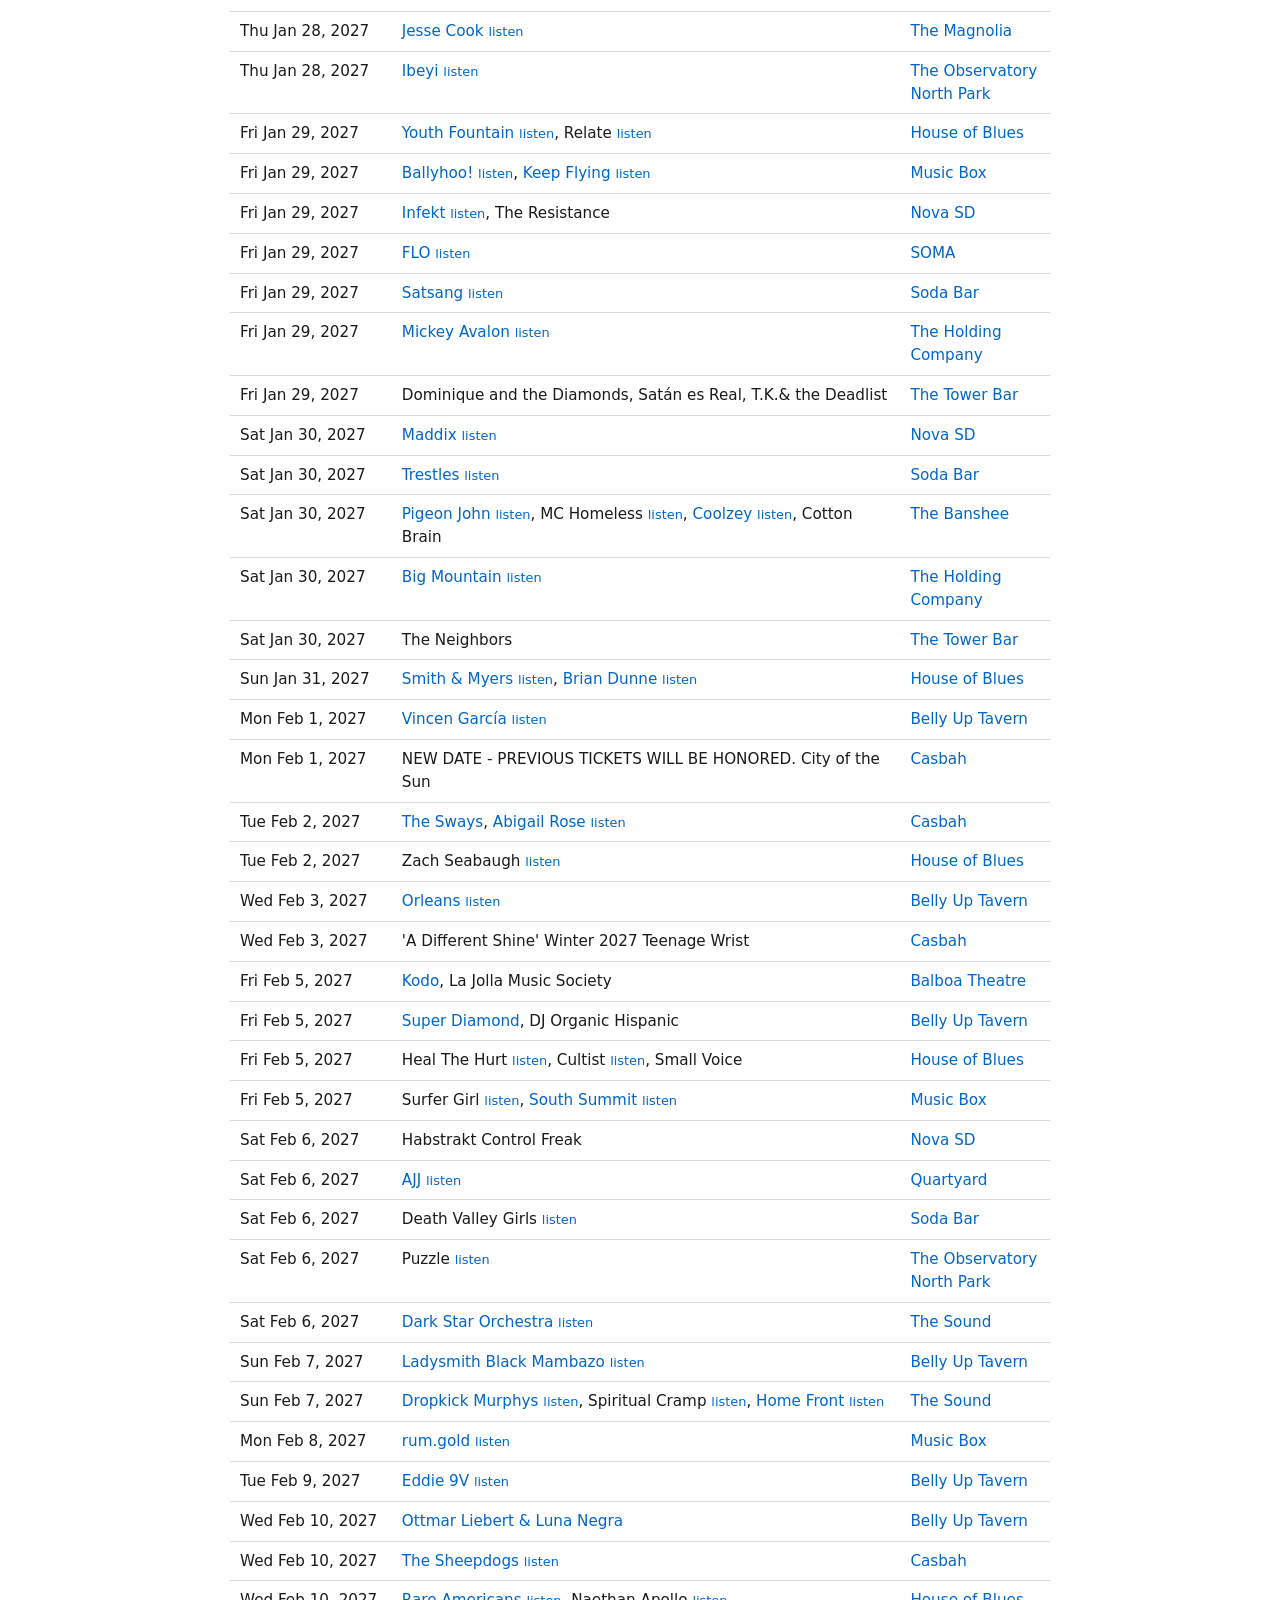
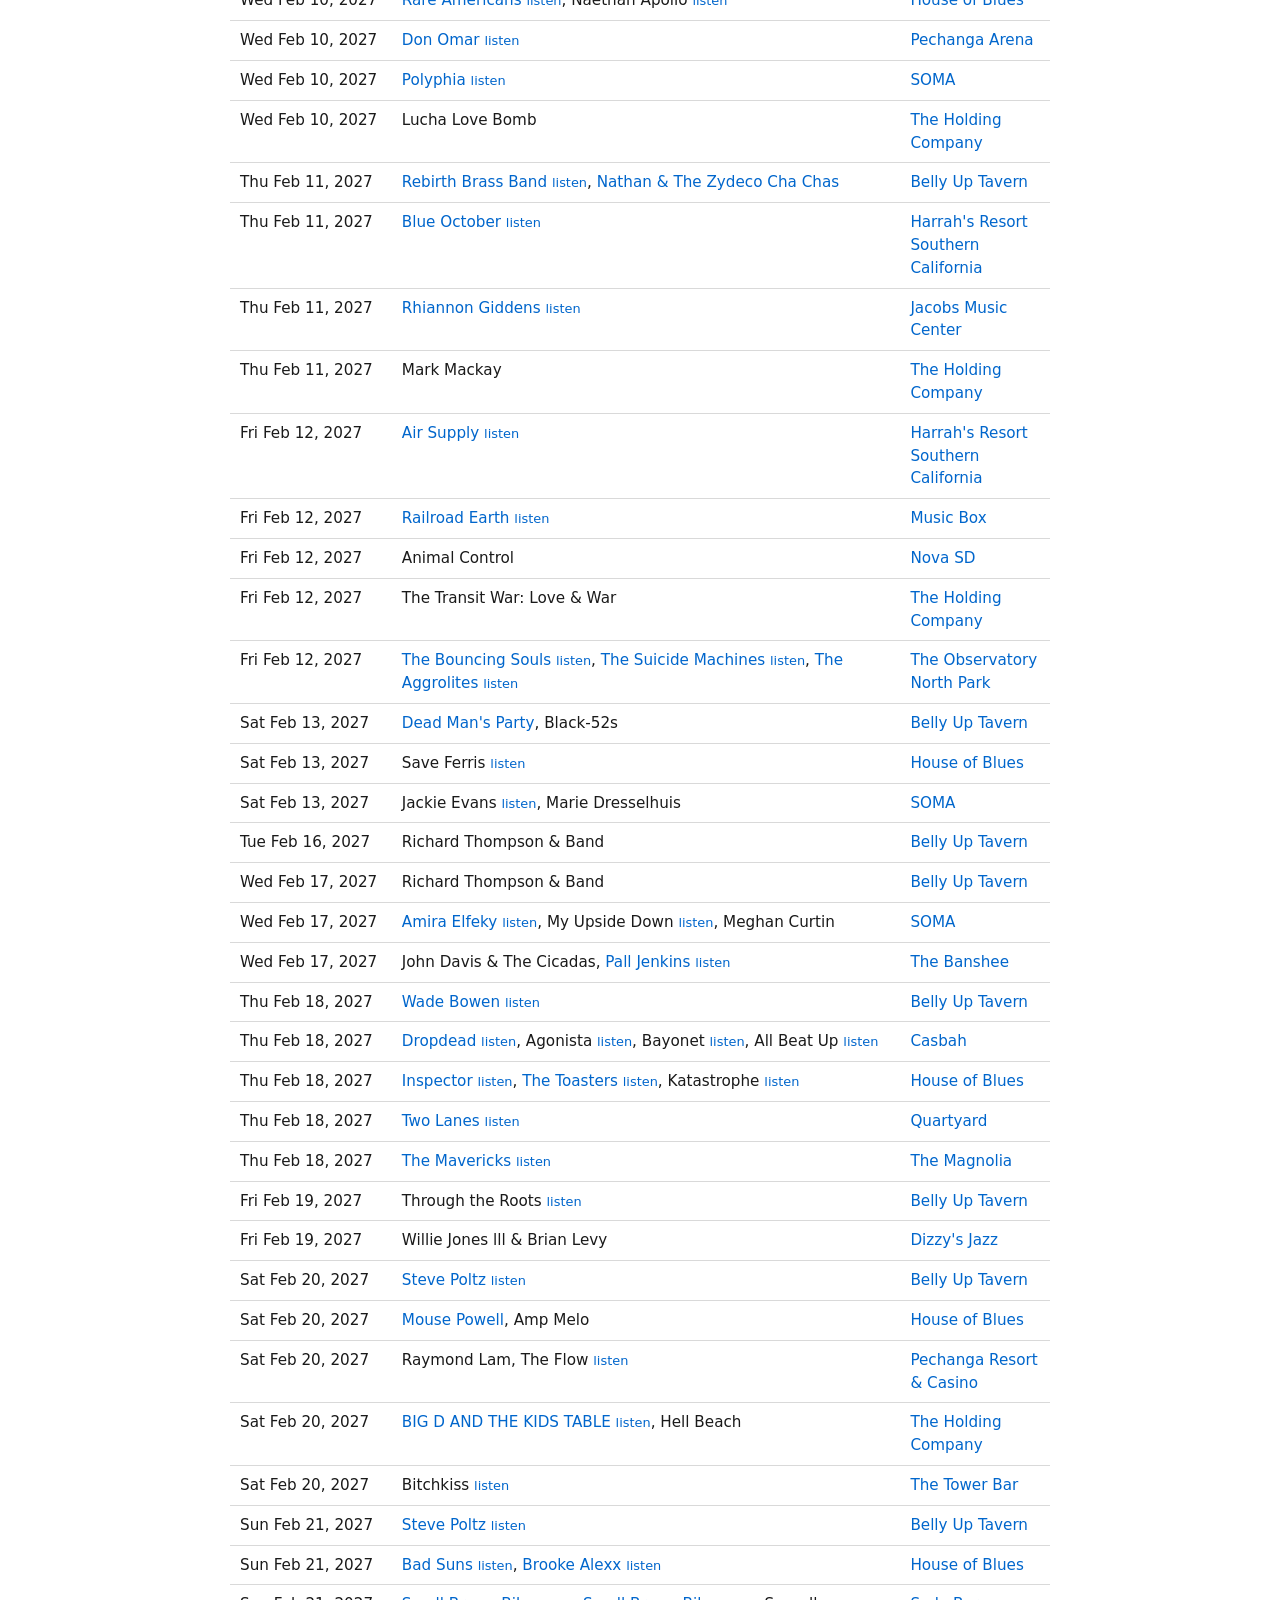
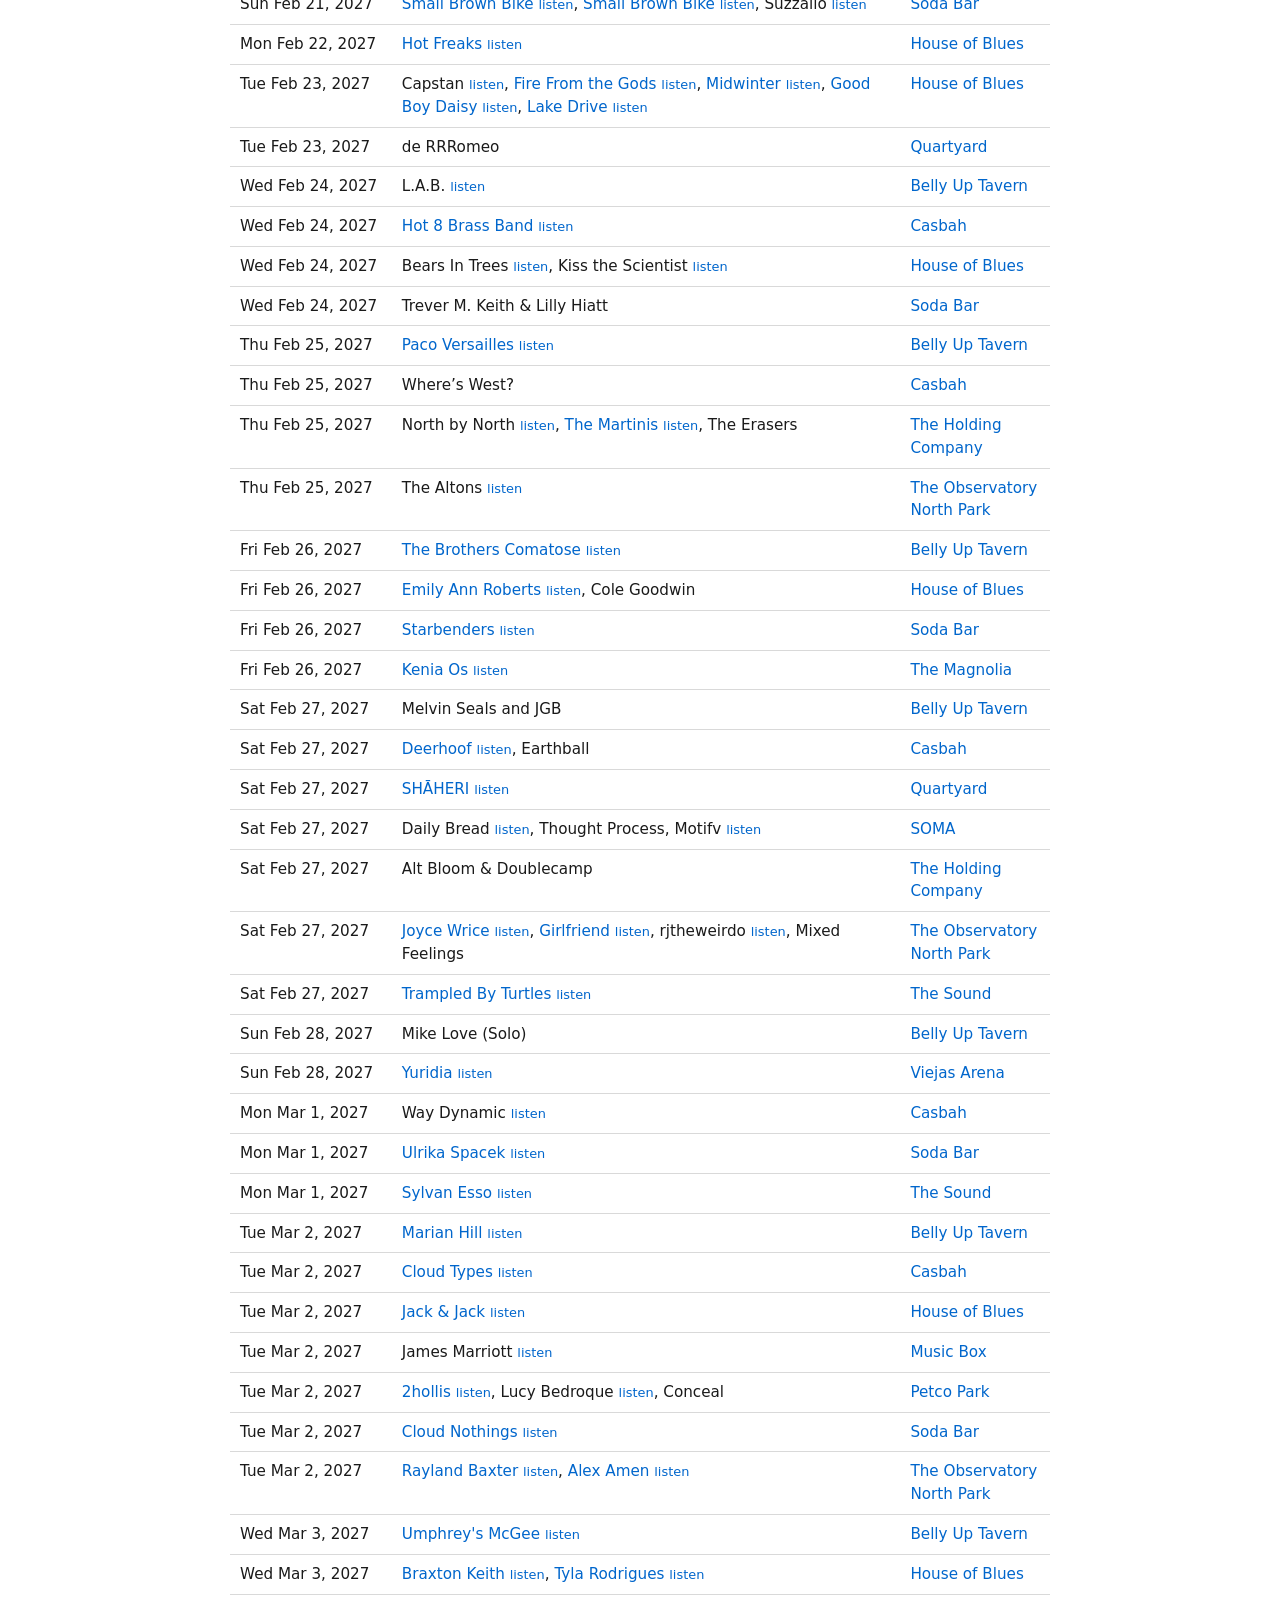
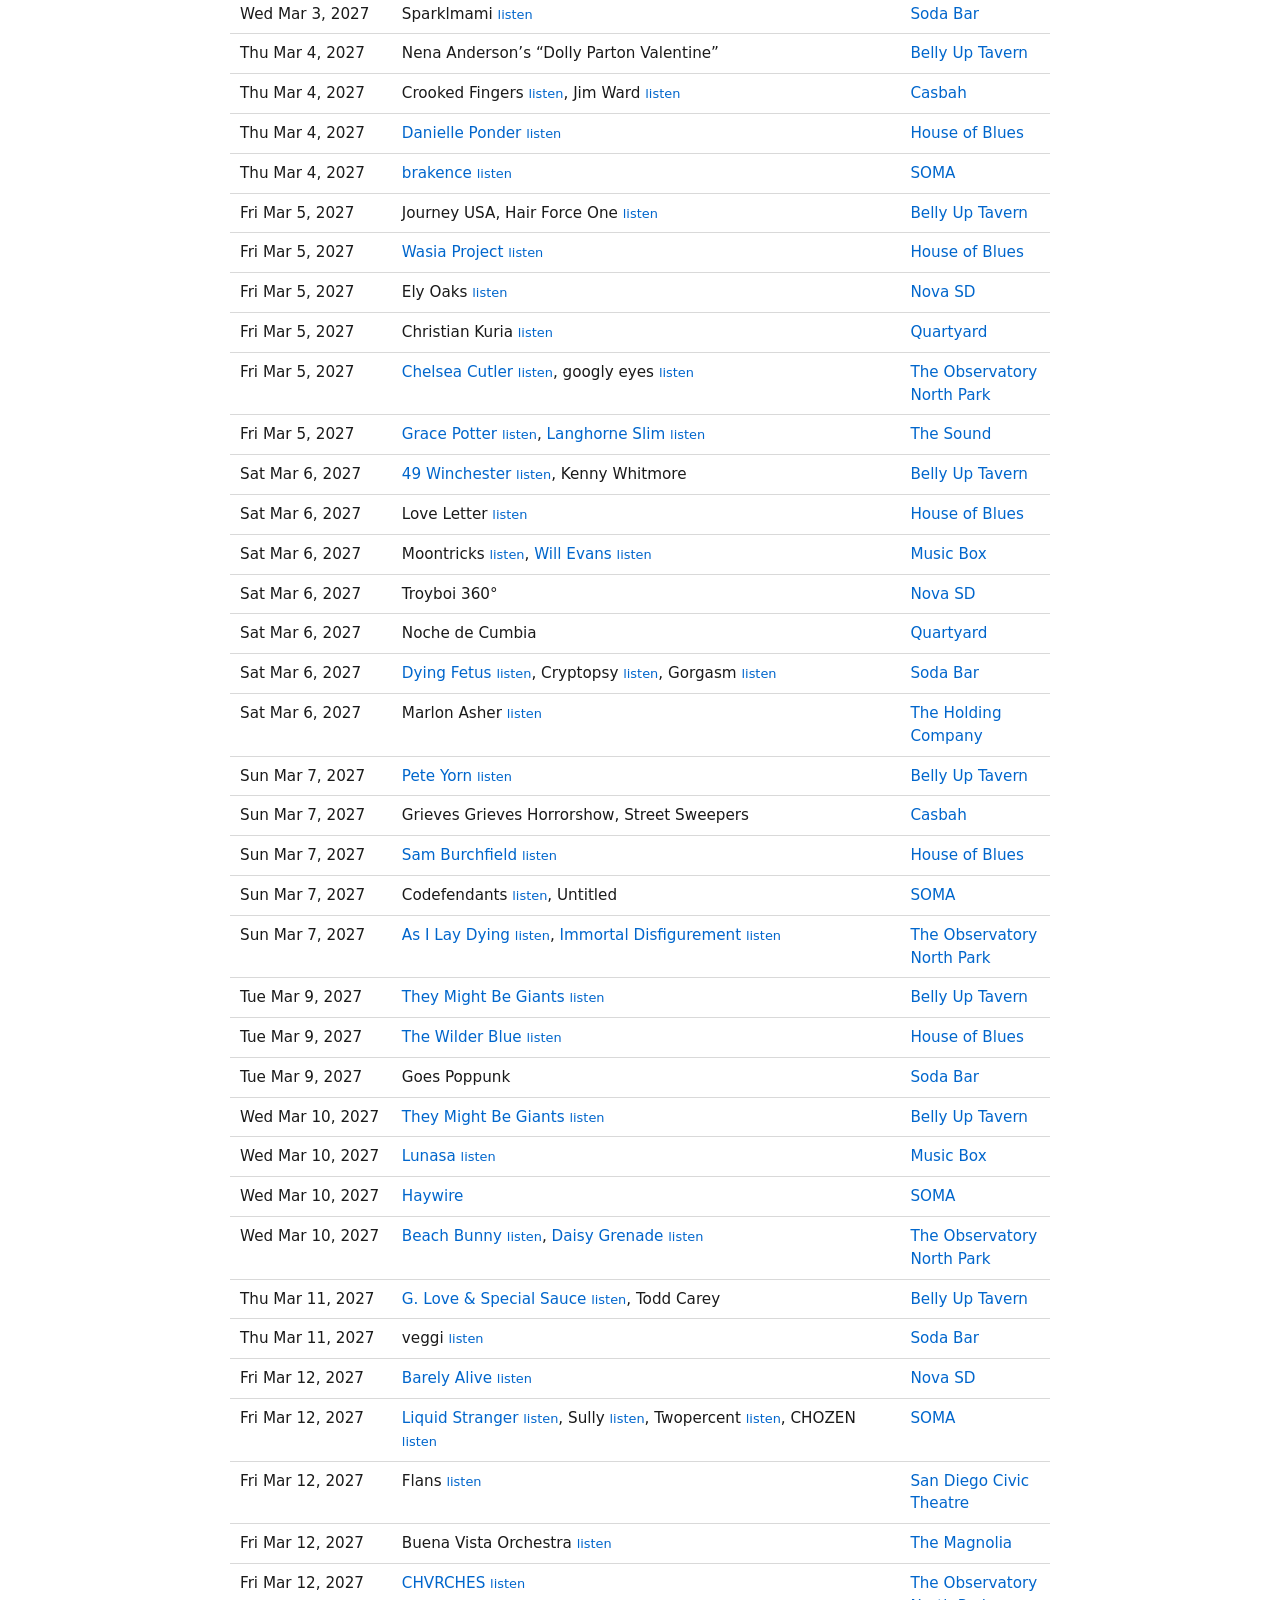
==== commit fbb901aa: "Separate site styles and add editable XML theme Co-authored-by: Perplexity <noreply@perplexity.ai>" ====
--- a/index.html
+++ b/index.html
@@ -5,89 +5,14 @@
 <meta name="viewport" content="width=device-width, initial-scale=1">
 <title>San Diego Shows</title>
 <meta name="description" content="Upcoming live music in San Diego: artists, dates, and venues.">
-<style>
-  :root {
-    --bg: #ffffff;
-    --text: #1a1a1a;
-    --muted: #5a5a5a;
-    --line: #d9d9d9;
-    --accent: #0066cc;
-    --hover: #f0f4f8;
-  }
-  @media (prefers-color-scheme: dark) {
-    :root {
-      --bg: #101214;
-      --text: #e6e6e6;
-      --muted: #9a9a9a;
-      --line: #2a2e33;
-      --accent: #66aaff;
-      --hover: #1a1e23;
-    }
-  }
-  * { box-sizing: border-box; }
-  html { scroll-padding-top: 72px; }
-  body {
-    margin: 0;
-    font-family: system-ui, -apple-system, "Segoe UI", Roboto, Helvetica, Arial, sans-serif;
-    font-size: 16px;
-    line-height: 1.5;
-    color: var(--text);
-    background: var(--bg);
-  }
-  main { max-width: 860px; margin: 0 auto; padding: 24px 20px 60px; }
-  h1 { font-size: 1.5rem; margin: 0 0 4px; }
-  .sub { color: var(--muted); font-size: 0.9rem; margin: 0 0 20px; }
-  .controls {
-    position: sticky; top: 0; z-index: 1;
-    display: flex; flex-wrap: wrap; gap: 10px; align-items: center;
-    margin-bottom: 16px; padding: 10px;
-    background: #343434; border-radius: 4px;
-  }
-  .controls input[type="search"], .controls select {
-    font: inherit; color: var(--text); background: var(--bg);
-    border: 1px solid var(--line); border-radius: 4px; padding: 6px 8px;
-  }
-  .controls input[type="search"] { min-width: 0; flex: 1; }
-  .controls select { max-width: 45%; }
-  .controls :focus-visible { outline: 2px solid #89c2ff; outline-offset: 2px; }
-  .legend { font-size: 0.85rem; color: #f2f2f2; margin-left: auto; white-space: nowrap; }
-  .table-wrap { overflow-x: auto; }
-  table { border-collapse: collapse; width: 100%; min-width: 560px; font-size: 0.95rem; }
-  th, td { text-align: left; padding: 8px 10px; border-bottom: 1px solid var(--line); vertical-align: top; }
-  @media (max-width: 640px) {
-    html { scroll-padding-top: 144px; }
-    .controls input[type="search"], .controls select { flex: 0 0 100%; max-width: 100%; }
-    .table-wrap { overflow-x: visible; }
-    table { min-width: 0; }
-    thead { display: none; }
-    table, tbody, tr, td { display: block; width: 100%; }
-    tr { border-bottom: 1px solid var(--line); padding: 10px 0; }
-    td { border-bottom: 0; padding: 2px 0; }
-    td::before {
-      content: attr(data-label) ": ";
-      color: var(--muted); font-size: 0.75em;
-      text-transform: uppercase; letter-spacing: 0.04em;
-    }
-  }
-  thead th {
-    cursor: pointer; user-select: none; white-space: nowrap;
-    border-bottom: 2px solid var(--line); font-size: 0.8rem;
-    text-transform: uppercase; letter-spacing: 0.04em; color: var(--muted);
-  }
-  thead th:hover { color: var(--text); }
-  tbody tr:hover { background: var(--hover); }
-  td.date { white-space: nowrap; }
-  .muted { color: var(--muted); font-size: 0.85em; }
-  a { color: var(--accent); text-decoration: none; }
-  a:hover { text-decoration: underline; }
-  .listen { font-size: 0.85em; white-space: nowrap; }
-  .empty { padding: 30px 0; color: var(--muted); }
-  footer { margin-top: 28px; font-size: 0.8rem; color: var(--muted); }
-  footer p { margin: 4px 0; }
-</style>
+<link rel="stylesheet" href="sdmusic.css">
+<script defer src="sdmusic-theme.js"></script>
 </head>
 <body>
 <main>
+  <div class="top-image" hidden>
+    <img id="top-image" width="300" height="300" alt="">
+  </div>
   <h1>San Diego Shows</h1>
   <p class="sub">Upcoming live music. No graphics, just the facts.</p>
 
--- a/sdmusic.css
+++ b/sdmusic.css
@@ -0,0 +1,103 @@
+:root {
+  --bg: #ffffff;
+  --text: #1a1a1a;
+  --muted: #5a5a5a;
+  --line: #d9d9d9;
+  --accent: #0066cc;
+  --hover: #f0f4f8;
+}
+
+@media (prefers-color-scheme: dark) {
+  :root:not([data-theme-ink="dark"]) {
+    --bg: #101214;
+    --text: #e6e6e6;
+    --muted: #9a9a9a;
+    --line: #2a2e33;
+    --accent: #66aaff;
+    --hover: #1a1e23;
+  }
+}
+
+:root[data-theme-ink="light"] {
+  --bg: #101214;
+  --text: #e6e6e6;
+  --muted: #c4c4c4;
+  --line: #636363;
+  --accent: #9acaff;
+  --hover: #22262a;
+}
+
+* { box-sizing: border-box; }
+html { scroll-padding-top: 72px; }
+body {
+  margin: 0;
+  min-height: 100vh;
+  font-family: system-ui, -apple-system, "Segoe UI", Roboto, Helvetica, Arial, sans-serif;
+  font-size: 16px;
+  line-height: 1.5;
+  color: var(--text);
+  background-color: var(--theme-background-color, var(--bg));
+  background-image: var(--theme-background-image, none);
+  background-repeat: var(--theme-background-repeat, no-repeat);
+  background-position: center top;
+}
+
+main { max-width: 860px; margin: 0 auto; padding: 24px 20px 60px; }
+.top-image { width: min(320px, 100%); margin: 0 auto; padding: 10px; }
+.top-image img { display: block; width: 100%; height: auto; aspect-ratio: 1; object-fit: contain; }
+h1 { font-size: 1.5rem; margin: 0 0 4px; }
+.sub { color: var(--muted); font-size: 0.9rem; margin: 0 0 20px; }
+
+.controls {
+  position: sticky; top: 0; z-index: 1;
+  display: flex; flex-wrap: wrap; gap: 10px; align-items: center;
+  margin-bottom: 16px; padding: 10px;
+  background: #343434; border-radius: 4px;
+}
+.controls input[type="search"], .controls select {
+  font: inherit; color: var(--text); background: var(--bg);
+  border: 1px solid var(--line); border-radius: 4px; padding: 6px 8px;
+}
+.controls input[type="search"] { min-width: 0; flex: 1; }
+.controls select { max-width: 45%; }
+.controls :focus-visible { outline: 2px solid #89c2ff; outline-offset: 2px; }
+.legend { font-size: 0.85rem; color: #f2f2f2; margin-left: auto; white-space: nowrap; }
+
+.table-wrap { overflow-x: auto; }
+table { border-collapse: collapse; width: 100%; min-width: 560px; font-size: 0.95rem; }
+th, td { text-align: left; padding: 8px 10px; border-bottom: 1px solid var(--line); vertical-align: top; }
+thead th {
+  cursor: pointer; user-select: none; white-space: nowrap;
+  border-bottom: 2px solid var(--line); font-size: 0.8rem;
+  text-transform: uppercase; letter-spacing: 0.04em; color: var(--muted);
+}
+thead th:hover { color: var(--text); }
+tbody tr:hover { background: var(--hover); }
+td.date { white-space: nowrap; }
+.muted { color: var(--muted); font-size: 0.85em; }
+a {
+  color: var(--theme-link-color, var(--accent));
+  font-size: var(--theme-link-size, inherit);
+  text-decoration: none;
+}
+a:hover { text-decoration: underline; }
+.listen { font-size: var(--theme-link-size, 0.85em); white-space: nowrap; }
+.empty { padding: 30px 0; color: var(--muted); }
+footer { margin-top: 28px; font-size: 0.8rem; color: var(--muted); }
+footer p { margin: 4px 0; }
+
+@media (max-width: 640px) {
+  html { scroll-padding-top: 144px; }
+  .controls input[type="search"], .controls select { flex: 0 0 100%; max-width: 100%; }
+  .table-wrap { overflow-x: visible; }
+  table { min-width: 0; }
+  thead { display: none; }
+  table, tbody, tr, td { display: block; width: 100%; }
+  tr { border-bottom: 1px solid var(--line); padding: 10px 0; }
+  td { border-bottom: 0; padding: 2px 0; }
+  td::before {
+    content: attr(data-label) ": ";
+    color: var(--muted); font-size: 0.75em;
+    text-transform: uppercase; letter-spacing: 0.04em;
+  }
+}
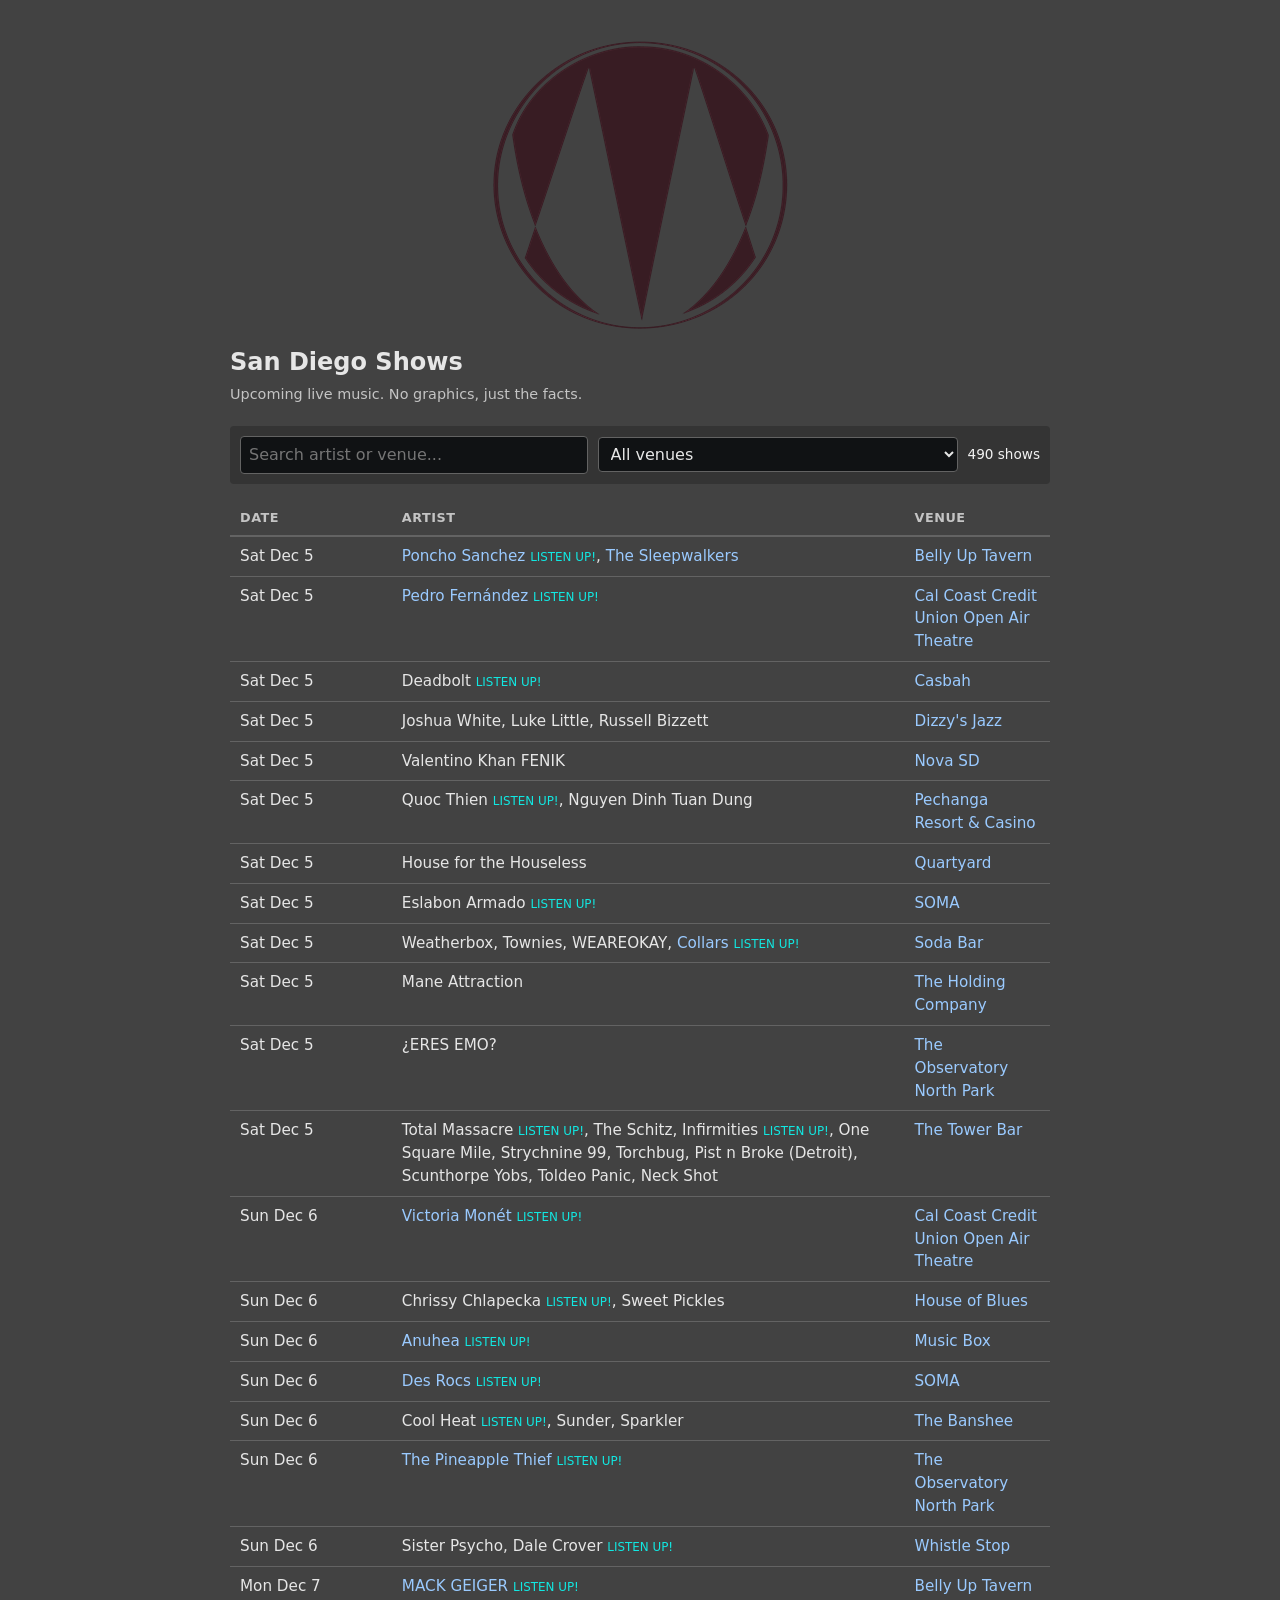
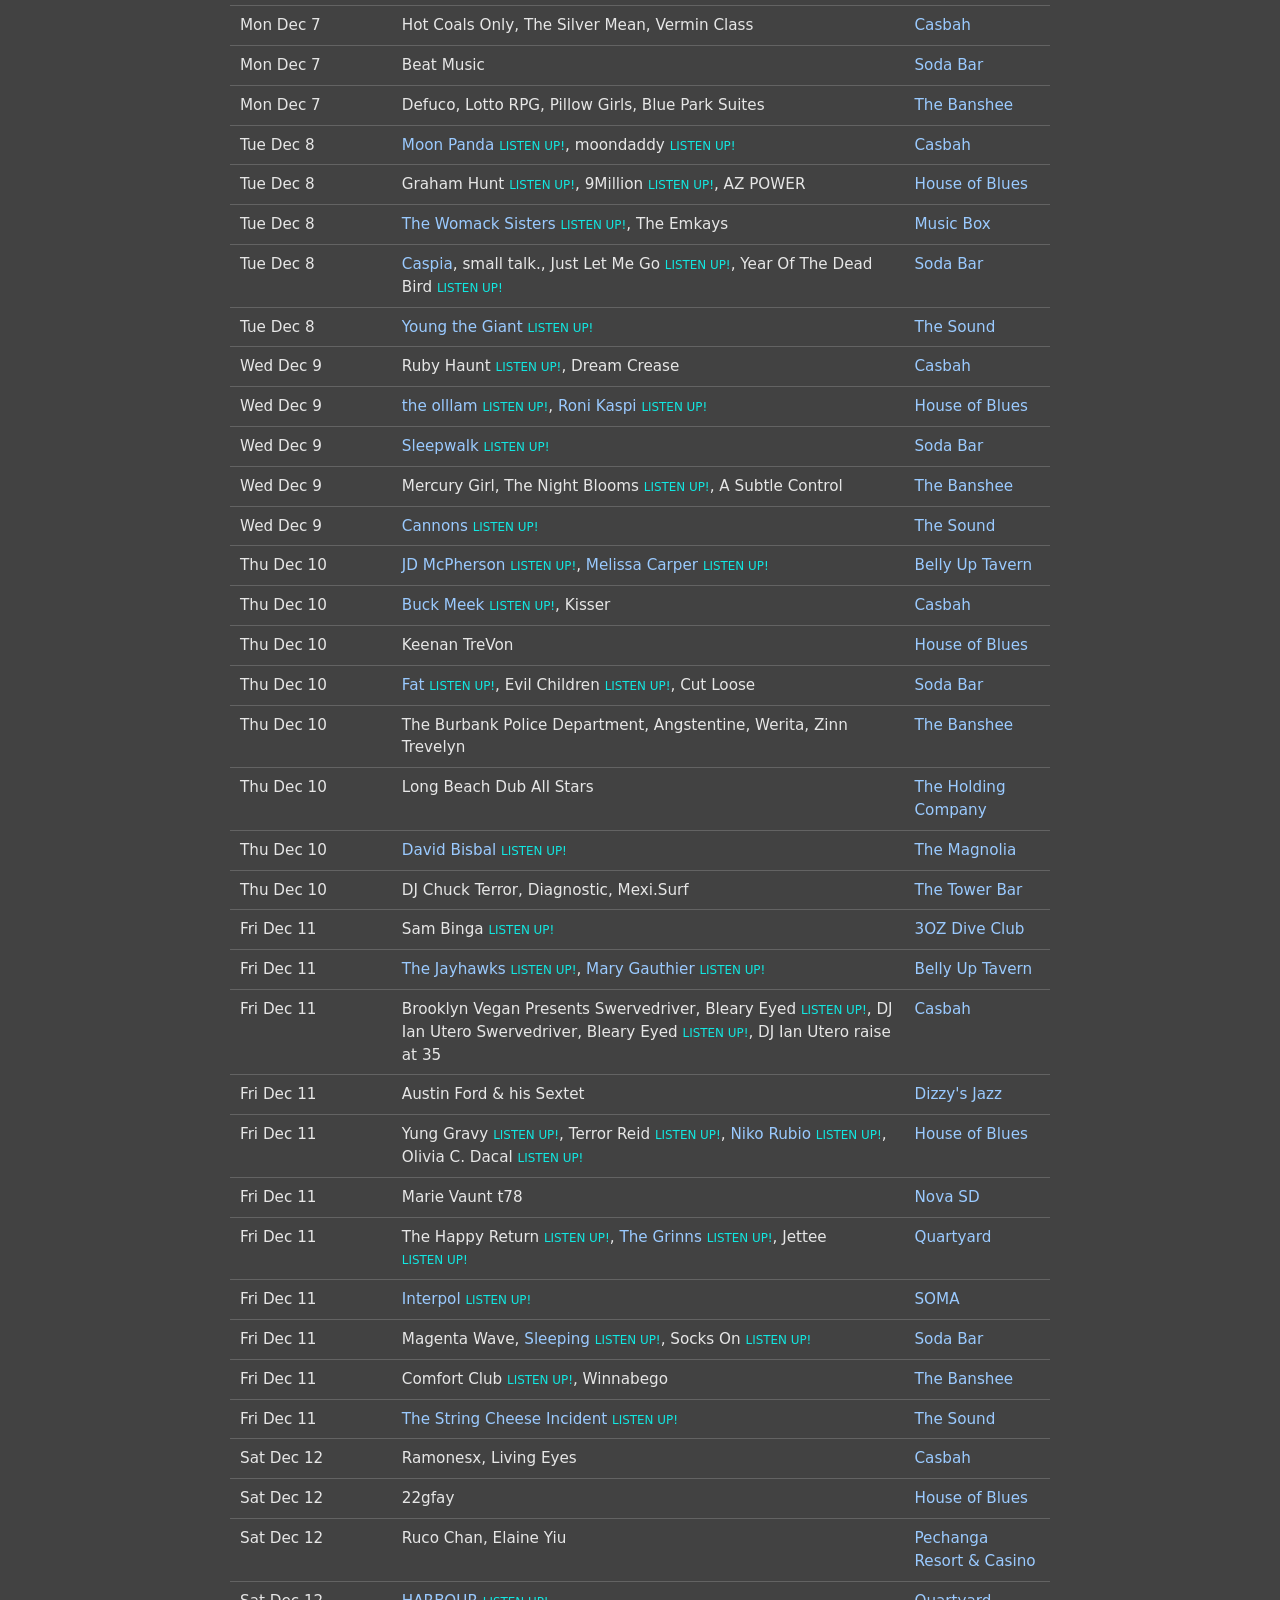
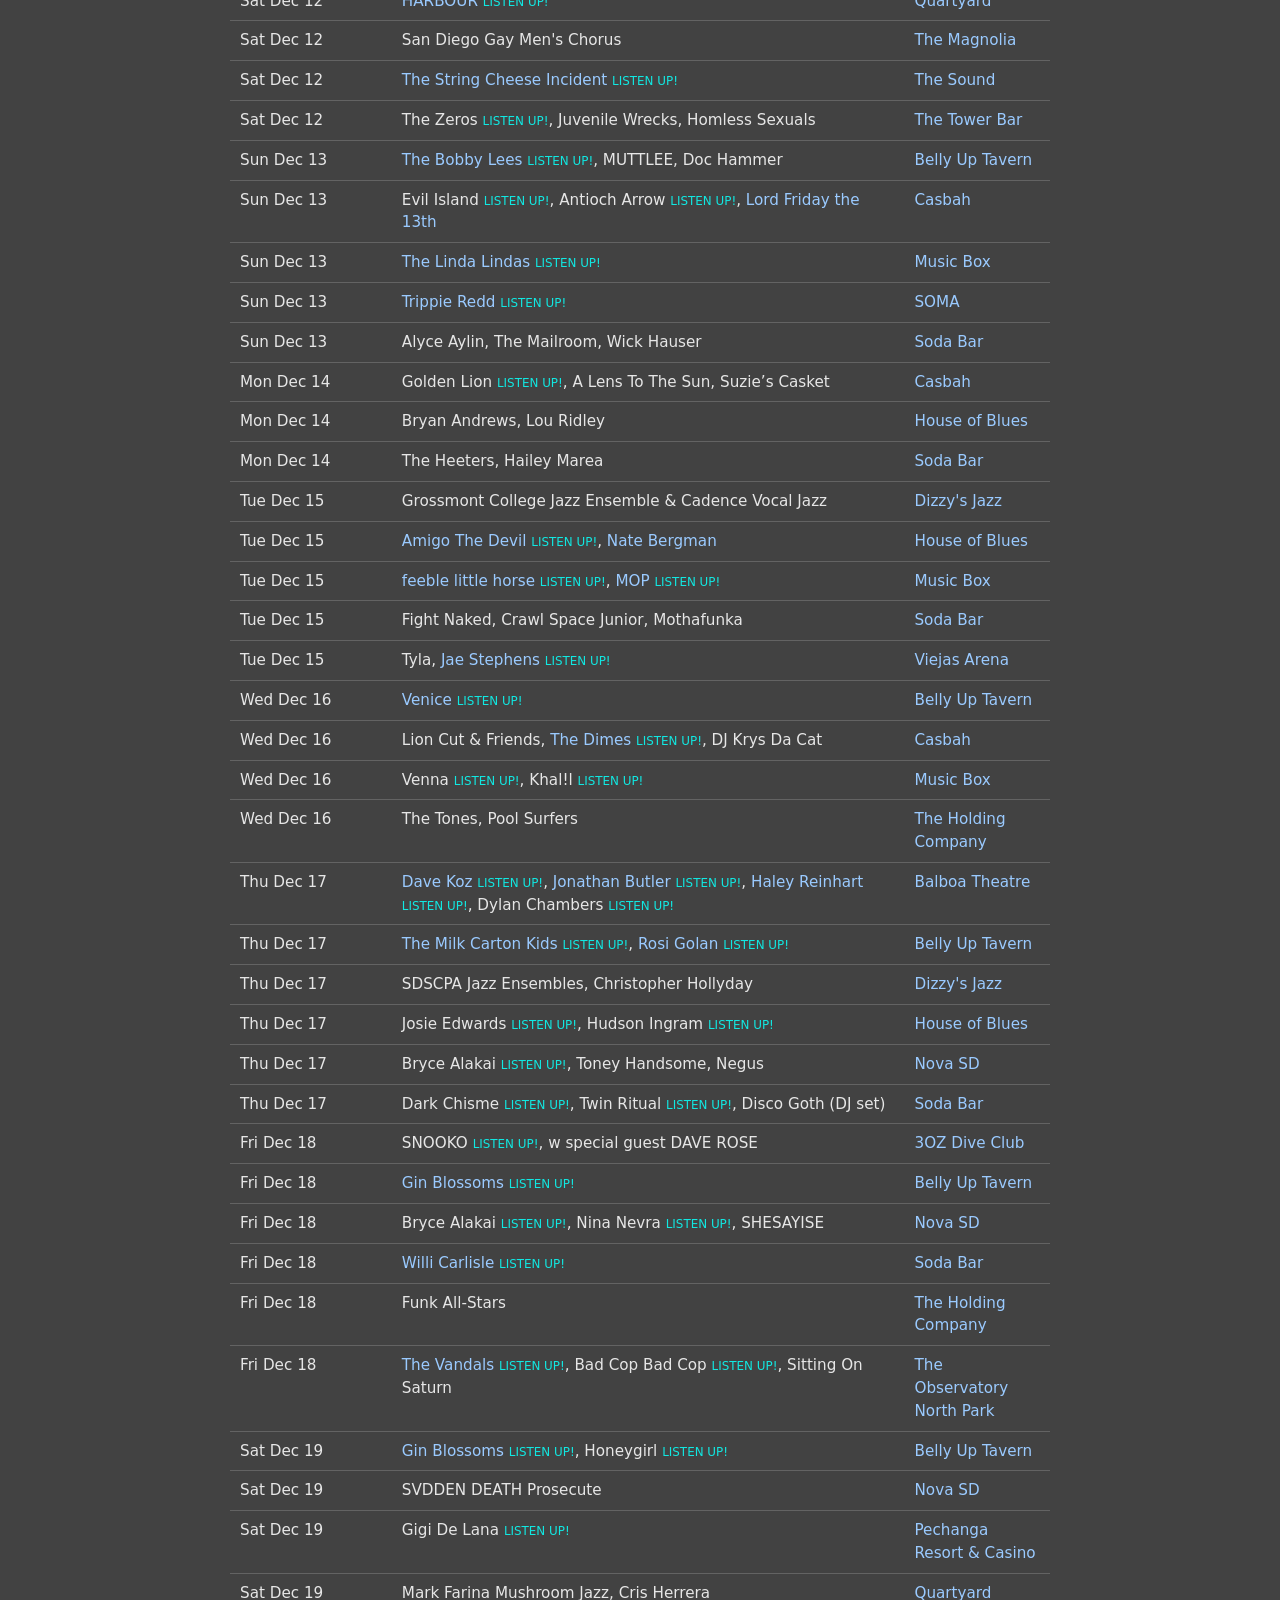
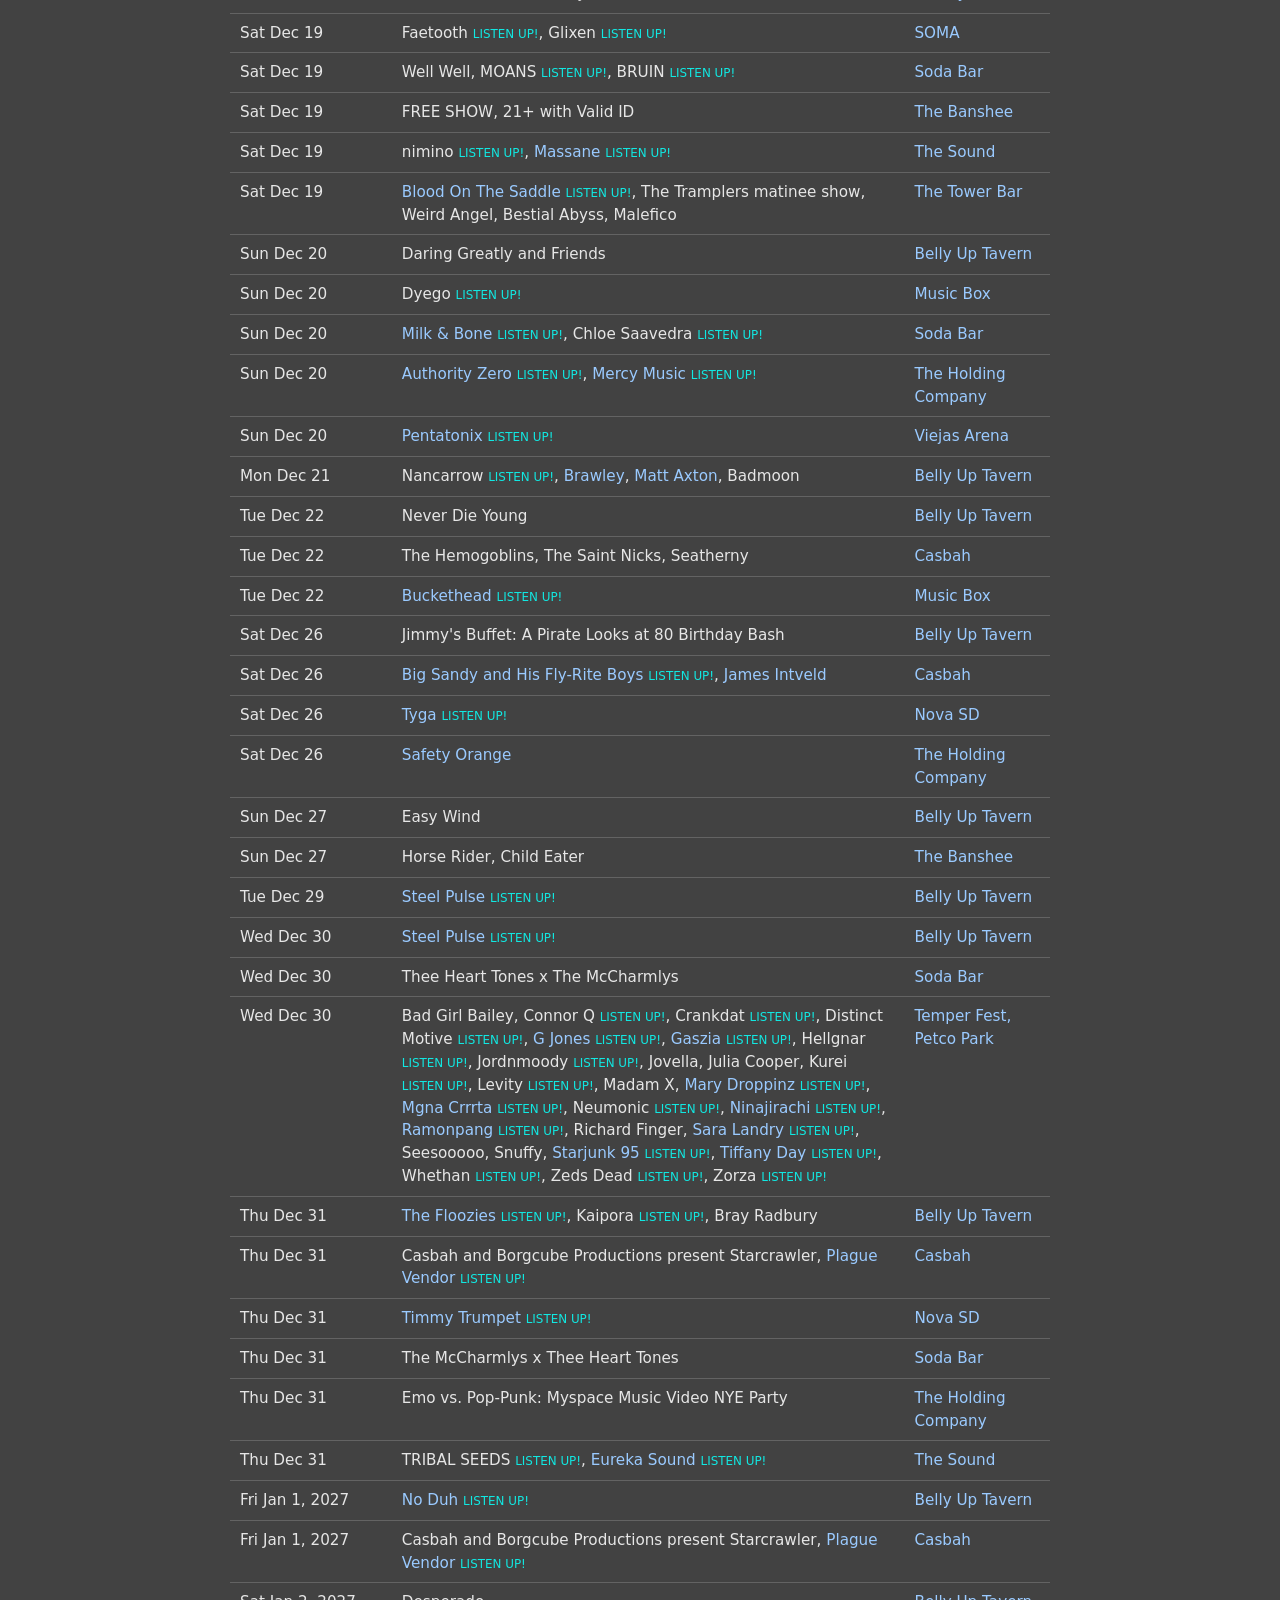
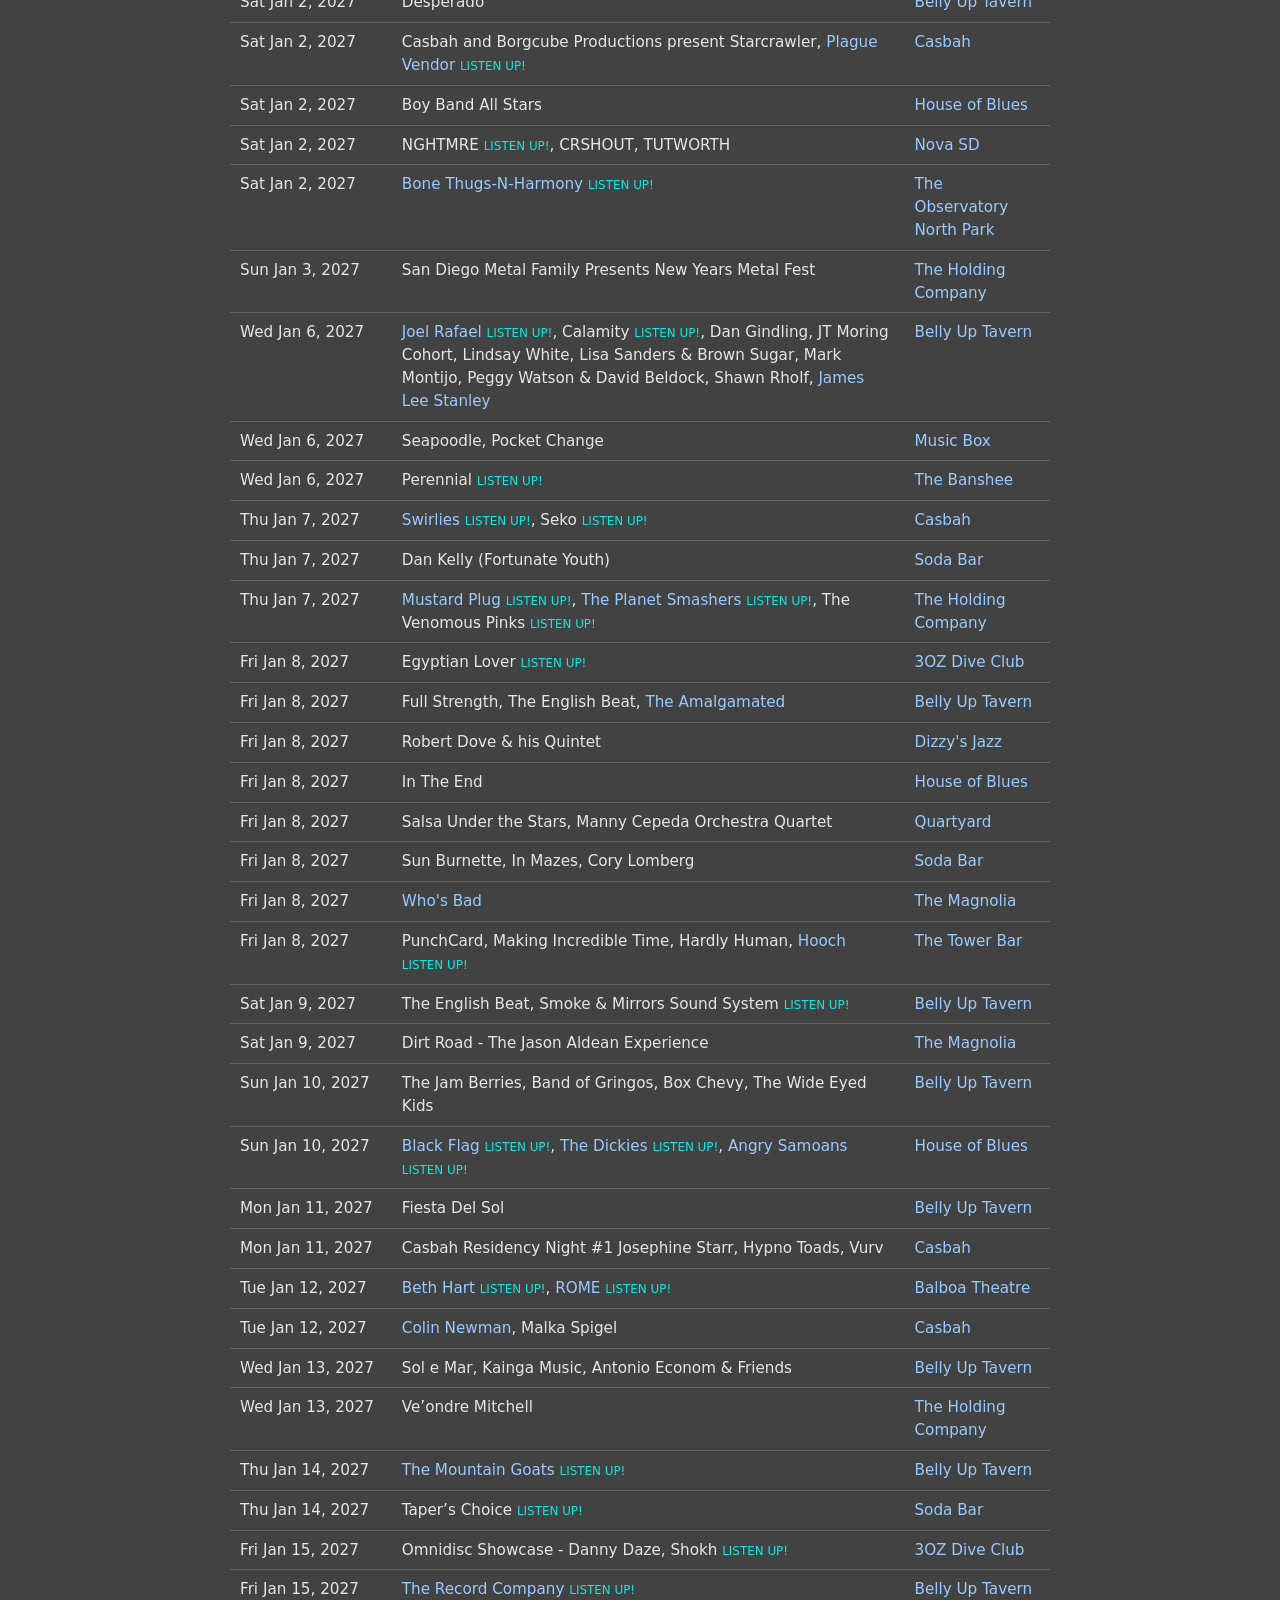
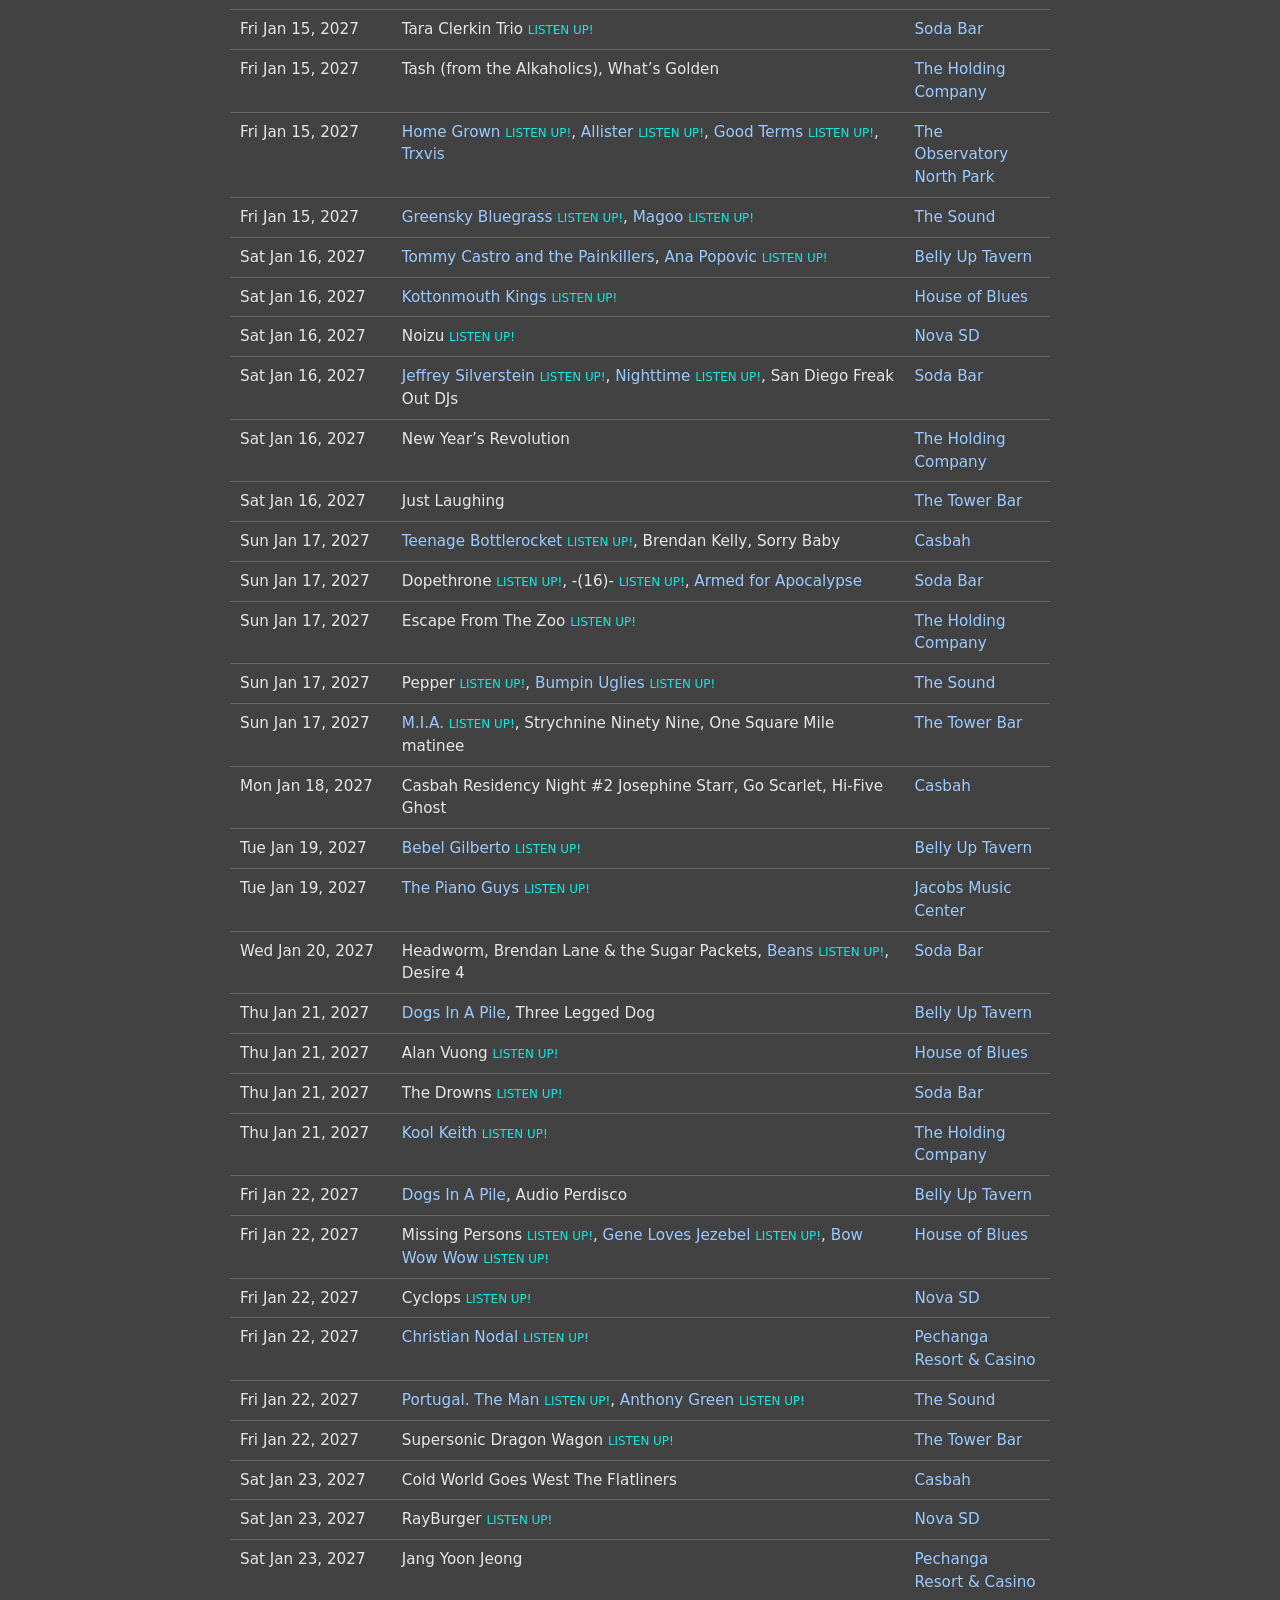
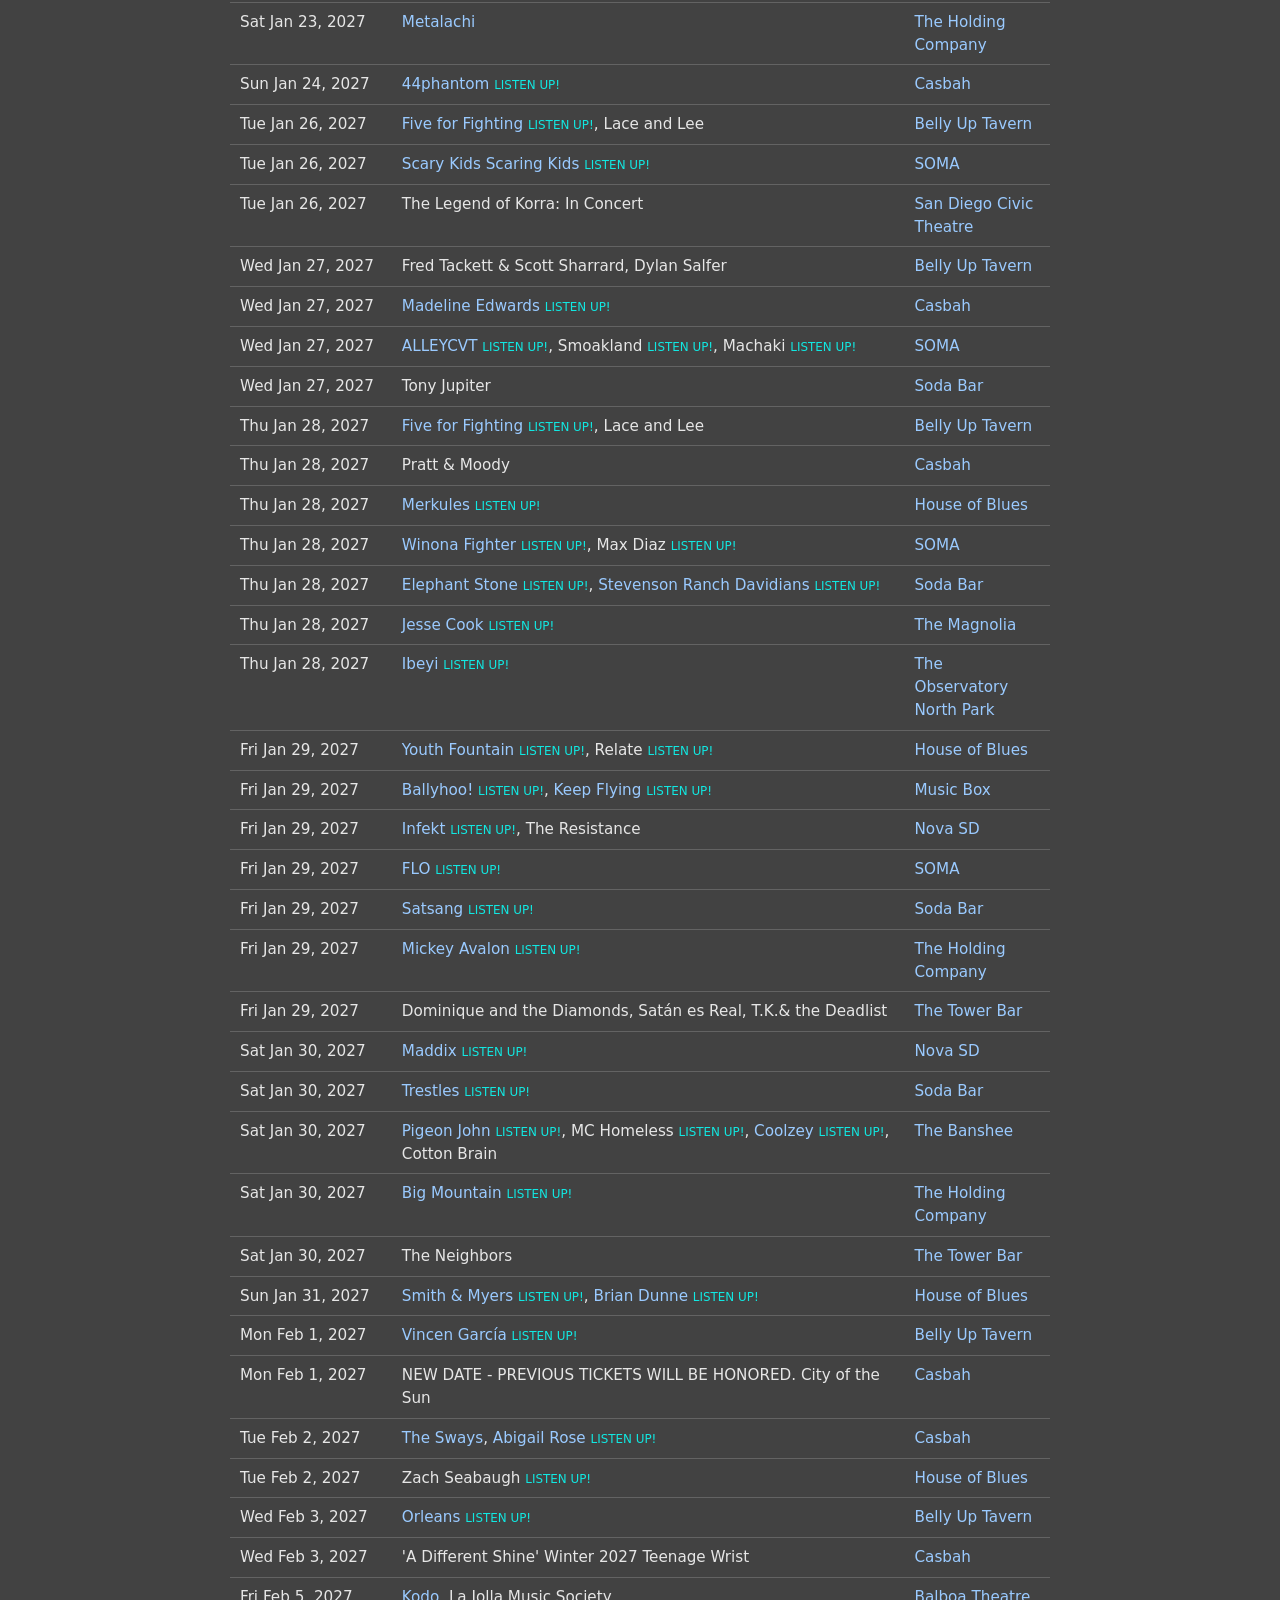
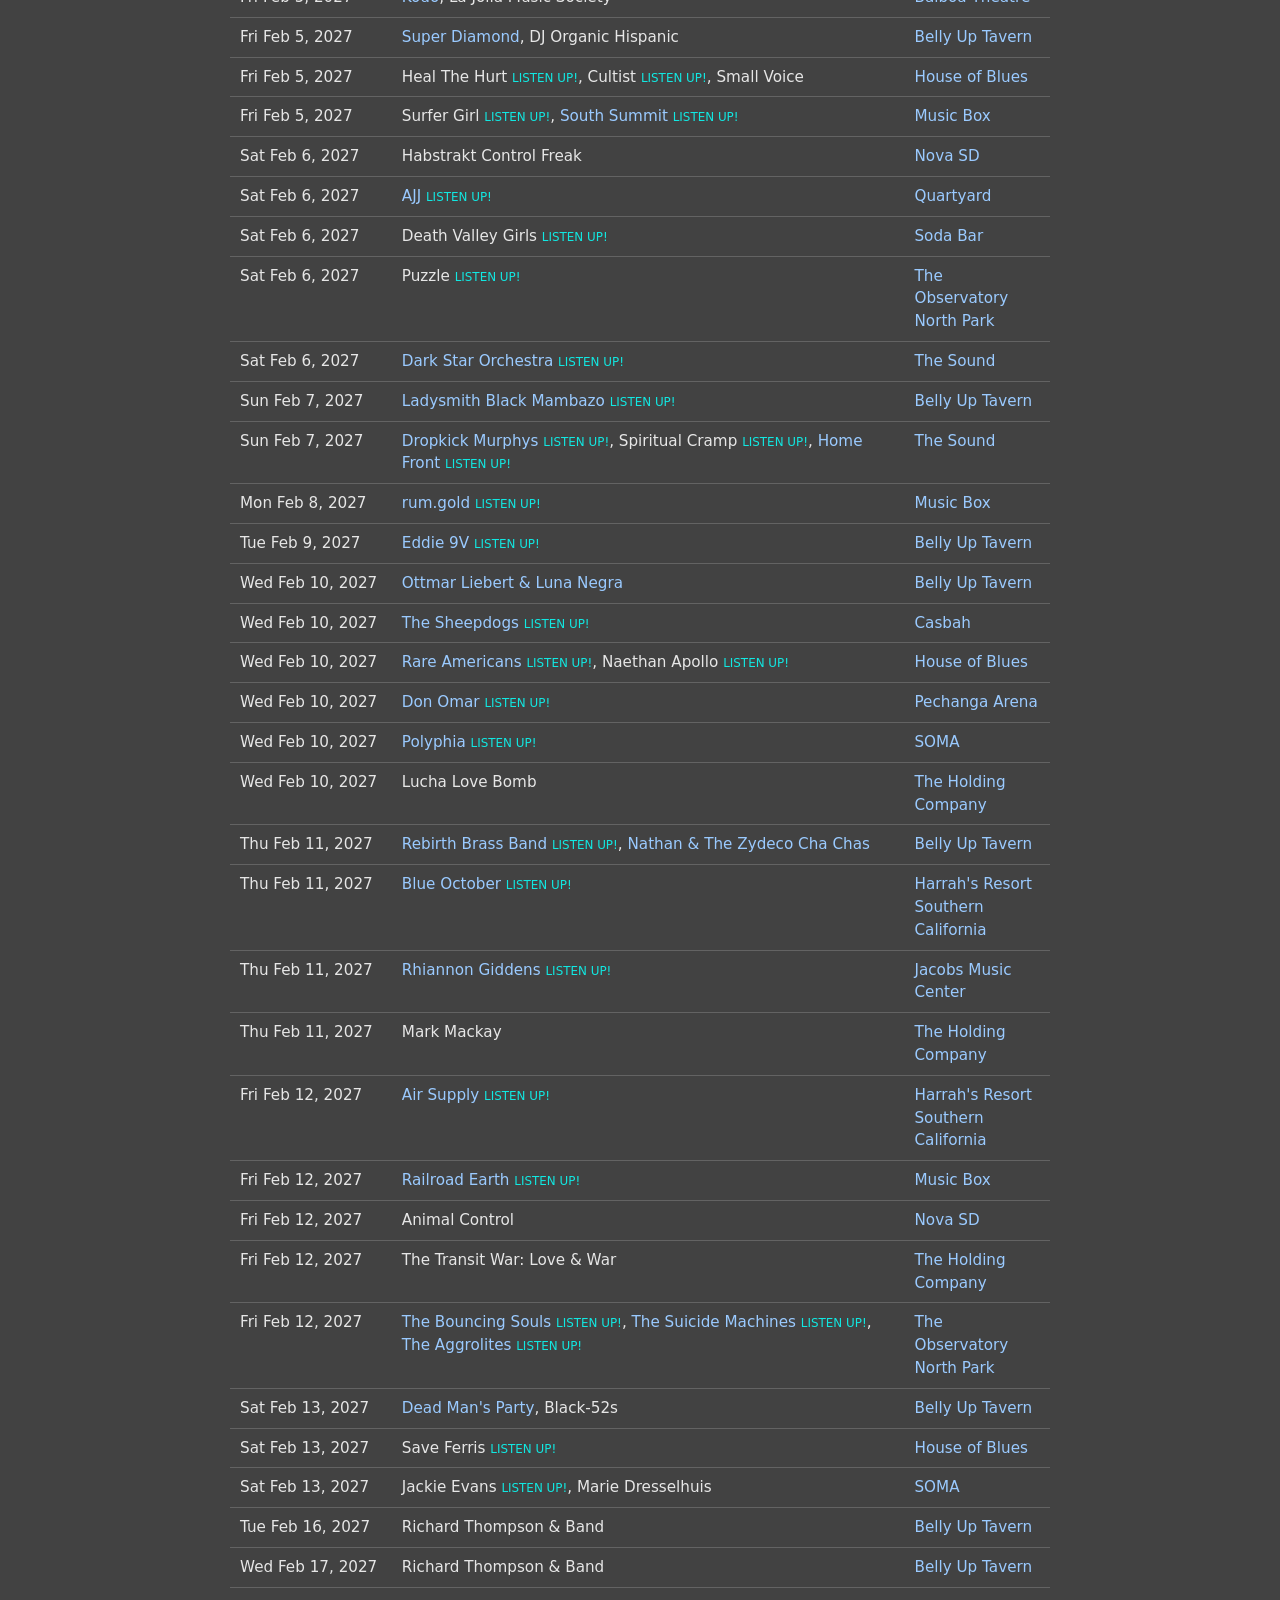
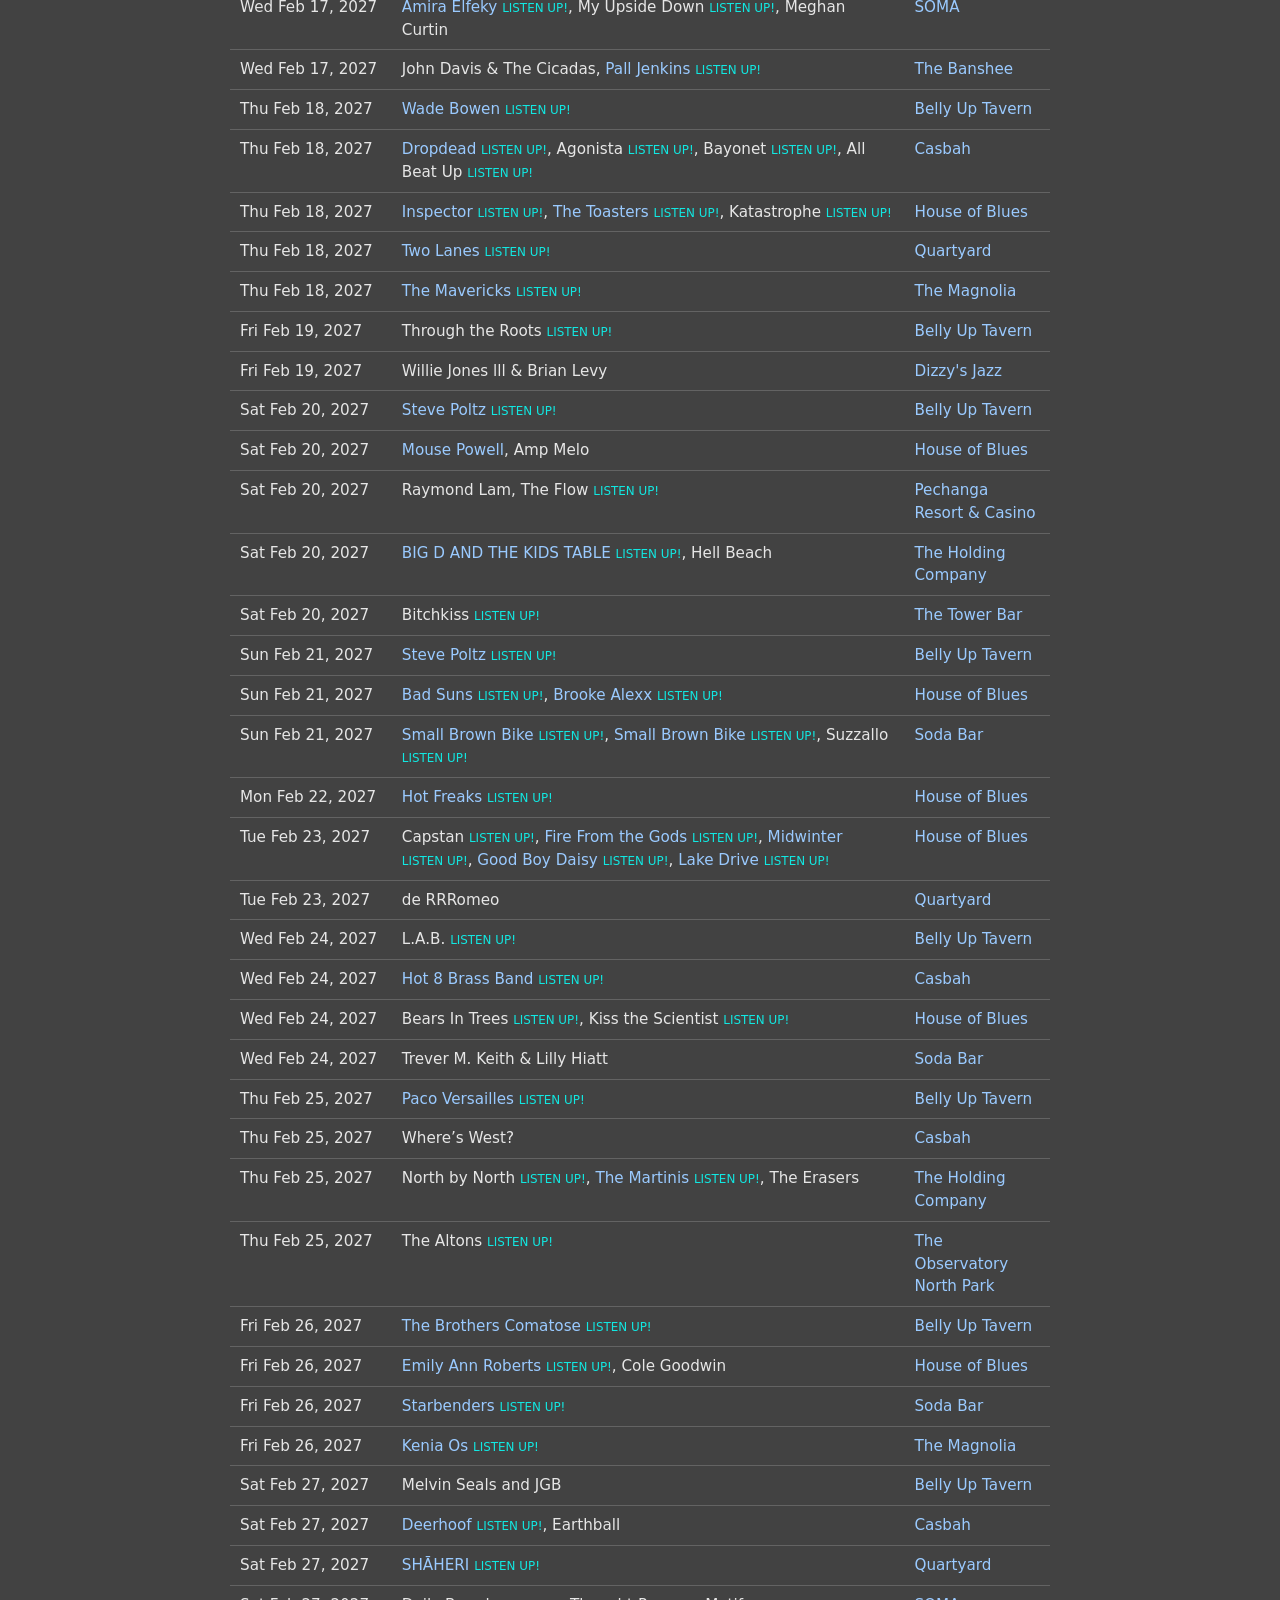
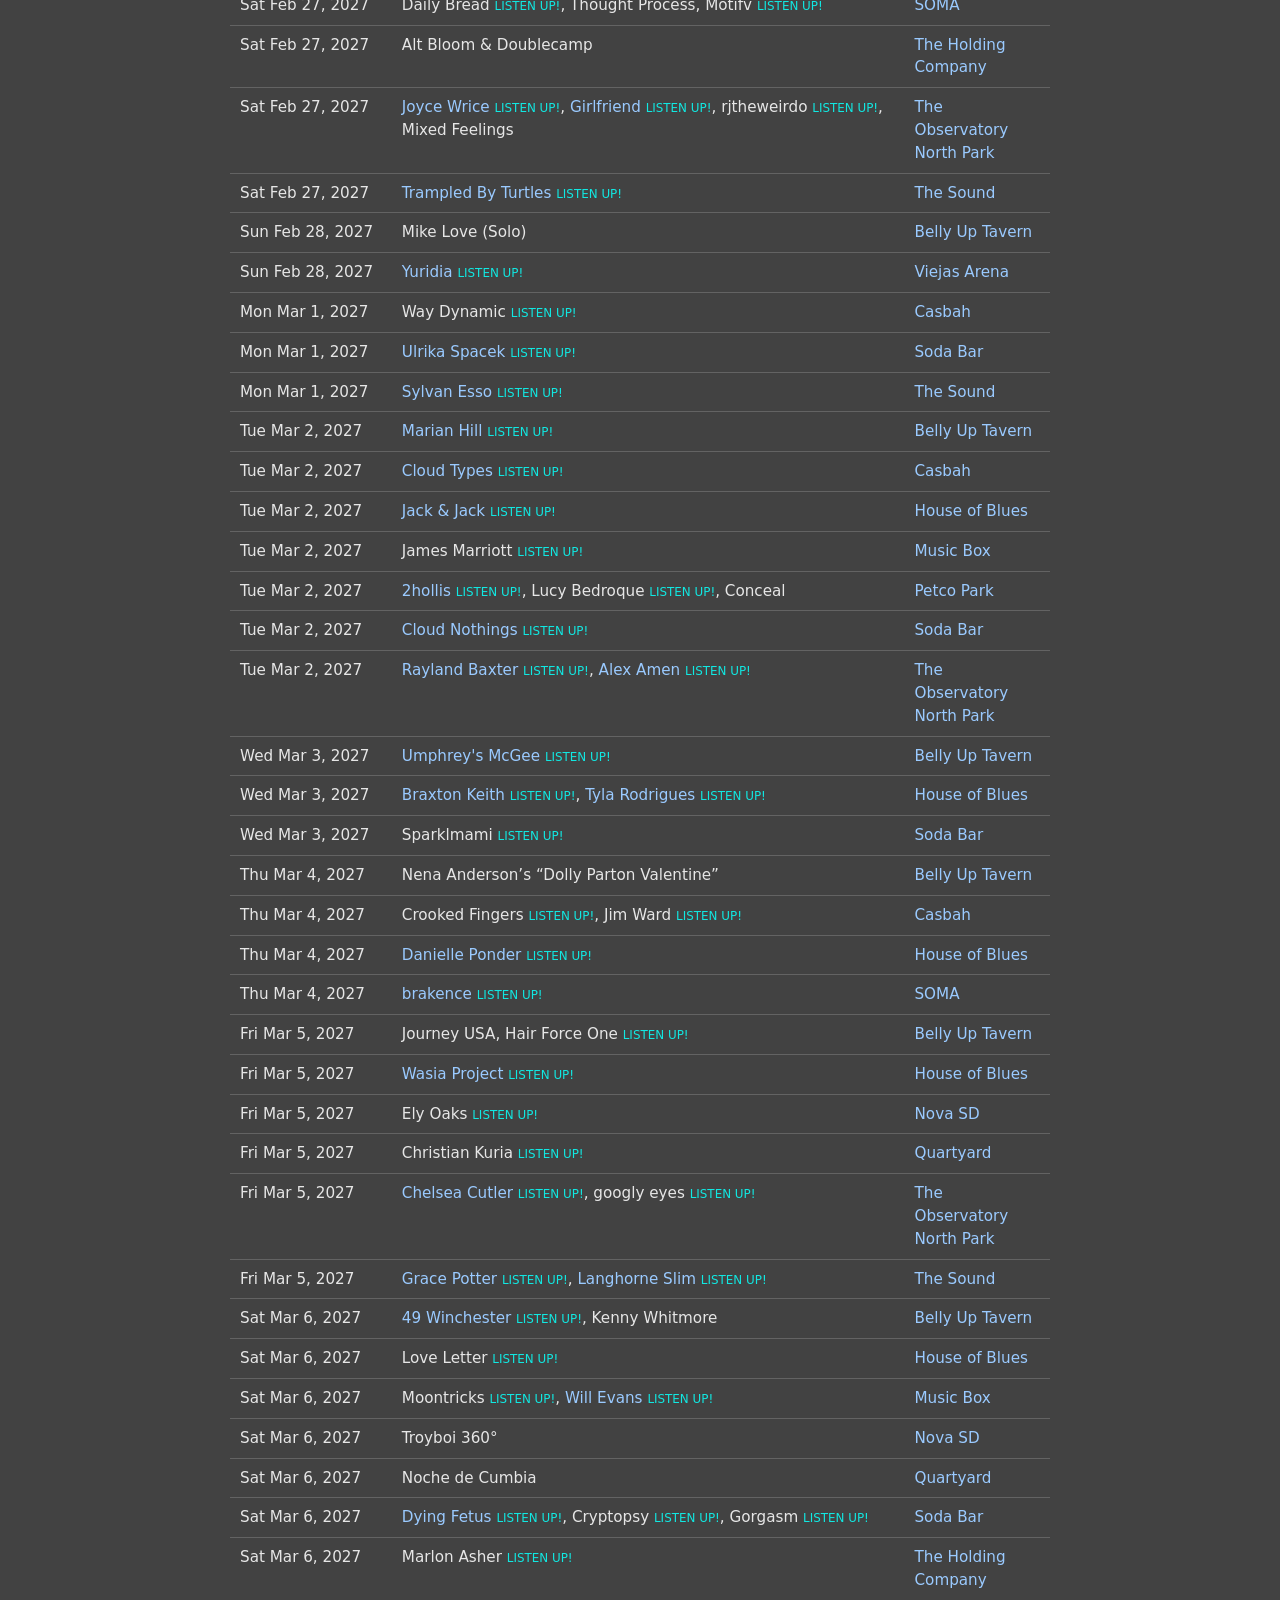
==== commit 65e89750: "Restyle music links as LISTEN UP Co-authored-by: Perplexity <noreply@perplexity.ai>" ====
--- a/index.html
+++ b/index.html
@@ -39,7 +39,7 @@
   <footer>
     <p>Listing facts collected from <a href="https://concertssd.com/" target="_blank" rel="noopener noreferrer">The List: San Diego (ConcertsSD)</a>; check their site for times, prices, and tickets.</p>
     <p>Artist names link automatically to <a href="https://musicbrainz.org/" target="_blank" rel="noopener noreferrer">MusicBrainz</a> "official homepage" results; no homepage means no link. Venue names link to official venue websites where known.</p>
-    <p>Listen opens a Bandcamp song where available, otherwise Spotify (which may require sign-in or play ads).</p>
+    <p>LISTEN UP! opens a Bandcamp song where available, otherwise Spotify (which may require sign-in or play ads).</p>
     <p id="meta"></p>
   </footer>
 </main>
@@ -92,7 +92,7 @@
         (a.listen_title ? ": " + a.listen_title : "");
       return name + (listen ? ' <a class="listen" href="' + esc(listen) +
         '" target="_blank" rel="noopener noreferrer" title="' + esc(title) +
-        '" aria-label="' + esc(title) + '">listen</a>' : "");
+        '" aria-label="LISTEN UP! ' + esc(title) + '">LISTEN UP!</a>' : "");
     }).join(", ");
   }
 
--- a/sdmusic.css
+++ b/sdmusic.css
@@ -81,7 +81,11 @@
   text-decoration: none;
 }
 a:hover { text-decoration: underline; }
-.listen { font-size: var(--theme-link-size, 0.85em); white-space: nowrap; }
+.listen {
+  color: #11E8E2;
+  font-size: calc(var(--theme-link-size, 0.85em) - 1px);
+  white-space: nowrap;
+}
 .empty { padding: 30px 0; color: var(--muted); }
 footer { margin-top: 28px; font-size: 0.8rem; color: var(--muted); }
 footer p { margin: 4px 0; }
